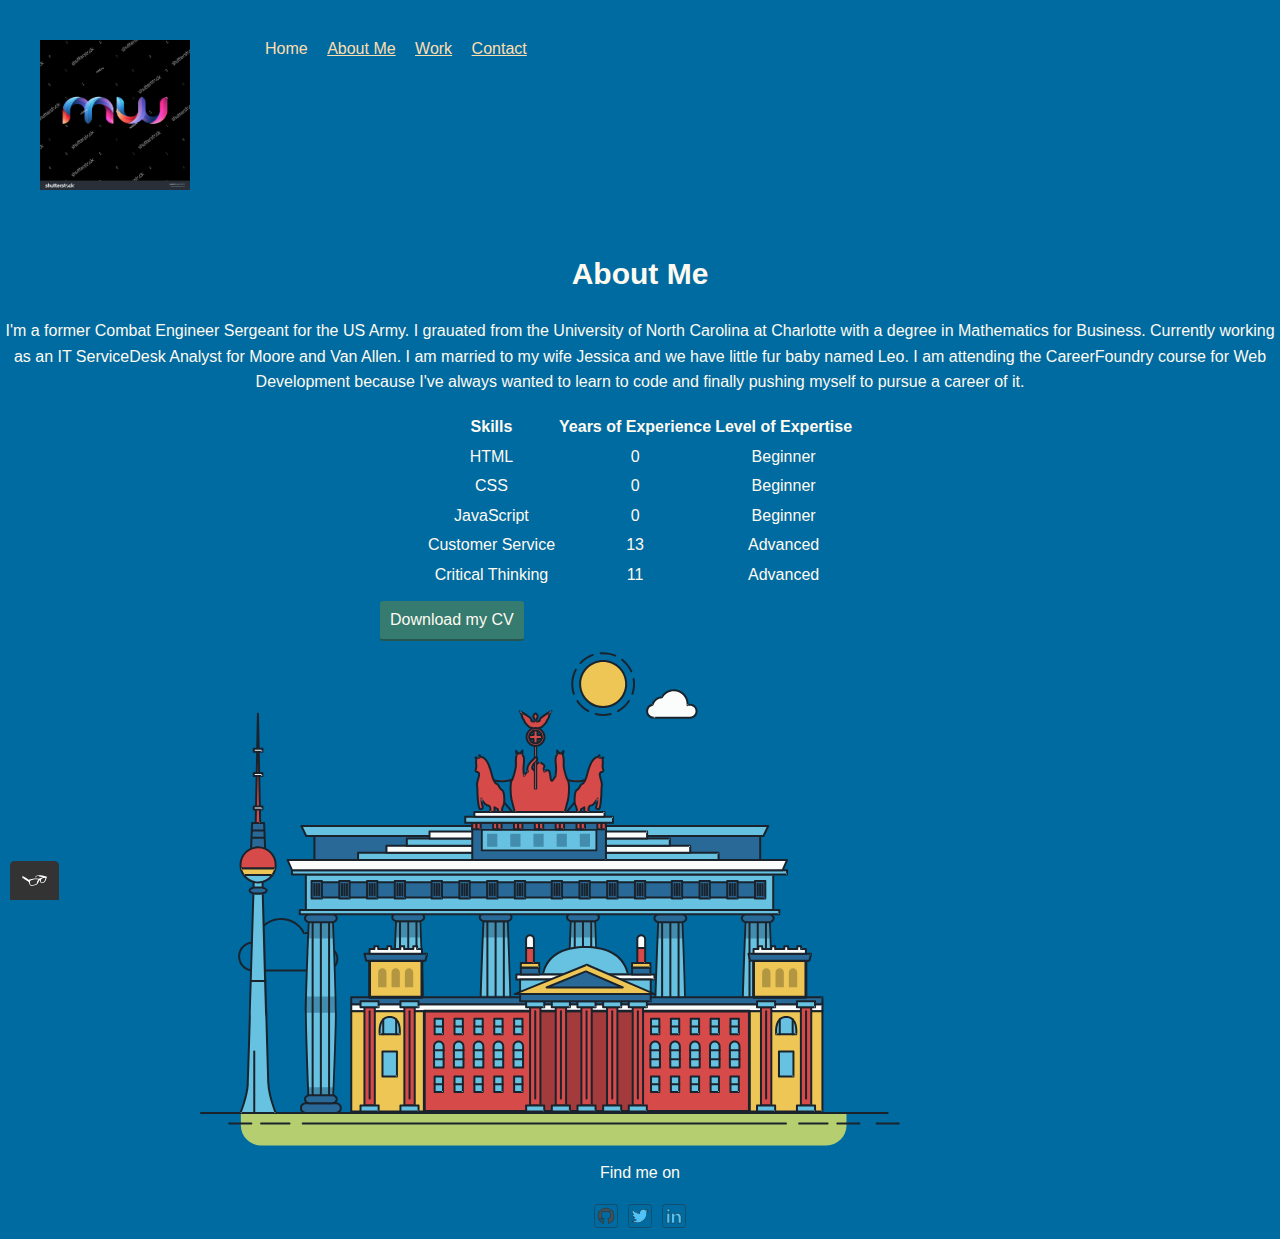
==== aboutme.html @ 094f6484 "Initial commit" ====
<!DOCTYPE html>

<html>

<head>
  <meta charset="utf-8">
  <title>Monkendrick Williams - Portfolio</title>
  <link rel='shortcut icon' href='img/firsticon.png'>
  <link rel="stylesheet" type="text/css" href="css/normalize.css">
  <link href="https://fonts.googleapis.com/css2?family=Trispace:wght@100&display=swap" rel="stylesheet">
  <link rel="stylesheet" type="text/css" href="css/styles.production.css">
  <meta name="viewport" content="width=device-width, initial-scale=1">
</head>

<body>

  <header class="page-header">
    <!--My logo will go here-->
    <img src="img/logothought.jpg" alt="MW, initials of Monkendrick Williams" class="page-header__item" width="150px" height="150px" alt="logo" >
    <nav>
      <ul role="menubar" class="navigation-list">
        <li role="presentation">
          <a href="index.html" role="menuitem" class="navigation-list__item navigation-list__item--active">Home</a>
        </li>
        <li role="presentation">
          <a href="aboutme.html" role="menuitem" class="navigation-list__item navigation-list__item">About Me</a>
        </li>
        <li role="presentation">
          <a href="work.html" role="menuitem" class="navigation-list__item navigation-list__item__item">Work</a>
        </li>
        <li role="presentation">
          <a href="contact.html" role="menuitem" class="navigation-list__item navigation-list__item">Contact</a>
        </li>
      </ul>  
    </nav>
  </header>

    <div class="aboutme">
      <h1 id="#about">About Me</h1>
      <p>I'm a former Combat Engineer Sergeant for the US Army. I grauated from the 
        University of North Carolina at Charlotte with a degree in Mathematics for Business.
        Currently working as an IT ServiceDesk Analyst for Moore and Van Allen. I am married to
        my wife Jessica and we have little fur baby named Leo. I am attending the CareerFoundry 
        course for Web Development because I've always wanted to learn to code and finally pushing 
        myself to pursue a career of it.
      </p>
    </div>
    <table class="about--table">
      <thead>
      <tr>
        <th>Skills</th>
        <th>Years of Experience</th>
        <th>Level of Expertise</th>
      </tr>
      </thead>
      <tbody>
      <tr>
        <td>HTML</td>
        <td>0</td>
        <td>Beginner</td>
      </tr>
      <tr>
        <td>CSS</td>
        <td>0</td>
        <td>Beginner</td>
      </tr>
      <tr>
        <td>JavaScript</td>
        <td>0</td>
        <td>Beginner</td>
      </tr>
      <tr>
        <td>Customer Service</td>
        <td>13</td>
        <td>Advanced</td>
      </tr>
      <tr>
        <td>Critical Thinking</td>
        <td>11</td>
        <td>Advanced</td>
      </tr>
    </tbody>
    </table>

    <button href="" class="CV--button" download>Download my CV</button>
    <br/>

    <svg xmlns="http://www.w3.org/2000/svg" class="berlin-illustration" height="505" viewBox="0 0 700 505" xmlns:xlink="http://www.w3.org/1999/xlink">
      <defs>
          <polygon id="a" points=".06 231.917 .06 .929 688.717 .929 688.717 231.917" />
      </defs>
      <g fill="none" fill-rule="evenodd">
        <g transform="translate(0 241)" class="cloud-front">
        <path fill="#1A232C" d="M87.602,29 L87.602,28 C87.326,28.001 87.103,28.024 86.927,28.033 L86.979,29.031 L87.947,28.78 C85.741,20.282 78.041,14.002 68.852,14 C67.858,14 66.904,14.096 65.98,14.231 L66.125,15.22 L67.019,14.772 C62.626,6.015 53.567,0.001 43.102,0 C29.041,0.002 17.524,10.848 16.443,24.632 L17.44,24.71 L17.606,23.724 C16.803,23.589 15.969,23.5 15.102,23.5 C6.817,23.501 0.102,30.215 0.102,38.5 C0.102,46.785 6.817,53.499 15.102,53.5 L87.602,53.5 C94.644,53.499 100.351,47.792 100.352,40.75 C100.351,33.708 94.644,28.001 87.602,28 L87.602,30 C90.573,30 93.254,31.202 95.203,33.149 C97.15,35.097 98.351,37.778 98.352,40.75 C98.351,43.722 97.15,46.403 95.203,48.351 C93.254,50.298 90.573,51.5 87.602,51.5 L15.102,51.5 C11.509,51.5 8.265,50.046 5.909,47.692 C3.555,45.337 2.102,42.093 2.102,38.5 C2.102,34.907 3.555,31.663 5.909,29.308 C8.265,26.954 11.509,25.5 15.102,25.5 C15.831,25.5 16.553,25.575 17.273,25.697 C17.551,25.743 17.832,25.672 18.055,25.499 C18.277,25.325 18.414,25.07 18.436,24.789 C19.436,12.04 30.094,1.998 43.102,2 C52.786,1.999 61.163,7.564 65.231,15.669 C65.425,16.055 65.842,16.272 66.27,16.21 C67.132,16.084 67.988,16 68.852,16 C77.108,15.998 84.027,21.647 86.011,29.283 C86.13,29.741 86.557,30.054 87.031,30.03 C87.27,30.017 87.457,29.999 87.602,30 L87.602,29"
            transform="translate(38 36)" />
          </g>
          <path fill="#B5CE6F" d="M646.484,484.382 C646.484,489.501 644.531,494.62 640.627,498.525 C636.722,502.43 631.603,504.382 626.484,504.382 L60.873,504.382 C55.754,504.382 50.636,502.43 46.731,498.525 C42.826,494.62 40.873,489.501 40.873,484.382 L40.873,471.917 L646.484,471.917 L646.484,484.382"
          />
          <polyline fill="#67C2E2" points="334.824 185.029 101.449 185.029 106.209 195.08 563.438 195.08 568.2 185.029 334.824 185.029" />
          <path fill="#1A232C" d="M334.824,185.029 L334.824,184.029 L101.449,184.029 C101.104,184.029 100.788,184.203 100.604,184.494 C100.42,184.785 100.398,185.146 100.545,185.457 L105.306,195.508 C105.471,195.856 105.824,196.079 106.209,196.079 L563.438,196.079 C563.824,196.079 564.177,195.856 564.342,195.508 L569.104,185.457 C569.251,185.146 569.229,184.785 569.045,184.494 C568.861,184.203 568.544,184.029 568.2,184.029 L334.824,184.029 L334.824,186.029 L566.62,186.029 L562.806,194.08 L106.842,194.08 L103.029,186.029 L334.824,186.029 L334.824,185.029"
          />
          <polygon fill="#296997" points="114.416 218.974 560.222 218.974 560.222 195.08 114.416 195.08" />
          <path fill="#1A232C" d="M560.222,218.974 L560.222,217.974 L115.416,217.974 L115.416,196.079 L559.222,196.079 L559.222,218.974 L560.222,218.974 L560.222,217.974 L560.222,218.974 L561.222,218.974 L561.222,195.08 C561.222,194.816 561.115,194.559 560.929,194.372 C560.742,194.186 560.485,194.08 560.222,194.08 L114.416,194.08 C114.152,194.08 113.895,194.186 113.708,194.372 C113.522,194.559 113.416,194.816 113.416,195.08 L113.416,218.974 C113.416,219.237 113.522,219.495 113.708,219.681 C113.895,219.867 114.152,219.974 114.416,219.974 L560.222,219.974 C560.485,219.974 560.742,219.867 560.929,219.681 C561.115,219.495 561.222,219.237 561.222,218.974 L560.222,218.974"
          />
          <polygon fill="#67C2E2" points="105.85 269.08 573.225 269.08 573.225 233.398 105.85 233.398" />
          <path fill="#1A232C" d="M573.225,233.398 L573.225,232.398 L105.85,232.398 C105.587,232.398 105.329,232.505 105.143,232.691 C104.957,232.877 104.85,233.134 104.85,233.398 L104.85,269.08 C104.85,269.344 104.957,269.601 105.143,269.788 C105.329,269.974 105.587,270.08 105.85,270.08 L573.225,270.08 C573.488,270.08 573.745,269.974 573.932,269.788 C574.118,269.601 574.225,269.344 574.225,269.08 L574.225,233.398 C574.225,233.134 574.118,232.877 573.932,232.691 C573.745,232.505 573.488,232.398 573.225,232.398 L573.225,233.398 L572.225,233.398 L572.225,268.08 L106.85,268.08 L106.85,234.398 L573.225,234.398 L573.225,233.398 L572.225,233.398 L573.225,233.398"
          />
          <polygon fill="#296997" points="116.751 256.508 562.557 256.508 562.557 241.243 116.751 241.243" />
          <path fill="#1A232C" d="M562.557,256.508 L562.557,255.508 L117.75,255.508 L117.75,242.243 L561.557,242.243 L561.557,256.508 L562.557,256.508 L562.557,255.508 L562.557,256.508 L563.557,256.508 L563.557,241.243 C563.557,240.979 563.45,240.722 563.264,240.535 C563.078,240.349 562.82,240.243 562.557,240.243 L116.75,240.243 C116.487,240.243 116.23,240.349 116.043,240.535 C115.857,240.722 115.751,240.979 115.751,241.243 L115.751,256.508 C115.751,256.771 115.857,257.029 116.043,257.215 C116.23,257.401 116.487,257.508 116.751,257.508 L562.557,257.508 C562.82,257.508 563.077,257.401 563.264,257.215 C563.45,257.029 563.557,256.771 563.557,256.508 L562.557,256.508"
          />
          <polygon fill="#67C2E2" points="158.07 218.974 518.563 218.974 518.563 211.858 158.07 211.858" />
          <path fill="#1A232C" d="M518.563,211.858 L518.563,210.858 L158.07,210.858 C157.807,210.858 157.549,210.964 157.363,211.151 C157.177,211.337 157.07,211.594 157.07,211.858 L157.07,218.974 C157.07,219.237 157.177,219.495 157.363,219.681 C157.549,219.867 157.807,219.974 158.07,219.974 L518.563,219.974 C518.826,219.974 519.083,219.867 519.27,219.681 C519.456,219.495 519.562,219.237 519.562,218.974 L519.562,211.858 C519.562,211.594 519.456,211.337 519.27,211.151 C519.083,210.964 518.826,210.858 518.563,210.858 L518.563,211.858 L517.563,211.858 L517.563,217.974 L159.07,217.974 L159.07,212.858 L518.563,212.858 L518.563,211.858 L517.563,211.858 L518.563,211.858"
          />
          <polygon fill="#FBFDFC" points="186.438 211.858 490.194 211.858 490.194 204.741 186.438 204.741" />
          <path fill="#1A232C" d="M490.194,204.741 L490.194,203.741 L186.438,203.741 C186.175,203.741 185.917,203.848 185.731,204.034 C185.545,204.221 185.438,204.478 185.438,204.741 L185.438,211.858 C185.438,212.121 185.545,212.379 185.731,212.565 C185.917,212.751 186.175,212.858 186.438,212.858 L490.194,212.858 C490.458,212.858 490.715,212.751 490.902,212.565 C491.088,212.379 491.194,212.121 491.194,211.858 L491.194,204.741 C491.194,204.478 491.088,204.221 490.902,204.034 C490.715,203.848 490.458,203.741 490.194,203.741 L490.194,204.741 L489.194,204.741 L489.194,210.858 L187.438,210.858 L187.438,205.741 L490.194,205.741 L490.194,204.741 L489.194,204.741 L490.194,204.741"
          />
          <polygon fill="#67C2E2" points="206.805 204.741 469.828 204.741 469.828 197.624 206.805 197.624" />
          <path fill="#1A232C" d="M469.828,197.624 L469.828,196.624 L206.805,196.624 C206.541,196.624 206.284,196.731 206.098,196.917 C205.911,197.103 205.805,197.361 205.805,197.624 L205.805,204.741 C205.805,205.005 205.911,205.262 206.098,205.449 C206.284,205.635 206.541,205.741 206.805,205.741 L469.828,205.741 C470.091,205.741 470.349,205.635 470.535,205.449 C470.722,205.262 470.828,205.005 470.828,204.741 L470.828,197.624 C470.828,197.361 470.722,197.103 470.535,196.917 C470.349,196.731 470.091,196.624 469.828,196.624 L469.828,197.624 L468.828,197.624 L468.828,203.741 L207.805,203.741 L207.805,198.624 L469.828,198.624 L469.828,197.624 L468.828,197.624 L469.828,197.624"
          />
          <polygon fill="#FBFDFC" points="229.521 197.624 447.111 197.624 447.111 190.509 229.521 190.509" />
          <path fill="#1A232C" d="M447.111,190.509 L447.111,189.509 L229.521,189.509 C229.258,189.509 229,189.616 228.814,189.802 C228.628,189.988 228.521,190.246 228.521,190.509 L228.521,197.624 C228.521,197.888 228.628,198.145 228.814,198.332 C229,198.518 229.258,198.624 229.521,198.624 L447.111,198.624 C447.375,198.624 447.632,198.518 447.818,198.332 C448.005,198.145 448.111,197.888 448.111,197.624 L448.111,190.509 C448.111,190.246 448.005,189.988 447.818,189.802 C447.632,189.616 447.375,189.509 447.111,189.509 L447.111,190.509 L446.111,190.509 L446.111,196.624 L230.521,196.624 L230.521,191.509 L447.111,191.509 L447.111,190.509 L446.111,190.509 L447.111,190.509"
          />
          <path fill="#67C2E2" d="M135.607,355.447 C135.163,337.766 134.264,313.326 133.648,297.387 C133.274,287.721 133.004,281.18 133.004,281.18 L108.722,281.18 C108.722,281.18 108.452,287.721 108.079,297.387 C107.462,313.326 106.563,337.766 106.119,355.447 C105.953,362.059 105.85,367.732 105.85,371.653 L105.85,371.654 C105.85,386.117 107.243,424.332 108.089,446.189 C108.457,455.706 108.722,462.126 108.722,462.126 L133.004,462.126 C133.004,462.126 133.269,455.706 133.637,446.189 C134.482,424.332 135.876,386.117 135.876,371.654 L135.876,371.653 C135.876,367.732 135.773,362.059 135.607,355.447"
          />
          <path fill="#428DAE" d="M133.648 297.387L108.079 297.387C108.452 287.721 108.722 281.18 108.722 281.18L133.004 281.18C133.004 281.18 133.274 287.721 133.648 297.387M135.876 371.654L105.85 371.654 105.85 371.653C105.85 367.732 105.953 362.059 106.119 355.447L135.607 355.447C135.773 362.059 135.876 367.732 135.876 371.653L135.876 371.654M133.004 462.126L108.722 462.126C108.722 462.126 108.457 455.706 108.089 446.189L133.637 446.189C133.269 455.706 133.004 462.126 133.004 462.126"
          />
          <path fill="#1A232C" d="M109.612,461.199 L132.114,461.199 C132.447,453.007 134.949,390.886 134.949,371.653 C134.949,352.42 132.447,290.299 132.114,282.108 L109.612,282.108 C109.279,290.299 106.778,352.42 106.778,371.653 C106.778,390.886 109.279,453.007 109.612,461.199 Z M133.895,463.054 L107.832,463.054 L107.794,462.164 C107.766,461.466 104.922,392.193 104.922,371.653 C104.922,351.114 107.766,281.839 107.794,281.142 L107.832,280.252 L133.895,280.252 L133.931,281.142 C133.96,281.839 136.804,351.114 136.804,371.653 C136.804,392.193 133.96,461.466 133.931,462.164 L133.895,463.054 L133.895,463.054 Z"
          />
          <path fill="#1A232C" d="M111.638 281.18L111.638 462.126C111.638 462.679 112.086 463.126 112.638 463.126 113.19 463.126 113.638 462.679 113.638 462.126L113.638 281.18C113.638 280.628 113.19 280.18 112.638 280.18 112.086 280.18 111.638 280.628 111.638 281.18M119.863 281.18L119.863 462.126C119.863 462.679 120.311 463.126 120.863 463.126 121.416 463.126 121.863 462.679 121.863 462.126L121.863 281.18C121.863 280.628 121.416 280.18 120.863 280.18 120.311 280.18 119.863 280.628 119.863 281.18M128.088 281.18L128.088 462.126C128.088 462.679 128.536 463.126 129.088 463.126 129.64 463.126 130.088 462.679 130.088 462.126L130.088 281.18C130.088 280.628 129.64 280.18 129.088 280.18 128.536 280.18 128.088 280.628 128.088 281.18"
          />
          <path fill="#296997" d="M136.79,277.265 C136.79,279.418 134.675,281.18 132.09,281.18 L109.636,281.18 C107.051,281.18 104.936,279.418 104.936,277.265 C104.936,275.111 107.051,273.349 109.636,273.349 L132.09,273.349 C134.675,273.349 136.79,275.111 136.79,277.265"
          />
          <path fill="#1A232C" d="M136.79,277.265 L135.79,277.265 C135.789,278.005 135.433,278.704 134.769,279.262 C134.109,279.814 133.155,280.181 132.09,280.18 L109.636,280.18 C108.571,280.181 107.617,279.814 106.956,279.262 C106.293,278.704 105.936,278.005 105.936,277.265 C105.936,276.524 106.293,275.825 106.957,275.267 C107.617,274.715 108.571,274.348 109.636,274.349 L132.09,274.349 C133.155,274.348 134.109,274.716 134.769,275.267 C135.433,275.825 135.789,276.524 135.79,277.265 L137.79,277.265 C137.791,275.851 137.09,274.593 136.049,273.731 C135.006,272.863 133.61,272.35 132.09,272.349 L109.636,272.349 C108.116,272.35 106.72,272.863 105.676,273.731 C104.636,274.593 103.935,275.851 103.936,277.265 C103.935,278.678 104.636,279.937 105.677,280.798 C106.72,281.666 108.116,282.179 109.636,282.18 L132.09,282.18 C133.61,282.179 135.006,281.666 136.049,280.798 C137.09,279.937 137.791,278.678 137.79,277.265 L136.79,277.265"
          />
          <path fill="#296997" d="M140.775,467.217 C140.775,469.803 138.661,471.917 136.076,471.917 L105.65,471.917 C103.065,471.917 100.951,469.803 100.951,467.217 L100.951,466.825 C100.951,464.241 103.065,462.126 105.65,462.126 L136.076,462.126 C138.661,462.126 140.775,464.241 140.775,466.825 L140.775,467.217"
          />
          <path fill="#1A232C" d="M140.775,467.217 L139.775,467.217 C139.775,468.235 139.361,469.155 138.688,469.83 C138.013,470.503 137.093,470.917 136.076,470.917 L105.65,470.917 C104.633,470.917 103.713,470.504 103.038,469.83 C102.365,469.155 101.951,468.235 101.951,467.217 L101.951,466.825 C101.951,465.808 102.365,464.889 103.038,464.214 C103.713,463.54 104.633,463.127 105.65,463.126 L136.076,463.126 C137.093,463.127 138.013,463.54 138.688,464.214 C139.362,464.889 139.775,465.808 139.775,466.825 L139.775,467.217 L141.775,467.217 L141.775,466.825 C141.772,463.684 139.217,461.13 136.076,461.126 L105.65,461.126 C102.509,461.13 99.955,463.684 99.951,466.825 L99.951,467.217 C99.954,470.36 102.509,472.914 105.65,472.917 L136.076,472.917 C139.217,472.914 141.772,470.36 141.775,467.217 L140.775,467.217"
          />
          <path fill="#296997" d="M136.79,458.208 C136.79,460.363 134.675,462.126 132.09,462.126 L109.636,462.126 C107.051,462.126 104.936,460.363 104.936,458.208 C104.936,456.057 107.051,454.292 109.636,454.292 L132.09,454.292 C134.675,454.292 136.79,456.057 136.79,458.208"
          />
          <path fill="#1A232C" d="M136.79,458.208 L135.79,458.208 C135.789,458.949 135.432,459.649 134.769,460.207 C134.108,460.76 133.154,461.128 132.09,461.126 L109.636,461.126 C108.572,461.128 107.617,460.76 106.957,460.207 C106.293,459.649 105.936,458.949 105.936,458.208 C105.936,457.47 106.293,456.77 106.957,456.212 C107.617,455.659 108.572,455.291 109.636,455.292 L132.09,455.292 C133.154,455.291 134.108,455.659 134.769,456.212 C135.433,456.77 135.789,457.47 135.79,458.208 L137.79,458.208 C137.791,456.796 137.09,455.538 136.05,454.675 C135.006,453.808 133.61,453.294 132.09,453.292 L109.636,453.292 C108.115,453.294 106.719,453.808 105.676,454.675 C104.636,455.538 103.935,456.796 103.936,458.208 C103.935,459.622 104.636,460.881 105.676,461.743 C106.72,462.611 108.116,463.125 109.636,463.126 L132.09,463.126 C133.61,463.125 135.006,462.611 136.05,461.743 C137.09,460.881 137.791,459.622 137.79,458.208 L136.79,458.208"
          />
          <path fill="#67C2E2" d="M572.471,355.447 C572.025,337.766 571.126,313.326 570.51,297.387 C570.137,287.721 569.867,281.18 569.867,281.18 L545.585,281.18 C545.585,281.18 545.315,287.721 544.942,297.387 C544.326,313.326 543.427,337.766 542.981,355.447 C542.815,362.059 542.713,367.732 542.713,371.653 L542.713,371.654 C542.713,386.117 544.107,424.332 544.952,446.189 C545.32,455.706 545.585,462.126 545.585,462.126 L569.867,462.126 C569.867,462.126 570.132,455.706 570.499,446.189 C571.346,424.332 572.739,386.117 572.739,371.654 L572.739,371.653 C572.739,367.732 572.637,362.059 572.471,355.447"
          />
          <path fill="#428DAE" d="M569.582 297.387L566.951 297.387 566.951 282.108 568.977 282.108C569.063 284.206 569.29 289.841 569.582 297.387M564.951 297.387L545.871 297.387C546.162 289.841 546.39 284.206 546.476 282.108L564.951 282.108 564.951 297.387M571.8 369.187L566.951 369.187 566.951 356.265 571.562 356.265C571.685 361.272 571.771 365.701 571.8 369.187M564.951 369.187L543.653 369.187C543.684 365.512 543.777 360.79 543.912 355.447L553.551 355.447 553.551 356.265 564.951 356.265 564.951 369.187"
          />
          <path fill="#1A232C" d="M546.476,461.199 L568.977,461.199 C569.31,453.007 571.812,390.886 571.812,371.653 C571.812,352.42 569.31,290.299 568.977,282.108 L546.476,282.108 C546.142,290.299 543.642,352.42 543.642,371.653 C543.642,390.886 546.142,453.007 546.476,461.199 M570.758,463.054 L544.694,463.054 L544.658,462.164 C544.629,461.466 541.785,392.193 541.785,371.653 C541.785,351.114 544.629,281.839 544.658,281.142 L544.694,280.252 L570.758,280.252 L570.795,281.142 C570.823,281.839 573.667,351.114 573.667,371.653 C573.667,392.193 570.823,461.466 570.795,462.164 L570.758,463.054"
          />
          <path fill="#1A232C" d="M548.501 281.18L548.501 462.126C548.501 462.679 548.949 463.126 549.501 463.126 550.053 463.126 550.501 462.679 550.501 462.126L550.501 281.18C550.501 280.628 550.053 280.18 549.501 280.18 548.949 280.18 548.501 280.628 548.501 281.18M556.727 281.18L556.727 462.126C556.727 462.679 557.174 463.126 557.727 463.126 558.279 463.126 558.727 462.679 558.727 462.126L558.727 281.18C558.727 280.628 558.279 280.18 557.727 280.18 557.174 280.18 556.727 280.628 556.727 281.18M564.951 281.18L564.951 462.126C564.951 462.679 565.399 463.126 565.951 463.126 566.503 463.126 566.951 462.679 566.951 462.126L566.951 281.18C566.951 280.628 566.503 280.18 565.951 280.18 565.399 280.18 564.951 280.628 564.951 281.18"
          />
          <path fill="#296997" d="M573.653,277.265 C573.653,279.418 571.537,281.18 568.953,281.18 L546.499,281.18 C543.915,281.18 541.799,279.418 541.799,277.265 C541.799,275.111 543.915,273.349 546.499,273.349 L568.953,273.349 C571.537,273.349 573.653,275.111 573.653,277.265"
          />
          <path fill="#1A232C" d="M573.653,277.265 L572.653,277.265 C572.653,278.005 572.296,278.704 571.632,279.262 C570.972,279.814 570.017,280.181 568.953,280.18 L546.499,280.18 C545.435,280.181 544.48,279.814 543.82,279.262 C543.156,278.704 542.8,278.005 542.799,277.265 C542.8,276.525 543.156,275.825 543.82,275.267 C544.481,274.715 545.435,274.348 546.499,274.349 L568.953,274.349 C570.017,274.348 570.972,274.715 571.632,275.267 C572.296,275.825 572.653,276.525 572.653,277.265 L574.653,277.265 C574.654,275.851 573.953,274.593 572.912,273.731 C571.869,272.863 570.473,272.35 568.953,272.349 L546.499,272.349 C544.979,272.35 543.583,272.863 542.54,273.731 C541.499,274.593 540.798,275.851 540.799,277.265 C540.798,278.679 541.499,279.937 542.54,280.798 C543.583,281.666 544.979,282.179 546.499,282.18 L568.953,282.18 C570.473,282.179 571.869,281.666 572.912,280.798 C573.953,279.937 574.654,278.679 574.653,277.265 L573.653,277.265"
          />
          <path fill="#296997" d="M577.639,467.217 C577.639,469.803 575.524,471.917 572.938,471.917 L542.514,471.917 C539.929,471.917 537.813,469.803 537.813,467.217 L537.813,466.825 C537.813,464.241 539.929,462.126 542.514,462.126 L572.938,462.126 C575.524,462.126 577.639,464.241 577.639,466.825 L577.639,467.217"
          />
          <path fill="#1A232C" d="M577.639,467.217 L576.639,467.217 C576.638,468.235 576.225,469.155 575.551,469.83 C574.876,470.503 573.956,470.917 572.938,470.917 L542.514,470.917 C541.497,470.917 540.576,470.503 539.901,469.83 C539.227,469.155 538.814,468.234 538.813,467.217 L538.813,466.825 C538.814,465.808 539.227,464.889 539.901,464.214 C540.576,463.54 541.497,463.127 542.514,463.126 L572.938,463.126 C573.956,463.127 574.876,463.54 575.551,464.214 C576.225,464.888 576.638,465.808 576.639,466.825 L576.639,467.217 L578.639,467.217 L578.639,466.825 C578.635,463.684 576.081,461.13 572.938,461.126 L542.514,461.126 C539.372,461.13 536.817,463.684 536.813,466.825 L536.813,467.217 C536.817,470.36 539.372,472.914 542.514,472.917 L572.938,472.917 C576.081,472.914 578.635,470.359 578.639,467.217 L577.639,467.217"
          />
          <path fill="#296997" d="M573.653,458.208 C573.653,460.363 571.537,462.126 568.953,462.126 L546.499,462.126 C543.915,462.126 541.799,460.363 541.799,458.208 C541.799,456.057 543.915,454.292 546.499,454.292 L568.953,454.292 C571.537,454.292 573.653,456.057 573.653,458.208"
          />
          <path fill="#1A232C" d="M573.653,458.208 L572.653,458.208 C572.653,458.949 572.296,459.649 571.632,460.207 C570.971,460.76 570.017,461.128 568.953,461.126 L546.499,461.126 C545.435,461.128 544.481,460.76 543.82,460.207 C543.157,459.649 542.799,458.949 542.799,458.208 C542.799,457.47 543.156,456.77 543.82,456.212 C544.481,455.659 545.435,455.291 546.499,455.292 L568.953,455.292 C570.017,455.291 570.971,455.659 571.632,456.212 C572.296,456.77 572.653,457.47 572.653,458.208 L574.653,458.208 C574.654,456.796 573.953,455.538 572.912,454.675 C571.869,453.808 570.473,453.294 568.953,453.292 L546.499,453.292 C544.979,453.294 543.583,453.808 542.54,454.675 C541.499,455.538 540.798,456.796 540.799,458.208 C540.798,459.622 541.499,460.881 542.54,461.743 C543.583,462.611 544.979,463.125 546.499,463.126 L568.953,463.126 C570.473,463.125 571.869,462.611 572.912,461.743 C573.953,460.881 574.654,459.622 574.653,458.208 L573.653,458.208"
          />
          <path fill="#67C2E2" d="M485.098,355.447 C484.654,337.766 483.753,313.326 483.137,297.387 C482.764,287.721 482.494,281.18 482.494,281.18 L458.213,281.18 C458.213,281.18 457.942,287.721 457.569,297.387 C456.953,313.326 456.055,337.766 455.608,355.447 C455.443,362.059 455.34,367.732 455.34,371.653 L455.34,371.654 C455.34,386.117 456.733,424.332 457.58,446.189 C457.948,455.706 458.213,462.126 458.213,462.126 L482.494,462.126 C482.494,462.126 482.759,455.706 483.126,446.189 C483.973,424.332 485.366,386.117 485.366,371.654 L485.366,371.653 C485.366,367.732 485.265,362.059 485.098,355.447"
          />
          <path fill="#428DAE" d="M483.137 297.387L457.569 297.387C457.942 287.721 458.213 281.18 458.213 281.18L482.494 281.18C482.494 281.18 482.764 287.721 483.137 297.387M485.355 369.187L455.351 369.187C455.382 365.502 455.475 360.78 455.608 355.447L485.098 355.447C485.232 360.78 485.325 365.502 485.355 369.187"
          />
          <path fill="#1A232C" d="M459.103,461.199 L481.605,461.199 C481.938,453.007 484.439,390.886 484.439,371.653 C484.439,352.42 481.938,290.299 481.605,282.108 L459.103,282.108 C458.769,290.299 456.268,352.42 456.268,371.653 C456.268,390.886 458.769,453.007 459.103,461.199 Z M483.386,463.054 L457.321,463.054 L457.285,462.164 C457.256,461.466 454.412,392.193 454.412,371.653 C454.412,351.114 457.256,281.839 457.285,281.142 L457.321,280.252 L483.386,280.252 L483.422,281.142 C483.45,281.839 486.294,351.114 486.294,371.653 C486.294,392.193 483.45,461.466 483.422,462.164 L483.386,463.054 L483.386,463.054 Z"
          />
          <path fill="#1A232C" d="M461.128 281.18L461.128 462.126C461.128 462.679 461.576 463.126 462.128 463.126 462.68 463.126 463.128 462.679 463.128 462.126L463.128 281.18C463.128 280.628 462.68 280.18 462.128 280.18 461.576 280.18 461.128 280.628 461.128 281.18M469.354 281.18L469.354 462.126C469.354 462.679 469.801 463.126 470.354 463.126 470.906 463.126 471.354 462.679 471.354 462.126L471.354 281.18C471.354 280.628 470.906 280.18 470.354 280.18 469.801 280.18 469.354 280.628 469.354 281.18M477.578 281.18L477.578 462.126C477.578 462.679 478.026 463.126 478.578 463.126 479.13 463.126 479.578 462.679 479.578 462.126L479.578 281.18C479.578 280.628 479.13 280.18 478.578 280.18 478.026 280.18 477.578 280.628 477.578 281.18"
          />
          <path fill="#296997" d="M486.281,277.265 C486.281,279.418 484.164,281.18 481.58,281.18 L459.126,281.18 C456.542,281.18 454.426,279.418 454.426,277.265 C454.426,275.111 456.542,273.349 459.126,273.349 L481.58,273.349 C484.164,273.349 486.281,275.111 486.281,277.265"
          />
          <path fill="#1A232C" d="M486.281,277.265 L485.281,277.265 C485.281,278.005 484.924,278.704 484.26,279.262 C483.599,279.814 482.644,280.181 481.58,280.18 L459.126,280.18 C458.062,280.181 457.107,279.814 456.447,279.262 C455.783,278.704 455.427,278.005 455.426,277.265 C455.427,276.525 455.783,275.825 456.447,275.267 C457.108,274.715 458.062,274.348 459.126,274.349 L481.58,274.349 C482.644,274.348 483.599,274.716 484.26,275.268 C484.924,275.825 485.281,276.525 485.281,277.265 L487.281,277.265 C487.282,275.851 486.58,274.593 485.54,273.731 C484.496,272.863 483.1,272.35 481.58,272.349 L459.126,272.349 C457.606,272.35 456.21,272.863 455.167,273.731 C454.126,274.593 453.425,275.851 453.426,277.265 C453.425,278.679 454.126,279.937 455.167,280.798 C456.21,281.666 457.606,282.179 459.126,282.18 L481.58,282.18 C483.1,282.179 484.496,281.666 485.54,280.799 C486.58,279.937 487.282,278.679 487.281,277.265 L486.281,277.265"
          />
          <path fill="#296997" d="M490.266,467.217 C490.266,469.803 488.151,471.917 485.565,471.917 L455.141,471.917 C452.556,471.917 450.44,469.803 450.44,467.217 L450.44,466.825 C450.44,464.241 452.556,462.126 455.141,462.126 L485.565,462.126 C488.151,462.126 490.266,464.241 490.266,466.825 L490.266,467.217"
          />
          <path fill="#1A232C" d="M490.266,467.217 L489.266,467.217 C489.265,468.235 488.852,469.155 488.178,469.83 C487.503,470.503 486.583,470.917 485.565,470.917 L455.141,470.917 C454.124,470.917 453.203,470.503 452.528,469.83 C451.854,469.155 451.441,468.234 451.44,467.217 L451.44,466.825 C451.441,465.808 451.854,464.889 452.528,464.214 C453.203,463.54 454.124,463.127 455.141,463.126 L485.565,463.126 C486.583,463.127 487.503,463.54 488.178,464.214 C488.852,464.888 489.265,465.808 489.266,466.825 L489.266,467.217 L491.266,467.217 L491.266,466.825 C491.262,463.684 488.708,461.13 485.565,461.126 L455.141,461.126 C451.999,461.13 449.444,463.684 449.44,466.825 L449.44,467.217 C449.444,470.36 451.999,472.914 455.141,472.917 L485.565,472.917 C488.708,472.914 491.262,470.359 491.266,467.217 L490.266,467.217"
          />
          <path fill="#296997" d="M486.281,458.208 C486.281,460.363 484.164,462.126 481.58,462.126 L459.126,462.126 C456.542,462.126 454.426,460.363 454.426,458.208 C454.426,456.057 456.542,454.292 459.126,454.292 L481.58,454.292 C484.164,454.292 486.281,456.057 486.281,458.208"
          />
          <path fill="#1A232C" d="M486.281,458.208 L485.281,458.208 C485.281,458.949 484.923,459.649 484.26,460.207 C483.599,460.76 482.644,461.128 481.58,461.126 L459.126,461.126 C458.062,461.128 457.108,460.76 456.447,460.207 C455.784,459.649 455.427,458.949 455.426,458.208 C455.426,457.47 455.783,456.77 456.447,456.212 C457.108,455.659 458.062,455.291 459.126,455.292 L481.58,455.292 C482.644,455.291 483.598,455.659 484.26,456.212 C484.924,456.77 485.281,457.47 485.281,458.208 L487.281,458.208 C487.282,456.795 486.58,455.538 485.54,454.675 C484.496,453.808 483.1,453.294 481.58,453.292 L459.126,453.292 C457.606,453.294 456.21,453.808 455.167,454.675 C454.126,455.538 453.425,456.796 453.426,458.208 C453.425,459.622 454.126,460.881 455.167,461.743 C456.21,462.611 457.606,463.125 459.126,463.126 L481.58,463.126 C483.1,463.125 484.496,462.611 485.54,461.743 C486.581,460.881 487.282,459.622 487.281,458.208 L486.281,458.208"
          />
          <path fill="#67C2E2" d="M397.726,354.466 C397.28,336.787 396.381,312.346 395.765,296.407 C395.392,286.742 395.122,280.2 395.122,280.2 L370.84,280.2 C370.84,280.2 370.57,286.742 370.197,296.407 C369.581,312.346 368.682,336.787 368.236,354.466 C368.07,361.078 367.968,366.751 367.968,370.672 L367.968,370.673 C367.968,385.136 369.361,423.352 370.207,445.208 C370.575,454.726 370.84,461.146 370.84,461.146 L395.122,461.146 C395.122,461.146 395.386,454.726 395.754,445.208 C396.601,423.352 397.994,385.136 397.994,370.673 L397.994,370.672 C397.994,366.751 397.892,361.078 397.726,354.466"
          />
          <path fill="#428DAE" d="M394.837 296.407L392.206 296.407 392.206 281.127 394.233 281.127C394.318 283.225 394.545 288.861 394.837 296.407L394.837 296.407zM383.981 296.407L390.206 296.407 390.206 281.127 383.981 281.127 383.981 296.407zM375.756 296.407L381.98 296.407 381.98 281.127 375.756 281.127 375.756 296.407zM373.756 296.407L371.126 296.407C371.417 288.861 371.645 283.225 371.73 281.127L373.756 281.127 373.756 296.407 373.756 296.407zM397.062 369.187L392.206 369.187 392.206 354.466 396.796 354.466C396.943 360.298 397.041 365.389 397.062 369.187L397.062 369.187zM383.981 369.187L390.206 369.187 390.206 354.466 383.981 354.466 383.981 369.187zM375.756 369.187L381.98 369.187 381.98 354.466 375.756 354.466 375.756 369.187zM373.756 369.187L368.9 369.187C368.921 365.389 369.019 360.298 369.166 354.466L373.756 354.466 373.756 369.187 373.756 369.187z"
          />
          <path fill="#1A232C" d="M371.73,460.218 L394.233,460.218 C394.565,452.027 397.066,389.906 397.066,370.672 C397.066,351.44 394.565,289.319 394.233,281.127 L371.73,281.127 C371.397,289.319 368.895,351.44 368.895,370.672 C368.895,389.906 371.397,452.027 371.73,460.218 M396.013,462.074 L369.949,462.074 L369.912,461.184 C369.884,460.486 367.04,391.212 367.04,370.672 C367.04,350.133 369.884,280.859 369.912,280.162 L369.949,279.272 L396.013,279.272 L396.05,280.162 C396.078,280.859 398.922,350.133 398.922,370.672 C398.922,391.212 396.078,460.486 396.05,461.184 L396.013,462.074"
          />
          <path fill="#1A232C" d="M373.756 280.2L373.756 461.146C373.756 461.698 374.203 462.146 374.756 462.146 375.308 462.146 375.756 461.698 375.756 461.146L375.756 280.2C375.756 279.647 375.308 279.2 374.756 279.2 374.203 279.2 373.756 279.647 373.756 280.2M381.98 280.2L381.98 461.146C381.98 461.698 382.428 462.146 382.98 462.146 383.533 462.146 383.981 461.698 383.981 461.146L383.981 280.2C383.981 279.647 383.533 279.2 382.98 279.2 382.428 279.2 381.98 279.647 381.98 280.2M390.206 280.2L390.206 461.146C390.206 461.698 390.654 462.146 391.206 462.146 391.758 462.146 392.206 461.698 392.206 461.146L392.206 280.2C392.206 279.647 391.758 279.2 391.206 279.2 390.654 279.2 390.206 279.647 390.206 280.2"
          />
          <path fill="#296997" d="M398.908,276.285 C398.908,278.439 396.792,280.2 394.208,280.2 L371.754,280.2 C369.17,280.2 367.053,278.439 367.053,276.285 C367.053,274.13 369.17,272.369 371.754,272.369 L394.208,272.369 C396.792,272.369 398.908,274.13 398.908,276.285"
          />
          <path fill="#1A232C" d="M398.908,276.285 L397.908,276.285 C397.907,277.025 397.551,277.724 396.887,278.281 C396.227,278.833 395.272,279.201 394.208,279.2 L371.754,279.2 C370.69,279.201 369.735,278.833 369.074,278.281 C368.41,277.724 368.053,277.025 368.053,276.285 C368.053,275.544 368.41,274.845 369.074,274.287 C369.735,273.735 370.69,273.367 371.754,273.369 L394.208,273.369 C395.272,273.367 396.227,273.735 396.887,274.287 C397.551,274.844 397.907,275.544 397.908,276.285 L399.908,276.285 C399.909,274.871 399.208,273.612 398.167,272.75 C397.124,271.883 395.728,271.37 394.208,271.369 L371.754,271.369 C370.234,271.37 368.838,271.883 367.794,272.75 C366.754,273.612 366.052,274.871 366.053,276.285 C366.052,277.699 366.754,278.957 367.795,279.818 C368.838,280.686 370.234,281.198 371.754,281.2 L394.208,281.2 C395.728,281.198 397.123,280.686 398.167,279.818 C399.208,278.957 399.909,277.698 399.908,276.285 L398.908,276.285"
          />
          <path fill="#296997" d="M402.894,466.237 C402.894,468.823 400.779,470.937 398.193,470.937 L367.768,470.937 C365.183,470.937 363.068,468.823 363.068,466.237 L363.068,465.844 C363.068,463.26 365.183,461.146 367.768,461.146 L398.193,461.146 C400.779,461.146 402.894,463.26 402.894,465.844 L402.894,466.237"
          />
          <path fill="#1A232C" d="M402.894,466.237 L401.894,466.237 C401.893,467.254 401.48,468.174 400.806,468.849 C400.131,469.523 399.211,469.937 398.193,469.937 L367.768,469.937 C366.751,469.937 365.831,469.523 365.156,468.849 C364.482,468.174 364.069,467.254 364.068,466.237 L364.068,465.844 C364.069,464.828 364.482,463.908 365.156,463.233 C365.831,462.56 366.751,462.146 367.768,462.146 L398.193,462.146 C399.211,462.146 400.131,462.56 400.806,463.233 C401.48,463.908 401.893,464.828 401.894,465.844 L401.894,466.237 L403.894,466.237 L403.894,465.844 C403.89,462.703 401.336,460.15 398.193,460.146 L367.768,460.146 C364.626,460.15 362.072,462.703 362.068,465.844 L362.068,466.237 C362.072,469.379 364.626,471.933 367.768,471.937 L398.193,471.937 C401.336,471.933 403.89,469.379 403.894,466.237 L402.894,466.237"
          />
          <path fill="#296997" d="M398.908,457.228 C398.908,459.382 396.792,461.146 394.208,461.146 L371.754,461.146 C369.17,461.146 367.053,459.382 367.053,457.228 C367.053,455.077 369.17,453.312 371.754,453.312 L394.208,453.312 C396.792,453.312 398.908,455.077 398.908,457.228"
          />
          <path fill="#1A232C" d="M398.908,457.228 L397.908,457.228 C397.908,457.968 397.55,458.669 396.887,459.226 C396.226,459.779 395.272,460.147 394.208,460.146 L371.754,460.146 C370.69,460.147 369.736,459.779 369.074,459.226 C368.411,458.668 368.053,457.968 368.053,457.228 C368.053,456.489 368.41,455.789 369.074,455.231 C369.736,454.679 370.69,454.311 371.754,454.312 L394.208,454.312 C395.272,454.311 396.226,454.679 396.887,455.231 C397.551,455.789 397.908,456.489 397.908,457.228 L399.908,457.228 C399.909,455.815 399.208,454.557 398.167,453.695 C397.124,452.827 395.728,452.313 394.208,452.312 L371.754,452.312 C370.234,452.313 368.838,452.827 367.794,453.695 C366.754,454.557 366.052,455.815 366.053,457.228 C366.052,458.642 366.753,459.901 367.794,460.763 C368.838,461.631 370.234,462.145 371.754,462.146 L394.208,462.146 C395.728,462.145 397.124,461.631 398.167,460.763 C399.208,459.9 399.909,458.642 399.908,457.228 L398.908,457.228"
          />
          <path fill="#67C2E2" d="M310.353,354.466 C309.908,336.787 309.009,312.346 308.393,296.407 C308.019,286.742 307.75,280.2 307.75,280.2 L283.467,280.2 C283.467,280.2 283.198,286.742 282.824,296.407 C282.208,312.346 281.309,336.787 280.864,354.466 C280.698,361.078 280.596,366.751 280.596,370.672 L280.596,370.673 C280.596,385.136 281.989,423.352 282.834,445.208 C283.202,454.726 283.467,461.146 283.467,461.146 L307.75,461.146 C307.75,461.146 308.014,454.726 308.382,445.208 C309.228,423.352 310.622,385.136 310.622,370.673 L310.622,370.672 C310.622,366.751 310.518,361.078 310.353,354.466"
          />
          <path fill="#428DAE" d="M308.393 296.407L282.824 296.407C283.198 286.742 283.467 280.2 283.467 280.2L307.75 280.2C307.75 280.2 308.019 286.742 308.393 296.407M310.617 369.187L280.6 369.187C280.621 365.377 280.718 360.285 280.864 354.466L310.353 354.466C310.498 360.285 310.596 365.377 310.617 369.187"
          />
          <path fill="#1A232C" d="M284.357,460.218 L306.86,460.218 C307.193,452.027 309.694,389.906 309.694,370.672 C309.694,351.44 307.193,289.319 306.86,281.127 L284.357,281.127 C284.024,289.319 281.523,351.44 281.523,370.672 C281.523,389.906 284.024,452.027 284.357,460.218 Z M308.639,462.074 L282.576,462.074 L282.54,461.184 C282.511,460.486 279.668,391.212 279.668,370.672 C279.668,350.133 282.511,280.859 282.54,280.162 L282.576,279.272 L308.639,279.272 L308.677,280.162 C308.706,280.859 311.549,350.133 311.549,370.672 C311.549,391.212 308.706,460.486 308.677,461.184 L308.639,462.074 L308.639,462.074 Z"
          />
          <path fill="#1A232C" d="M286.383 280.2L286.383 461.146C286.383 461.698 286.831 462.146 287.383 462.146 287.936 462.146 288.383 461.698 288.383 461.146L288.383 280.2C288.383 279.647 287.936 279.2 287.383 279.2 286.831 279.2 286.383 279.647 286.383 280.2M294.608 280.2L294.608 461.146C294.608 461.698 295.056 462.146 295.608 462.146 296.161 462.146 296.608 461.698 296.608 461.146L296.608 280.2C296.608 279.647 296.161 279.2 295.608 279.2 295.056 279.2 294.608 279.647 294.608 280.2M302.834 280.2L302.834 461.146C302.834 461.698 303.281 462.146 303.834 462.146 304.386 462.146 304.834 461.698 304.834 461.146L304.834 280.2C304.834 279.647 304.386 279.2 303.834 279.2 303.281 279.2 302.834 279.647 302.834 280.2"
          />
          <path fill="#296997" d="M311.535,276.285 C311.535,278.439 309.42,280.2 306.836,280.2 L284.381,280.2 C281.797,280.2 279.681,278.439 279.681,276.285 C279.681,274.13 281.797,272.369 284.381,272.369 L306.836,272.369 C309.42,272.369 311.535,274.13 311.535,276.285"
          />
          <path fill="#1A232C" d="M311.535,276.285 L310.535,276.285 C310.534,277.025 310.177,277.724 309.514,278.282 C308.854,278.833 307.901,279.201 306.836,279.2 L284.381,279.2 C283.316,279.201 282.362,278.833 281.702,278.281 C281.038,277.724 280.681,277.025 280.681,276.285 C280.681,275.544 281.038,274.844 281.702,274.287 C282.362,273.735 283.317,273.367 284.381,273.369 L306.836,273.369 C307.9,273.367 308.854,273.735 309.514,274.287 C310.177,274.844 310.534,275.544 310.535,276.285 L312.535,276.285 C312.535,274.871 311.835,273.613 310.795,272.75 C309.751,271.883 308.356,271.37 306.836,271.369 L284.381,271.369 C282.861,271.37 281.465,271.883 280.422,272.75 C279.381,273.612 278.68,274.871 278.681,276.285 C278.68,277.698 279.381,278.957 280.422,279.818 C281.465,280.686 282.861,281.198 284.381,281.2 L306.836,281.2 C308.356,281.198 309.751,280.685 310.794,279.818 C311.835,278.956 312.535,277.698 312.535,276.285 L311.535,276.285"
          />
          <path fill="#296997" d="M315.522,466.237 C315.522,468.823 313.407,470.937 310.821,470.937 L280.396,470.937 C277.811,470.937 275.696,468.823 275.696,466.237 L275.696,465.844 C275.696,463.26 277.811,461.146 280.396,461.146 L310.821,461.146 C313.407,461.146 315.522,463.26 315.522,465.844 L315.522,466.237"
          />
          <path fill="#1A232C" d="M315.522,466.237 L314.522,466.237 C314.521,467.254 314.108,468.174 313.434,468.849 C312.759,469.523 311.838,469.937 310.821,469.937 L280.396,469.937 C279.379,469.937 278.458,469.523 277.783,468.849 C277.11,468.174 276.696,467.254 276.696,466.237 L276.696,465.844 C276.696,464.828 277.11,463.908 277.783,463.233 C278.458,462.56 279.379,462.146 280.396,462.146 L310.821,462.146 C311.838,462.146 312.759,462.56 313.434,463.233 C314.108,463.908 314.521,464.828 314.522,465.844 L314.522,466.237 L316.521,466.237 L316.521,465.844 C316.518,462.703 313.963,460.15 310.821,460.146 L280.396,460.146 C277.254,460.15 274.7,462.703 274.696,465.844 L274.696,466.237 C274.699,469.379 277.254,471.933 280.396,471.937 L310.821,471.937 C313.963,471.933 316.518,469.379 316.521,466.237 L315.522,466.237"
          />
          <path fill="#296997" d="M311.535,457.228 C311.535,459.382 309.42,461.146 306.836,461.146 L284.381,461.146 C281.797,461.146 279.681,459.382 279.681,457.228 C279.681,455.077 281.797,453.312 284.381,453.312 L306.836,453.312 C309.42,453.312 311.535,455.077 311.535,457.228"
          />
          <path fill="#1A232C" d="M311.535,457.228 L310.535,457.228 C310.534,457.969 310.177,458.669 309.514,459.227 C308.854,459.779 307.9,460.147 306.836,460.146 L284.381,460.146 C283.317,460.147 282.363,459.779 281.702,459.227 C281.038,458.669 280.681,457.968 280.681,457.228 C280.681,456.489 281.038,455.789 281.702,455.231 C282.363,454.679 283.317,454.311 284.381,454.312 L306.836,454.312 C307.9,454.311 308.854,454.679 309.514,455.231 C310.177,455.789 310.534,456.489 310.535,457.228 L312.535,457.228 C312.535,455.815 311.835,454.558 310.795,453.695 C309.752,452.827 308.356,452.313 306.836,452.312 L284.381,452.312 C282.861,452.313 281.465,452.827 280.422,453.695 C279.381,454.557 278.68,455.815 278.681,457.228 C278.68,458.642 279.381,459.9 280.422,460.763 C281.465,461.631 282.861,462.145 284.381,462.146 L306.836,462.146 C308.356,462.145 309.752,461.631 310.795,460.763 C311.835,459.9 312.535,458.641 312.535,457.228 L311.535,457.228"
          />
          <path fill="#67C2E2" d="M222.981,354.466 C222.535,336.787 221.636,312.346 221.02,296.407 C220.647,286.742 220.377,280.2 220.377,280.2 L196.094,280.2 C196.094,280.2 195.825,286.742 195.452,296.407 C194.835,312.346 193.936,336.787 193.491,354.466 C193.325,361.078 193.223,366.751 193.223,370.672 L193.223,370.673 C193.223,385.136 194.616,423.352 195.462,445.208 C195.83,454.726 196.094,461.146 196.094,461.146 L220.377,461.146 C220.377,461.146 220.642,454.726 221.009,445.208 C221.855,423.352 223.249,385.136 223.249,370.673 L223.249,370.672 C223.249,366.751 223.146,361.078 222.981,354.466"
          />
          <path fill="#428DAE" d="M220.091 296.407L209.236 296.407 209.236 281.127 219.487 281.127C219.573 283.225 219.8 288.861 220.091 296.407L220.091 296.407zM201.011 296.407L207.236 296.407 207.236 281.127 201.011 281.127 201.011 296.407zM199.011 296.407L196.381 296.407C196.672 288.861 196.899 283.225 196.985 281.127L199.011 281.127 199.011 296.407 199.011 296.407zM222.317 369.187L209.236 369.187 209.236 356.265 221.923 356.265 221.923 354.466 222.051 354.466C222.198 360.298 222.296 365.389 222.317 369.187L222.317 369.187zM201.011 369.187L207.236 369.187 207.236 356.265 201.011 356.265 201.011 369.187zM199.011 369.187L194.155 369.187C194.174 365.784 194.255 361.345 194.377 356.265L199.011 356.265 199.011 369.187 199.011 369.187z"
          />
          <path fill="#1A232C" d="M196.985,460.218 L219.487,460.218 C219.82,452.027 222.321,389.906 222.321,370.672 C222.321,351.44 219.82,289.319 219.487,281.127 L196.985,281.127 C196.651,289.319 194.151,351.44 194.151,370.672 C194.151,389.906 196.651,452.027 196.985,460.218 M221.267,462.074 L195.204,462.074 L195.167,461.184 C195.138,460.486 192.295,391.212 192.295,370.672 C192.295,350.133 195.138,280.859 195.167,280.162 L195.204,279.272 L221.267,279.272 L221.305,280.162 C221.334,280.859 224.177,350.133 224.177,370.672 C224.177,391.212 221.334,460.486 221.305,461.184 L221.267,462.074"
          />
          <path fill="#1A232C" d="M199.011 280.2L199.011 461.146C199.011 461.698 199.458 462.146 200.011 462.146 200.563 462.146 201.011 461.698 201.011 461.146L201.011 280.2C201.011 279.647 200.563 279.2 200.011 279.2 199.458 279.2 199.011 279.647 199.011 280.2M207.236 280.2L207.236 461.146C207.236 461.698 207.684 462.146 208.236 462.146 208.788 462.146 209.236 461.698 209.236 461.146L209.236 280.2C209.236 279.647 208.788 279.2 208.236 279.2 207.684 279.2 207.236 279.647 207.236 280.2M215.461 280.2L215.461 461.146C215.461 461.698 215.909 462.146 216.461 462.146 217.013 462.146 217.461 461.698 217.461 461.146L217.461 280.2C217.461 279.647 217.013 279.2 216.461 279.2 215.909 279.2 215.461 279.647 215.461 280.2"
          />
          <path fill="#296997" d="M224.162,276.285 C224.162,278.439 222.047,280.2 219.463,280.2 L197.008,280.2 C194.424,280.2 192.308,278.439 192.308,276.285 C192.308,274.13 194.424,272.369 197.008,272.369 L219.463,272.369 C222.047,272.369 224.162,274.13 224.162,276.285"
          />
          <path fill="#1A232C" d="M224.162,276.285 L223.162,276.285 C223.161,277.025 222.805,277.724 222.142,278.282 C221.482,278.833 220.528,279.201 219.463,279.2 L197.008,279.2 C195.944,279.201 194.99,278.833 194.329,278.281 C193.665,277.724 193.308,277.025 193.308,276.285 C193.308,275.544 193.665,274.845 194.329,274.287 C194.99,273.735 195.944,273.367 197.008,273.369 L219.463,273.369 C220.528,273.367 221.481,273.735 222.142,274.287 C222.805,274.844 223.161,275.544 223.162,276.285 L225.162,276.285 C225.163,274.871 224.462,273.613 223.422,272.75 C222.379,271.883 220.983,271.37 219.463,271.369 L197.008,271.369 C195.489,271.37 194.093,271.883 193.049,272.75 C192.008,273.612 191.307,274.871 191.308,276.285 C191.307,277.698 192.008,278.957 193.049,279.818 C194.093,280.686 195.489,281.198 197.008,281.2 L219.463,281.2 C220.983,281.198 222.379,280.686 223.422,279.818 C224.462,278.956 225.163,277.698 225.162,276.285 L224.162,276.285"
          />
          <path fill="#296997" d="M228.149,466.237 C228.149,468.823 226.034,470.937 223.448,470.937 L193.022,470.937 C190.438,470.937 188.323,468.823 188.323,466.237 L188.323,465.844 C188.323,463.26 190.438,461.146 193.022,461.146 L223.448,461.146 C226.034,461.146 228.149,463.26 228.149,465.844 L228.149,466.237"
          />
          <path fill="#1A232C" d="M228.149,466.237 L227.149,466.237 C227.149,467.254 226.735,468.174 226.061,468.849 C225.386,469.523 224.466,469.937 223.448,469.937 L193.022,469.937 C192.006,469.937 191.086,469.523 190.411,468.849 C189.737,468.174 189.324,467.254 189.323,466.237 L189.323,465.844 C189.324,464.828 189.737,463.908 190.411,463.233 C191.086,462.56 192.006,462.146 193.022,462.146 L223.448,462.146 C224.466,462.146 225.386,462.56 226.061,463.233 C226.735,463.908 227.149,464.828 227.149,465.844 L227.149,466.237 L229.149,466.237 L229.149,465.844 C229.145,462.703 226.59,460.15 223.448,460.146 L193.022,460.146 C189.881,460.15 187.327,462.703 187.323,465.844 L187.323,466.237 C187.327,469.379 189.881,471.933 193.022,471.937 L223.448,471.937 C226.59,471.933 229.145,469.379 229.149,466.237 L228.149,466.237"
          />
          <path fill="#296997" d="M224.162,457.228 C224.162,459.382 222.047,461.146 219.463,461.146 L197.008,461.146 C194.424,461.146 192.308,459.382 192.308,457.228 C192.308,455.077 194.424,453.312 197.008,453.312 L219.463,453.312 C222.047,453.312 224.162,455.077 224.162,457.228"
          />
          <path fill="#1A232C" d="M224.162,457.228 L223.162,457.228 C223.161,457.969 222.805,458.669 222.141,459.227 C221.481,459.779 220.527,460.147 219.463,460.146 L197.008,460.146 C195.944,460.147 194.99,459.779 194.329,459.227 C193.665,458.669 193.308,457.968 193.308,457.228 C193.308,456.489 193.665,455.789 194.329,455.231 C194.99,454.679 195.945,454.311 197.008,454.312 L219.463,454.312 C220.527,454.311 221.481,454.679 222.141,455.231 C222.805,455.789 223.161,456.489 223.162,457.228 L225.162,457.228 C225.163,455.815 224.462,454.557 223.422,453.695 C222.379,452.827 220.984,452.313 219.463,452.312 L197.008,452.312 C195.488,452.313 194.092,452.827 193.049,453.695 C192.008,454.557 191.307,455.815 191.308,457.228 C191.307,458.642 192.008,459.9 193.049,460.763 C194.092,461.631 195.488,462.145 197.008,462.146 L219.463,462.146 C220.983,462.145 222.379,461.631 223.422,460.763 C224.462,459.9 225.163,458.641 225.162,457.228 L224.162,457.228"
          />
          <polygon fill="#67C2E2" points="99.774 273.349 579.301 273.349 579.301 269.08 99.774 269.08" />
          <path fill="#1A232C" d="M579.301,273.349 L579.301,272.349 L100.774,272.349 L100.774,270.08 L578.301,270.08 L578.301,273.349 L579.301,273.349 L579.301,272.349 L579.301,273.349 L580.301,273.349 L580.301,269.08 C580.301,268.817 580.194,268.56 580.008,268.373 C579.822,268.187 579.564,268.08 579.301,268.08 L99.774,268.08 C99.511,268.08 99.254,268.187 99.067,268.373 C98.881,268.56 98.774,268.817 98.774,269.08 L98.774,273.349 C98.774,273.612 98.881,273.87 99.067,274.056 C99.254,274.242 99.511,274.349 99.774,274.349 L579.301,274.349 C579.564,274.349 579.822,274.242 580.008,274.056 C580.194,273.87 580.301,273.612 580.301,273.349 L579.301,273.349"
          />
          <polygon fill="#67C2E2" points="92.01 233.398 587.064 233.398 587.064 229.131 92.01 229.131" />
          <path fill="#1A232C" d="M587.064,233.398 L587.064,232.398 L93.01,232.398 L93.01,230.131 L586.064,230.131 L586.064,233.398 L587.064,233.398 L587.064,232.398 L587.064,233.398 L588.064,233.398 L588.064,229.131 C588.064,228.868 587.958,228.61 587.772,228.424 C587.585,228.238 587.328,228.131 587.064,228.131 L92.01,228.131 C91.746,228.131 91.489,228.238 91.303,228.424 C91.116,228.61 91.01,228.868 91.01,229.131 L91.01,233.398 C91.01,233.661 91.117,233.919 91.303,234.105 C91.489,234.291 91.746,234.398 92.01,234.398 L587.064,234.398 C587.328,234.398 587.585,234.291 587.771,234.105 C587.958,233.919 588.064,233.661 588.064,233.398 L587.064,233.398"
          />
          <polyline fill="#FBFDFC" points="337.318 218.974 87.572 218.974 92.01 229.131 582.626 229.131 587.064 218.974 337.318 218.974" />
          <path fill="#1A232C" d="M337.318,218.974 L337.318,217.974 L87.572,217.974 C87.235,217.974 86.92,218.144 86.736,218.426 C86.551,218.709 86.521,219.065 86.656,219.374 L91.093,229.532 C91.253,229.896 91.612,230.131 92.01,230.131 L582.626,230.131 C583.024,230.131 583.383,229.897 583.542,229.532 L587.981,219.374 C588.116,219.065 588.086,218.709 587.901,218.426 C587.716,218.144 587.402,217.974 587.064,217.974 L337.318,217.974 L337.318,219.974 L585.536,219.974 L581.972,228.131 L92.664,228.131 L89.1,219.974 L337.318,219.974 L337.318,218.974"
          />
          <polygon fill="#296997" points="272.283 218.974 405.943 218.974 405.943 181.701 272.283 181.701" />
          <path fill="#1A232C" d="M405.943,218.974 L405.943,217.974 L273.283,217.974 L273.283,182.701 L404.943,182.701 L404.943,218.974 L405.943,218.974 L405.943,217.974 L405.943,218.974 L406.943,218.974 L406.943,181.701 C406.943,181.437 406.837,181.18 406.65,180.993 C406.464,180.807 406.207,180.701 405.943,180.701 L272.283,180.701 C272.02,180.701 271.762,180.807 271.576,180.993 C271.39,181.18 271.283,181.437 271.283,181.701 L271.283,218.974 C271.283,219.237 271.39,219.495 271.576,219.681 C271.762,219.867 272.02,219.974 272.283,219.974 L405.943,219.974 C406.207,219.974 406.464,219.867 406.65,219.681 C406.837,219.495 406.943,219.237 406.943,218.974 L405.943,218.974"
          />
          <polygon fill="#67C2E2" points="281.833 209.312 396.393 209.312 396.393 188.946 281.833 188.946" />
          <polygon fill="#428DAE" points="287.111 205.753 297.328 205.753 297.328 192.749 287.111 192.749" />
          <polygon fill="#428DAE" points="310.284 205.753 320.501 205.753 320.501 192.749 310.284 192.749" />
          <polygon fill="#428DAE" points="333.457 205.753 343.673 205.753 343.673 192.749 333.457 192.749" />
          <polygon fill="#428DAE" points="356.63 205.753 366.847 205.753 366.847 192.749 356.63 192.749" />
          <polygon fill="#428DAE" points="379.804 205.753 390.02 205.753 390.02 192.749 379.804 192.749" />
          <path fill="#1A232C" d="M282.761,208.384 L395.465,208.384 L395.465,189.873 L282.761,189.873 L282.761,208.384 Z M280.905,210.24 L397.32,210.24 L397.32,188.018 L280.905,188.018 L280.905,210.24 Z" />
          <polygon fill="#D64A4A" points="272.283 188.359 276.48 188.359 276.48 181.701 272.283 181.701" />
          <path fill="#1A232C" d="M276.48,188.359 L276.48,187.359 L273.283,187.359 L273.283,182.701 L275.48,182.701 L275.48,188.359 L276.48,188.359 L276.48,187.359 L276.48,188.359 L277.48,188.359 L277.48,181.701 C277.48,181.437 277.374,181.18 277.188,180.993 C277.001,180.807 276.744,180.701 276.48,180.701 L272.283,180.701 C272.02,180.701 271.762,180.807 271.576,180.993 C271.39,181.18 271.283,181.437 271.283,181.701 L271.283,188.359 C271.283,188.622 271.39,188.88 271.576,189.066 C271.762,189.252 272.02,189.359 272.283,189.359 L276.48,189.359 C276.744,189.359 277.001,189.252 277.188,189.066 C277.374,188.88 277.48,188.622 277.48,188.359 L276.48,188.359"
          />
          <polygon fill="#D64A4A" points="276.48 188.359 280.678 188.359 280.678 181.701 276.48 181.701" />
          <path fill="#1A232C" d="M280.678,188.359 L280.678,187.359 L277.48,187.359 L277.48,182.701 L279.678,182.701 L279.678,188.359 L280.678,188.359 L280.678,187.359 L280.678,188.359 L281.678,188.359 L281.678,181.701 C281.678,181.437 281.571,181.18 281.385,180.993 C281.199,180.807 280.941,180.701 280.678,180.701 L276.48,180.701 C276.217,180.701 275.96,180.807 275.773,180.993 C275.587,181.18 275.48,181.437 275.48,181.701 L275.48,188.359 C275.48,188.622 275.587,188.88 275.773,189.066 C275.96,189.252 276.217,189.359 276.48,189.359 L280.678,189.359 C280.941,189.359 281.199,189.252 281.385,189.066 C281.571,188.88 281.678,188.622 281.678,188.359 L280.678,188.359"
          />
          <polygon fill="#D64A4A" points="293.13 188.359 297.328 188.359 297.328 181.701 293.13 181.701" />
          <path fill="#1A232C" d="M297.328,188.359 L297.328,187.359 L294.13,187.359 L294.13,182.701 L296.328,182.701 L296.328,188.359 L297.328,188.359 L297.328,187.359 L297.328,188.359 L298.328,188.359 L298.328,181.701 C298.328,181.437 298.221,181.18 298.035,180.993 C297.849,180.807 297.591,180.701 297.328,180.701 L293.13,180.701 C292.867,180.701 292.609,180.807 292.423,180.993 C292.237,181.18 292.13,181.437 292.13,181.701 L292.13,188.359 C292.13,188.622 292.237,188.88 292.423,189.066 C292.609,189.252 292.867,189.359 293.13,189.359 L297.328,189.359 C297.591,189.359 297.849,189.252 298.035,189.066 C298.221,188.88 298.328,188.622 298.328,188.359 L297.328,188.359"
          />
          <polygon fill="#D64A4A" points="297.328 188.359 301.524 188.359 301.524 181.701 297.328 181.701" />
          <path fill="#1A232C" d="M301.524,188.359 L301.524,187.359 L298.328,187.359 L298.328,182.701 L300.524,182.701 L300.524,188.359 L301.524,188.359 L301.524,187.359 L301.524,188.359 L302.524,188.359 L302.524,181.701 C302.524,181.437 302.418,181.18 302.232,180.993 C302.045,180.807 301.788,180.701 301.524,180.701 L297.328,180.701 C297.064,180.701 296.807,180.807 296.621,180.993 C296.434,181.18 296.328,181.437 296.328,181.701 L296.328,188.359 C296.328,188.622 296.434,188.88 296.621,189.066 C296.807,189.252 297.064,189.359 297.328,189.359 L301.524,189.359 C301.788,189.359 302.045,189.252 302.232,189.066 C302.418,188.88 302.524,188.622 302.524,188.359 L301.524,188.359"
          />
          <polygon fill="#D64A4A" points="313.977 188.359 318.175 188.359 318.175 181.701 313.977 181.701" />
          <path fill="#1A232C" d="M318.175,188.359 L318.175,187.359 L314.977,187.359 L314.977,182.701 L317.175,182.701 L317.175,188.359 L318.175,188.359 L318.175,187.359 L318.175,188.359 L319.175,188.359 L319.175,181.701 C319.175,181.437 319.068,181.18 318.882,180.993 C318.696,180.807 318.438,180.701 318.175,180.701 L313.977,180.701 C313.714,180.701 313.456,180.807 313.27,180.993 C313.084,181.18 312.977,181.437 312.977,181.701 L312.977,188.359 C312.977,188.622 313.084,188.88 313.27,189.066 C313.456,189.252 313.714,189.359 313.977,189.359 L318.175,189.359 C318.438,189.359 318.696,189.252 318.882,189.066 C319.068,188.88 319.175,188.622 319.175,188.359 L318.175,188.359"
          />
          <polygon fill="#D64A4A" points="318.175 188.359 322.372 188.359 322.372 181.701 318.175 181.701" />
          <path fill="#1A232C" d="M322.372,188.359 L322.372,187.359 L319.175,187.359 L319.175,182.701 L321.372,182.701 L321.372,188.359 L322.372,188.359 L322.372,187.359 L322.372,188.359 L323.372,188.359 L323.372,181.701 C323.372,181.437 323.265,181.18 323.079,180.993 C322.893,180.807 322.635,180.701 322.372,180.701 L318.175,180.701 C317.911,180.701 317.654,180.807 317.468,180.993 C317.281,181.18 317.175,181.437 317.175,181.701 L317.175,188.359 C317.175,188.622 317.282,188.88 317.468,189.066 C317.654,189.252 317.911,189.359 318.175,189.359 L322.372,189.359 C322.635,189.359 322.892,189.252 323.079,189.066 C323.265,188.88 323.372,188.622 323.372,188.359 L322.372,188.359"
          />
          <polygon fill="#D64A4A" points="334.824 188.359 339.022 188.359 339.022 181.701 334.824 181.701" />
          <path fill="#1A232C" d="M339.022,188.359 L339.022,187.359 L335.824,187.359 L335.824,182.701 L338.021,182.701 L338.022,188.359 L339.022,188.359 L339.022,187.359 L339.022,188.359 L340.021,188.359 L340.021,181.701 C340.021,181.437 339.915,181.18 339.729,180.993 C339.542,180.807 339.285,180.701 339.022,180.701 L334.824,180.701 C334.561,180.701 334.303,180.807 334.117,180.993 C333.931,181.18 333.824,181.437 333.824,181.701 L333.824,188.359 C333.824,188.622 333.931,188.88 334.117,189.066 C334.303,189.252 334.561,189.359 334.824,189.359 L339.022,189.359 C339.285,189.359 339.542,189.252 339.729,189.066 C339.915,188.88 340.021,188.622 340.021,188.359 L339.022,188.359"
          />
          <polygon fill="#D64A4A" points="339.022 188.359 343.219 188.359 343.219 181.701 339.022 181.701" />
          <path fill="#1A232C" d="M343.219,188.359 L343.219,187.359 L340.021,187.359 L340.021,182.701 L342.219,182.701 L342.219,188.359 L343.219,188.359 L343.219,187.359 L343.219,188.359 L344.219,188.359 L344.219,181.701 C344.219,181.437 344.112,181.18 343.926,180.993 C343.74,180.807 343.482,180.701 343.219,180.701 L339.022,180.701 C338.758,180.701 338.501,180.807 338.314,180.993 C338.128,181.18 338.022,181.437 338.022,181.701 L338.022,188.359 C338.022,188.622 338.128,188.88 338.314,189.066 C338.501,189.252 338.758,189.359 339.022,189.359 L343.219,189.359 C343.482,189.359 343.74,189.252 343.926,189.066 C344.112,188.88 344.219,188.622 344.219,188.359 L343.219,188.359"
          />
          <polygon fill="#D64A4A" points="355.671 188.359 359.868 188.359 359.868 181.701 355.671 181.701" />
          <path fill="#1A232C" d="M359.868,188.359 L359.868,187.359 L356.671,187.359 L356.671,182.701 L358.868,182.701 L358.868,188.359 L359.868,188.359 L359.868,187.359 L359.868,188.359 L360.868,188.359 L360.868,181.701 C360.868,181.437 360.762,181.18 360.575,180.993 C360.389,180.807 360.132,180.701 359.868,180.701 L355.671,180.701 C355.408,180.701 355.15,180.807 354.964,180.993 C354.778,181.18 354.671,181.437 354.671,181.701 L354.671,188.359 C354.671,188.622 354.778,188.88 354.964,189.066 C355.15,189.252 355.408,189.359 355.671,189.359 L359.868,189.359 C360.132,189.359 360.389,189.252 360.575,189.066 C360.762,188.88 360.868,188.622 360.868,188.359 L359.868,188.359"
          />
          <polygon fill="#D64A4A" points="359.868 188.359 364.065 188.359 364.065 181.701 359.868 181.701" />
          <path fill="#1A232C" d="M364.065,188.359 L364.065,187.359 L360.868,187.359 L360.868,182.701 L363.065,182.701 L363.065,188.359 L364.065,188.359 L364.065,187.359 L364.065,188.359 L365.065,188.359 L365.065,181.701 C365.065,181.437 364.959,181.18 364.773,180.993 C364.586,180.807 364.329,180.701 364.065,180.701 L359.868,180.701 C359.605,180.701 359.347,180.807 359.161,180.993 C358.975,181.18 358.868,181.437 358.868,181.701 L358.868,188.359 C358.868,188.622 358.975,188.88 359.161,189.066 C359.347,189.252 359.605,189.359 359.868,189.359 L364.065,189.359 C364.329,189.359 364.586,189.252 364.773,189.066 C364.959,188.88 365.065,188.622 365.065,188.359 L364.065,188.359"
          />
          <polygon fill="#D64A4A" points="376.518 188.359 380.715 188.359 380.715 181.701 376.518 181.701" />
          <path fill="#1A232C" d="M380.715,188.359 L380.715,187.359 L377.518,187.359 L377.518,182.701 L379.715,182.701 L379.715,188.359 L380.715,188.359 L380.715,187.359 L380.715,188.359 L381.715,188.359 L381.715,181.701 C381.715,181.437 381.608,181.18 381.422,180.993 C381.236,180.807 380.978,180.701 380.715,180.701 L376.518,180.701 C376.254,180.701 375.997,180.807 375.81,180.993 C375.624,181.18 375.518,181.437 375.518,181.701 L375.518,188.359 C375.518,188.622 375.624,188.88 375.81,189.066 C375.997,189.252 376.254,189.359 376.518,189.359 L380.715,189.359 C380.978,189.359 381.236,189.252 381.422,189.066 C381.608,188.88 381.715,188.622 381.715,188.359 L380.715,188.359"
          />
          <polygon fill="#D64A4A" points="380.715 188.359 384.912 188.359 384.912 181.701 380.715 181.701" />
          <path fill="#1A232C" d="M384.912,188.359 L384.912,187.359 L381.715,187.359 L381.715,182.701 L383.912,182.701 L383.912,188.359 L384.912,188.359 L384.912,187.359 L384.912,188.359 L385.912,188.359 L385.912,181.701 C385.912,181.437 385.805,181.18 385.619,180.993 C385.433,180.807 385.175,180.701 384.912,180.701 L380.715,180.701 C380.452,180.701 380.194,180.807 380.008,180.993 C379.822,181.18 379.715,181.437 379.715,181.701 L379.715,188.359 C379.715,188.622 379.822,188.88 380.008,189.066 C380.194,189.252 380.452,189.359 380.715,189.359 L384.912,189.359 C385.175,189.359 385.433,189.252 385.619,189.066 C385.805,188.88 385.912,188.622 385.912,188.359 L384.912,188.359"
          />
          <polygon fill="#D64A4A" points="397.364 188.359 401.561 188.359 401.561 181.701 397.364 181.701" />
          <path fill="#1A232C" d="M401.561,188.359 L401.561,187.359 L398.364,187.359 L398.364,182.701 L400.561,182.701 L400.561,188.359 L401.561,188.359 L401.561,187.359 L401.561,188.359 L402.561,188.359 L402.561,181.701 C402.561,181.437 402.454,181.18 402.268,180.993 C402.081,180.807 401.824,180.701 401.561,180.701 L397.364,180.701 C397.101,180.701 396.843,180.807 396.657,180.993 C396.471,181.18 396.364,181.437 396.364,181.701 L396.364,188.359 C396.364,188.622 396.471,188.88 396.657,189.066 C396.843,189.252 397.101,189.359 397.364,189.359 L401.561,189.359 C401.824,189.359 402.081,189.252 402.268,189.066 C402.454,188.88 402.561,188.622 402.561,188.359 L401.561,188.359"
          />
          <polygon fill="#D64A4A" points="401.561 188.359 405.759 188.359 405.759 181.701 401.561 181.701" />
          <path fill="#1A232C" d="M405.759,188.359 L405.759,187.359 L402.561,187.359 L402.561,182.701 L404.759,182.701 L404.759,188.359 L405.759,188.359 L405.759,187.359 L405.759,188.359 L406.759,188.359 L406.759,181.701 C406.759,181.437 406.652,181.18 406.466,180.993 C406.28,180.807 406.022,180.701 405.759,180.701 L401.561,180.701 C401.297,180.701 401.04,180.807 400.853,180.993 C400.667,181.18 400.561,181.437 400.561,181.701 L400.561,188.359 C400.561,188.622 400.667,188.88 400.853,189.066 C401.04,189.252 401.297,189.359 401.561,189.359 L405.759,189.359 C406.022,189.359 406.28,189.252 406.466,189.066 C406.652,188.88 406.759,188.622 406.759,188.359 L405.759,188.359"
          />
          <polygon fill="#67C2E2" points="265.221 181.701 413.006 181.701 413.006 175.695 265.221 175.695" />
          <path fill="#1A232C" d="M413.006,175.695 L413.006,174.695 L265.221,174.695 C264.957,174.695 264.7,174.801 264.514,174.988 C264.327,175.174 264.221,175.431 264.221,175.695 L264.221,181.701 C264.221,181.964 264.327,182.221 264.514,182.408 C264.7,182.594 264.957,182.701 265.221,182.701 L413.006,182.701 C413.269,182.701 413.527,182.594 413.713,182.408 C413.899,182.221 414.006,181.964 414.006,181.701 L414.006,175.695 C414.006,175.431 413.899,175.174 413.713,174.988 C413.527,174.801 413.269,174.695 413.006,174.695 L413.006,175.695 L412.006,175.695 L412.006,180.701 L266.221,180.701 L266.221,176.695 L413.006,176.695 L413.006,175.695 L412.006,175.695 L413.006,175.695"
          />
          <polygon fill="#FBFDFC" points="274.382 175.695 404.506 175.695 404.506 170.979 274.382 170.979" />
          <path fill="#1A232C" d="M404.506,170.979 L404.506,169.979 L274.382,169.979 C274.119,169.979 273.861,170.086 273.675,170.272 C273.489,170.458 273.382,170.716 273.382,170.979 L273.382,175.695 C273.382,175.958 273.489,176.216 273.675,176.402 C273.861,176.588 274.119,176.695 274.382,176.695 L404.506,176.695 C404.769,176.695 405.027,176.588 405.213,176.402 C405.399,176.216 405.506,175.958 405.506,175.695 L405.506,170.979 C405.506,170.716 405.399,170.458 405.213,170.272 C405.027,170.086 404.769,169.979 404.506,169.979 L404.506,170.979 L403.506,170.979 L403.506,174.695 L275.382,174.695 L275.382,171.979 L404.506,171.979 L404.506,170.979 L403.506,170.979 L404.506,170.979"
          />
          <path fill="#D64A4A" d="M375.91,159.845 L366.735,170.979" />
          <path fill="#1A232C" d="M375.138,159.209 L365.964,170.343 C365.612,170.769 365.673,171.399 366.099,171.751 C366.526,172.102 367.156,172.041 367.507,171.615 L376.682,160.481 C377.033,160.055 376.972,159.425 376.546,159.073 C376.12,158.722 375.49,158.783 375.138,159.209"
          />
          <path fill="#D64A4A" d="M401.361,153.429 C401.361,153.429 400.742,167.964 398.733,168.119 C396.723,168.273 395.486,167.037 396.259,165.335 C397.031,163.634 397.495,157.604 397.495,157.604 C397.495,157.604 394.402,164.098 390.847,164.562 C387.29,165.026 388.837,170.979 388.837,170.979 L384.353,170.979 L384.353,166.263 L380.95,168.273 L380.95,170.979 L377.239,170.979 C377.239,170.979 376.621,165.953 375.384,164.252 C374.147,162.552 374.147,150.336 376.775,149.099 C379.404,147.862 380.485,143.068 382.033,142.914 C383.579,142.759 385.435,139.049 386.672,135.183 C387.909,131.317 390.46,117.285 397.418,116.009 L399.506,114.269 L399.506,116.704 C399.506,116.704 400.55,116.473 401.361,116.936 L403.333,116.588 L402.637,118.676 C402.637,118.676 403.101,122.851 402.637,124.011 C402.173,125.17 403.333,129.693 403.333,129.693 C403.333,129.693 402.985,130.737 401.478,131.085 C399.97,131.433 399.622,132.593 399.854,134.448 C400.086,136.304 402.289,141.986 401.825,144.653 C401.361,147.321 401.519,150.726 401.361,153.429"
          />
          <path fill="#1A232C" d="M401.361,153.429 L400.362,153.387 C400.362,153.387 400.353,153.608 400.332,154.002 C400.26,155.379 400.05,158.847 399.645,161.95 C399.444,163.499 399.189,164.962 398.898,165.982 C398.756,166.49 398.597,166.888 398.479,167.088 L398.408,167.196 L398.387,167.221 L398.569,167.406 L398.449,167.179 L398.387,167.221 L398.569,167.406 L398.449,167.179 L398.697,167.651 L398.657,167.121 L398.449,167.179 L398.697,167.651 L398.657,167.121 L398.4,167.132 C397.86,167.133 397.483,166.988 397.289,166.836 C397.096,166.675 397.036,166.56 397.026,166.316 C397.026,166.178 397.06,165.99 397.169,165.749 C397.429,165.165 397.598,164.439 397.76,163.595 C398.232,161.093 398.49,157.699 398.492,157.681 C398.529,157.199 398.219,156.762 397.753,156.638 C397.286,156.513 396.8,156.738 396.592,157.174 L396.563,157.235 C396.404,157.559 395.603,159.129 394.473,160.622 C393.91,161.368 393.264,162.092 392.605,162.628 C391.945,163.168 391.285,163.5 390.717,163.57 C390.092,163.65 389.529,163.876 389.079,164.214 C388.399,164.723 388.006,165.437 387.788,166.143 C387.568,166.854 387.503,167.584 387.502,168.266 C387.505,169.843 387.859,171.184 387.869,171.23 L388.837,170.979 L388.837,169.979 L385.353,169.979 L385.353,166.263 C385.353,165.903 385.161,165.573 384.848,165.395 C384.535,165.216 384.154,165.219 383.844,165.402 L380.442,167.412 C380.137,167.592 379.95,167.919 379.95,168.273 L379.95,169.979 L377.239,169.979 L377.239,170.979 L378.232,170.857 C378.229,170.84 378.073,169.562 377.754,168.047 C377.594,167.289 377.395,166.472 377.146,165.71 C376.893,164.947 376.61,164.245 376.192,163.664 L376.176,163.636 C376.129,163.552 376.04,163.311 375.966,162.986 C375.733,162 375.58,160.263 375.582,158.403 C375.581,156.47 375.74,154.375 376.074,152.735 C376.24,151.917 376.452,151.213 376.681,150.727 C376.904,150.231 377.156,150.009 377.201,150.004 C378.062,149.596 378.721,148.948 379.272,148.253 C380.096,147.208 380.706,146.017 381.241,145.125 C381.505,144.681 381.752,144.314 381.942,144.105 C382.036,144 382.113,143.937 382.15,143.914 L382.173,143.901 L382.117,143.754 L382.132,143.909 L382.173,143.901 L382.117,143.754 L382.132,143.909 C382.515,143.87 382.854,143.729 383.15,143.547 C383.668,143.224 384.09,142.773 384.499,142.232 C385.107,141.42 385.67,140.39 386.198,139.232 C386.723,138.074 387.208,136.789 387.624,135.488 C387.953,134.457 388.339,132.869 388.858,131.003 C389.632,128.212 390.698,124.826 392.168,122.09 C392.9,120.722 393.733,119.522 394.645,118.638 C395.56,117.752 396.531,117.189 397.598,116.992 C397.765,116.962 397.928,116.885 398.058,116.777 L398.506,116.404 L398.506,116.704 C398.506,117.008 398.643,117.294 398.88,117.484 C399.117,117.674 399.426,117.747 399.723,117.681 L399.644,117.325 L399.716,117.682 L399.723,117.681 L399.644,117.325 L399.716,117.682 C399.725,117.68 399.905,117.646 400.129,117.646 C400.388,117.644 400.688,117.698 400.865,117.805 C401.069,117.921 401.303,117.962 401.535,117.921 L401.853,117.865 L401.688,118.36 C401.642,118.498 401.627,118.641 401.643,118.787 C401.643,118.787 401.655,118.894 401.674,119.088 C401.73,119.666 401.843,120.989 401.843,122.112 C401.843,122.485 401.83,122.836 401.803,123.115 C401.778,123.391 401.725,123.606 401.708,123.639 C401.549,124.057 401.533,124.424 401.527,124.834 C401.531,125.838 401.744,127.072 401.95,128.105 C402.157,129.132 402.362,129.931 402.364,129.942 L403.333,129.693 L402.384,129.377 L402.762,129.503 L402.395,129.347 L402.384,129.377 L402.762,129.503 L402.395,129.347 C402.392,129.356 402.329,129.497 402.165,129.654 C401.999,129.81 401.739,129.996 401.253,130.11 C400.462,130.284 399.756,130.712 399.337,131.358 C398.916,131.999 398.789,132.737 398.788,133.5 C398.788,133.844 398.815,134.201 398.861,134.572 C398.93,135.103 399.092,135.731 399.296,136.481 C399.602,137.597 400.005,138.947 400.329,140.271 C400.655,141.591 400.892,142.895 400.889,143.819 C400.889,144.076 400.872,144.301 400.84,144.482 C400.353,147.317 400.521,150.743 400.363,153.371 L400.362,153.387 L401.361,153.429 L402.36,153.487 C402.516,150.709 402.37,147.325 402.81,144.825 C402.867,144.499 402.889,144.165 402.889,143.819 C402.883,142.181 402.401,140.226 401.915,138.423 C401.671,137.525 401.422,136.673 401.225,135.952 C401.027,135.236 400.882,134.633 400.846,134.324 C400.807,134.016 400.788,133.74 400.788,133.5 C400.787,132.958 400.889,132.631 401.005,132.462 C401.122,132.297 401.261,132.17 401.703,132.059 C402.656,131.843 403.32,131.368 403.712,130.929 C404.108,130.49 404.25,130.103 404.282,130.009 C404.342,129.829 404.349,129.629 404.302,129.445 L404.269,129.315 C404.195,129.014 404.006,128.224 403.837,127.337 C403.668,126.455 403.525,125.457 403.527,124.834 C403.527,124.694 403.534,124.575 403.545,124.493 L403.561,124.4 L403.566,124.381 L403.547,124.375 L403.565,124.382 L403.566,124.381 L403.547,124.375 L403.565,124.382 C403.703,124.028 403.753,123.689 403.793,123.311 C403.83,122.935 403.843,122.529 403.843,122.112 C403.842,120.451 403.632,118.585 403.631,118.566 L402.637,118.676 L403.585,118.993 L404.282,116.905 C404.394,116.569 404.321,116.203 404.09,115.935 C403.859,115.667 403.508,115.542 403.159,115.603 L401.187,115.952 L401.361,116.936 L401.858,116.068 C401.224,115.711 400.595,115.649 400.129,115.646 C399.661,115.647 399.337,115.718 399.289,115.728 L399.506,116.704 L400.506,116.704 L400.506,114.269 C400.506,113.88 400.282,113.528 399.93,113.363 C399.578,113.198 399.165,113.252 398.866,113.501 L396.778,115.24 L397.418,116.009 L397.238,115.025 C395.176,115.405 393.519,116.71 392.195,118.377 C390.205,120.888 388.847,124.295 387.829,127.447 C387.323,129.023 386.907,130.535 386.561,131.829 C386.215,133.121 385.936,134.204 385.719,134.878 C385.118,136.76 384.36,138.607 383.599,139.946 C383.22,140.615 382.838,141.155 382.513,141.494 C382.352,141.663 382.206,141.78 382.101,141.844 C381.995,141.91 381.938,141.919 381.934,141.919 C381.485,141.964 381.12,142.169 380.841,142.397 C380.351,142.803 380.016,143.307 379.669,143.86 C379.161,144.688 378.665,145.643 378.108,146.459 C377.555,147.28 376.945,147.922 376.35,148.194 C375.615,148.556 375.203,149.184 374.869,149.88 C374.379,150.938 374.079,152.284 373.874,153.772 C373.673,155.257 373.583,156.873 373.582,158.403 C373.583,159.803 373.658,161.127 373.803,162.222 C373.876,162.77 373.966,163.261 374.081,163.689 C374.201,164.12 374.322,164.481 374.575,164.84 C374.777,165.11 375.034,165.674 375.245,166.331 C375.569,167.321 375.826,168.528 375.994,169.475 C376.079,169.949 376.142,170.358 376.185,170.648 C376.206,170.793 376.221,170.908 376.232,170.985 L376.247,171.101 C376.308,171.601 376.735,171.979 377.239,171.979 L380.95,171.979 C381.214,171.979 381.471,171.872 381.657,171.686 C381.844,171.5 381.95,171.242 381.95,170.979 L381.95,168.844 L383.353,168.015 L383.353,170.979 C383.353,171.242 383.459,171.5 383.645,171.686 C383.832,171.872 384.089,171.979 384.353,171.979 L388.837,171.979 C389.148,171.979 389.438,171.836 389.628,171.591 C389.818,171.345 389.883,171.028 389.805,170.727 L389.803,170.721 C389.776,170.62 389.5,169.458 389.502,168.266 C389.498,167.536 389.614,166.806 389.854,166.343 C389.973,166.109 390.11,165.941 390.277,165.816 C390.445,165.692 390.65,165.598 390.976,165.553 C392.149,165.395 393.157,164.785 394.035,164.04 C395.349,162.913 396.412,161.428 397.176,160.214 C397.937,159.001 398.386,158.058 398.398,158.034 L397.495,157.604 L396.498,157.527 C396.498,157.528 396.47,157.894 396.415,158.479 C396.333,159.356 396.191,160.715 396,161.994 C395.905,162.634 395.798,163.254 395.683,163.775 C395.571,164.294 395.44,164.725 395.348,164.922 C395.14,165.379 395.026,165.85 395.026,166.316 C395.016,167.158 395.435,167.95 396.075,168.426 C396.713,168.91 397.523,169.13 398.4,169.131 C398.535,169.131 398.671,169.126 398.81,169.116 C399.245,169.082 399.583,168.857 399.801,168.635 C400.213,168.207 400.418,167.722 400.63,167.14 C400.982,166.128 401.245,164.807 401.468,163.351 C402.127,158.999 402.359,153.49 402.36,153.472 L401.361,153.429 L402.36,153.487 L401.361,153.429"
          />
          <path fill="#D64A4A" d="M385.085,139.252 C385.085,139.252 376.873,142.052 366.735,138.714" />
          <path fill="#1A232C" d="M384.762,138.305 L384.739,138.313 C384.438,138.411 381.414,139.352 376.96,139.351 C374.127,139.351 370.717,138.973 367.048,137.764 C366.523,137.592 365.958,137.877 365.786,138.402 C365.613,138.926 365.898,139.491 366.423,139.664 C370.325,140.949 373.949,141.351 376.96,141.351 C382.011,141.35 385.335,140.222 385.408,140.198 C385.93,140.02 386.21,139.452 386.031,138.929 C385.853,138.406 385.285,138.127 384.762,138.305"
          />
          <polyline fill="#CA6A6F" points="334.873 122.735 336.209 121.807 336.209 103.793 334.873 103.793 334.873 122.735" />
          <path fill="#1A232C" d="M334.873,122.735 L335.443,123.556 L336.779,122.628 C337.049,122.441 337.209,122.135 337.209,121.807 L337.209,103.793 C337.209,103.53 337.102,103.272 336.916,103.086 C336.73,102.9 336.472,102.793 336.209,102.793 L334.873,102.793 C334.61,102.793 334.352,102.9 334.166,103.086 C333.98,103.272 333.873,103.53 333.873,103.793 L333.873,122.735 C333.873,123.108 334.079,123.448 334.41,123.621 C334.74,123.794 335.137,123.769 335.443,123.556 L334.873,122.735 L335.873,122.735 L335.873,104.793 L336.209,104.793 L336.209,103.793 L335.209,103.793 L335.209,121.284 L334.303,121.913 L334.873,122.735 L335.873,122.735 L334.873,122.735"
          />
          <path fill="#D64A4A" d="M367.891,139.512 C366.035,136.729 363.603,126.832 363.659,124.359 C363.715,121.885 363.909,115.777 362.865,114.269 L363.562,110.094 L361.01,112.53 L359.387,112.298 L357.183,109.514 L357.183,113.457 C357.183,113.457 355.676,114.849 355.56,118.212 C355.443,121.575 356.255,125.75 356.139,128.302 C356.023,130.853 355.549,134.796 355.549,134.796 C355.549,134.796 352.987,140.117 351.563,139.742 C350.139,139.367 350.663,130.296 348.414,129.396 C346.166,128.497 344.426,130.621 344.426,130.621 L343.614,127.606 C343.614,127.606 344.774,125.634 344.194,124.359 C343.628,123.113 339.976,121.209 339.804,121.12 L339.804,121.111 L339.796,121.116 L339.787,121.111 L339.787,121.12 C339.614,121.21 335.963,123.113 335.397,124.359 C334.816,125.634 335.977,127.606 335.977,127.606 L335.165,130.621 C335.165,130.621 334.469,129.345 332.846,128.185 C331.222,127.026 332.961,123.895 333.657,123.083 C334.353,122.271 337.601,120.415 337.137,118.096 C336.673,115.777 337.368,114.153 331.338,120.3 C325.307,126.446 327.858,130.505 327.858,130.505 C326.351,130.853 324.043,134.796 324.043,134.796 C324.043,134.796 323.568,130.853 323.452,128.302 C323.336,125.75 324.147,121.575 324.032,118.212 C323.916,114.849 322.408,113.457 322.408,113.457 L322.408,109.514 L320.205,112.298 L318.581,112.53 L316.03,110.094 L316.726,114.269 C315.682,115.777 315.875,121.885 315.931,124.359 C315.987,126.832 313.555,136.729 311.7,139.512 C309.844,142.295 310.617,155.285 311.7,159.15 C312.782,163.015 314.792,170.979 314.792,170.979 L364.799,170.979 C364.799,170.979 366.809,163.015 367.891,159.15 C368.974,155.285 369.746,142.295 367.891,139.512"
          />
          <path fill="#1A232C" d="M367.891,139.512 L368.723,138.957 C368.35,138.406 367.861,137.322 367.396,136.025 C366.691,134.073 365.998,131.609 365.488,129.41 C365.233,128.31 365.022,127.275 364.878,126.407 C364.733,125.542 364.656,124.828 364.658,124.447 L364.659,124.386 L364.659,124.381 C364.677,123.58 364.71,122.379 364.71,121.071 C364.71,119.714 364.675,118.244 364.547,116.949 C364.482,116.3 364.395,115.696 364.268,115.155 C364.136,114.613 363.984,114.138 363.687,113.7 L362.865,114.269 L363.852,114.433 L364.548,110.259 C364.619,109.833 364.411,109.412 364.029,109.21 C363.648,109.008 363.184,109.073 362.871,109.371 L360.671,111.471 L359.923,111.364 L357.967,108.893 C357.702,108.559 357.256,108.43 356.854,108.57 C356.452,108.71 356.183,109.088 356.183,109.514 L356.183,113.457 L357.183,113.457 L356.504,112.723 C356.362,112.843 354.68,114.514 354.56,118.178 C354.552,118.416 354.548,118.657 354.548,118.9 C354.549,120.464 354.703,122.111 354.854,123.658 C355.005,125.203 355.151,126.654 355.15,127.767 C355.15,127.939 355.147,128.102 355.14,128.257 C355.084,129.495 354.938,131.11 354.806,132.404 C354.74,133.052 354.677,133.621 354.631,134.028 C354.585,134.434 354.556,134.676 354.556,134.676 L355.549,134.796 L354.648,134.362 L354.624,134.411 C354.5,134.664 353.897,135.868 353.185,136.968 C352.832,137.516 352.447,138.038 352.119,138.379 C351.958,138.549 351.81,138.671 351.719,138.727 L351.641,138.769 L351.712,138.968 L351.712,138.76 L351.641,138.769 L351.712,138.968 L351.712,138.76 L351.712,139.173 L351.816,138.774 L351.712,138.76 L351.712,139.173 L351.816,138.774 L351.691,139.252 L352.076,138.922 C352.063,138.906 351.978,138.817 351.817,138.775 L351.691,139.252 L352.076,138.922 L352.021,138.969 L352.08,138.927 L352.076,138.922 L352.021,138.969 L352.08,138.927 C352.066,138.917 351.966,138.714 351.888,138.414 C351.741,137.884 351.611,137.06 351.488,136.142 C351.301,134.758 351.122,133.155 350.799,131.766 C350.636,131.07 350.44,130.425 350.153,129.856 C350.008,129.571 349.838,129.303 349.619,129.061 C349.401,128.821 349.124,128.603 348.786,128.468 C348.276,128.263 347.766,128.174 347.289,128.174 C346.154,128.178 345.255,128.651 344.647,129.084 C344.035,129.522 343.69,129.943 343.652,129.987 L344.426,130.621 L345.391,130.361 L344.58,127.346 L343.614,127.606 L344.476,128.113 C344.493,128.084 344.7,127.731 344.913,127.204 C345.123,126.675 345.352,125.977 345.357,125.186 C345.356,124.791 345.295,124.364 345.105,123.945 C344.969,123.65 344.791,123.418 344.593,123.196 C344.247,122.814 343.826,122.468 343.375,122.135 C342.031,121.149 340.398,120.304 340.265,120.233 L339.804,121.12 L340.804,121.12 L340.804,121.111 C340.804,120.757 340.614,120.427 340.309,120.248 C340.003,120.069 339.622,120.066 339.313,120.24 L339.306,120.244 L339.796,121.116 L340.243,120.221 L340.234,120.217 C339.923,120.061 339.557,120.078 339.261,120.261 C338.966,120.443 338.787,120.764 338.787,121.111 L338.787,121.12 L339.787,121.12 L339.326,120.233 C339.226,120.285 338.249,120.793 337.201,121.463 C336.675,121.8 336.132,122.175 335.656,122.573 C335.418,122.772 335.196,122.977 334.998,123.196 C334.8,123.418 334.622,123.65 334.486,123.945 C334.296,124.364 334.234,124.791 334.234,125.186 C334.239,125.977 334.468,126.675 334.678,127.204 C334.891,127.731 335.098,128.084 335.115,128.113 L335.977,127.606 L335.011,127.346 L334.199,130.361 L335.165,130.621 L336.043,130.142 C335.995,130.057 335.223,128.658 333.427,127.372 C333.33,127.3 333.288,127.243 333.245,127.148 C333.204,127.054 333.173,126.912 333.173,126.722 C333.167,126.278 333.363,125.608 333.639,125.023 C333.907,124.44 334.262,123.909 334.416,123.734 C334.465,123.669 334.758,123.413 335.116,123.124 C335.66,122.677 336.383,122.09 337.003,121.354 C337.313,120.984 337.6,120.574 337.818,120.109 C338.035,119.645 338.182,119.118 338.182,118.55 C338.182,118.336 338.161,118.118 338.117,117.9 C338.016,117.403 337.978,116.908 337.867,116.413 C337.805,116.163 337.736,115.896 337.518,115.592 C337.409,115.442 337.248,115.287 337.042,115.178 C336.837,115.068 336.599,115.018 336.389,115.019 C335.932,115.029 335.609,115.188 335.271,115.38 C334.77,115.679 334.219,116.129 333.471,116.81 C332.727,117.49 331.801,118.4 330.624,119.599 C327.22,123.058 326.316,126.058 326.322,128.137 C326.323,129.893 326.943,130.927 327.012,131.037 L327.858,130.505 L327.633,129.53 C327.271,129.616 326.974,129.777 326.699,129.962 C326.221,130.29 325.799,130.714 325.394,131.173 C324.197,132.543 323.198,134.264 323.18,134.291 L324.043,134.796 L325.035,134.676 C325.035,134.676 325.006,134.434 324.96,134.027 C324.822,132.81 324.535,130.118 324.451,128.256 C324.444,128.103 324.44,127.94 324.44,127.769 C324.439,126.656 324.585,125.204 324.737,123.658 C324.888,122.11 325.043,120.462 325.043,118.897 C325.043,118.655 325.039,118.416 325.031,118.178 C324.911,114.514 323.229,112.843 323.087,112.723 L322.408,113.457 L323.408,113.457 L323.408,109.514 C323.408,109.088 323.139,108.709 322.737,108.57 C322.335,108.43 321.888,108.559 321.624,108.893 L319.668,111.364 L318.92,111.471 L316.72,109.371 C316.408,109.073 315.944,109.008 315.562,109.21 C315.18,109.412 314.972,109.832 315.043,110.259 L315.739,114.433 L316.726,114.269 L315.903,113.7 C315.607,114.138 315.455,114.614 315.323,115.157 C315.133,115.967 315.028,116.928 314.963,117.954 C314.9,118.978 314.88,120.061 314.88,121.079 C314.88,122.384 314.913,123.581 314.931,124.382 L314.931,124.38 L314.932,124.446 C314.935,124.96 314.795,126.042 314.546,127.326 C314.175,129.263 313.567,131.723 312.889,133.931 C312.55,135.034 312.193,136.076 311.843,136.953 C311.495,137.828 311.144,138.546 310.868,138.957 C310.573,139.404 310.38,139.916 310.218,140.502 C309.746,142.248 309.583,144.724 309.579,147.403 C309.58,149.695 309.709,152.114 309.916,154.248 C310.125,156.387 310.402,158.218 310.737,159.42 C311.274,161.337 312.047,164.293 312.683,166.763 C313.002,167.999 313.287,169.114 313.492,169.921 C313.697,170.727 313.822,171.222 313.822,171.224 C313.935,171.669 314.333,171.979 314.792,171.979 L364.799,171.979 C365.258,171.979 365.656,171.669 365.768,171.224 C365.769,171.222 365.894,170.727 366.099,169.921 C366.714,167.504 368.048,162.297 368.854,159.419 C369.188,158.218 369.465,156.387 369.675,154.249 C369.882,152.115 370.011,149.696 370.011,147.404 C370.011,145.621 369.933,143.919 369.747,142.472 C369.653,141.748 369.532,141.088 369.373,140.502 C369.21,139.916 369.018,139.404 368.723,138.957 L367.059,140.067 C367.169,140.228 367.32,140.569 367.443,141.03 C367.83,142.422 368.015,144.825 368.011,147.404 C368.011,149.62 367.885,151.987 367.684,154.055 C367.485,156.119 367.203,157.907 366.928,158.88 C365.839,162.771 363.831,170.73 363.829,170.734 L364.799,170.979 L364.799,169.979 L314.792,169.979 L314.792,170.979 L315.762,170.734 C315.76,170.73 313.752,162.771 312.663,158.88 C312.388,157.907 312.105,156.119 311.906,154.055 C311.706,151.986 311.579,149.619 311.579,147.403 C311.579,145.681 311.656,144.046 311.827,142.728 C311.912,142.069 312.021,141.49 312.147,141.03 C312.271,140.569 312.421,140.228 312.532,140.067 C313.077,139.242 313.575,138.082 314.075,136.704 C314.819,134.644 315.524,132.128 316.05,129.861 C316.313,128.727 316.531,127.657 316.685,126.734 C316.838,125.807 316.93,125.043 316.932,124.446 L316.93,124.337 L316.93,124.336 C316.912,123.529 316.88,122.351 316.88,121.079 C316.879,119.758 316.915,118.335 317.033,117.15 C317.092,116.559 317.172,116.028 317.269,115.615 C317.362,115.204 317.492,114.909 317.548,114.838 C317.695,114.625 317.755,114.36 317.712,114.105 L317.509,112.889 L317.891,113.253 C318.113,113.465 318.418,113.563 318.723,113.52 L320.346,113.288 C320.599,113.252 320.83,113.119 320.989,112.918 L321.408,112.388 L321.408,113.457 C321.408,113.736 321.525,114.003 321.73,114.192 L321.98,113.921 L321.72,114.183 L321.73,114.192 L321.98,113.921 L321.72,114.183 C321.749,114.222 322.927,115.373 323.032,118.247 C323.04,118.459 323.043,118.676 323.043,118.897 C323.043,120.33 322.897,121.924 322.746,123.464 C322.597,125.007 322.441,126.493 322.44,127.769 C322.44,127.966 322.444,128.159 322.453,128.347 C322.573,130.964 323.049,134.903 323.05,134.915 C323.101,135.341 323.419,135.688 323.839,135.775 C324.259,135.862 324.689,135.671 324.905,135.301 L324.928,135.264 C325.045,135.066 325.627,134.109 326.326,133.195 C326.673,132.738 327.053,132.293 327.394,131.971 C327.563,131.811 327.723,131.682 327.85,131.599 C327.977,131.514 328.07,131.48 328.083,131.479 C328.399,131.406 328.659,131.186 328.783,130.886 C328.907,130.586 328.878,130.247 328.705,129.973 L328.242,130.263 L328.712,129.984 L328.705,129.973 L328.242,130.263 L328.712,129.984 L328.654,129.869 C328.545,129.629 328.323,129.035 328.322,128.137 C328.329,126.634 328.923,124.201 332.052,121 C333.601,119.42 334.701,118.363 335.449,117.731 C335.822,117.416 336.108,117.208 336.289,117.102 L336.463,117.014 L336.461,117.009 L336.462,117.013 L336.463,117.014 L336.461,117.009 L336.462,117.013 L336.389,116.646 L336.389,117.019 L336.462,117.013 L336.389,116.646 L336.389,117.019 L336.389,116.416 L336.109,116.947 C336.206,117 336.321,117.021 336.389,117.019 L336.389,116.416 L336.109,116.947 L336.385,116.423 L335.924,116.799 L336.109,116.947 L336.385,116.423 L335.924,116.799 L336.176,116.593 L335.881,116.734 L335.924,116.799 L336.176,116.593 L335.881,116.734 L335.891,116.762 C335.918,116.84 335.959,117.051 335.998,117.32 C336.038,117.591 336.083,117.925 336.156,118.292 L336.182,118.55 C336.182,118.845 336.081,119.166 335.866,119.524 C335.547,120.06 334.976,120.627 334.407,121.112 C334.122,121.356 333.839,121.583 333.585,121.794 C333.328,122.009 333.107,122.192 332.898,122.432 C332.566,122.825 332.178,123.429 331.826,124.181 C331.482,124.931 331.18,125.796 331.173,126.722 C331.173,127.119 331.235,127.535 331.408,127.939 C331.579,128.342 331.873,128.722 332.265,128.999 C332.99,129.517 333.507,130.062 333.838,130.469 C334.003,130.672 334.122,130.841 334.196,130.953 L334.274,131.077 L334.288,131.102 L334.29,131.105 L334.771,130.836 L334.287,131.1 L334.29,131.105 L334.771,130.836 L334.287,131.1 C334.482,131.458 334.878,131.662 335.283,131.614 C335.688,131.566 336.025,131.274 336.131,130.881 L336.942,127.866 C337.012,127.608 336.974,127.329 336.838,127.099 L336.547,127.27 L336.84,127.101 L336.838,127.099 L336.547,127.27 L336.84,127.101 C336.835,127.093 336.671,126.807 336.518,126.419 C336.362,126.034 336.23,125.541 336.234,125.186 C336.234,125.002 336.265,124.864 336.307,124.773 C336.312,124.756 336.372,124.656 336.484,124.535 C336.678,124.318 337.014,124.029 337.4,123.747 C338.565,122.888 340.156,122.054 340.248,122.007 C340.579,121.835 340.787,121.493 340.787,121.12 L340.787,121.111 L339.787,121.111 L339.34,122.006 L339.349,122.01 C339.645,122.158 339.998,122.149 340.286,121.987 L340.294,121.983 L339.804,121.111 L338.804,121.111 L338.804,121.12 C338.804,121.493 339.011,121.835 339.342,122.007 C339.415,122.045 340.35,122.533 341.312,123.148 C341.792,123.455 342.279,123.794 342.652,124.107 C342.839,124.262 342.996,124.411 343.107,124.535 C343.218,124.656 343.279,124.756 343.284,124.773 C343.326,124.864 343.357,125.002 343.357,125.186 C343.361,125.553 343.219,126.065 343.058,126.456 C342.979,126.653 342.898,126.821 342.84,126.936 L342.771,127.066 L342.754,127.096 L342.751,127.101 L343.045,127.271 L342.752,127.099 L342.751,127.101 L343.045,127.271 L342.752,127.099 C342.617,127.329 342.579,127.608 342.649,127.866 L343.46,130.881 C343.558,131.244 343.848,131.52 344.216,131.599 C344.584,131.678 344.961,131.546 345.199,131.255 L345.151,131.215 L345.198,131.256 L345.199,131.255 L345.151,131.215 L345.198,131.256 C345.227,131.221 345.494,130.922 345.886,130.658 C346.281,130.389 346.779,130.172 347.289,130.174 C347.522,130.175 347.767,130.215 348.043,130.325 L348.11,130.376 C348.192,130.452 348.335,130.656 348.465,130.968 C348.7,131.511 348.903,132.349 349.062,133.274 C349.305,134.668 349.464,136.261 349.677,137.579 C349.786,138.241 349.904,138.831 350.084,139.346 C350.176,139.604 350.282,139.848 350.453,140.09 C350.62,140.324 350.887,140.595 351.308,140.709 C351.443,140.744 351.58,140.761 351.712,140.76 C352.185,140.755 352.546,140.576 352.846,140.379 C353.37,140.025 353.788,139.544 354.199,139.009 C355.406,137.413 356.433,135.258 356.45,135.23 C356.498,135.13 356.528,135.025 356.542,134.915 C356.543,134.903 357.019,130.964 357.138,128.347 C357.146,128.158 357.15,127.965 357.15,127.767 C357.149,126.491 356.994,125.007 356.844,123.464 C356.694,121.925 356.548,120.332 356.548,118.9 C356.548,118.678 356.552,118.46 356.559,118.247 C356.613,116.71 356.978,115.674 357.306,115.027 C357.47,114.705 357.627,114.48 357.733,114.343 L357.85,114.204 L357.871,114.183 L357.611,113.922 L357.861,114.192 L357.871,114.183 L357.611,113.922 L357.861,114.192 C358.066,114.003 358.183,113.736 358.183,113.457 L358.183,112.388 L358.603,112.918 C358.761,113.119 358.992,113.252 359.245,113.288 L360.868,113.52 C361.172,113.563 361.478,113.465 361.7,113.253 L362.082,112.889 L361.879,114.104 C361.836,114.36 361.895,114.625 362.043,114.838 C362.099,114.909 362.228,115.203 362.321,115.614 C362.468,116.233 362.571,117.114 362.63,118.073 C362.69,119.034 362.71,120.081 362.71,121.071 C362.71,122.346 362.678,123.527 362.659,124.336 L362.66,124.332 L362.658,124.447 C362.661,125.238 362.822,126.348 363.079,127.704 C363.468,129.726 364.088,132.233 364.79,134.519 C365.141,135.661 365.512,136.748 365.89,137.695 C366.271,138.644 366.647,139.447 367.059,140.067 L367.891,139.512"
          />
          <polyline fill="#CA6A6F" points="334.873 122.028 334.873 147.553 336.209 147.553 336.209 120.741 334.873 122.028" />
          <path fill="#1A232C" d="M334.873,122.028 L333.873,122.028 L333.873,147.553 C333.873,147.816 333.98,148.074 334.166,148.26 C334.352,148.446 334.61,148.553 334.873,148.553 L336.209,148.553 C336.472,148.553 336.73,148.446 336.916,148.26 C337.102,148.074 337.209,147.816 337.209,147.553 L337.209,120.741 C337.209,120.339 336.97,119.977 336.6,119.82 C336.231,119.663 335.804,119.742 335.515,120.02 L334.179,121.308 C333.984,121.496 333.873,121.757 333.873,122.028 L334.873,122.028 L335.567,122.748 L336.903,121.461 L336.209,120.741 L335.209,120.741 L335.209,146.553 L334.873,146.553 L334.873,147.553 L335.873,147.553 L335.873,122.028 L334.873,122.028 L335.567,122.748 L334.873,122.028"
          />
          <polyline fill="#D64A4A" points="342.586 93.971 337.516 93.971 337.516 88.9 333.565 88.9 333.565 93.971 328.495 93.971 328.495 97.921 333.565 97.921 333.565 102.991 337.516 102.991 337.516 97.921 342.586 97.921 342.586 93.971" />
          <path fill="#1A232C" d="M342.586,93.971 L342.586,92.971 L338.516,92.971 L338.516,88.9 C338.516,88.637 338.409,88.379 338.223,88.193 C338.037,88.007 337.779,87.9 337.516,87.9 L333.565,87.9 C333.302,87.9 333.045,88.007 332.858,88.193 C332.672,88.379 332.565,88.637 332.565,88.9 L332.565,92.971 L328.495,92.971 C328.232,92.971 327.974,93.077 327.788,93.263 C327.602,93.45 327.495,93.707 327.495,93.971 L327.495,97.921 C327.495,98.184 327.602,98.442 327.788,98.628 C327.974,98.814 328.232,98.921 328.495,98.921 L332.565,98.921 L332.565,102.991 C332.565,103.254 332.672,103.512 332.858,103.698 C333.045,103.884 333.302,103.991 333.565,103.991 L337.516,103.991 C337.779,103.991 338.037,103.884 338.223,103.698 C338.409,103.512 338.516,103.254 338.516,102.991 L338.516,98.921 L342.586,98.921 C342.849,98.921 343.107,98.814 343.293,98.628 C343.479,98.442 343.586,98.184 343.586,97.921 L343.586,93.971 C343.586,93.707 343.479,93.45 343.293,93.263 C343.107,93.077 342.849,92.971 342.586,92.971 L342.586,93.971 L341.586,93.971 L341.586,96.921 L337.516,96.921 C337.252,96.921 336.995,97.027 336.809,97.214 C336.622,97.4 336.516,97.657 336.516,97.921 L336.516,101.991 L334.565,101.991 L334.565,97.921 C334.565,97.657 334.459,97.4 334.273,97.214 C334.086,97.027 333.829,96.921 333.565,96.921 L329.495,96.921 L329.495,94.971 L333.565,94.971 C333.829,94.971 334.086,94.864 334.273,94.678 C334.459,94.491 334.565,94.234 334.565,93.971 L334.565,89.9 L336.516,89.9 L336.516,93.971 C336.516,94.234 336.622,94.491 336.809,94.678 C336.995,94.864 337.252,94.971 337.516,94.971 L342.586,94.971 L342.586,93.971 L341.586,93.971 L342.586,93.971"
          />
          <path fill="#D64A4A" d="M335.541,102.324 C332.019,102.324 329.162,99.468 329.162,95.946 C329.162,92.423 332.019,89.567 335.541,89.567 C339.064,89.567 341.919,92.423 341.919,95.946 C341.919,99.468 339.064,102.324 335.541,102.324 Z M335.541,87.016 C330.609,87.016 326.611,91.014 326.611,95.946 C326.611,100.878 330.609,104.875 335.541,104.875 C340.473,104.875 344.471,100.878 344.471,95.946 C344.471,91.014 340.473,87.016 335.541,87.016 L335.541,87.016 Z"
          />
          <path fill="#1A232C" d="M335.541,102.324 L335.541,101.324 C334.053,101.324 332.714,100.724 331.738,99.749 C330.763,98.772 330.163,97.434 330.162,95.946 C330.163,94.458 330.763,93.119 331.738,92.143 C332.714,91.168 334.053,90.568 335.541,90.567 C337.029,90.568 338.367,91.168 339.344,92.143 C340.319,93.119 340.918,94.457 340.919,95.946 C340.918,97.434 340.319,98.772 339.344,99.749 C338.367,100.724 337.029,101.324 335.541,101.324 L335.541,103.324 C339.616,103.323 342.918,100.021 342.919,95.946 C342.918,91.871 339.616,88.568 335.541,88.567 C331.466,88.568 328.163,91.87 328.162,95.946 C328.163,100.021 331.466,103.323 335.541,103.324 L335.541,102.324 Z M335.541,87.016 L335.541,86.016 C330.057,86.017 325.612,90.461 325.611,95.946 C325.612,101.431 330.057,105.875 335.541,105.875 C341.025,105.875 345.47,101.43 345.471,95.946 C345.47,90.461 341.025,86.017 335.541,86.016 L335.541,88.016 C337.734,88.016 339.71,88.902 341.148,90.339 C342.585,91.777 343.47,93.753 343.471,95.946 C343.47,98.139 342.585,100.115 341.148,101.553 C339.71,102.989 337.734,103.875 335.541,103.875 C333.348,103.875 331.372,102.989 329.934,101.553 C328.497,100.115 327.611,98.139 327.611,95.946 C327.611,93.753 328.497,91.777 329.934,90.339 C331.372,88.902 333.348,88.016 335.541,88.016 L335.541,87.016 L335.541,87.016 Z"
          />
          <path fill="#D64A4A" d="M339.82,78.756 C340.028,80.465 338.022,80.532 336.685,80.394 C336.639,80.248 336.308,79.108 336.693,77.97 C337.106,76.752 338.44,75.129 337.223,73.853 C336.005,72.578 335.541,72.531 335.541,72.531 C335.541,72.531 335.077,72.578 333.859,73.853 C332.642,75.129 333.976,76.752 334.389,77.97 C334.774,79.108 334.442,80.248 334.397,80.394 C333.061,80.532 331.054,80.465 331.261,78.756 C331.569,76.217 319.664,70.239 319.664,70.239 C319.664,70.239 321.751,72.868 321.905,74.955 C322.06,77.042 324.303,78.975 324.457,80.367 C324.611,81.759 327.858,84.62 328.941,85.702 C330.024,86.784 333.432,87.272 333.432,87.272 L335.541,87.016 L337.65,87.272 C337.65,87.272 341.058,86.784 342.141,85.702 C343.223,84.62 346.47,81.759 346.624,80.367 C346.779,78.975 349.022,77.042 349.176,74.955 C349.33,72.868 351.418,70.239 351.418,70.239 C351.418,70.239 339.512,76.217 339.82,78.756"
          />
          <path fill="#1A232C" d="M339.82,78.756 L338.828,78.876 L338.835,78.993 C338.832,79.12 338.813,79.136 338.803,79.155 C338.793,79.177 338.711,79.261 338.471,79.333 C338.239,79.403 337.894,79.442 337.536,79.441 C337.284,79.441 337.025,79.424 336.787,79.4 L336.685,80.394 L337.639,80.094 C337.629,80.067 337.507,79.648 337.509,79.151 C337.508,78.872 337.545,78.571 337.64,78.291 C337.74,77.987 337.987,77.518 338.229,76.983 C338.466,76.445 338.718,75.822 338.723,75.074 C338.734,74.437 338.483,73.711 337.946,73.163 C337.297,72.484 336.824,72.102 336.463,71.871 C336.103,71.642 335.847,71.558 335.641,71.536 L335.442,71.536 C335.235,71.558 334.979,71.642 334.619,71.871 C334.258,72.102 333.785,72.484 333.136,73.163 C332.599,73.711 332.348,74.437 332.359,75.074 C332.364,75.822 332.616,76.445 332.853,76.983 C333.095,77.518 333.342,77.987 333.442,78.291 C333.537,78.57 333.573,78.871 333.573,79.15 C333.574,79.649 333.454,80.062 333.441,80.102 L334.397,80.394 L334.295,79.4 C334.057,79.424 333.798,79.441 333.546,79.441 C333.068,79.446 332.614,79.365 332.42,79.26 C332.319,79.209 332.29,79.172 332.278,79.155 C332.268,79.136 332.249,79.119 332.246,78.992 L332.253,78.877 L332.254,78.876 L332.267,78.657 C332.266,78.306 332.172,77.996 332.045,77.718 C331.802,77.197 331.435,76.752 330.989,76.296 C330.206,75.506 329.155,74.707 327.998,73.918 C324.537,71.564 320.132,69.357 320.112,69.345 C319.694,69.135 319.183,69.245 318.888,69.608 C318.592,69.972 318.589,70.495 318.88,70.861 L318.897,70.882 C318.993,71.006 319.488,71.658 319.96,72.485 C320.436,73.306 320.866,74.325 320.908,75.029 C321.023,76.411 321.738,77.524 322.344,78.468 C322.651,78.939 322.943,79.366 323.147,79.724 C323.355,80.08 323.457,80.368 323.463,80.477 L323.463,80.478 C323.503,80.824 323.616,81.114 323.753,81.395 C323.997,81.883 324.336,82.35 324.727,82.826 C325.311,83.537 326.014,84.255 326.662,84.891 C327.308,85.524 327.904,86.078 328.235,86.409 C328.666,86.833 329.176,87.096 329.713,87.326 C330.517,87.662 331.392,87.886 332.084,88.038 C332.773,88.188 333.273,88.26 333.29,88.262 L333.552,88.265 L335.541,88.023 L337.53,88.265 L337.792,88.262 C337.815,88.259 338.694,88.133 339.742,87.861 C340.266,87.723 340.833,87.551 341.369,87.326 C341.906,87.096 342.416,86.833 342.848,86.409 C343.356,85.899 344.46,84.894 345.458,83.837 C345.959,83.304 346.438,82.757 346.825,82.216 C347.018,81.945 347.189,81.675 347.328,81.395 C347.465,81.114 347.577,80.823 347.618,80.477 L347.618,80.478 C347.624,80.369 347.726,80.08 347.934,79.725 C348.241,79.185 348.743,78.5 349.202,77.727 C349.657,76.95 350.092,76.065 350.173,75.029 C350.217,74.277 350.706,73.171 351.216,72.322 C351.468,71.894 351.719,71.522 351.905,71.261 C351.997,71.131 352.074,71.028 352.126,70.959 L352.185,70.882 L352.201,70.861 C352.492,70.495 352.489,69.972 352.194,69.608 C351.899,69.245 351.388,69.135 350.969,69.345 C350.955,69.353 348.039,70.816 345.093,72.624 C343.619,73.529 342.139,74.516 340.986,75.481 C340.408,75.966 339.911,76.442 339.524,76.936 C339.331,77.185 339.165,77.439 339.036,77.718 C338.909,77.996 338.815,78.306 338.814,78.657 L338.828,78.879 L338.828,78.876 L339.82,78.756 L340.813,78.633 L340.62,78.657 L340.814,78.657 L340.813,78.633 L340.62,78.657 L340.814,78.657 L340.756,78.657 L340.814,78.664 L340.814,78.657 L340.756,78.657 L340.814,78.664 C340.804,78.655 340.903,78.387 341.189,78.057 C341.677,77.468 342.617,76.685 343.724,75.907 C345.387,74.733 347.433,73.531 349.054,72.631 C349.865,72.181 350.57,71.805 351.072,71.543 C351.322,71.411 351.522,71.308 351.659,71.238 C351.795,71.169 351.866,71.133 351.867,71.133 L351.418,70.239 L350.635,69.617 C350.617,69.641 350.071,70.327 349.493,71.306 C348.921,72.294 348.289,73.545 348.179,74.881 C348.139,75.587 347.655,76.484 347.063,77.375 C346.771,77.823 346.463,78.27 346.199,78.731 C345.938,79.194 345.702,79.669 345.63,80.256 L345.63,80.257 C345.632,80.259 345.609,80.362 345.535,80.508 C345.409,80.767 345.146,81.15 344.81,81.556 C344.306,82.17 343.643,82.852 343.019,83.463 C342.394,84.076 341.813,84.615 341.434,84.994 C341.324,85.112 341.002,85.315 340.595,85.482 C339.984,85.74 339.194,85.949 338.573,86.084 C338.262,86.151 337.991,86.202 337.801,86.235 C337.706,86.251 337.631,86.264 337.58,86.272 L337.509,86.282 L337.65,87.272 L337.771,86.28 L335.662,86.023 L335.42,86.023 L333.311,86.28 L333.432,87.272 L333.574,86.282 L333.443,86.262 C333.134,86.212 332.316,86.067 331.495,85.829 C331.085,85.711 330.675,85.57 330.339,85.417 C330.003,85.268 329.745,85.096 329.648,84.994 C329.074,84.422 328.013,83.455 327.078,82.464 C326.613,81.972 326.184,81.475 325.884,81.055 C325.735,80.845 325.618,80.655 325.545,80.508 C325.471,80.362 325.448,80.258 325.45,80.257 L325.451,80.257 C325.38,79.67 325.143,79.195 324.883,78.731 C324.486,78.042 323.992,77.373 323.601,76.709 C323.206,76.047 322.937,75.41 322.903,74.881 C322.792,73.545 322.161,72.294 321.588,71.306 C321.01,70.327 320.465,69.641 320.447,69.617 L319.664,70.239 L319.215,71.133 C319.215,71.133 319.389,71.22 319.702,71.382 C320.797,71.949 323.555,73.414 326.005,74.997 C327.228,75.786 328.376,76.608 329.174,77.329 C329.573,77.687 329.883,78.022 330.065,78.28 C330.156,78.408 330.214,78.515 330.241,78.584 L330.265,78.655 L330.267,78.665 L330.335,78.657 L330.267,78.657 L330.267,78.665 L330.335,78.657 L330.267,78.657 L330.443,78.657 L330.268,78.635 L330.267,78.657 L330.443,78.657 L330.268,78.635 L330.268,78.634 C330.254,78.754 330.246,78.873 330.246,78.992 C330.243,79.45 330.371,79.907 330.617,80.269 C330.99,80.82 331.537,81.1 332.04,81.25 C332.551,81.4 333.063,81.44 333.546,81.441 C333.885,81.441 334.208,81.419 334.5,81.389 C334.899,81.348 335.236,81.071 335.354,80.687 C335.398,80.539 335.572,79.948 335.573,79.15 C335.573,78.703 335.517,78.187 335.336,77.649 C335.146,77.1 334.878,76.617 334.678,76.165 C334.472,75.717 334.353,75.318 334.359,75.074 C334.369,74.861 334.39,74.761 334.583,74.544 C335.152,73.947 335.519,73.668 335.695,73.557 L335.79,73.501 L335.813,73.49 L335.582,72.942 L335.641,73.526 C335.756,73.515 335.813,73.49 335.813,73.49 L335.582,72.942 L335.641,73.526 L335.541,72.531 L335.442,73.526 L335.506,72.885 L335.27,73.49 C335.28,73.494 335.339,73.516 335.442,73.526 L335.506,72.885 L335.27,73.49 L335.28,73.495 C335.352,73.527 335.753,73.76 336.499,74.544 C336.692,74.761 336.713,74.861 336.723,75.074 C336.729,75.318 336.61,75.717 336.404,76.165 C336.204,76.617 335.936,77.1 335.746,77.649 C335.564,78.187 335.509,78.704 335.509,79.151 C335.51,79.95 335.682,80.535 335.731,80.694 C335.85,81.074 336.186,81.348 336.582,81.389 C336.874,81.419 337.197,81.441 337.536,81.441 C338.179,81.436 338.876,81.378 339.551,81.051 C339.885,80.886 340.22,80.634 340.464,80.27 C340.71,79.908 340.838,79.451 340.835,78.993 C340.835,78.875 340.828,78.755 340.813,78.635 L340.813,78.633 L339.82,78.756"
          />
          <path fill="#D64A4A" d="M302.979,159.845 L312.154,170.979" />
          <path fill="#1A232C" d="M302.207,160.481 L311.382,171.615 C311.733,172.041 312.364,172.102 312.79,171.751 C313.216,171.399 313.277,170.769 312.926,170.343 L303.75,159.209 C303.399,158.783 302.769,158.722 302.343,159.073 C301.916,159.425 301.856,160.055 302.207,160.481"
          />
          <path fill="#D64A4A" d="M277.527,153.429 C277.527,153.429 278.146,167.964 280.156,168.119 C282.166,168.273 283.403,167.037 282.63,165.335 C281.856,163.634 281.393,157.604 281.393,157.604 C281.393,157.604 284.485,164.098 288.042,164.562 C291.598,165.026 290.052,170.979 290.052,170.979 L294.536,170.979 L294.536,166.263 L297.938,168.273 L297.938,170.979 L301.649,170.979 C301.649,170.979 302.267,165.953 303.505,164.252 C304.742,162.552 304.742,150.336 302.113,149.099 C299.484,147.862 298.402,143.068 296.855,142.914 C295.309,142.759 293.454,139.049 292.217,135.183 C290.98,131.317 288.429,117.285 281.47,116.009 L279.383,114.269 L279.383,116.704 C279.383,116.704 278.339,116.473 277.527,116.936 L275.556,116.588 L276.251,118.676 C276.251,118.676 275.788,122.851 276.251,124.011 C276.715,125.17 275.556,129.693 275.556,129.693 C275.556,129.693 275.904,130.737 277.411,131.085 C278.919,131.433 279.267,132.593 279.035,134.448 C278.803,136.304 276.6,141.986 277.064,144.653 C277.527,147.321 277.37,150.726 277.527,153.429"
          />
          <path fill="#1A232C" d="M277.527,153.429 L276.528,153.472 C276.529,153.484 276.684,157.131 277.094,160.826 C277.3,162.677 277.567,164.534 277.926,165.997 C278.109,166.732 278.307,167.364 278.574,167.896 C278.711,168.162 278.863,168.408 279.088,168.635 C279.307,168.857 279.644,169.082 280.079,169.116 C280.218,169.126 280.354,169.131 280.489,169.131 C281.366,169.13 282.176,168.91 282.814,168.426 C283.454,167.95 283.873,167.158 283.862,166.316 C283.862,165.85 283.748,165.379 283.54,164.922 C283.414,164.655 283.234,163.989 283.093,163.224 C282.873,162.065 282.695,160.63 282.575,159.496 C282.514,158.928 282.468,158.434 282.437,158.083 C282.405,157.732 282.39,157.528 282.39,157.527 L281.393,157.604 L280.49,158.034 C280.506,158.066 281.297,159.73 282.574,161.495 C283.214,162.379 283.975,163.289 284.853,164.04 C285.731,164.785 286.739,165.395 287.912,165.553 C288.238,165.598 288.444,165.692 288.612,165.816 C288.858,166 289.054,166.298 289.191,166.737 C289.328,167.172 289.387,167.721 289.386,168.268 C289.387,168.902 289.31,169.531 289.233,169.992 C289.194,170.223 289.156,170.413 289.128,170.541 L289.094,170.687 L289.086,170.721 L289.084,170.728 C289.006,171.028 289.071,171.345 289.261,171.591 C289.451,171.836 289.742,171.979 290.052,171.979 L294.536,171.979 C294.799,171.979 295.057,171.872 295.243,171.686 C295.429,171.5 295.536,171.242 295.536,170.979 L295.536,168.015 L296.938,168.844 L296.938,170.979 C296.938,171.242 297.045,171.5 297.231,171.686 C297.417,171.872 297.675,171.979 297.938,171.979 L301.649,171.979 C302.153,171.979 302.581,171.601 302.642,171.101 C302.642,171.101 302.651,171.031 302.669,170.895 C302.734,170.421 302.917,169.189 303.211,167.919 C303.357,167.285 303.531,166.641 303.725,166.089 C303.916,165.538 304.139,165.076 304.313,164.841 C304.567,164.481 304.688,164.12 304.808,163.689 C304.979,163.048 305.098,162.261 305.181,161.36 C305.264,160.46 305.306,159.452 305.307,158.402 C305.306,156.361 305.147,154.172 304.774,152.337 C304.586,151.417 304.348,150.586 304.02,149.88 C303.686,149.184 303.273,148.556 302.539,148.194 C302.085,147.983 301.623,147.569 301.184,147.012 C300.522,146.179 299.939,145.069 299.364,144.1 C299.072,143.614 298.784,143.161 298.433,142.768 C298.257,142.572 298.062,142.388 297.822,142.232 C297.584,142.078 297.289,141.952 296.955,141.919 C296.951,141.919 296.893,141.91 296.787,141.844 C296.601,141.734 296.301,141.453 295.989,141.032 C295.514,140.402 294.997,139.475 294.512,138.405 C294.025,137.333 293.565,136.114 293.169,134.878 C292.88,133.976 292.483,132.36 291.958,130.468 C291.166,127.622 290.079,124.123 288.484,121.144 C287.683,119.654 286.755,118.29 285.636,117.203 C284.521,116.119 283.192,115.307 281.651,115.025 L281.47,116.009 L282.11,115.24 L280.023,113.501 C279.724,113.252 279.311,113.198 278.959,113.363 C278.606,113.528 278.383,113.88 278.383,114.269 L278.383,116.704 L279.383,116.704 L279.6,115.728 C279.551,115.718 279.228,115.647 278.759,115.646 C278.293,115.649 277.665,115.711 277.031,116.068 L277.527,116.936 L277.701,115.952 L275.73,115.603 C275.384,115.543 275.028,115.669 274.799,115.935 C274.569,116.201 274.496,116.572 274.607,116.904 L275.303,118.992 L276.251,118.676 L275.258,118.566 C275.256,118.585 275.046,120.451 275.045,122.112 C275.045,122.529 275.058,122.935 275.095,123.311 C275.135,123.689 275.185,124.028 275.323,124.382 L275.342,124.374 L275.322,124.38 L275.323,124.382 L275.342,124.374 L275.322,124.38 C275.333,124.405 275.363,124.59 275.361,124.834 C275.364,125.549 275.175,126.744 274.978,127.711 C274.88,128.197 274.782,128.634 274.708,128.947 C274.671,129.104 274.641,129.229 274.619,129.315 L274.587,129.445 C274.54,129.629 274.547,129.829 274.607,130.01 C274.639,130.103 274.781,130.49 275.177,130.929 C275.569,131.368 276.233,131.843 277.186,132.059 C277.628,132.17 277.766,132.297 277.884,132.462 C278,132.631 278.102,132.958 278.101,133.499 C278.101,133.739 278.081,134.016 278.043,134.324 C278.006,134.633 277.862,135.237 277.664,135.952 C277.368,137.034 276.957,138.407 276.617,139.796 C276.278,141.189 276.003,142.587 275.999,143.82 C276,144.165 276.022,144.5 276.078,144.825 C276.296,146.07 276.373,147.548 276.411,149.053 C276.449,150.56 276.448,152.093 276.529,153.487 L277.527,153.429 L276.528,153.472 L277.527,153.429 L278.526,153.371 C278.449,152.062 278.448,150.541 278.41,149.003 C278.371,147.462 278.295,145.904 278.049,144.482 C278.017,144.301 277.999,144.076 277.999,143.82 C277.993,142.582 278.424,140.691 278.903,138.948 C279.142,138.072 279.389,137.225 279.593,136.481 C279.797,135.731 279.959,135.103 280.027,134.572 C280.074,134.201 280.101,133.844 280.101,133.499 C280.099,132.737 279.973,131.998 279.551,131.357 C279.132,130.712 278.426,130.284 277.636,130.11 C277.082,129.979 276.818,129.757 276.66,129.587 L276.512,129.384 L276.493,129.346 L276.127,129.503 L276.504,129.377 L276.493,129.346 L276.127,129.503 L276.504,129.377 L275.556,129.693 L276.524,129.942 C276.527,129.931 276.732,129.132 276.939,128.105 C277.144,127.072 277.357,125.838 277.361,124.834 C277.355,124.425 277.339,124.057 277.18,123.639 C277.163,123.606 277.11,123.391 277.086,123.115 C277.058,122.836 277.045,122.485 277.045,122.112 C277.045,121.364 277.095,120.525 277.145,119.879 C277.171,119.556 277.196,119.281 277.215,119.088 C277.233,118.894 277.245,118.787 277.245,118.787 C277.261,118.641 277.246,118.499 277.2,118.36 L277.035,117.865 L277.353,117.921 C277.585,117.962 277.819,117.921 278.024,117.805 C278.201,117.698 278.501,117.644 278.759,117.646 C278.887,117.646 279.001,117.657 279.077,117.667 L279.159,117.68 L279.173,117.682 L279.245,117.324 L279.166,117.681 L279.173,117.682 L279.245,117.324 L279.166,117.681 C279.462,117.747 279.772,117.674 280.009,117.484 C280.245,117.294 280.383,117.008 280.383,116.704 L280.383,116.404 L280.83,116.777 C280.964,116.889 281.118,116.961 281.29,116.992 C282.707,117.25 283.978,118.178 285.128,119.622 C286.85,121.776 288.181,125.012 289.156,128.06 C289.646,129.584 290.053,131.062 290.396,132.346 C290.74,133.631 291.017,134.712 291.264,135.488 C291.9,137.471 292.689,139.412 293.551,140.934 C293.984,141.695 294.433,142.353 294.929,142.875 C295.179,143.136 295.441,143.364 295.739,143.547 C296.035,143.729 296.373,143.87 296.756,143.909 L296.775,143.724 L296.723,143.903 L296.756,143.909 L296.775,143.724 L296.723,143.903 L296.738,143.852 L296.715,143.9 L296.723,143.903 L296.738,143.852 L296.715,143.9 C296.723,143.902 296.807,143.953 296.92,144.076 C297.122,144.289 297.395,144.696 297.686,145.191 C298.128,145.935 298.626,146.875 299.248,147.76 C299.873,148.641 300.627,149.499 301.688,150.004 C301.733,150.009 301.984,150.231 302.208,150.727 C302.554,151.458 302.85,152.671 303.033,154.04 C303.219,155.413 303.307,156.952 303.307,158.402 C303.307,159.728 303.233,160.983 303.103,161.958 C303.039,162.445 302.959,162.863 302.877,163.171 C302.836,163.324 302.794,163.449 302.758,163.536 L302.713,163.636 L302.696,163.664 C302.279,164.245 301.995,164.947 301.742,165.71 C301.004,167.983 300.663,170.825 300.657,170.857 L301.649,170.979 L301.649,169.979 L298.938,169.979 L298.938,168.273 C298.938,167.919 298.751,167.592 298.447,167.412 L295.045,165.402 C294.734,165.219 294.354,165.216 294.04,165.395 C293.727,165.573 293.536,165.903 293.536,166.263 L293.536,169.979 L290.052,169.979 L290.052,170.979 L291.02,171.23 C291.03,171.184 291.384,169.844 291.386,168.268 C291.382,167.36 291.277,166.361 290.82,165.443 C290.591,164.987 290.261,164.552 289.809,164.214 C289.359,163.876 288.796,163.65 288.171,163.57 C287.565,163.496 286.854,163.121 286.151,162.518 C285.096,161.622 284.104,160.27 283.406,159.152 C283.055,158.593 282.775,158.092 282.583,157.735 C282.488,157.556 282.414,157.413 282.365,157.316 L282.311,157.206 L282.295,157.174 C282.088,156.738 281.602,156.513 281.135,156.638 C280.668,156.762 280.358,157.199 280.396,157.681 C280.396,157.69 280.513,159.208 280.729,160.954 C280.837,161.828 280.969,162.758 281.128,163.596 C281.291,164.439 281.459,165.165 281.72,165.749 C281.829,165.99 281.862,166.178 281.862,166.316 C281.852,166.56 281.792,166.676 281.6,166.837 C281.405,166.988 281.028,167.133 280.489,167.132 L280.232,167.121 L280.192,167.649 L280.442,167.18 L280.232,167.121 L280.192,167.649 L280.442,167.18 L280.323,167.403 L280.502,167.221 L280.442,167.18 L280.323,167.403 L280.502,167.221 C280.487,167.222 280.298,166.935 280.15,166.49 C279.872,165.706 279.61,164.454 279.4,163.063 C279.082,160.972 278.862,158.544 278.723,156.647 C278.654,155.698 278.605,154.881 278.573,154.302 C278.541,153.724 278.527,153.387 278.526,153.387 L278.526,153.371 L277.527,153.429"
          />
          <path fill="#D64A4A" d="M293.804,139.252 C293.804,139.252 302.015,142.052 312.154,138.714" />
          <path fill="#1A232C" d="M293.481,140.198 C293.555,140.222 296.878,141.35 301.929,141.351 C304.939,141.351 308.564,140.949 312.467,139.664 C312.991,139.491 313.276,138.926 313.104,138.402 C312.931,137.877 312.366,137.592 311.841,137.764 C308.171,138.973 304.762,139.351 301.929,139.351 C299.553,139.351 297.585,139.084 296.219,138.82 C295.536,138.687 295.004,138.556 294.647,138.459 C294.469,138.41 294.334,138.37 294.246,138.343 L294.15,138.313 L294.127,138.305 C293.604,138.127 293.036,138.406 292.858,138.929 C292.679,139.452 292.959,140.02 293.481,140.198"
          />
          <polygon fill="#296997" points="111.594 257.55 121.907 257.55 121.907 239.925 111.594 239.925" />
          <path fill="#1A232C" d="M121.907,257.55 L121.907,256.55 L112.594,256.55 L112.594,240.925 L120.907,240.925 L120.907,257.55 L121.907,257.55 L121.907,256.55 L121.907,257.55 L122.907,257.55 L122.907,239.925 C122.907,239.662 122.801,239.404 122.614,239.218 C122.428,239.032 122.171,238.925 121.907,238.925 L111.594,238.925 C111.331,238.925 111.073,239.032 110.887,239.218 C110.701,239.404 110.594,239.662 110.594,239.925 L110.594,257.55 C110.594,257.813 110.701,258.071 110.887,258.257 C111.073,258.443 111.331,258.55 111.594,258.55 L121.907,258.55 C122.171,258.55 122.428,258.443 122.614,258.257 C122.801,258.071 122.907,257.813 122.907,257.55 L121.907,257.55"
          />
          <path fill="#296997" d="M114.335,242.929 L114.335,254.287" />
          <path fill="#1A232C" d="M113.335,242.929 L113.335,254.287 C113.335,254.839 113.783,255.287 114.335,255.287 C114.888,255.287 115.335,254.839 115.335,254.287 L115.335,242.929 C115.335,242.377 114.888,241.929 114.335,241.929 C113.783,241.929 113.335,242.377 113.335,242.929"
          />
          <path fill="#296997" d="M116.751,242.929 L116.751,254.287" />
          <path fill="#1A232C" d="M115.751,242.929 L115.751,254.287 C115.751,254.839 116.198,255.287 116.751,255.287 C117.303,255.287 117.751,254.839 117.751,254.287 L117.751,242.929 C117.751,242.377 117.303,241.929 116.751,241.929 C116.198,241.929 115.751,242.377 115.751,242.929"
          />
          <path fill="#296997" d="M119.166,242.929 L119.166,254.287" />
          <path fill="#1A232C" d="M118.166,242.929 L118.166,254.287 C118.166,254.839 118.614,255.287 119.166,255.287 C119.718,255.287 120.166,254.839 120.166,254.287 L120.166,242.929 C120.166,242.377 119.718,241.929 119.166,241.929 C118.614,241.929 118.166,242.377 118.166,242.929"
          />
          <polygon fill="#296997" points="139.314 257.55 149.627 257.55 149.627 239.925 139.314 239.925" />
          <path fill="#1A232C" d="M149.627,257.55 L149.627,256.55 L140.314,256.55 L140.314,240.925 L148.627,240.925 L148.627,257.55 L149.627,257.55 L149.627,256.55 L149.627,257.55 L150.627,257.55 L150.627,239.925 C150.627,239.662 150.521,239.404 150.335,239.218 C150.148,239.032 149.891,238.925 149.627,238.925 L139.314,238.925 C139.051,238.925 138.794,239.032 138.607,239.218 C138.421,239.404 138.314,239.662 138.314,239.925 L138.314,257.55 C138.314,257.813 138.421,258.071 138.607,258.257 C138.794,258.443 139.051,258.55 139.314,258.55 L149.627,258.55 C149.891,258.55 150.148,258.443 150.335,258.257 C150.521,258.071 150.627,257.813 150.627,257.55 L149.627,257.55"
          />
          <path fill="#296997" d="M142.055,242.929 L142.055,254.287" />
          <path fill="#1A232C" d="M141.055,242.929 L141.055,254.287 C141.055,254.839 141.503,255.287 142.055,255.287 C142.607,255.287 143.055,254.839 143.055,254.287 L143.055,242.929 C143.055,242.377 142.607,241.929 142.055,241.929 C141.503,241.929 141.055,242.377 141.055,242.929"
          />
          <path fill="#296997" d="M144.47,242.929 L144.47,254.287" />
          <path fill="#1A232C" d="M143.47,242.929 L143.47,254.287 C143.47,254.839 143.918,255.287 144.47,255.287 C145.023,255.287 145.47,254.839 145.47,254.287 L145.47,242.929 C145.47,242.377 145.023,241.929 144.47,241.929 C143.918,241.929 143.47,242.377 143.47,242.929"
          />
          <path fill="#296997" d="M146.886,242.929 L146.886,254.287" />
          <path fill="#1A232C" d="M145.886,242.929 L145.886,254.287 C145.886,254.839 146.333,255.287 146.886,255.287 C147.438,255.287 147.886,254.839 147.886,254.287 L147.886,242.929 C147.886,242.377 147.438,241.929 146.886,241.929 C146.333,241.929 145.886,242.377 145.886,242.929"
          />
          <polygon fill="#296997" points="167.034 257.55 177.347 257.55 177.347 239.925 167.034 239.925" />
          <path fill="#1A232C" d="M177.347,257.55 L177.347,256.55 L168.034,256.55 L168.034,240.925 L176.347,240.925 L176.347,257.55 L177.347,257.55 L177.347,256.55 L177.347,257.55 L178.347,257.55 L178.347,239.925 C178.347,239.662 178.241,239.404 178.054,239.218 C177.868,239.032 177.611,238.925 177.347,238.925 L167.034,238.925 C166.771,238.925 166.513,239.032 166.327,239.218 C166.141,239.404 166.034,239.662 166.034,239.925 L166.034,257.55 C166.034,257.813 166.141,258.071 166.327,258.257 C166.513,258.443 166.771,258.55 167.034,258.55 L177.347,258.55 C177.611,258.55 177.868,258.443 178.054,258.257 C178.24,258.071 178.347,257.813 178.347,257.55 L177.347,257.55"
          />
          <path fill="#296997" d="M169.775,242.929 L169.775,254.287" />
          <path fill="#1A232C" d="M168.775,242.929 L168.775,254.287 C168.775,254.839 169.223,255.287 169.775,255.287 C170.327,255.287 170.775,254.839 170.775,254.287 L170.775,242.929 C170.775,242.377 170.327,241.929 169.775,241.929 C169.223,241.929 168.775,242.377 168.775,242.929"
          />
          <path fill="#296997" d="M172.19,242.929 L172.19,254.287" />
          <path fill="#1A232C" d="M171.19,242.929 L171.19,254.287 C171.19,254.839 171.638,255.287 172.19,255.287 C172.743,255.287 173.19,254.839 173.19,254.287 L173.19,242.929 C173.19,242.377 172.743,241.929 172.19,241.929 C171.638,241.929 171.19,242.377 171.19,242.929"
          />
          <path fill="#296997" d="M174.606,242.929 L174.606,254.287" />
          <path fill="#1A232C" d="M173.606,242.929 L173.606,254.287 C173.606,254.839 174.054,255.287 174.606,255.287 C175.158,255.287 175.606,254.839 175.606,254.287 L175.606,242.929 C175.606,242.377 175.158,241.929 174.606,241.929 C174.054,241.929 173.606,242.377 173.606,242.929"
          />
          <polygon fill="#296997" points="194.754 257.55 205.067 257.55 205.067 239.925 194.754 239.925" />
          <path fill="#1A232C" d="M205.067,257.55 L205.067,256.55 L195.754,256.55 L195.754,240.925 L204.067,240.925 L204.067,257.55 L205.067,257.55 L205.067,256.55 L205.067,257.55 L206.067,257.55 L206.067,239.925 C206.067,239.662 205.961,239.404 205.775,239.218 C205.588,239.032 205.331,238.925 205.067,238.925 L194.754,238.925 C194.491,238.925 194.233,239.032 194.047,239.218 C193.861,239.404 193.754,239.662 193.754,239.925 L193.754,257.55 C193.754,257.813 193.861,258.071 194.047,258.257 C194.233,258.443 194.491,258.55 194.754,258.55 L205.067,258.55 C205.331,258.55 205.588,258.443 205.775,258.257 C205.961,258.071 206.067,257.813 206.067,257.55 L205.067,257.55"
          />
          <path fill="#296997" d="M197.495,242.929 L197.495,254.287" />
          <path fill="#1A232C" d="M196.495,242.929 L196.495,254.287 C196.495,254.839 196.942,255.287 197.495,255.287 C198.047,255.287 198.495,254.839 198.495,254.287 L198.495,242.929 C198.495,242.377 198.047,241.929 197.495,241.929 C196.942,241.929 196.495,242.377 196.495,242.929"
          />
          <path fill="#296997" d="M199.91,242.929 L199.91,254.287" />
          <path fill="#1A232C" d="M198.91,242.929 L198.91,254.287 C198.91,254.839 199.358,255.287 199.91,255.287 C200.462,255.287 200.91,254.839 200.91,254.287 L200.91,242.929 C200.91,242.377 200.462,241.929 199.91,241.929 C199.358,241.929 198.91,242.377 198.91,242.929"
          />
          <path fill="#296997" d="M202.326,242.929 L202.326,254.287" />
          <path fill="#1A232C" d="M201.326,242.929 L201.326,254.287 C201.326,254.839 201.773,255.287 202.326,255.287 C202.878,255.287 203.326,254.839 203.326,254.287 L203.326,242.929 C203.326,242.377 202.878,241.929 202.326,241.929 C201.773,241.929 201.326,242.377 201.326,242.929"
          />
          <polygon fill="#296997" points="231.671 257.55 241.985 257.55 241.985 239.925 231.671 239.925" />
          <path fill="#1A232C" d="M241.985,257.55 L241.985,256.55 L232.671,256.55 L232.671,240.925 L240.985,240.925 L240.985,257.55 L241.985,257.55 L241.985,256.55 L241.985,257.55 L242.985,257.55 L242.985,239.925 C242.985,239.662 242.878,239.404 242.692,239.218 C242.506,239.032 242.248,238.925 241.985,238.925 L231.671,238.925 C231.408,238.925 231.15,239.032 230.964,239.218 C230.778,239.404 230.671,239.662 230.671,239.925 L230.671,257.55 C230.671,257.813 230.778,258.071 230.964,258.257 C231.15,258.443 231.408,258.55 231.671,258.55 L241.985,258.55 C242.248,258.55 242.506,258.443 242.692,258.257 C242.878,258.071 242.985,257.813 242.985,257.55 L241.985,257.55"
          />
          <path fill="#296997" d="M234.413,242.929 L234.413,254.287" />
          <path fill="#1A232C" d="M233.413,242.929 L233.413,254.287 C233.413,254.839 233.86,255.287 234.413,255.287 C234.965,255.287 235.413,254.839 235.413,254.287 L235.413,242.929 C235.413,242.377 234.965,241.929 234.413,241.929 C233.86,241.929 233.413,242.377 233.413,242.929"
          />
          <path fill="#296997" d="M236.828,242.929 L236.828,254.287" />
          <path fill="#1A232C" d="M235.828,242.929 L235.828,254.287 C235.828,254.839 236.276,255.287 236.828,255.287 C237.38,255.287 237.828,254.839 237.828,254.287 L237.828,242.929 C237.828,242.377 237.38,241.929 236.828,241.929 C236.276,241.929 235.828,242.377 235.828,242.929"
          />
          <path fill="#296997" d="M239.243,242.929 L239.243,254.287" />
          <path fill="#1A232C" d="M238.243,242.929 L238.243,254.287 C238.243,254.839 238.691,255.287 239.243,255.287 C239.795,255.287 240.243,254.839 240.243,254.287 L240.243,242.929 C240.243,242.377 239.795,241.929 239.243,241.929 C238.691,241.929 238.243,242.377 238.243,242.929"
          />
          <polygon fill="#296997" points="259.391 257.55 269.705 257.55 269.705 239.925 259.391 239.925" />
          <path fill="#1A232C" d="M269.705,257.55 L269.705,256.55 L260.391,256.55 L260.391,240.925 L268.705,240.925 L268.705,257.55 L269.705,257.55 L269.705,256.55 L269.705,257.55 L270.705,257.55 L270.705,239.925 C270.705,239.662 270.598,239.404 270.412,239.218 C270.226,239.032 269.968,238.925 269.705,238.925 L259.391,238.925 C259.128,238.925 258.87,239.032 258.684,239.218 C258.498,239.404 258.391,239.662 258.391,239.925 L258.391,257.55 C258.391,257.813 258.498,258.071 258.684,258.257 C258.87,258.443 259.128,258.55 259.391,258.55 L269.705,258.55 C269.968,258.55 270.225,258.443 270.412,258.257 C270.598,258.071 270.705,257.813 270.705,257.55 L269.705,257.55"
          />
          <path fill="#296997" d="M262.133,242.929 L262.133,254.287" />
          <path fill="#1A232C" d="M261.133,242.929 L261.133,254.287 C261.133,254.839 261.581,255.287 262.133,255.287 C262.685,255.287 263.133,254.839 263.133,254.287 L263.133,242.929 C263.133,242.377 262.685,241.929 262.133,241.929 C261.581,241.929 261.133,242.377 261.133,242.929"
          />
          <path fill="#296997" d="M264.548,242.929 L264.548,254.287" />
          <path fill="#1A232C" d="M263.548,242.929 L263.548,254.287 C263.548,254.839 263.996,255.287 264.548,255.287 C265.1,255.287 265.548,254.839 265.548,254.287 L265.548,242.929 C265.548,242.377 265.1,241.929 264.548,241.929 C263.996,241.929 263.548,242.377 263.548,242.929"
          />
          <path fill="#296997" d="M266.963,242.929 L266.963,254.287" />
          <path fill="#1A232C" d="M265.963,242.929 L265.963,254.287 C265.963,254.839 266.411,255.287 266.963,255.287 C267.515,255.287 267.963,254.839 267.963,254.287 L267.963,242.929 C267.963,242.377 267.515,241.929 266.963,241.929 C266.411,241.929 265.963,242.377 265.963,242.929"
          />
          <polygon fill="#296997" points="287.111 257.55 297.425 257.55 297.425 239.925 287.111 239.925" />
          <path fill="#1A232C" d="M297.425,257.55 L297.425,256.55 L288.111,256.55 L288.111,240.925 L296.425,240.925 L296.425,257.55 L297.425,257.55 L297.425,256.55 L297.425,257.55 L298.425,257.55 L298.425,239.925 C298.425,239.662 298.318,239.404 298.132,239.218 C297.946,239.032 297.688,238.925 297.425,238.925 L287.111,238.925 C286.848,238.925 286.59,239.032 286.404,239.218 C286.218,239.404 286.111,239.662 286.111,239.925 L286.111,257.55 C286.111,257.813 286.218,258.071 286.404,258.257 C286.59,258.443 286.848,258.55 287.111,258.55 L297.425,258.55 C297.688,258.55 297.946,258.443 298.132,258.257 C298.318,258.071 298.425,257.813 298.425,257.55 L297.425,257.55"
          />
          <path fill="#296997" d="M289.853,242.929 L289.853,254.287" />
          <path fill="#1A232C" d="M288.853,242.929 L288.853,254.287 C288.853,254.839 289.3,255.287 289.853,255.287 C290.405,255.287 290.853,254.839 290.853,254.287 L290.853,242.929 C290.853,242.377 290.405,241.929 289.853,241.929 C289.3,241.929 288.853,242.377 288.853,242.929"
          />
          <path fill="#296997" d="M292.268,242.929 L292.268,254.287" />
          <path fill="#1A232C" d="M291.268,242.929 L291.268,254.287 C291.268,254.839 291.715,255.287 292.268,255.287 C292.82,255.287 293.268,254.839 293.268,254.287 L293.268,242.929 C293.268,242.377 292.82,241.929 292.268,241.929 C291.715,241.929 291.268,242.377 291.268,242.929"
          />
          <path fill="#296997" d="M294.683,242.929 L294.683,254.287" />
          <path fill="#1A232C" d="M293.683,242.929 L293.683,254.287 C293.683,254.839 294.13,255.287 294.683,255.287 C295.235,255.287 295.683,254.839 295.683,254.287 L295.683,242.929 C295.683,242.377 295.235,241.929 294.683,241.929 C294.13,241.929 293.683,242.377 293.683,242.929"
          />
          <polygon fill="#296997" points="314.831 257.55 325.145 257.55 325.145 239.925 314.831 239.925" />
          <path fill="#1A232C" d="M325.145,257.55 L325.145,256.55 L315.831,256.55 L315.831,240.925 L324.145,240.925 L324.145,257.55 L325.145,257.55 L325.145,256.55 L325.145,257.55 L326.145,257.55 L326.145,239.925 C326.145,239.662 326.038,239.404 325.852,239.218 C325.665,239.032 325.408,238.925 325.145,238.925 L314.831,238.925 C314.568,238.925 314.31,239.032 314.124,239.218 C313.938,239.404 313.831,239.662 313.831,239.925 L313.831,257.55 C313.831,257.813 313.938,258.071 314.124,258.257 C314.31,258.443 314.568,258.55 314.831,258.55 L325.145,258.55 C325.408,258.55 325.665,258.443 325.852,258.257 C326.038,258.071 326.145,257.813 326.145,257.55 L325.145,257.55"
          />
          <path fill="#296997" d="M317.573,242.929 L317.573,254.287" />
          <path fill="#1A232C" d="M316.573,242.929 L316.573,254.287 C316.573,254.839 317.02,255.287 317.573,255.287 C318.125,255.287 318.573,254.839 318.573,254.287 L318.573,242.929 C318.573,242.377 318.125,241.929 317.573,241.929 C317.02,241.929 316.573,242.377 316.573,242.929"
          />
          <path fill="#296997" d="M319.987,242.929 L319.987,254.287" />
          <path fill="#1A232C" d="M318.987,242.929 L318.987,254.287 C318.987,254.839 319.435,255.287 319.987,255.287 C320.54,255.287 320.987,254.839 320.987,254.287 L320.987,242.929 C320.987,242.377 320.54,241.929 319.987,241.929 C319.435,241.929 318.987,242.377 318.987,242.929"
          />
          <path fill="#296997" d="M322.403,242.929 L322.403,254.287" />
          <path fill="#1A232C" d="M321.403,242.929 L321.403,254.287 C321.403,254.839 321.851,255.287 322.403,255.287 C322.955,255.287 323.403,254.839 323.403,254.287 L323.403,242.929 C323.403,242.377 322.955,241.929 322.403,241.929 C321.851,241.929 321.403,242.377 321.403,242.929"
          />
          <polygon fill="#296997" points="351.749 257.55 362.063 257.55 362.063 239.925 351.749 239.925" />
          <path fill="#1A232C" d="M362.063,257.55 L362.063,256.55 L352.749,256.55 L352.749,240.925 L361.063,240.925 L361.063,257.55 L362.063,257.55 L362.063,256.55 L362.063,257.55 L363.063,257.55 L363.063,239.925 C363.063,239.662 362.956,239.404 362.77,239.218 C362.583,239.032 362.326,238.925 362.063,238.925 L351.749,238.925 C351.486,238.925 351.228,239.032 351.042,239.218 C350.856,239.404 350.749,239.662 350.749,239.925 L350.749,257.55 C350.749,257.813 350.856,258.071 351.042,258.257 C351.228,258.443 351.486,258.55 351.749,258.55 L362.063,258.55 C362.326,258.55 362.583,258.443 362.77,258.257 C362.956,258.071 363.063,257.813 363.063,257.55 L362.063,257.55"
          />
          <path fill="#296997" d="M354.49,242.929 L354.49,254.287" />
          <path fill="#1A232C" d="M353.49,242.929 L353.49,254.287 C353.49,254.839 353.938,255.287 354.49,255.287 C355.043,255.287 355.49,254.839 355.49,254.287 L355.49,242.929 C355.49,242.377 355.043,241.929 354.49,241.929 C353.938,241.929 353.49,242.377 353.49,242.929"
          />
          <path fill="#296997" d="M356.904,242.929 L356.904,254.287" />
          <path fill="#1A232C" d="M355.904,242.929 L355.904,254.287 C355.904,254.839 356.352,255.287 356.904,255.287 C357.457,255.287 357.904,254.839 357.904,254.287 L357.904,242.929 C357.904,242.377 357.457,241.929 356.904,241.929 C356.352,241.929 355.904,242.377 355.904,242.929"
          />
          <path fill="#296997" d="M359.321,242.929 L359.321,254.287" />
          <path fill="#1A232C" d="M358.321,242.929 L358.321,254.287 C358.321,254.839 358.769,255.287 359.321,255.287 C359.874,255.287 360.321,254.839 360.321,254.287 L360.321,242.929 C360.321,242.377 359.874,241.929 359.321,241.929 C358.769,241.929 358.321,242.377 358.321,242.929"
          />
          <polygon fill="#296997" points="379.469 257.55 389.781 257.55 389.781 239.925 379.469 239.925" />
          <path fill="#1A232C" d="M389.781,257.55 L389.781,256.55 L380.469,256.55 L380.469,240.925 L388.781,240.925 L388.781,257.55 L389.781,257.55 L389.781,256.55 L389.781,257.55 L390.781,257.55 L390.781,239.925 C390.781,239.662 390.675,239.404 390.488,239.218 C390.302,239.032 390.045,238.925 389.781,238.925 L379.469,238.925 C379.205,238.925 378.948,239.032 378.762,239.218 C378.575,239.404 378.469,239.662 378.469,239.925 L378.469,257.55 C378.469,257.813 378.575,258.071 378.762,258.257 C378.948,258.443 379.205,258.55 379.469,258.55 L389.781,258.55 C390.045,258.55 390.302,258.443 390.488,258.257 C390.675,258.071 390.781,257.813 390.781,257.55 L389.781,257.55"
          />
          <path fill="#296997" d="M382.21,242.929 L382.21,254.287" />
          <path fill="#1A232C" d="M381.21,242.929 L381.21,254.287 C381.21,254.839 381.658,255.287 382.21,255.287 C382.762,255.287 383.21,254.839 383.21,254.287 L383.21,242.929 C383.21,242.377 382.762,241.929 382.21,241.929 C381.658,241.929 381.21,242.377 381.21,242.929"
          />
          <path fill="#296997" d="M384.625,242.929 L384.625,254.287" />
          <path fill="#1A232C" d="M383.625,242.929 L383.625,254.287 C383.625,254.839 384.073,255.287 384.625,255.287 C385.177,255.287 385.625,254.839 385.625,254.287 L385.625,242.929 C385.625,242.377 385.177,241.929 384.625,241.929 C384.073,241.929 383.625,242.377 383.625,242.929"
          />
          <path fill="#296997" d="M387.041,242.929 L387.041,254.287" />
          <path fill="#1A232C" d="M386.041,242.929 L386.041,254.287 C386.041,254.839 386.489,255.287 387.041,255.287 C387.593,255.287 388.041,254.839 388.041,254.287 L388.041,242.929 C388.041,242.377 387.593,241.929 387.041,241.929 C386.489,241.929 386.041,242.377 386.041,242.929"
          />
          <polygon fill="#296997" points="407.189 257.55 417.502 257.55 417.502 239.925 407.189 239.925" />
          <path fill="#1A232C" d="M417.502,257.55 L417.502,256.55 L408.188,256.55 L408.188,240.925 L416.502,240.925 L416.502,257.55 L417.502,257.55 L417.502,256.55 L417.502,257.55 L418.502,257.55 L418.502,239.925 C418.502,239.662 418.395,239.404 418.209,239.218 C418.023,239.032 417.765,238.925 417.502,238.925 L407.189,238.925 C406.925,238.925 406.668,239.032 406.481,239.218 C406.295,239.404 406.189,239.662 406.189,239.925 L406.189,257.55 C406.189,257.813 406.295,258.071 406.481,258.257 C406.668,258.443 406.925,258.55 407.189,258.55 L417.502,258.55 C417.765,258.55 418.023,258.443 418.209,258.257 C418.395,258.071 418.502,257.813 418.502,257.55 L417.502,257.55"
          />
          <path fill="#296997" d="M409.93,242.929 L409.93,254.287" />
          <path fill="#1A232C" d="M408.93,242.929 L408.93,254.287 C408.93,254.839 409.377,255.287 409.93,255.287 C410.482,255.287 410.93,254.839 410.93,254.287 L410.93,242.929 C410.93,242.377 410.482,241.929 409.93,241.929 C409.377,241.929 408.93,242.377 408.93,242.929"
          />
          <path fill="#296997" d="M412.345,242.929 L412.345,254.287" />
          <path fill="#1A232C" d="M411.345,242.929 L411.345,254.287 C411.345,254.839 411.792,255.287 412.345,255.287 C412.897,255.287 413.345,254.839 413.345,254.287 L413.345,242.929 C413.345,242.377 412.897,241.929 412.345,241.929 C411.792,241.929 411.345,242.377 411.345,242.929"
          />
          <path fill="#296997" d="M414.761,242.929 L414.761,254.287" />
          <path fill="#1A232C" d="M413.761,242.929 L413.761,254.287 C413.761,254.839 414.208,255.287 414.761,255.287 C415.313,255.287 415.761,254.839 415.761,254.287 L415.761,242.929 C415.761,242.377 415.313,241.929 414.761,241.929 C414.208,241.929 413.761,242.377 413.761,242.929"
          />
          <polygon fill="#296997" points="434.908 257.55 445.222 257.55 445.222 239.925 434.908 239.925" />
          <path fill="#1A232C" d="M445.222,257.55 L445.222,256.55 L435.908,256.55 L435.908,240.925 L444.222,240.925 L444.222,257.55 L445.222,257.55 L445.222,256.55 L445.222,257.55 L446.222,257.55 L446.222,239.925 C446.222,239.662 446.115,239.404 445.929,239.218 C445.743,239.032 445.485,238.925 445.222,238.925 L434.908,238.925 C434.645,238.925 434.387,239.032 434.201,239.218 C434.015,239.404 433.908,239.662 433.908,239.925 L433.908,257.55 C433.908,257.813 434.015,258.071 434.201,258.257 C434.387,258.443 434.645,258.55 434.908,258.55 L445.222,258.55 C445.485,258.55 445.743,258.443 445.929,258.257 C446.115,258.071 446.222,257.813 446.222,257.55 L445.222,257.55"
          />
          <path fill="#296997" d="M437.649,242.929 L437.649,254.287" />
          <path fill="#1A232C" d="M436.649,242.929 L436.649,254.287 C436.649,254.839 437.097,255.287 437.649,255.287 C438.202,255.287 438.649,254.839 438.649,254.287 L438.649,242.929 C438.649,242.377 438.202,241.929 437.649,241.929 C437.097,241.929 436.649,242.377 436.649,242.929"
          />
          <path fill="#296997" d="M440.065,242.929 L440.065,254.287" />
          <path fill="#1A232C" d="M439.065,242.929 L439.065,254.287 C439.065,254.839 439.513,255.287 440.065,255.287 C440.618,255.287 441.065,254.839 441.065,254.287 L441.065,242.929 C441.065,242.377 440.618,241.929 440.065,241.929 C439.513,241.929 439.065,242.377 439.065,242.929"
          />
          <path fill="#296997" d="M442.48,242.929 L442.48,254.287" />
          <path fill="#1A232C" d="M441.48,242.929 L441.48,254.287 C441.48,254.839 441.928,255.287 442.48,255.287 C443.033,255.287 443.48,254.839 443.48,254.287 L443.48,242.929 C443.48,242.377 443.033,241.929 442.48,241.929 C441.928,241.929 441.48,242.377 441.48,242.929"
          />
          <polygon fill="#296997" points="471.825 257.55 482.139 257.55 482.139 239.925 471.825 239.925" />
          <path fill="#1A232C" d="M482.139,257.55 L482.139,256.55 L472.825,256.55 L472.825,240.925 L481.139,240.925 L481.139,257.55 L482.139,257.55 L482.139,256.55 L482.139,257.55 L483.139,257.55 L483.139,239.925 C483.139,239.662 483.032,239.404 482.846,239.218 C482.66,239.032 482.402,238.925 482.139,238.925 L471.825,238.925 C471.562,238.925 471.304,239.032 471.118,239.218 C470.932,239.404 470.825,239.662 470.825,239.925 L470.825,257.55 C470.825,257.813 470.932,258.071 471.118,258.257 C471.304,258.443 471.562,258.55 471.825,258.55 L482.139,258.55 C482.402,258.55 482.66,258.443 482.846,258.257 C483.032,258.071 483.139,257.813 483.139,257.55 L482.139,257.55"
          />
          <path fill="#296997" d="M474.566,242.929 L474.566,254.287" />
          <path fill="#1A232C" d="M473.566,242.929 L473.566,254.287 C473.566,254.839 474.014,255.287 474.566,255.287 C475.119,255.287 475.566,254.839 475.566,254.287 L475.566,242.929 C475.566,242.377 475.119,241.929 474.566,241.929 C474.014,241.929 473.566,242.377 473.566,242.929"
          />
          <path fill="#296997" d="M476.981,242.929 L476.981,254.287" />
          <path fill="#1A232C" d="M475.981,242.929 L475.981,254.287 C475.981,254.839 476.429,255.287 476.981,255.287 C477.534,255.287 477.981,254.839 477.981,254.287 L477.981,242.929 C477.981,242.377 477.534,241.929 476.981,241.929 C476.429,241.929 475.981,242.377 475.981,242.929"
          />
          <path fill="#296997" d="M479.397,242.929 L479.397,254.287" />
          <path fill="#1A232C" d="M478.397,242.929 L478.397,254.287 C478.397,254.839 478.844,255.287 479.397,255.287 C479.949,255.287 480.397,254.839 480.397,254.287 L480.397,242.929 C480.397,242.377 479.949,241.929 479.397,241.929 C478.844,241.929 478.397,242.377 478.397,242.929"
          />
          <polygon fill="#296997" points="499.545 257.55 509.858 257.55 509.858 239.925 499.545 239.925" />
          <path fill="#1A232C" d="M509.858,257.55 L509.858,256.55 L500.545,256.55 L500.545,240.925 L508.858,240.925 L508.858,257.55 L509.858,257.55 L509.858,256.55 L509.858,257.55 L510.858,257.55 L510.858,239.925 C510.858,239.662 510.752,239.404 510.566,239.218 C510.379,239.032 510.122,238.925 509.858,238.925 L499.545,238.925 C499.282,238.925 499.024,239.032 498.838,239.218 C498.652,239.404 498.545,239.662 498.545,239.925 L498.545,257.55 C498.545,257.813 498.652,258.071 498.838,258.257 C499.024,258.443 499.282,258.55 499.545,258.55 L509.858,258.55 C510.122,258.55 510.379,258.443 510.566,258.257 C510.752,258.071 510.858,257.813 510.858,257.55 L509.858,257.55"
          />
          <path fill="#296997" d="M502.286,242.929 L502.286,254.287" />
          <path fill="#1A232C" d="M501.286,242.929 L501.286,254.287 C501.286,254.839 501.734,255.287 502.286,255.287 C502.838,255.287 503.286,254.839 503.286,254.287 L503.286,242.929 C503.286,242.377 502.838,241.929 502.286,241.929 C501.734,241.929 501.286,242.377 501.286,242.929"
          />
          <path fill="#296997" d="M504.702,242.929 L504.702,254.287" />
          <path fill="#1A232C" d="M503.702,242.929 L503.702,254.287 C503.702,254.839 504.15,255.287 504.702,255.287 C505.254,255.287 505.702,254.839 505.702,254.287 L505.702,242.929 C505.702,242.377 505.254,241.929 504.702,241.929 C504.15,241.929 503.702,242.377 503.702,242.929"
          />
          <path fill="#296997" d="M507.117,242.929 L507.117,254.287" />
          <path fill="#1A232C" d="M506.117,242.929 L506.117,254.287 C506.117,254.839 506.565,255.287 507.117,255.287 C507.669,255.287 508.117,254.839 508.117,254.287 L508.117,242.929 C508.117,242.377 507.669,241.929 507.117,241.929 C506.565,241.929 506.117,242.377 506.117,242.929"
          />
          <polygon fill="#296997" points="527.265 257.55 537.579 257.55 537.579 239.925 527.265 239.925" />
          <path fill="#1A232C" d="M537.579,257.55 L537.579,256.55 L528.265,256.55 L528.265,240.925 L536.579,240.925 L536.579,257.55 L537.579,257.55 L537.579,256.55 L537.579,257.55 L538.579,257.55 L538.579,239.925 C538.579,239.662 538.472,239.404 538.286,239.218 C538.1,239.032 537.842,238.925 537.579,238.925 L527.265,238.925 C527.001,238.925 526.744,239.032 526.557,239.218 C526.371,239.404 526.265,239.662 526.265,239.925 L526.265,257.55 C526.265,257.813 526.371,258.071 526.557,258.257 C526.744,258.443 527.001,258.55 527.265,258.55 L537.579,258.55 C537.842,258.55 538.1,258.443 538.286,258.257 C538.472,258.071 538.579,257.813 538.579,257.55 L537.579,257.55"
          />
          <path fill="#296997" d="M530.007,242.929 L530.007,254.287" />
          <path fill="#1A232C" d="M529.007,242.929 L529.007,254.287 C529.007,254.839 529.455,255.287 530.007,255.287 C530.559,255.287 531.007,254.839 531.007,254.287 L531.007,242.929 C531.007,242.377 530.559,241.929 530.007,241.929 C529.455,241.929 529.007,242.377 529.007,242.929"
          />
          <path fill="#296997" d="M532.422,242.929 L532.422,254.287" />
          <path fill="#1A232C" d="M531.422,242.929 L531.422,254.287 C531.422,254.839 531.87,255.287 532.422,255.287 C532.974,255.287 533.422,254.839 533.422,254.287 L533.422,242.929 C533.422,242.377 532.974,241.929 532.422,241.929 C531.87,241.929 531.422,242.377 531.422,242.929"
          />
          <path fill="#296997" d="M534.838,242.929 L534.838,254.287" />
          <path fill="#1A232C" d="M533.838,242.929 L533.838,254.287 C533.838,254.839 534.286,255.287 534.838,255.287 C535.39,255.287 535.838,254.839 535.838,254.287 L535.838,242.929 C535.838,242.377 535.39,241.929 534.838,241.929 C534.286,241.929 533.838,242.377 533.838,242.929"
          />
          <polygon fill="#296997" points="554.985 257.55 565.299 257.55 565.299 239.925 554.985 239.925" />
          <path fill="#1A232C" d="M565.299,257.55 L565.299,256.55 L555.985,256.55 L555.985,240.925 L564.299,240.925 L564.299,257.55 L565.299,257.55 L565.299,256.55 L565.299,257.55 L566.299,257.55 L566.299,239.925 C566.299,239.662 566.192,239.404 566.006,239.218 C565.82,239.032 565.562,238.925 565.299,238.925 L554.985,238.925 C554.722,238.925 554.464,239.032 554.278,239.218 C554.092,239.404 553.985,239.662 553.985,239.925 L553.985,257.55 C553.985,257.813 554.092,258.071 554.278,258.257 C554.464,258.443 554.722,258.55 554.985,258.55 L565.299,258.55 C565.562,258.55 565.82,258.443 566.006,258.257 C566.192,258.071 566.299,257.813 566.299,257.55 L565.299,257.55"
          />
          <path fill="#296997" d="M557.727,242.929 L557.727,254.287" />
          <path fill="#1A232C" d="M556.727,242.929 L556.727,254.287 C556.727,254.839 557.174,255.287 557.727,255.287 C558.279,255.287 558.727,254.839 558.727,254.287 L558.727,242.929 C558.727,242.377 558.279,241.929 557.727,241.929 C557.174,241.929 556.727,242.377 556.727,242.929"
          />
          <path fill="#296997" d="M560.142,242.929 L560.142,254.287" />
          <path fill="#1A232C" d="M559.142,242.929 L559.142,254.287 C559.142,254.839 559.589,255.287 560.142,255.287 C560.694,255.287 561.142,254.839 561.142,254.287 L561.142,242.929 C561.142,242.377 560.694,241.929 560.142,241.929 C559.589,241.929 559.142,242.377 559.142,242.929"
          />
          <path fill="#296997" d="M562.557,242.929 L562.557,254.287" />
          <g transform="translate(0 241)">
              <mask id="b" fill="white">
                  <use xlink:href="#a" />
              </mask>
              <path fill="#1A232C" d="M561.557 1.929L561.557 13.287C561.557 13.839 562.004 14.287 562.557 14.287 563.109 14.287 563.557 13.839 563.557 13.287L563.557 1.929C563.557 1.377 563.109.929 562.557.929 562.004.929 561.557 1.377 561.557 1.929M1 231.917L687.717 231.917C688.269 231.917 688.717 231.47 688.717 230.917 688.717 230.365 688.269 229.917 687.717 229.917L1 229.917C.448 229.917 0 230.365 0 230.917 0 231.47.448 231.917 1 231.917"
                  mask="url(#b)" />
          </g>

          <path fill="#FBFDFC" d="M102.808,482.615 L585.908,482.615" />
          <path fill="#1A232C" d="M102.808,483.615 L585.908,483.615 C586.46,483.615 586.908,483.167 586.908,482.615 C586.908,482.062 586.46,481.615 585.908,481.615 L102.808,481.615 C102.256,481.615 101.808,482.062 101.808,482.615 C101.808,483.167 102.256,483.615 102.808,483.615"
          />
          <path fill="#67C2E2" d="M68.388,442.64 C67.908,430.16 62.767,252.426 62.767,252.426 L53.434,252.426 C53.434,252.426 48.293,430.16 47.814,442.64 C47.333,455.12 40.434,472.06 40.434,472.06 L75.767,472.06 C75.767,472.06 68.868,455.12 68.388,442.64" />
          <path fill="#1A232C" d="M68.388,442.64 L69.387,442.602 C69.147,436.377 67.742,388.814 66.397,342.824 C65.724,319.827 65.067,297.22 64.577,280.363 C64.333,271.934 64.13,264.943 63.988,260.059 C63.918,257.616 63.862,255.701 63.824,254.396 C63.787,253.091 63.767,252.399 63.767,252.397 C63.751,251.857 63.307,251.426 62.767,251.426 L53.434,251.426 C52.894,251.426 52.45,251.857 52.434,252.397 C52.434,252.399 52.414,253.091 52.377,254.396 C51.81,273.964 47.264,430.919 46.814,442.602 C46.584,448.681 44.762,455.987 42.988,461.736 C42.102,464.612 41.23,467.104 40.581,468.874 C40.256,469.759 39.987,470.463 39.799,470.945 C39.706,471.186 39.632,471.372 39.583,471.496 C39.533,471.621 39.508,471.683 39.508,471.683 C39.382,471.992 39.418,472.34 39.604,472.618 C39.791,472.895 40.1,473.06 40.434,473.06 L75.767,473.06 C76.101,473.06 76.41,472.895 76.597,472.618 C76.784,472.34 76.819,471.992 76.693,471.683 C76.693,471.683 76.668,471.621 76.618,471.496 C76.246,470.562 74.542,466.204 72.881,460.64 C71.218,455.079 69.603,448.3 69.387,442.602 L68.388,442.64 L67.388,442.678 C67.638,449.08 69.505,456.484 71.302,462.324 C73.1,468.161 74.834,472.419 74.841,472.437 L75.767,472.06 L75.767,471.06 L40.434,471.06 L40.434,472.06 L41.36,472.437 C41.368,472.419 43.102,468.161 44.9,462.324 C46.696,456.484 48.563,449.08 48.813,442.678 C49.293,430.18 54.434,252.459 54.434,252.455 L53.434,252.426 L53.434,253.426 L62.767,253.426 L62.767,252.426 L61.768,252.455 C61.768,252.459 66.908,430.18 67.388,442.678 L68.388,442.64"
          />
          <polygon fill="#67C2E2" points="53.601 247.426 62.601 247.426 62.601 239.676 53.601 239.676" />
          <path fill="#1A232C" d="M62.601,247.426 L62.601,246.426 L54.601,246.426 L54.601,240.676 L61.601,240.676 L61.601,247.426 L62.601,247.426 L62.601,246.426 L62.601,247.426 L63.601,247.426 L63.601,239.676 C63.601,239.413 63.494,239.155 63.308,238.969 C63.121,238.783 62.864,238.676 62.601,238.676 L53.601,238.676 C53.337,238.676 53.08,238.783 52.894,238.969 C52.707,239.155 52.601,239.413 52.601,239.676 L52.601,247.426 C52.601,247.689 52.707,247.947 52.894,248.133 C53.08,248.319 53.337,248.426 53.601,248.426 L62.601,248.426 C62.864,248.426 63.121,248.319 63.308,248.133 C63.494,247.947 63.601,247.689 63.601,247.426 L62.601,247.426"
          />
          <polyline fill="#296997" points="65.267 211.176 50.934 211.176 52.101 182.093 64.101 182.093 65.267 211.176" />
          <path fill="#1A232C" d="M65.267,211.176 L65.267,210.176 L51.975,210.176 L53.061,183.093 L63.14,183.093 L64.268,211.216 L65.267,211.176 L65.267,210.176 L65.267,211.176 L66.266,211.136 L65.1,182.053 C65.078,181.516 64.638,181.093 64.101,181.093 L52.101,181.093 C51.564,181.093 51.123,181.516 51.101,182.053 L49.935,211.136 C49.924,211.407 50.025,211.674 50.213,211.869 C50.401,212.064 50.663,212.176 50.934,212.176 L65.267,212.176 C65.538,212.176 65.8,212.064 65.988,211.869 C66.176,211.674 66.277,211.407 66.266,211.136 L65.267,211.176"
          />
          <path fill="#296997" d="M66.601,249.509 C66.601,251.114 63.9,252.426 60.601,252.426 L55.601,252.426 C52.301,252.426 49.601,251.114 49.601,249.509 C49.601,247.906 52.301,246.593 55.601,246.593 L60.601,246.593 C63.9,246.593 66.601,247.906 66.601,249.509"
          />
          <path fill="#296997" d="M66.601,249.509 C66.601,251.114 63.9,252.426 60.601,252.426 L55.601,252.426 C52.301,252.426 49.601,251.114 49.601,249.509 C49.601,247.906 52.301,246.593 55.601,246.593 L60.601,246.593 C63.9,246.593 66.601,247.906 66.601,249.509"
          />
          <path fill="#1A232C" d="M66.601,249.509 L65.601,249.509 C65.599,249.621 65.562,249.764 65.374,249.984 C65.099,250.308 64.48,250.703 63.637,250.976 C62.794,251.254 61.738,251.427 60.601,251.426 L55.601,251.426 C54.084,251.429 52.71,251.116 51.8,250.67 C51.345,250.45 51.012,250.198 50.827,249.984 C50.639,249.764 50.602,249.621 50.601,249.509 C50.602,249.397 50.639,249.255 50.827,249.035 C51.102,248.711 51.721,248.316 52.565,248.043 C53.407,247.765 54.463,247.592 55.601,247.593 L60.601,247.593 C62.117,247.59 63.491,247.903 64.401,248.349 C64.856,248.569 65.189,248.821 65.374,249.035 C65.562,249.255 65.599,249.397 65.601,249.509 L67.601,249.509 C67.602,248.819 67.301,248.196 66.88,247.719 C66.241,246.998 65.334,246.501 64.262,246.143 C63.188,245.79 61.938,245.594 60.601,245.593 L55.601,245.593 C53.817,245.596 52.191,245.939 50.926,246.55 C50.294,246.859 49.746,247.236 49.321,247.719 C48.9,248.196 48.599,248.819 48.601,249.509 C48.599,250.199 48.9,250.823 49.321,251.3 C49.96,252.021 50.867,252.518 51.939,252.876 C53.013,253.229 54.263,253.425 55.601,253.426 L60.601,253.426 C62.384,253.423 64.01,253.08 65.275,252.469 C65.907,252.16 66.456,251.783 66.88,251.3 C67.301,250.823 67.602,250.199 67.601,249.509 L66.601,249.509"
          />
          <polyline fill="#D64A4A" points="60.184 182.093 55.684 182.093 57.934 72.676 60.184 182.093" />
          <path fill="#1A232C" d="M60.184,182.093 L60.184,181.093 L56.705,181.093 L57.934,121.316 L59.184,182.114 L60.184,182.093 L60.184,181.093 L60.184,182.093 L61.184,182.073 L58.934,72.656 C58.923,72.113 58.477,71.676 57.934,71.676 C57.391,71.676 56.945,72.113 56.934,72.656 L54.684,182.073 C54.679,182.34 54.783,182.602 54.97,182.793 C55.157,182.984 55.417,183.093 55.684,183.093 L60.184,183.093 C60.451,183.093 60.712,182.984 60.898,182.793 C61.085,182.602 61.189,182.34 61.184,182.073 L60.184,182.093"
          />
          <polygon fill="#FBFDFC" points="53.768 168.426 62.435 168.426 62.435 165.426 53.768 165.426" />
          <path fill="#1A232C" d="M62.434,168.426 L62.434,167.426 L54.768,167.426 L54.768,166.426 L61.434,166.426 L61.434,168.426 L62.434,168.426 L62.434,167.426 L62.434,168.426 L63.434,168.426 L63.434,165.426 C63.434,165.163 63.327,164.905 63.141,164.719 C62.955,164.533 62.697,164.426 62.434,164.426 L53.768,164.426 C53.504,164.426 53.247,164.533 53.061,164.719 C52.874,164.905 52.768,165.163 52.768,165.426 L52.768,168.426 C52.768,168.689 52.874,168.947 53.061,169.133 C53.247,169.319 53.504,169.426 53.768,169.426 L62.434,169.426 C62.697,169.426 62.955,169.319 63.141,169.133 C63.327,168.947 63.434,168.689 63.434,168.426 L62.434,168.426"
          />
          <polygon fill="#FBFDFC" points="53.768 135.093 62.435 135.093 62.435 132.093 53.768 132.093" />
          <path fill="#1A232C" d="M62.434,135.093 L62.434,134.093 L54.768,134.093 L54.768,133.093 L61.434,133.093 L61.434,135.093 L62.434,135.093 L62.434,134.093 L62.434,135.093 L63.434,135.093 L63.434,132.093 C63.434,131.829 63.327,131.572 63.141,131.386 C62.955,131.199 62.697,131.093 62.434,131.093 L53.768,131.093 C53.504,131.093 53.247,131.199 53.061,131.386 C52.874,131.572 52.768,131.829 52.768,132.093 L52.768,135.093 C52.768,135.356 52.874,135.614 53.061,135.8 C53.247,135.986 53.504,136.093 53.768,136.093 L62.434,136.093 C62.697,136.093 62.955,135.986 63.141,135.8 C63.327,135.614 63.434,135.356 63.434,135.093 L62.434,135.093"
          />
          <polygon fill="#FBFDFC" points="53.768 110.759 62.435 110.759 62.435 107.759 53.768 107.759" />
          <path fill="#1A232C" d="M62.434 110.759L62.434 109.759 54.768 109.759 54.768 108.759 61.434 108.759 61.434 110.759 62.434 110.759 62.434 109.759 62.434 110.759 63.434 110.759 63.434 107.759C63.434 107.496 63.327 107.238 63.141 107.052 62.955 106.866 62.697 106.759 62.434 106.759L53.768 106.759C53.504 106.759 53.247 106.866 53.061 107.052 52.874 107.238 52.768 107.496 52.768 107.759L52.768 110.759C52.768 111.022 52.874 111.28 53.061 111.466 53.247 111.652 53.504 111.759 53.768 111.759L62.434 111.759C62.697 111.759 62.955 111.652 63.141 111.466 63.327 111.28 63.434 111.022 63.434 110.759L62.434 110.759M52.05 190.551L63.809 190.551C64.361 190.551 64.809 190.103 64.809 189.551 64.809 188.999 64.361 188.551 63.809 188.551L52.05 188.551C51.498 188.551 51.05 188.999 51.05 189.551 51.05 190.103 51.498 190.551 52.05 190.551M52.05 197.634L63.809 197.634C64.361 197.634 64.809 197.186 64.809 196.634 64.809 196.082 64.361 195.634 63.809 195.634L52.05 195.634C51.498 195.634 51.05 196.082 51.05 196.634 51.05 197.186 51.498 197.634 52.05 197.634"
          />
          <path fill="#D64A4A" d="M75.684,223.843 C75.684,214.132 67.811,206.259 58.101,206.259 C48.39,206.259 40.517,214.132 40.517,223.843 C40.517,225.072 40.645,226.269 40.884,227.426 L75.317,227.426 C75.556,226.269 75.684,225.072 75.684,223.843" />
          <path fill="#1A232C" d="M75.684,223.843 L76.684,223.843 C76.683,213.58 68.364,205.26 58.101,205.259 C47.837,205.26 39.518,213.58 39.517,223.843 C39.517,225.141 39.652,226.407 39.905,227.629 C40.001,228.093 40.41,228.426 40.884,228.426 L75.317,228.426 C75.791,228.426 76.2,228.093 76.296,227.629 C76.549,226.407 76.684,225.141 76.684,223.843 L74.684,223.843 C74.684,225.002 74.564,226.131 74.338,227.224 L75.317,227.426 L75.317,226.426 L40.884,226.426 L40.884,227.426 L41.864,227.224 C41.638,226.131 41.517,225.002 41.517,223.843 C41.518,219.261 43.372,215.121 46.374,212.117 C49.379,209.114 53.518,207.26 58.101,207.259 C62.683,207.26 66.823,209.114 69.827,212.117 C72.829,215.121 74.684,219.261 74.684,223.843 L75.684,223.843"
          />
          <path fill="#67C2E2" d="M58.101,241.426 C63.971,241.426 69.155,238.538 72.349,234.118 L43.852,234.118 C47.046,238.538 52.23,241.426 58.101,241.426" />
          <path fill="#1A232C" d="M58.101,241.426 L58.101,242.426 C64.305,242.426 69.789,239.371 73.16,234.703 C73.38,234.398 73.411,233.998 73.24,233.662 C73.068,233.327 72.725,233.118 72.349,233.118 L43.852,233.118 C43.476,233.118 43.133,233.327 42.962,233.662 C42.79,233.997 42.821,234.398 43.042,234.703 C46.412,239.371 51.897,242.426 58.101,242.426 L58.101,240.426 C52.563,240.426 47.68,237.705 44.663,233.532 L43.852,234.118 L43.852,235.118 L72.349,235.118 L72.349,234.118 L71.538,233.532 C68.521,237.705 63.638,240.426 58.101,240.426 L58.101,241.426"
          />
          <path fill="#EDC655" d="M40.884,227.426 C41.394,229.888 42.431,232.15 43.852,234.118 L72.349,234.118 C73.771,232.15 74.807,229.888 75.317,227.426 L40.884,227.426" />
          <path fill="#1A232C" d="M40.884,227.426 L39.905,227.629 C40.445,230.236 41.542,232.628 43.041,234.703 C43.229,234.963 43.531,235.118 43.852,235.118 L72.349,235.118 C72.67,235.118 72.972,234.963 73.16,234.703 C74.659,232.628 75.756,230.236 76.296,227.629 C76.357,227.335 76.282,227.028 76.092,226.795 C75.903,226.562 75.617,226.426 75.317,226.426 L40.884,226.426 C40.584,226.426 40.298,226.562 40.109,226.795 C39.919,227.028 39.844,227.335 39.905,227.629 L40.884,227.426 L40.884,228.426 L75.317,228.426 L75.317,227.426 L74.338,227.223 C73.858,229.54 72.882,231.672 71.538,233.532 L72.349,234.118 L72.349,233.118 L43.852,233.118 L43.852,234.118 L44.663,233.532 C43.319,231.672 42.343,229.54 41.863,227.223 L40.884,227.426 L40.884,228.426 L40.884,227.426"
          />
          <polygon fill="#FBFDFC" points="151.248 370.187 622.418 370.187 622.418 363.226 151.248 363.226" />
          <path fill="#1A232C" d="M622.418,363.226 L622.418,362.226 L151.248,362.226 C150.984,362.226 150.727,362.333 150.54,362.519 C150.354,362.705 150.248,362.963 150.248,363.226 L150.248,370.187 C150.248,370.45 150.354,370.708 150.54,370.894 C150.727,371.08 150.984,371.187 151.248,371.187 L622.418,371.187 C622.681,371.187 622.939,371.08 623.125,370.894 C623.311,370.708 623.418,370.45 623.418,370.187 L623.418,363.226 C623.418,362.963 623.311,362.705 623.125,362.519 C622.939,362.333 622.681,362.226 622.418,362.226 L622.418,363.226 L621.418,363.226 L621.418,369.187 L152.248,369.187 L152.248,364.226 L622.418,364.226 L622.418,363.226 L621.418,363.226 L622.418,363.226"
          />
          <polygon fill="#296997" points="151.248 363.226 622.418 363.226 622.418 356.265 151.248 356.265" />
          <path fill="#1A232C" d="M622.418,356.265 L622.418,355.265 L151.248,355.265 C150.984,355.265 150.727,355.372 150.54,355.558 C150.354,355.744 150.248,356.002 150.248,356.265 L150.248,363.226 C150.248,363.489 150.354,363.747 150.54,363.933 C150.727,364.119 150.984,364.226 151.248,364.226 L622.418,364.226 C622.681,364.226 622.939,364.119 623.125,363.933 C623.311,363.747 623.418,363.489 623.418,363.226 L623.418,356.265 C623.418,356.002 623.311,355.744 623.125,355.558 C622.939,355.372 622.681,355.265 622.418,355.265 L622.418,356.265 L621.418,356.265 L621.418,362.226 L152.248,362.226 L152.248,357.265 L622.418,357.265 L622.418,356.265 L621.418,356.265 L622.418,356.265"
          />
          <polygon fill="#EDC655" points="151.248 470.489 622.418 470.489 622.418 370.187 151.248 370.187" />
          <path fill="#1A232C" d="M622.418,470.489 L622.418,469.489 L152.248,469.489 L152.248,371.187 L621.418,371.187 L621.418,470.489 L622.418,470.489 L622.418,469.489 L622.418,470.489 L623.418,470.489 L623.418,370.187 C623.418,369.923 623.311,369.666 623.125,369.48 C622.939,369.294 622.681,369.187 622.418,369.187 L151.248,369.187 C150.984,369.187 150.727,369.294 150.541,369.48 C150.354,369.666 150.248,369.923 150.248,370.187 L150.248,470.489 C150.248,470.752 150.354,471.009 150.541,471.196 C150.727,471.382 150.984,471.489 151.248,471.489 L622.418,471.489 C622.681,471.489 622.939,471.382 623.125,471.196 C623.311,471.009 623.418,470.752 623.418,470.489 L622.418,470.489"
          />
          <path fill="#67C2E2" d="M385.404,305.937 C345.101,305.937 343.136,333.42 343.136,333.42 L427.674,333.42 C427.674,333.42 425.709,305.937 385.404,305.937" />
          <path fill="#1A232C" d="M385.404,305.937 L385.404,304.937 C375.216,304.937 367.392,306.675 361.394,309.316 C352.392,313.274 347.542,319.273 344.993,324.269 C342.438,329.268 342.146,333.259 342.138,333.349 C342.118,333.627 342.214,333.898 342.404,334.102 C342.594,334.305 342.857,334.42 343.136,334.42 L427.674,334.42 C427.952,334.42 428.216,334.305 428.406,334.102 C428.595,333.898 428.691,333.627 428.671,333.349 C428.66,333.234 428.148,326.163 422.432,319.052 C419.576,315.5 415.414,311.955 409.415,309.316 C403.417,306.675 395.593,304.937 385.404,304.937 L385.404,306.937 C395.368,306.937 402.904,308.634 408.609,311.146 C417.164,314.918 421.644,320.513 424.036,325.18 C425.229,327.512 425.892,329.612 426.255,331.118 C426.436,331.871 426.542,332.476 426.603,332.887 C426.633,333.092 426.652,333.249 426.663,333.352 L426.674,333.464 L426.676,333.492 L427.674,333.42 L427.674,332.42 L343.136,332.42 L343.136,333.42 L344.133,333.492 L344.134,333.483 C344.156,333.184 344.779,326.52 350.189,319.994 C352.896,316.727 356.796,313.478 362.469,311.029 C368.141,308.582 375.597,306.937 385.404,306.937 L385.404,305.937"
          />
          <polygon fill="#FBFDFC" points="316.336 338.418 454.474 338.418 454.474 333.42 316.336 333.42" />
          <path fill="#1A232C" d="M454.474,338.418 L454.474,337.418 L317.336,337.418 L317.336,334.42 L453.474,334.42 L453.474,338.418 L454.474,338.418 L454.474,337.418 L454.474,338.418 L455.474,338.418 L455.474,333.42 C455.474,333.157 455.367,332.899 455.181,332.713 C454.995,332.527 454.737,332.42 454.474,332.42 L316.336,332.42 C316.073,332.42 315.815,332.527 315.629,332.713 C315.443,332.899 315.336,333.157 315.336,333.42 L315.336,338.418 C315.336,338.682 315.443,338.939 315.629,339.125 C315.815,339.312 316.073,339.418 316.336,339.418 L454.474,339.418 C454.737,339.418 454.995,339.312 455.181,339.125 C455.367,338.939 455.474,338.682 455.474,338.418 L454.474,338.418"
          />
          <polygon fill="#67C2E2" points="320.084 353.053 450.726 353.053 450.726 338.418 320.084 338.418" />
          <path fill="#1A232C" d="M450.726,353.053 L450.726,352.053 L321.083,352.053 L321.083,339.418 L449.726,339.418 L449.726,353.053 L450.726,353.053 L450.726,352.053 L450.726,353.053 L451.726,353.053 L451.726,338.418 C451.726,338.155 451.619,337.897 451.433,337.711 C451.247,337.525 450.989,337.418 450.726,337.418 L320.084,337.418 C319.82,337.418 319.563,337.525 319.376,337.711 C319.19,337.897 319.084,338.155 319.084,338.418 L319.084,353.053 C319.084,353.316 319.19,353.574 319.376,353.76 C319.563,353.946 319.82,354.053 320.084,354.053 L450.726,354.053 C450.989,354.053 451.246,353.946 451.433,353.76 C451.619,353.574 451.726,353.316 451.726,353.053 L450.726,353.053"
          />
          <polygon fill="#D64A4A" points="224.304 470.489 549.362 470.489 549.362 370.187 224.304 370.187" />
          <polygon fill="#A33B3C" points="333.939 470.489 437.875 470.489 437.875 371.615 333.939 371.615" />
          <path fill="#1A232C" d="M225.731,469.061 L547.935,469.061 L547.935,371.615 L225.731,371.615 L225.731,469.061 Z M549.362,471.916 L224.304,471.916 C223.514,471.916 222.876,471.278 222.876,470.489 L222.876,370.187 C222.876,369.397 223.514,368.758 224.304,368.758 L549.362,368.758 C550.151,368.758 550.79,369.397 550.79,370.187 L550.79,470.489 C550.79,471.278 550.151,471.916 549.362,471.916 L549.362,471.916 Z"
          />
          <polygon fill="#D64A4A" points="330.079 464.42 340.429 464.42 340.429 366.26 330.079 366.26" />
          <path fill="#1A232C" d="M340.429,464.42 L340.429,463.42 L331.079,463.42 L331.079,367.26 L339.429,367.26 L339.429,464.42 L340.429,464.42 L340.429,463.42 L340.429,464.42 L341.429,464.42 L341.429,366.26 C341.429,365.997 341.322,365.739 341.136,365.553 C340.95,365.367 340.692,365.26 340.429,365.26 L330.079,365.26 C329.816,365.26 329.558,365.367 329.372,365.553 C329.186,365.739 329.079,365.997 329.079,366.26 L329.079,464.42 C329.079,464.684 329.186,464.941 329.372,465.127 C329.558,465.314 329.816,465.42 330.079,465.42 L340.429,465.42 C340.692,465.42 340.95,465.314 341.136,465.127 C341.322,464.941 341.429,464.684 341.429,464.42 L340.429,464.42"
          />
          <path fill="#1A232C" d="M334.254,370.187 L334.254,457.52 C334.254,458.072 334.702,458.52 335.254,458.52 C335.806,458.52 336.254,458.072 336.254,457.52 L336.254,370.187 C336.254,369.635 335.806,369.187 335.254,369.187 C334.702,369.187 334.254,369.635 334.254,370.187"
          />
          <polygon fill="#67C2E2" points="326.15 366.26 344.237 366.26 344.237 360.192 326.15 360.192" />
          <path fill="#1A232C" d="M344.237,366.26 L344.237,365.26 L327.15,365.26 L327.15,361.192 L343.237,361.192 L343.237,366.26 L344.237,366.26 L344.237,365.26 L344.237,366.26 L345.237,366.26 L345.237,360.192 C345.237,359.928 345.131,359.671 344.944,359.485 C344.758,359.298 344.501,359.192 344.237,359.192 L326.15,359.192 C325.887,359.192 325.63,359.298 325.443,359.485 C325.257,359.671 325.15,359.928 325.15,360.192 L325.15,366.26 C325.15,366.523 325.257,366.781 325.443,366.967 C325.63,367.153 325.887,367.26 326.15,367.26 L344.237,367.26 C344.501,367.26 344.758,367.153 344.944,366.967 C345.131,366.781 345.237,366.523 345.237,366.26 L344.237,366.26"
          />
          <polygon fill="#67C2E2" points="326.15 470.489 344.237 470.489 344.237 464.42 326.15 464.42" />
          <path fill="#1A232C" d="M344.237,470.489 L344.237,469.489 L327.15,469.489 L327.15,465.42 L343.237,465.42 L343.237,470.489 L344.237,470.489 L344.237,469.489 L344.237,470.489 L345.237,470.489 L345.237,464.42 C345.237,464.157 345.131,463.899 344.944,463.713 C344.758,463.527 344.501,463.42 344.237,463.42 L326.15,463.42 C325.887,463.42 325.63,463.527 325.443,463.713 C325.257,463.899 325.15,464.157 325.15,464.42 L325.15,470.489 C325.15,470.752 325.257,471.01 325.443,471.196 C325.63,471.382 325.887,471.489 326.15,471.489 L344.237,471.489 C344.501,471.489 344.758,471.382 344.944,471.196 C345.131,471.01 345.237,470.752 345.237,470.489 L344.237,470.489"
          />
          <polygon fill="#D64A4A" points="164.455 464.42 174.806 464.42 174.806 366.26 164.455 366.26" />
          <path fill="#1A232C" d="M174.806,464.42 L174.806,463.42 L165.455,463.42 L165.455,367.26 L173.806,367.26 L173.806,464.42 L174.806,464.42 L174.806,463.42 L174.806,464.42 L175.806,464.42 L175.806,366.26 C175.806,365.997 175.699,365.739 175.513,365.553 C175.327,365.367 175.069,365.26 174.806,365.26 L164.455,365.26 C164.191,365.26 163.934,365.367 163.748,365.553 C163.561,365.739 163.455,365.997 163.455,366.26 L163.455,464.42 C163.455,464.684 163.561,464.941 163.748,465.127 C163.934,465.314 164.191,465.42 164.455,465.42 L174.806,465.42 C175.069,465.42 175.327,465.314 175.513,465.127 C175.699,464.941 175.806,464.684 175.806,464.42 L174.806,464.42"
          />
          <path fill="#1A232C" d="M168.631,370.187 L168.631,457.52 C168.631,458.072 169.079,458.52 169.631,458.52 C170.183,458.52 170.631,458.072 170.631,457.52 L170.631,370.187 C170.631,369.635 170.183,369.187 169.631,369.187 C169.079,369.187 168.631,369.635 168.631,370.187"
          />
          <polygon fill="#67C2E2" points="160.528 366.26 178.614 366.26 178.614 360.192 160.528 360.192" />
          <path fill="#1A232C" d="M178.614,366.26 L178.614,365.26 L161.528,365.26 L161.528,361.192 L177.614,361.192 L177.614,366.26 L178.614,366.26 L178.614,365.26 L178.614,366.26 L179.614,366.26 L179.614,360.192 C179.614,359.928 179.507,359.671 179.321,359.485 C179.135,359.298 178.877,359.192 178.614,359.192 L160.528,359.192 C160.265,359.192 160.007,359.298 159.821,359.485 C159.635,359.671 159.528,359.928 159.528,360.192 L159.528,366.26 C159.528,366.523 159.635,366.781 159.821,366.967 C160.007,367.153 160.265,367.26 160.528,367.26 L178.614,367.26 C178.877,367.26 179.135,367.153 179.321,366.967 C179.507,366.781 179.614,366.523 179.614,366.26 L178.614,366.26"
          />
          <polygon fill="#67C2E2" points="160.528 470.489 178.614 470.489 178.614 464.42 160.528 464.42" />
          <path fill="#1A232C" d="M178.614,470.489 L178.614,469.489 L161.528,469.489 L161.528,465.42 L177.614,465.42 L177.614,470.489 L178.614,470.489 L178.614,469.489 L178.614,470.489 L179.614,470.489 L179.614,464.42 C179.614,464.157 179.507,463.899 179.321,463.713 C179.135,463.527 178.877,463.42 178.614,463.42 L160.528,463.42 C160.265,463.42 160.007,463.527 159.821,463.713 C159.635,463.899 159.528,464.157 159.528,464.42 L159.528,470.489 C159.528,470.752 159.635,471.01 159.821,471.196 C160.007,471.382 160.265,471.489 160.528,471.489 L178.614,471.489 C178.877,471.489 179.135,471.382 179.321,471.196 C179.507,471.01 179.614,470.752 179.614,470.489 L178.614,470.489"
          />
          <polygon fill="#D64A4A" points="204.375 464.42 214.726 464.42 214.726 366.26 204.375 366.26" />
          <path fill="#1A232C" d="M214.726,464.42 L214.726,463.42 L205.375,463.42 L205.375,367.26 L213.726,367.26 L213.726,464.42 L214.726,464.42 L214.726,463.42 L214.726,464.42 L215.726,464.42 L215.726,366.26 C215.726,365.997 215.619,365.739 215.433,365.553 C215.247,365.367 214.989,365.26 214.726,365.26 L204.375,365.26 C204.111,365.26 203.854,365.367 203.667,365.553 C203.481,365.739 203.375,365.997 203.375,366.26 L203.375,464.42 C203.375,464.684 203.481,464.941 203.667,465.127 C203.854,465.314 204.111,465.42 204.375,465.42 L214.726,465.42 C214.989,465.42 215.246,465.314 215.433,465.127 C215.619,464.941 215.726,464.684 215.726,464.42 L214.726,464.42"
          />
          <path fill="#1A232C" d="M208.55,370.187 L208.55,457.52 C208.55,458.072 208.998,458.52 209.55,458.52 C210.102,458.52 210.55,458.072 210.55,457.52 L210.55,370.187 C210.55,369.635 210.102,369.187 209.55,369.187 C208.998,369.187 208.55,369.635 208.55,370.187"
          />
          <polygon fill="#67C2E2" points="200.447 366.26 218.534 366.26 218.534 360.192 200.447 360.192" />
          <path fill="#1A232C" d="M218.534,366.26 L218.534,365.26 L201.447,365.26 L201.447,361.192 L217.534,361.192 L217.534,366.26 L218.534,366.26 L218.534,365.26 L218.534,366.26 L219.534,366.26 L219.534,360.192 C219.534,359.928 219.427,359.671 219.241,359.485 C219.055,359.298 218.797,359.192 218.534,359.192 L200.447,359.192 C200.184,359.192 199.926,359.298 199.74,359.485 C199.554,359.671 199.447,359.928 199.447,360.192 L199.447,366.26 C199.447,366.523 199.554,366.781 199.74,366.967 C199.926,367.153 200.184,367.26 200.447,367.26 L218.534,367.26 C218.797,367.26 219.055,367.153 219.241,366.967 C219.427,366.781 219.534,366.523 219.534,366.26 L218.534,366.26"
          />
          <polygon fill="#67C2E2" points="200.447 470.489 218.534 470.489 218.534 464.42 200.447 464.42" />
          <path fill="#1A232C" d="M218.534,470.489 L218.534,469.489 L201.447,469.489 L201.447,465.42 L217.534,465.42 L217.534,470.489 L218.534,470.489 L218.534,469.489 L218.534,470.489 L219.534,470.489 L219.534,464.42 C219.534,464.157 219.427,463.899 219.241,463.713 C219.055,463.527 218.797,463.42 218.534,463.42 L200.447,463.42 C200.184,463.42 199.926,463.527 199.74,463.713 C199.554,463.899 199.447,464.157 199.447,464.42 L199.447,470.489 C199.447,470.752 199.554,471.01 199.74,471.196 C199.926,471.382 200.184,471.489 200.447,471.489 L218.534,471.489 C218.797,471.489 219.055,471.382 219.241,471.196 C219.427,471.01 219.534,470.752 219.534,470.489 L218.534,470.489"
          />
          <polygon fill="#D64A4A" points="432.7 464.42 443.053 464.42 443.053 366.26 432.7 366.26" />
          <path fill="#1A232C" d="M443.053,464.42 L443.053,463.42 L433.7,463.42 L433.7,367.26 L442.053,367.26 L442.053,464.42 L443.053,464.42 L443.053,463.42 L443.053,464.42 L444.053,464.42 L444.053,366.26 C444.053,365.997 443.946,365.739 443.76,365.553 C443.574,365.367 443.316,365.26 443.053,365.26 L432.7,365.26 C432.437,365.26 432.179,365.367 431.993,365.553 C431.807,365.739 431.7,365.997 431.7,366.26 L431.7,464.42 C431.7,464.684 431.807,464.941 431.993,465.127 C432.179,465.314 432.437,465.42 432.7,465.42 L443.053,465.42 C443.316,465.42 443.574,465.314 443.76,465.127 C443.946,464.941 444.053,464.684 444.053,464.42 L443.053,464.42"
          />
          <path fill="#1A232C" d="M436.875,370.187 L436.875,457.52 C436.875,458.072 437.323,458.52 437.875,458.52 C438.427,458.52 438.875,458.072 438.875,457.52 L438.875,370.187 C438.875,369.635 438.427,369.187 437.875,369.187 C437.323,369.187 436.875,369.635 436.875,370.187"
          />
          <polygon fill="#67C2E2" points="428.774 366.26 446.859 366.26 446.859 360.192 428.774 360.192" />
          <path fill="#1A232C" d="M446.859,366.26 L446.859,365.26 L429.774,365.26 L429.774,361.192 L445.859,361.192 L445.859,366.26 L446.859,366.26 L446.859,365.26 L446.859,366.26 L447.859,366.26 L447.859,360.192 C447.859,359.928 447.753,359.671 447.566,359.485 C447.38,359.298 447.123,359.192 446.859,359.192 L428.774,359.192 C428.511,359.192 428.254,359.298 428.067,359.485 C427.881,359.671 427.774,359.928 427.774,360.192 L427.774,366.26 C427.774,366.523 427.881,366.781 428.067,366.967 C428.254,367.153 428.511,367.26 428.774,367.26 L446.859,367.26 C447.123,367.26 447.38,367.153 447.566,366.967 C447.753,366.781 447.859,366.523 447.859,366.26 L446.859,366.26"
          />
          <polygon fill="#67C2E2" points="428.774 470.489 446.859 470.489 446.859 464.42 428.774 464.42" />
          <path fill="#1A232C" d="M446.859,470.489 L446.859,469.489 L429.774,469.489 L429.774,465.42 L445.859,465.42 L445.859,470.489 L446.859,470.489 L446.859,469.489 L446.859,470.489 L447.859,470.489 L447.859,464.42 C447.859,464.157 447.753,463.899 447.566,463.713 C447.38,463.527 447.123,463.42 446.859,463.42 L428.774,463.42 C428.511,463.42 428.254,463.527 428.067,463.713 C427.881,463.899 427.774,464.157 427.774,464.42 L427.774,470.489 C427.774,470.752 427.881,471.01 428.067,471.196 C428.254,471.382 428.511,471.489 428.774,471.489 L446.859,471.489 C447.123,471.489 447.38,471.382 447.566,471.196 C447.753,471.01 447.859,470.752 447.859,470.489 L446.859,470.489"
          />
          <polygon fill="#D64A4A" points="407.045 464.42 417.396 464.42 417.396 366.26 407.045 366.26" />
          <path fill="#1A232C" d="M417.396,464.42 L417.396,463.42 L408.045,463.42 L408.045,367.26 L416.396,367.26 L416.396,464.42 L417.396,464.42 L417.396,463.42 L417.396,464.42 L418.396,464.42 L418.396,366.26 C418.396,365.997 418.289,365.739 418.103,365.553 C417.916,365.367 417.659,365.26 417.396,365.26 L407.045,365.26 C406.782,365.26 406.524,365.367 406.338,365.553 C406.152,365.739 406.045,365.997 406.045,366.26 L406.045,464.42 C406.045,464.684 406.152,464.941 406.338,465.127 C406.524,465.314 406.782,465.42 407.045,465.42 L417.396,465.42 C417.659,465.42 417.916,465.314 418.103,465.127 C418.289,464.941 418.396,464.684 418.396,464.42 L417.396,464.42"
          />
          <path fill="#1A232C" d="M411.221,370.187 L411.221,457.52 C411.221,458.072 411.668,458.52 412.221,458.52 C412.773,458.52 413.221,458.072 413.221,457.52 L413.221,370.187 C413.221,369.635 412.773,369.187 412.221,369.187 C411.668,369.187 411.221,369.635 411.221,370.187"
          />
          <polygon fill="#67C2E2" points="403.118 366.26 421.203 366.26 421.203 360.192 403.118 360.192" />
          <path fill="#1A232C" d="M421.203,366.26 L421.203,365.26 L404.118,365.26 L404.118,361.192 L420.203,361.192 L420.203,366.26 L421.203,366.26 L421.203,365.26 L421.203,366.26 L422.203,366.26 L422.203,360.192 C422.203,359.928 422.096,359.671 421.91,359.485 C421.724,359.298 421.466,359.192 421.203,359.192 L403.118,359.192 C402.855,359.192 402.597,359.298 402.411,359.485 C402.225,359.671 402.118,359.928 402.118,360.192 L402.118,366.26 C402.118,366.523 402.225,366.781 402.411,366.967 C402.597,367.153 402.855,367.26 403.118,367.26 L421.203,367.26 C421.466,367.26 421.724,367.153 421.91,366.967 C422.096,366.781 422.203,366.523 422.203,366.26 L421.203,366.26"
          />
          <polygon fill="#67C2E2" points="403.118 470.489 421.203 470.489 421.203 464.42 403.118 464.42" />
          <path fill="#1A232C" d="M421.203,470.489 L421.203,469.489 L404.118,469.489 L404.118,465.42 L420.203,465.42 L420.203,470.489 L421.203,470.489 L421.203,469.489 L421.203,470.489 L422.203,470.489 L422.203,464.42 C422.203,464.157 422.096,463.899 421.91,463.713 C421.724,463.527 421.466,463.42 421.203,463.42 L403.118,463.42 C402.855,463.42 402.597,463.527 402.411,463.713 C402.225,463.899 402.118,464.157 402.118,464.42 L402.118,470.489 C402.118,470.752 402.225,471.01 402.411,471.196 C402.597,471.382 402.855,471.489 403.118,471.489 L421.203,471.489 C421.466,471.489 421.724,471.382 421.91,471.196 C422.096,471.01 422.203,470.752 422.203,470.489 L421.203,470.489"
          />
          <polygon fill="#D64A4A" points="381.389 464.42 391.74 464.42 391.74 366.26 381.389 366.26" />
          <path fill="#1A232C" d="M391.74,464.42 L391.74,463.42 L382.389,463.42 L382.389,367.26 L390.74,367.26 L390.74,464.42 L391.74,464.42 L391.74,463.42 L391.74,464.42 L392.74,464.42 L392.74,366.26 C392.74,365.997 392.634,365.739 392.447,365.553 C392.261,365.367 392.004,365.26 391.74,365.26 L381.389,365.26 C381.125,365.26 380.868,365.367 380.682,365.553 C380.495,365.739 380.389,365.997 380.389,366.26 L380.389,464.42 C380.389,464.684 380.495,464.941 380.682,465.127 C380.868,465.314 381.125,465.42 381.389,465.42 L391.74,465.42 C392.004,465.42 392.261,465.314 392.447,465.127 C392.634,464.941 392.74,464.684 392.74,464.42 L391.74,464.42"
          />
          <path fill="#1A232C" d="M385.565,370.187 L385.565,457.52 C385.565,458.072 386.013,458.52 386.565,458.52 C387.118,458.52 387.565,458.072 387.565,457.52 L387.565,370.187 C387.565,369.635 387.118,369.187 386.565,369.187 C386.013,369.187 385.565,369.635 385.565,370.187"
          />
          <polygon fill="#67C2E2" points="377.463 366.26 395.549 366.26 395.549 360.192 377.463 360.192" />
          <path fill="#1A232C" d="M395.549,366.26 L395.549,365.26 L378.463,365.26 L378.463,361.192 L394.549,361.192 L394.549,366.26 L395.549,366.26 L395.549,365.26 L395.549,366.26 L396.549,366.26 L396.549,360.192 C396.549,359.928 396.442,359.671 396.256,359.485 C396.07,359.298 395.812,359.192 395.549,359.192 L377.463,359.192 C377.2,359.192 376.942,359.298 376.756,359.485 C376.57,359.671 376.463,359.928 376.463,360.192 L376.463,366.26 C376.463,366.523 376.57,366.781 376.756,366.967 C376.942,367.153 377.2,367.26 377.463,367.26 L395.549,367.26 C395.812,367.26 396.07,367.153 396.256,366.967 C396.442,366.781 396.549,366.523 396.549,366.26 L395.549,366.26"
          />
          <polygon fill="#67C2E2" points="377.463 470.489 395.549 470.489 395.549 464.42 377.463 464.42" />
          <path fill="#1A232C" d="M395.549,470.489 L395.549,469.489 L378.463,469.489 L378.463,465.42 L394.549,465.42 L394.549,470.489 L395.549,470.489 L395.549,469.489 L395.549,470.489 L396.549,470.489 L396.549,464.42 C396.549,464.157 396.442,463.899 396.256,463.713 C396.07,463.527 395.812,463.42 395.549,463.42 L377.463,463.42 C377.2,463.42 376.942,463.527 376.756,463.713 C376.57,463.899 376.463,464.157 376.463,464.42 L376.463,470.489 C376.463,470.752 376.57,471.01 376.756,471.196 C376.942,471.382 377.2,471.489 377.463,471.489 L395.549,471.489 C395.812,471.489 396.07,471.382 396.256,471.196 C396.442,471.01 396.549,470.752 396.549,470.489 L395.549,470.489"
          />
          <polygon fill="#D64A4A" points="355.733 464.42 366.086 464.42 366.086 366.26 355.733 366.26" />
          <path fill="#1A232C" d="M366.086,464.42 L366.086,463.42 L356.733,463.42 L356.733,367.26 L365.086,367.26 L365.086,464.42 L366.086,464.42 L366.086,463.42 L366.086,464.42 L367.086,464.42 L367.086,366.26 C367.086,365.997 366.979,365.739 366.793,365.553 C366.607,365.367 366.349,365.26 366.086,365.26 L355.733,365.26 C355.47,365.26 355.213,365.367 355.026,365.553 C354.84,365.739 354.733,365.997 354.733,366.26 L354.733,464.42 C354.733,464.684 354.84,464.941 355.026,465.127 C355.213,465.314 355.47,465.42 355.733,465.42 L366.086,465.42 C366.349,465.42 366.607,465.314 366.793,465.127 C366.979,464.941 367.086,464.684 367.086,464.42 L366.086,464.42"
          />
          <path fill="#1A232C" d="M359.909,370.187 L359.909,457.52 C359.909,458.072 360.357,458.52 360.909,458.52 C361.461,458.52 361.909,458.072 361.909,457.52 L361.909,370.187 C361.909,369.635 361.461,369.187 360.909,369.187 C360.357,369.187 359.909,369.635 359.909,370.187"
          />
          <polygon fill="#67C2E2" points="351.808 366.26 369.893 366.26 369.893 360.192 351.808 360.192" />
          <path fill="#1A232C" d="M369.893,366.26 L369.893,365.26 L352.808,365.26 L352.808,361.192 L368.893,361.192 L368.893,366.26 L369.893,366.26 L369.893,365.26 L369.893,366.26 L370.893,366.26 L370.893,360.192 C370.893,359.928 370.786,359.671 370.6,359.485 C370.414,359.298 370.156,359.192 369.893,359.192 L351.808,359.192 C351.544,359.192 351.287,359.298 351.101,359.485 C350.914,359.671 350.808,359.928 350.808,360.192 L350.808,366.26 C350.808,366.523 350.914,366.781 351.101,366.967 C351.287,367.153 351.544,367.26 351.808,367.26 L369.893,367.26 C370.156,367.26 370.413,367.153 370.6,366.967 C370.786,366.781 370.893,366.523 370.893,366.26 L369.893,366.26"
          />
          <polygon fill="#67C2E2" points="351.808 470.489 369.893 470.489 369.893 464.42 351.808 464.42" />
          <path fill="#1A232C" d="M369.893,470.489 L369.893,469.489 L352.808,469.489 L352.808,465.42 L368.893,465.42 L368.893,470.489 L369.893,470.489 L369.893,469.489 L369.893,470.489 L370.893,470.489 L370.893,464.42 C370.893,464.157 370.786,463.899 370.6,463.713 C370.414,463.527 370.156,463.42 369.893,463.42 L351.808,463.42 C351.544,463.42 351.287,463.527 351.101,463.713 C350.914,463.899 350.808,464.157 350.808,464.42 L350.808,470.489 C350.808,470.752 350.914,471.01 351.101,471.196 C351.287,471.382 351.544,471.489 351.808,471.489 L369.893,471.489 C370.156,471.489 370.413,471.382 370.6,471.196 C370.786,471.01 370.893,470.752 370.893,470.489 L369.893,470.489"
          />
          <polygon fill="#296997" points="320.084 360.192 450.726 360.192 450.726 353.053 320.084 353.053" />
          <path fill="#1A232C" d="M450.726,360.192 L450.726,359.192 L321.083,359.192 L321.083,354.053 L449.726,354.053 L449.726,360.192 L450.726,360.192 L450.726,359.192 L450.726,360.192 L451.726,360.192 L451.726,353.053 C451.726,352.79 451.619,352.532 451.433,352.346 C451.247,352.16 450.989,352.053 450.726,352.053 L320.084,352.053 C319.82,352.053 319.563,352.16 319.376,352.346 C319.19,352.532 319.084,352.79 319.084,353.053 L319.084,360.192 C319.084,360.455 319.19,360.713 319.376,360.899 C319.563,361.085 319.82,361.192 320.084,361.192 L450.726,361.192 C450.989,361.192 451.246,361.085 451.433,360.899 C451.619,360.713 451.726,360.455 451.726,360.192 L450.726,360.192"
          />
          <polyline fill="#EDC655" points="386.833 323.783 314.73 353.053 454.651 353.053 386.833 323.783" />
          <path fill="#1A232C" d="M386.833,323.783 L386.457,322.856 L314.353,352.127 C313.911,352.306 313.657,352.777 313.748,353.245 C313.839,353.713 314.253,354.053 314.73,354.053 L454.651,354.053 C455.125,354.053 455.535,353.72 455.631,353.255 C455.727,352.791 455.483,352.323 455.048,352.135 L387.229,322.864 C386.984,322.759 386.704,322.756 386.457,322.856 L386.833,323.783 L386.437,324.701 L449.811,352.053 L319.851,352.053 L387.209,324.709 L386.833,323.783 L386.437,324.701 L386.833,323.783"
          />
          <polyline fill="#296997" points="385.859 330.435 346.522 346.403 422.859 346.403 385.859 330.435" />
          <path fill="#1A232C" d="M385.859,330.435 L385.483,329.508 L346.146,345.476 C345.704,345.656 345.45,346.126 345.541,346.594 C345.632,347.062 346.046,347.403 346.522,347.403 L422.859,347.403 C423.333,347.403 423.743,347.069 423.839,346.605 C423.935,346.141 423.691,345.672 423.256,345.485 L386.256,329.517 C386.01,329.411 385.731,329.408 385.483,329.508 L385.859,330.435 L385.463,331.353 L418.018,345.403 L351.645,345.403 L386.236,331.361 L385.859,330.435 L385.463,331.353 L385.859,330.435"
          />
          <polygon fill="#296997" points="320.821 333.42 339.204 333.42 339.204 326.639 320.821 326.639" />
          <path fill="#1A232C" d="M339.204,333.42 L339.204,332.42 L321.821,332.42 L321.821,327.639 L338.204,327.639 L338.204,333.42 L339.204,333.42 L339.204,332.42 L339.204,333.42 L340.204,333.42 L340.204,326.639 C340.204,326.376 340.097,326.118 339.911,325.932 C339.725,325.746 339.467,325.639 339.204,325.639 L320.821,325.639 C320.558,325.639 320.3,325.746 320.114,325.932 C319.928,326.118 319.821,326.376 319.821,326.639 L319.821,333.42 C319.821,333.684 319.928,333.941 320.114,334.127 C320.3,334.314 320.558,334.42 320.821,334.42 L339.204,334.42 C339.467,334.42 339.725,334.314 339.911,334.127 C340.097,333.941 340.204,333.684 340.204,333.42 L339.204,333.42"
          />
          <polygon fill="#EDC655" points="320.821 326.459 339.204 326.459 339.204 321.999 320.821 321.999" />
          <path fill="#1A232C" d="M339.204,326.459 L339.204,325.459 L321.821,325.459 L321.821,322.999 L338.204,322.999 L338.204,326.459 L339.204,326.459 L339.204,325.459 L339.204,326.459 L340.204,326.459 L340.204,321.999 C340.204,321.736 340.097,321.478 339.911,321.292 C339.725,321.106 339.467,320.999 339.204,320.999 L320.821,320.999 C320.558,320.999 320.3,321.106 320.114,321.292 C319.928,321.478 319.821,321.736 319.821,321.999 L319.821,326.459 C319.821,326.723 319.928,326.98 320.114,327.166 C320.3,327.353 320.558,327.459 320.821,327.459 L339.204,327.459 C339.467,327.459 339.725,327.353 339.911,327.166 C340.097,326.98 340.204,326.723 340.204,326.459 L339.204,326.459"
          />
          <polygon fill="#D64A4A" points="326.086 321.999 333.939 321.999 333.939 306.956 326.086 306.956" />
          <path fill="#1A232C" d="M333.939,321.999 L333.939,320.999 L327.086,320.999 L327.086,307.956 L332.939,307.956 L332.939,321.999 L333.939,321.999 L333.939,320.999 L333.939,321.999 L334.939,321.999 L334.939,306.956 C334.939,306.693 334.833,306.436 334.647,306.249 C334.46,306.063 334.203,305.956 333.939,305.956 L326.086,305.956 C325.823,305.956 325.565,306.063 325.379,306.249 C325.193,306.436 325.086,306.693 325.086,306.956 L325.086,321.999 C325.086,322.263 325.193,322.52 325.379,322.706 C325.565,322.893 325.823,322.999 326.086,322.999 L333.939,322.999 C334.203,322.999 334.46,322.893 334.647,322.706 C334.833,322.52 334.939,322.263 334.939,321.999 L333.939,321.999"
          />
          <path fill="#FBFDFC" d="M330.012,294.232 C327.842,294.232 326.086,295.99 326.086,298.159 L326.086,306.956 L333.939,306.956 L333.939,298.159 C333.939,295.99 332.183,294.232 330.012,294.232" />
          <path fill="#1A232C" d="M330.012,294.232 L330.012,293.232 C327.29,293.232 325.086,295.438 325.086,298.159 L325.086,306.956 C325.086,307.22 325.193,307.477 325.379,307.664 C325.565,307.85 325.823,307.956 326.086,307.956 L333.939,307.956 C334.203,307.956 334.46,307.85 334.647,307.664 C334.833,307.477 334.939,307.22 334.939,306.956 L334.939,298.159 C334.939,295.437 332.735,293.232 330.012,293.232 L330.012,295.232 C331.63,295.235 332.937,296.542 332.939,298.159 L332.939,305.956 L327.086,305.956 L327.086,298.159 C327.089,296.542 328.395,295.235 330.012,295.232 L330.012,294.232"
          />
          <polygon fill="#296997" points="432.034 333.42 450.418 333.42 450.418 326.639 432.034 326.639" />
          <path fill="#1A232C" d="M450.418,333.42 L450.418,332.42 L433.034,332.42 L433.034,327.639 L449.418,327.639 L449.418,333.42 L450.418,333.42 L450.418,332.42 L450.418,333.42 L451.418,333.42 L451.418,326.639 C451.418,326.376 451.311,326.118 451.125,325.932 C450.939,325.746 450.681,325.639 450.418,325.639 L432.034,325.639 C431.771,325.639 431.513,325.746 431.327,325.932 C431.141,326.118 431.034,326.376 431.034,326.639 L431.034,333.42 C431.034,333.684 431.141,333.941 431.327,334.127 C431.513,334.314 431.771,334.42 432.034,334.42 L450.418,334.42 C450.681,334.42 450.939,334.314 451.125,334.127 C451.311,333.941 451.418,333.684 451.418,333.42 L450.418,333.42"
          />
          <polygon fill="#EDC655" points="432.034 326.459 450.418 326.459 450.418 321.999 432.034 321.999" />
          <path fill="#1A232C" d="M450.418,326.459 L450.418,325.459 L433.034,325.459 L433.034,322.999 L449.418,322.999 L449.418,326.459 L450.418,326.459 L450.418,325.459 L450.418,326.459 L451.418,326.459 L451.418,321.999 C451.418,321.736 451.311,321.478 451.125,321.292 C450.939,321.106 450.681,320.999 450.418,320.999 L432.034,320.999 C431.771,320.999 431.513,321.106 431.327,321.292 C431.141,321.478 431.034,321.736 431.034,321.999 L431.034,326.459 C431.034,326.723 431.141,326.98 431.327,327.166 C431.513,327.353 431.771,327.459 432.034,327.459 L450.418,327.459 C450.681,327.459 450.939,327.353 451.125,327.166 C451.311,326.98 451.418,326.723 451.418,326.459 L450.418,326.459"
          />
          <polygon fill="#D64A4A" points="437.301 321.999 445.152 321.999 445.152 306.956 437.301 306.956" />
          <path fill="#1A232C" d="M445.152,321.999 L445.152,320.999 L438.301,320.999 L438.301,307.956 L444.152,307.956 L444.152,321.999 L445.152,321.999 L445.152,320.999 L445.152,321.999 L446.152,321.999 L446.152,306.956 C446.152,306.693 446.046,306.436 445.859,306.249 C445.673,306.063 445.416,305.956 445.152,305.956 L437.301,305.956 C437.037,305.956 436.78,306.063 436.594,306.249 C436.407,306.436 436.301,306.693 436.301,306.956 L436.301,321.999 C436.301,322.263 436.408,322.52 436.594,322.706 C436.78,322.893 437.037,322.999 437.301,322.999 L445.152,322.999 C445.416,322.999 445.673,322.893 445.859,322.706 C446.046,322.52 446.152,322.263 446.152,321.999 L445.152,321.999"
          />
          <path fill="#FBFDFC" d="M441.227,294.232 C439.057,294.232 437.301,295.99 437.301,298.159 L437.301,306.956 L445.152,306.956 L445.152,298.159 C445.152,295.99 443.397,294.232 441.227,294.232" />
          <path fill="#1A232C" d="M441.227,294.232 L441.227,293.232 C438.504,293.232 436.301,295.438 436.301,298.159 L436.301,306.956 C436.301,307.22 436.408,307.477 436.594,307.664 C436.78,307.85 437.037,307.956 437.301,307.956 L445.152,307.956 C445.416,307.956 445.673,307.85 445.859,307.664 C446.046,307.477 446.152,307.22 446.152,306.956 L446.152,298.159 C446.152,295.438 443.949,293.232 441.227,293.232 L441.227,295.232 C442.844,295.235 444.149,296.541 444.152,298.159 L444.152,305.956 L438.301,305.956 L438.301,298.159 C438.304,296.541 439.609,295.235 441.227,295.232 L441.227,294.232"
          />
          <path fill="#67C2E2" d="M323.059,405.168 C323.059,402.541 320.928,400.409 318.298,400.409 C315.668,400.409 313.539,402.541 313.539,405.168 L313.539,426.585 L323.058,426.585 L323.058,405.182 L323.059,405.168" />
          <path fill="#1A232C" d="M323.059,405.168 L324.059,405.168 C324.058,401.989 321.481,399.409 318.298,399.409 C315.115,399.409 312.54,401.989 312.539,405.168 L312.539,426.585 C312.539,426.849 312.646,427.106 312.832,427.292 C313.018,427.479 313.276,427.585 313.539,427.585 L323.058,427.585 C323.321,427.585 323.579,427.479 323.765,427.292 C323.951,427.106 324.058,426.849 324.058,426.585 L324.058,405.182 L323.058,405.182 L324.055,405.253 L324.056,405.24 L324.059,405.168 L323.059,405.168 L322.061,405.097 L322.06,405.111 L322.058,405.182 L322.058,425.585 L314.539,425.585 L314.539,405.168 C314.54,404.128 314.958,403.194 315.64,402.51 C316.323,401.828 317.256,401.409 318.298,401.409 C319.34,401.409 320.274,401.828 320.957,402.51 C321.639,403.194 322.058,404.128 322.059,405.168 L323.059,405.168 L322.061,405.097 L323.059,405.168"
          />
          <path fill="#67C2E2" d="M313.539,409.212 L323.058,409.212" />
          <path fill="#1A232C" d="M313.539,410.212 L323.058,410.212 C323.61,410.212 324.058,409.765 324.058,409.212 C324.058,408.66 323.61,408.212 323.058,408.212 L313.539,408.212 C312.987,408.212 312.539,408.66 312.539,409.212 C312.539,409.765 312.987,410.212 313.539,410.212"
          />
          <path fill="#67C2E2" d="M313.539,418.373 L323.058,418.373" />
          <path fill="#1A232C" d="M313.539,419.373 L323.058,419.373 C323.61,419.373 324.058,418.926 324.058,418.373 C324.058,417.821 323.61,417.373 323.058,417.373 L313.539,417.373 C312.987,417.373 312.539,417.821 312.539,418.373 C312.539,418.926 312.987,419.373 313.539,419.373"
          />
          <path fill="#67C2E2" d="M303.189,405.168 C303.189,402.541 301.058,400.409 298.43,400.409 C295.8,400.409 293.67,402.541 293.67,405.168 L293.67,426.585 L303.189,426.585 L303.189,405.168" />
          <path fill="#1A232C" d="M303.189,405.168 L304.189,405.168 C304.188,401.988 301.611,399.41 298.43,399.409 C295.247,399.409 292.671,401.989 292.67,405.168 L292.67,426.585 C292.67,426.849 292.777,427.106 292.963,427.292 C293.149,427.479 293.407,427.585 293.67,427.585 L303.189,427.585 C303.452,427.585 303.709,427.479 303.896,427.292 C304.082,427.106 304.188,426.849 304.188,426.585 L304.188,405.182 L303.189,405.182 L304.186,405.253 L304.187,405.24 L304.189,405.168 L303.189,405.168 L302.192,405.097 L302.191,405.111 L302.189,405.182 L302.189,425.585 L294.67,425.585 L294.67,405.168 C294.67,404.128 295.089,403.194 295.771,402.51 C296.454,401.828 297.388,401.409 298.43,401.409 C299.471,401.409 300.404,401.828 301.088,402.51 C301.77,403.194 302.189,404.128 302.189,405.168 L303.189,405.168 L302.192,405.097 L303.189,405.168"
          />
          <path fill="#67C2E2" d="M293.67,409.212 L303.189,409.212" />
          <path fill="#1A232C" d="M293.67,410.212 L303.189,410.212 C303.741,410.212 304.189,409.765 304.189,409.212 C304.189,408.66 303.741,408.212 303.189,408.212 L293.67,408.212 C293.118,408.212 292.67,408.66 292.67,409.212 C292.67,409.765 293.118,410.212 293.67,410.212"
          />
          <path fill="#67C2E2" d="M293.67,418.373 L303.189,418.373" />
          <path fill="#1A232C" d="M293.67,419.373 L303.189,419.373 C303.741,419.373 304.189,418.926 304.189,418.373 C304.189,417.821 303.741,417.373 303.189,417.373 L293.67,417.373 C293.118,417.373 292.67,417.821 292.67,418.373 C292.67,418.926 293.118,419.373 293.67,419.373"
          />
          <path fill="#67C2E2" d="M283.321,405.168 C283.321,402.541 281.189,400.409 278.561,400.409 C275.931,400.409 273.8,402.541 273.8,405.168 L273.8,426.585 L283.319,426.585 L283.319,405.182 L283.321,405.168" />
          <path fill="#1A232C" d="M283.321,405.168 L284.321,405.168 C284.32,401.988 281.743,399.41 278.561,399.409 C275.378,399.409 272.801,401.989 272.8,405.168 L272.8,426.585 C272.8,426.849 272.907,427.106 273.093,427.292 C273.279,427.479 273.537,427.585 273.8,427.585 L283.319,427.585 C283.582,427.585 283.84,427.479 284.026,427.292 C284.212,427.106 284.319,426.849 284.319,426.585 L284.319,405.182 L283.319,405.182 L284.303,405.358 L284.306,405.344 L284.321,405.168 L283.321,405.168 L282.337,404.993 L282.334,405.006 L282.319,405.182 L282.319,425.585 L274.8,425.585 L274.8,405.168 C274.801,404.128 275.219,403.194 275.901,402.51 C276.585,401.828 277.519,401.409 278.561,401.409 C279.602,401.409 280.536,401.828 281.22,402.51 C281.902,403.194 282.321,404.128 282.321,405.168 L283.321,405.168 L282.337,404.993 L283.321,405.168"
          />
          <path fill="#67C2E2" d="M273.8,409.212 L283.319,409.212" />
          <path fill="#1A232C" d="M273.8,410.212 L283.319,410.212 C283.871,410.212 284.319,409.765 284.319,409.212 C284.319,408.66 283.871,408.212 283.319,408.212 L273.8,408.212 C273.248,408.212 272.8,408.66 272.8,409.212 C272.8,409.765 273.248,410.212 273.8,410.212"
          />
          <path fill="#67C2E2" d="M273.8,418.373 L283.319,418.373" />
          <path fill="#1A232C" d="M273.8,419.373 L283.319,419.373 C283.871,419.373 284.319,418.926 284.319,418.373 C284.319,417.821 283.871,417.373 283.319,417.373 L273.8,417.373 C273.248,417.373 272.8,417.821 272.8,418.373 C272.8,418.926 273.248,419.373 273.8,419.373"
          />
          <path fill="#67C2E2" d="M263.452,405.168 C263.452,402.541 261.32,400.409 258.691,400.409 C256.062,400.409 253.931,402.541 253.931,405.168 L253.931,426.585 L263.451,426.585 L263.451,405.182 L263.452,405.168" />
          <path fill="#1A232C" d="M263.452,405.168 L264.452,405.168 C264.451,401.988 261.873,399.41 258.691,399.409 C255.509,399.409 252.932,401.989 252.931,405.168 L252.931,426.585 C252.931,426.849 253.038,427.106 253.224,427.292 C253.41,427.479 253.668,427.585 253.931,427.585 L263.451,427.585 C263.714,427.585 263.972,427.479 264.158,427.292 C264.344,427.106 264.451,426.849 264.451,426.585 L264.451,405.182 L263.451,405.182 L264.448,405.253 L264.449,405.24 L264.452,405.168 L263.452,405.168 L262.454,405.097 L262.453,405.111 L262.451,405.182 L262.451,425.585 L254.931,425.585 L254.931,405.168 C254.932,404.128 255.35,403.194 256.032,402.51 C256.716,401.828 257.65,401.409 258.691,401.409 C259.732,401.409 260.666,401.828 261.35,402.51 C262.032,403.194 262.451,404.128 262.452,405.168 L263.452,405.168 L262.454,405.097 L263.452,405.168"
          />
          <path fill="#67C2E2" d="M253.931,409.212 L263.451,409.212" />
          <path fill="#1A232C" d="M253.931,410.212 L263.451,410.212 C264.003,410.212 264.451,409.765 264.451,409.212 C264.451,408.66 264.003,408.212 263.451,408.212 L253.931,408.212 C253.379,408.212 252.931,408.66 252.931,409.212 C252.931,409.765 253.379,410.212 253.931,410.212"
          />
          <path fill="#67C2E2" d="M253.931,418.373 L263.451,418.373" />
          <path fill="#1A232C" d="M253.931,419.373 L263.451,419.373 C264.003,419.373 264.451,418.926 264.451,418.373 C264.451,417.821 264.003,417.373 263.451,417.373 L253.931,417.373 C253.379,417.373 252.931,417.821 252.931,418.373 C252.931,418.926 253.379,419.373 253.931,419.373"
          />
          <path fill="#67C2E2" d="M243.583,405.168 C243.583,402.541 241.451,400.409 238.822,400.409 C236.193,400.409 234.062,402.541 234.062,405.168 L234.062,426.585 L243.581,426.585 L243.581,405.182 L243.583,405.168" />
          <path fill="#1A232C" d="M243.583,405.168 L244.583,405.168 C244.582,401.988 242.004,399.41 238.822,399.409 C235.64,399.409 233.063,401.989 233.062,405.168 L233.062,426.585 C233.062,426.849 233.169,427.106 233.355,427.292 C233.541,427.479 233.799,427.585 234.062,427.585 L243.581,427.585 C243.844,427.585 244.102,427.479 244.288,427.292 C244.474,427.106 244.581,426.849 244.581,426.585 L244.581,405.182 L243.581,405.182 L244.575,405.289 L244.577,405.275 L244.583,405.168 L243.583,405.168 L242.588,405.062 L242.587,405.075 L242.581,405.182 L242.581,425.585 L235.062,425.585 L235.062,405.168 C235.063,404.128 235.481,403.194 236.163,402.51 C236.847,401.828 237.781,401.409 238.822,401.409 C239.863,401.409 240.797,401.828 241.481,402.51 C242.163,403.194 242.582,404.128 242.583,405.168 L243.583,405.168 L242.588,405.062 L243.583,405.168"
          />
          <path fill="#67C2E2" d="M234.062,409.212 L243.581,409.212" />
          <path fill="#1A232C" d="M234.062,410.212 L243.581,410.212 C244.133,410.212 244.581,409.765 244.581,409.212 C244.581,408.66 244.133,408.212 243.581,408.212 L234.062,408.212 C233.51,408.212 233.062,408.66 233.062,409.212 C233.062,409.765 233.51,410.212 234.062,410.212"
          />
          <path fill="#67C2E2" d="M234.062,418.373 L243.581,418.373" />
          <path fill="#1A232C" d="M234.062,419.373 L243.581,419.373 C244.133,419.373 244.581,418.926 244.581,418.373 C244.581,417.821 244.133,417.373 243.581,417.373 L234.062,417.373 C233.51,417.373 233.062,417.821 233.062,418.373 C233.062,418.926 233.51,419.373 234.062,419.373"
          />
          <polygon fill="#67C2E2" points="314.134 393.269 322.464 393.269 322.464 377.801 314.134 377.801" />
          <path fill="#1A232C" d="M322.464,393.269 L322.464,392.269 L315.134,392.269 L315.134,378.801 L321.464,378.801 L321.464,393.269 L322.464,393.269 L322.464,392.269 L322.464,393.269 L323.464,393.269 L323.464,377.801 C323.464,377.538 323.357,377.28 323.171,377.094 C322.985,376.908 322.727,376.801 322.464,376.801 L314.134,376.801 C313.87,376.801 313.613,376.908 313.427,377.094 C313.24,377.28 313.134,377.538 313.134,377.801 L313.134,393.269 C313.134,393.532 313.241,393.79 313.427,393.976 C313.613,394.162 313.87,394.269 314.134,394.269 L322.464,394.269 C322.727,394.269 322.985,394.162 323.171,393.976 C323.357,393.79 323.464,393.532 323.464,393.269 L322.464,393.269"
          />
          <path fill="#67C2E2" d="M314.134,385.535 L322.464,385.535" />
          <path fill="#1A232C" d="M314.134,386.535 L322.464,386.535 C323.016,386.535 323.464,386.087 323.464,385.535 C323.464,384.982 323.016,384.535 322.464,384.535 L314.134,384.535 C313.582,384.535 313.134,384.982 313.134,385.535 C313.134,386.087 313.582,386.535 314.134,386.535"
          />
          <polygon fill="#67C2E2" points="294.264 393.269 302.593 393.269 302.593 377.801 294.264 377.801" />
          <path fill="#1A232C" d="M302.593,393.269 L302.593,392.269 L295.264,392.269 L295.264,378.801 L301.593,378.801 L301.593,393.269 L302.593,393.269 L302.593,392.269 L302.593,393.269 L303.593,393.269 L303.593,377.801 C303.593,377.538 303.486,377.28 303.3,377.094 C303.114,376.908 302.856,376.801 302.593,376.801 L294.264,376.801 C294,376.801 293.743,376.908 293.557,377.094 C293.37,377.28 293.264,377.538 293.264,377.801 L293.264,393.269 C293.264,393.532 293.37,393.79 293.557,393.976 C293.743,394.162 294,394.269 294.264,394.269 L302.593,394.269 C302.856,394.269 303.114,394.162 303.3,393.976 C303.486,393.79 303.593,393.532 303.593,393.269 L302.593,393.269"
          />
          <path fill="#67C2E2" d="M294.264,385.535 L302.593,385.535" />
          <path fill="#1A232C" d="M294.264,386.535 L302.593,386.535 C303.145,386.535 303.593,386.087 303.593,385.535 C303.593,384.982 303.145,384.535 302.593,384.535 L294.264,384.535 C293.711,384.535 293.264,384.982 293.264,385.535 C293.264,386.087 293.711,386.535 294.264,386.535"
          />
          <polygon fill="#67C2E2" points="274.393 393.269 282.723 393.269 282.723 377.801 274.393 377.801" />
          <path fill="#1A232C" d="M282.723,393.269 L282.723,392.269 L275.393,392.269 L275.393,378.801 L281.723,378.801 L281.723,393.269 L282.723,393.269 L282.723,392.269 L282.723,393.269 L283.723,393.269 L283.723,377.801 C283.723,377.538 283.616,377.28 283.43,377.094 C283.244,376.908 282.986,376.801 282.723,376.801 L274.393,376.801 C274.13,376.801 273.872,376.908 273.686,377.094 C273.5,377.28 273.393,377.538 273.393,377.801 L273.393,393.269 C273.393,393.532 273.5,393.79 273.686,393.976 C273.872,394.162 274.13,394.269 274.393,394.269 L282.723,394.269 C282.986,394.269 283.244,394.162 283.43,393.976 C283.616,393.79 283.723,393.532 283.723,393.269 L282.723,393.269"
          />
          <path fill="#67C2E2" d="M274.393,385.535 L282.723,385.535" />
          <path fill="#1A232C" d="M274.393,386.535 L282.723,386.535 C283.275,386.535 283.723,386.087 283.723,385.535 C283.723,384.982 283.275,384.535 282.723,384.535 L274.393,384.535 C273.841,384.535 273.393,384.982 273.393,385.535 C273.393,386.087 273.841,386.535 274.393,386.535"
          />
          <polygon fill="#67C2E2" points="254.522 393.269 262.852 393.269 262.852 377.801 254.522 377.801" />
          <path fill="#1A232C" d="M262.852,393.269 L262.852,392.269 L255.522,392.269 L255.522,378.801 L261.852,378.801 L261.852,393.269 L262.852,393.269 L262.852,392.269 L262.852,393.269 L263.852,393.269 L263.852,377.801 C263.852,377.538 263.745,377.28 263.559,377.094 C263.373,376.908 263.115,376.801 262.852,376.801 L254.522,376.801 C254.259,376.801 254.001,376.908 253.815,377.094 C253.629,377.28 253.522,377.538 253.522,377.801 L253.522,393.269 C253.522,393.532 253.629,393.79 253.815,393.976 C254.001,394.162 254.259,394.269 254.522,394.269 L262.852,394.269 C263.115,394.269 263.373,394.162 263.559,393.976 C263.745,393.79 263.852,393.532 263.852,393.269 L262.852,393.269"
          />
          <path fill="#67C2E2" d="M254.522,385.535 L262.852,385.535" />
          <path fill="#1A232C" d="M254.522,386.535 L262.852,386.535 C263.404,386.535 263.852,386.087 263.852,385.535 C263.852,384.982 263.404,384.535 262.852,384.535 L254.522,384.535 C253.97,384.535 253.522,384.982 253.522,385.535 C253.522,386.087 253.97,386.535 254.522,386.535"
          />
          <polygon fill="#67C2E2" points="234.651 393.269 242.981 393.269 242.981 377.801 234.651 377.801" />
          <path fill="#1A232C" d="M242.981,393.269 L242.981,392.269 L235.651,392.269 L235.651,378.801 L241.981,378.801 L241.981,393.269 L242.981,393.269 L242.981,392.269 L242.981,393.269 L243.981,393.269 L243.981,377.801 C243.981,377.538 243.875,377.28 243.689,377.094 C243.502,376.908 243.245,376.801 242.981,376.801 L234.651,376.801 C234.388,376.801 234.13,376.908 233.944,377.094 C233.758,377.28 233.651,377.538 233.651,377.801 L233.651,393.269 C233.651,393.532 233.758,393.79 233.944,393.976 C234.131,394.162 234.388,394.269 234.651,394.269 L242.981,394.269 C243.245,394.269 243.502,394.162 243.689,393.976 C243.875,393.79 243.981,393.532 243.981,393.269 L242.981,393.269"
          />
          <path fill="#67C2E2" d="M234.651,385.535 L242.981,385.535" />
          <path fill="#1A232C" d="M234.651,386.535 L242.981,386.535 C243.534,386.535 243.981,386.087 243.981,385.535 C243.981,384.982 243.534,384.535 242.981,384.535 L234.651,384.535 C234.099,384.535 233.651,384.982 233.651,385.535 C233.651,386.087 234.099,386.535 234.651,386.535"
          />
          <polygon fill="#67C2E2" points="314.134 450.974 322.464 450.974 322.464 435.506 314.134 435.506" />
          <path fill="#1A232C" d="M322.464,450.974 L322.464,449.974 L315.134,449.974 L315.134,436.506 L321.464,436.506 L321.464,450.974 L322.464,450.974 L322.464,449.974 L322.464,450.974 L323.464,450.974 L323.464,435.506 C323.464,435.243 323.357,434.985 323.171,434.799 C322.985,434.613 322.727,434.506 322.464,434.506 L314.134,434.506 C313.87,434.506 313.613,434.613 313.427,434.799 C313.24,434.985 313.134,435.243 313.134,435.506 L313.134,450.974 C313.134,451.237 313.241,451.495 313.427,451.681 C313.613,451.867 313.87,451.974 314.134,451.974 L322.464,451.974 C322.727,451.974 322.985,451.867 323.171,451.681 C323.357,451.495 323.464,451.237 323.464,450.974 L322.464,450.974"
          />
          <path fill="#67C2E2" d="M314.134,443.241 L322.464,443.241" />
          <path fill="#1A232C" d="M314.134,444.241 L322.464,444.241 C323.016,444.241 323.464,443.793 323.464,443.241 C323.464,442.688 323.016,442.241 322.464,442.241 L314.134,442.241 C313.582,442.241 313.134,442.688 313.134,443.241 C313.134,443.793 313.582,444.241 314.134,444.241"
          />
          <polygon fill="#67C2E2" points="294.264 450.974 302.593 450.974 302.593 435.506 294.264 435.506" />
          <path fill="#1A232C" d="M302.593,450.974 L302.593,449.974 L295.264,449.974 L295.264,436.506 L301.593,436.506 L301.593,450.974 L302.593,450.974 L302.593,449.974 L302.593,450.974 L303.593,450.974 L303.593,435.506 C303.593,435.243 303.486,434.985 303.3,434.799 C303.114,434.613 302.856,434.506 302.593,434.506 L294.264,434.506 C294,434.506 293.743,434.613 293.557,434.799 C293.37,434.985 293.264,435.243 293.264,435.506 L293.264,450.974 C293.264,451.237 293.37,451.495 293.557,451.681 C293.743,451.867 294,451.974 294.264,451.974 L302.593,451.974 C302.856,451.974 303.114,451.867 303.3,451.681 C303.486,451.495 303.593,451.237 303.593,450.974 L302.593,450.974"
          />
          <path fill="#67C2E2" d="M294.264,443.241 L302.593,443.241" />
          <path fill="#1A232C" d="M294.264,444.241 L302.593,444.241 C303.145,444.241 303.593,443.793 303.593,443.241 C303.593,442.688 303.145,442.241 302.593,442.241 L294.264,442.241 C293.711,442.241 293.264,442.688 293.264,443.241 C293.264,443.793 293.711,444.241 294.264,444.241"
          />
          <polygon fill="#67C2E2" points="274.393 450.974 282.723 450.974 282.723 435.506 274.393 435.506" />
          <path fill="#1A232C" d="M282.723,450.974 L282.723,449.974 L275.393,449.974 L275.393,436.506 L281.723,436.506 L281.723,450.974 L282.723,450.974 L282.723,449.974 L282.723,450.974 L283.723,450.974 L283.723,435.506 C283.723,435.243 283.616,434.985 283.43,434.799 C283.244,434.613 282.986,434.506 282.723,434.506 L274.393,434.506 C274.13,434.506 273.872,434.613 273.686,434.799 C273.5,434.985 273.393,435.243 273.393,435.506 L273.393,450.974 C273.393,451.237 273.5,451.495 273.686,451.681 C273.872,451.867 274.13,451.974 274.393,451.974 L282.723,451.974 C282.986,451.974 283.244,451.867 283.43,451.681 C283.616,451.495 283.723,451.237 283.723,450.974 L282.723,450.974"
          />
          <path fill="#67C2E2" d="M274.393,443.241 L282.723,443.241" />
          <path fill="#1A232C" d="M274.393,444.241 L282.723,444.241 C283.275,444.241 283.723,443.793 283.723,443.241 C283.723,442.688 283.275,442.241 282.723,442.241 L274.393,442.241 C273.841,442.241 273.393,442.688 273.393,443.241 C273.393,443.793 273.841,444.241 274.393,444.241"
          />
          <polygon fill="#67C2E2" points="254.522 450.974 262.852 450.974 262.852 435.506 254.522 435.506" />
          <path fill="#1A232C" d="M262.852,450.974 L262.852,449.974 L255.522,449.974 L255.522,436.506 L261.852,436.506 L261.852,450.974 L262.852,450.974 L262.852,449.974 L262.852,450.974 L263.852,450.974 L263.852,435.506 C263.852,435.243 263.745,434.985 263.559,434.799 C263.373,434.613 263.115,434.506 262.852,434.506 L254.522,434.506 C254.259,434.506 254.001,434.613 253.815,434.799 C253.629,434.985 253.522,435.243 253.522,435.506 L253.522,450.974 C253.522,451.237 253.629,451.495 253.815,451.681 C254.001,451.867 254.259,451.974 254.522,451.974 L262.852,451.974 C263.115,451.974 263.373,451.867 263.559,451.681 C263.745,451.495 263.852,451.237 263.852,450.974 L262.852,450.974"
          />
          <path fill="#67C2E2" d="M254.522,443.241 L262.852,443.241" />
          <path fill="#1A232C" d="M254.522,444.241 L262.852,444.241 C263.404,444.241 263.852,443.793 263.852,443.241 C263.852,442.688 263.404,442.241 262.852,442.241 L254.522,442.241 C253.97,442.241 253.522,442.688 253.522,443.241 C253.522,443.793 253.97,444.241 254.522,444.241"
          />
          <polygon fill="#67C2E2" points="234.651 450.974 242.981 450.974 242.981 435.506 234.651 435.506" />
          <path fill="#1A232C" d="M242.981,450.974 L242.981,449.974 L235.651,449.974 L235.651,436.506 L241.981,436.506 L241.981,450.974 L242.981,450.974 L242.981,449.974 L242.981,450.974 L243.981,450.974 L243.981,435.506 C243.981,435.243 243.875,434.985 243.689,434.799 C243.502,434.613 243.245,434.506 242.981,434.506 L234.651,434.506 C234.388,434.506 234.13,434.613 233.944,434.799 C233.758,434.985 233.651,435.243 233.651,435.506 L233.651,450.974 C233.651,451.237 233.758,451.495 233.944,451.681 C234.131,451.867 234.388,451.974 234.651,451.974 L242.981,451.974 C243.245,451.974 243.502,451.867 243.689,451.681 C243.875,451.495 243.981,451.237 243.981,450.974 L242.981,450.974"
          />
          <path fill="#67C2E2" d="M234.651,443.241 L242.981,443.241" />
          <path fill="#1A232C" d="M234.651,444.241 L242.981,444.241 C243.534,444.241 243.981,443.793 243.981,443.241 C243.981,442.688 243.534,442.241 242.981,442.241 L234.651,442.241 C234.099,442.241 233.651,442.688 233.651,443.241 C233.651,443.793 234.099,444.241 234.651,444.241"
          />
          <path fill="#67C2E2" d="M539.414,405.168 C539.414,402.541 537.283,400.409 534.654,400.409 C532.024,400.409 529.894,402.541 529.894,405.168 L529.894,426.585 L539.413,426.585 L539.413,405.182 L539.414,405.168" />
          <path fill="#1A232C" d="M539.414,405.168 L540.414,405.168 C540.413,401.989 537.836,399.409 534.654,399.409 C531.471,399.409 528.894,401.989 528.894,405.168 L528.894,426.585 C528.894,426.849 529,427.106 529.186,427.292 C529.373,427.479 529.63,427.585 529.894,427.585 L539.413,427.585 C539.676,427.585 539.934,427.479 540.12,427.292 C540.306,427.106 540.413,426.849 540.413,426.585 L540.413,405.182 L539.413,405.182 L540.411,405.253 L540.411,405.24 L540.414,405.168 L539.414,405.168 L538.417,405.097 L538.416,405.111 L538.413,405.182 L538.413,425.585 L530.893,425.585 L530.893,405.168 C530.894,404.128 531.313,403.194 531.995,402.51 C532.679,401.828 533.612,401.409 534.654,401.409 C535.695,401.409 536.629,401.828 537.313,402.51 C537.995,403.194 538.414,404.128 538.414,405.168 L539.414,405.168 L538.417,405.097 L539.414,405.168"
          />
          <path fill="#67C2E2" d="M529.894,409.212 L539.413,409.212" />
          <path fill="#1A232C" d="M529.894,410.212 L539.413,410.212 C539.965,410.212 540.413,409.765 540.413,409.212 C540.413,408.66 539.965,408.212 539.413,408.212 L529.894,408.212 C529.341,408.212 528.894,408.66 528.894,409.212 C528.894,409.765 529.341,410.212 529.894,410.212"
          />
          <path fill="#67C2E2" d="M529.894,418.373 L539.413,418.373" />
          <path fill="#1A232C" d="M529.894,419.373 L539.413,419.373 C539.965,419.373 540.413,418.926 540.413,418.373 C540.413,417.821 539.965,417.373 539.413,417.373 L529.894,417.373 C529.341,417.373 528.894,417.821 528.894,418.373 C528.894,418.926 529.341,419.373 529.894,419.373"
          />
          <path fill="#67C2E2" d="M519.545,405.168 C519.545,402.541 517.413,400.409 514.785,400.409 C512.155,400.409 510.025,402.541 510.025,405.168 L510.025,426.585 L519.544,426.585 L519.544,405.182 L519.545,405.168" />
          <path fill="#1A232C" d="M519.545,405.168 L520.545,405.168 C520.544,401.988 517.966,399.41 514.785,399.409 C511.602,399.409 509.026,401.989 509.025,405.168 L509.025,426.585 C509.025,426.849 509.132,427.106 509.318,427.292 C509.505,427.479 509.762,427.585 510.025,427.585 L519.544,427.585 C519.807,427.585 520.065,427.479 520.251,427.292 C520.437,427.106 520.544,426.849 520.544,426.585 L520.544,405.182 L519.544,405.182 L520.541,405.253 L520.542,405.24 L520.545,405.168 L519.545,405.168 L518.547,405.097 L518.546,405.111 L518.544,405.182 L518.544,425.585 L511.025,425.585 L511.025,405.168 C511.026,404.128 511.444,403.194 512.126,402.51 C512.81,401.828 513.743,401.409 514.785,401.409 C515.826,401.409 516.76,401.828 517.443,402.51 C518.126,403.194 518.544,404.128 518.545,405.168 L519.545,405.168 L518.547,405.097 L519.545,405.168"
          />
          <path fill="#67C2E2" d="M510.025,409.212 L519.544,409.212" />
          <path fill="#1A232C" d="M510.025,410.212 L519.544,410.212 C520.096,410.212 520.544,409.765 520.544,409.212 C520.544,408.66 520.096,408.212 519.544,408.212 L510.025,408.212 C509.473,408.212 509.025,408.66 509.025,409.212 C509.025,409.765 509.473,410.212 510.025,410.212"
          />
          <path fill="#67C2E2" d="M510.025,418.373 L519.544,418.373" />
          <path fill="#1A232C" d="M510.025,419.373 L519.544,419.373 C520.096,419.373 520.544,418.926 520.544,418.373 C520.544,417.821 520.096,417.373 519.544,417.373 L510.025,417.373 C509.473,417.373 509.025,417.821 509.025,418.373 C509.025,418.926 509.473,419.373 510.025,419.373"
          />
          <path fill="#67C2E2" d="M499.677,405.168 C499.677,402.541 497.545,400.409 494.917,400.409 C492.287,400.409 490.156,402.541 490.156,405.168 L490.156,426.585 L499.676,426.585 L499.676,405.182 L499.677,405.168" />
          <path fill="#1A232C" d="M499.677,405.168 L500.677,405.168 C500.676,401.988 498.098,399.41 494.917,399.409 C491.734,399.409 489.157,401.989 489.156,405.168 L489.156,426.585 C489.156,426.849 489.263,427.106 489.449,427.292 C489.635,427.479 489.893,427.585 490.156,427.585 L499.676,427.585 C499.939,427.585 500.197,427.479 500.383,427.292 C500.569,427.106 500.676,426.849 500.676,426.585 L500.676,405.182 L499.676,405.182 L500.673,405.253 L500.674,405.24 L500.677,405.168 L499.677,405.168 L498.679,405.097 L498.678,405.111 L498.676,405.182 L498.676,425.585 L491.156,425.585 L491.156,405.168 C491.157,404.128 491.575,403.194 492.258,402.51 C492.941,401.828 493.875,401.409 494.917,401.409 C495.958,401.409 496.891,401.828 497.575,402.51 C498.257,403.194 498.676,404.128 498.677,405.168 L499.677,405.168 L498.679,405.097 L499.677,405.168"
          />
          <path fill="#67C2E2" d="M490.156,409.212 L499.676,409.212" />
          <path fill="#1A232C" d="M490.156,410.212 L499.676,410.212 C500.228,410.212 500.676,409.765 500.676,409.212 C500.676,408.66 500.228,408.212 499.676,408.212 L490.156,408.212 C489.604,408.212 489.156,408.66 489.156,409.212 C489.156,409.765 489.604,410.212 490.156,410.212"
          />
          <path fill="#67C2E2" d="M490.156,418.373 L499.676,418.373" />
          <path fill="#1A232C" d="M490.156,419.373 L499.676,419.373 C500.228,419.373 500.676,418.926 500.676,418.373 C500.676,417.821 500.228,417.373 499.676,417.373 L490.156,417.373 C489.604,417.373 489.156,417.821 489.156,418.373 C489.156,418.926 489.604,419.373 490.156,419.373"
          />
          <path fill="#67C2E2" d="M479.808,405.168 C479.808,402.541 477.676,400.409 475.047,400.409 C472.418,400.409 470.286,402.541 470.286,405.168 L470.286,426.585 L479.807,426.585 L479.807,405.182 L479.808,405.168" />
          <path fill="#1A232C" d="M479.808,405.168 L480.808,405.168 C480.807,401.988 478.229,399.41 475.047,399.409 C471.865,399.41 469.287,401.988 469.286,405.168 L469.286,426.585 C469.286,426.849 469.393,427.106 469.579,427.292 C469.765,427.479 470.023,427.585 470.286,427.585 L479.807,427.585 C480.07,427.585 480.328,427.479 480.514,427.292 C480.7,427.106 480.807,426.849 480.807,426.585 L480.807,405.182 L479.807,405.182 L480.804,405.253 L480.805,405.24 L480.808,405.168 L479.808,405.168 L478.81,405.097 L478.809,405.111 L478.807,405.182 L478.807,425.585 L471.286,425.585 L471.286,405.168 C471.287,404.128 471.705,403.194 472.388,402.51 C473.072,401.828 474.006,401.409 475.047,401.409 C476.088,401.409 477.022,401.828 477.706,402.51 C478.388,403.194 478.807,404.128 478.808,405.168 L479.808,405.168 L478.81,405.097 L479.808,405.168"
          />
          <path fill="#67C2E2" d="M470.286,409.212 L479.807,409.212" />
          <path fill="#1A232C" d="M470.286,410.212 L479.807,410.212 C480.359,410.212 480.807,409.765 480.807,409.212 C480.807,408.66 480.359,408.212 479.807,408.212 L470.286,408.212 C469.734,408.212 469.286,408.66 469.286,409.212 C469.286,409.765 469.734,410.212 470.286,410.212"
          />
          <path fill="#67C2E2" d="M470.286,418.373 L479.807,418.373" />
          <path fill="#1A232C" d="M470.286,419.373 L479.807,419.373 C480.359,419.373 480.807,418.926 480.807,418.373 C480.807,417.821 480.359,417.373 479.807,417.373 L470.286,417.373 C469.734,417.373 469.286,417.821 469.286,418.373 C469.286,418.926 469.734,419.373 470.286,419.373"
          />
          <path fill="#67C2E2" d="M459.939,405.168 C459.939,402.541 457.806,400.409 455.178,400.409 C452.55,400.409 450.418,402.541 450.418,405.168 L450.418,426.585 L459.938,426.585 L459.938,405.182 L459.939,405.168" />
          <path fill="#1A232C" d="M459.939,405.168 L460.938,405.168 C460.937,401.988 458.359,399.41 455.178,399.409 C451.997,399.41 449.419,401.988 449.418,405.168 L449.418,426.585 C449.418,426.849 449.525,427.106 449.711,427.292 C449.897,427.479 450.155,427.585 450.418,427.585 L459.938,427.585 C460.201,427.585 460.458,427.479 460.645,427.292 C460.831,427.106 460.938,426.849 460.938,426.585 L460.938,405.182 L459.938,405.182 L460.935,405.253 L460.936,405.24 L460.938,405.168 L459.939,405.168 L458.941,405.097 L458.94,405.111 L458.938,405.182 L458.938,425.585 L451.418,425.585 L451.418,405.168 C451.418,404.128 451.837,403.194 452.52,402.51 C453.203,401.828 454.137,401.409 455.178,401.409 C456.218,401.409 457.152,401.828 457.837,402.511 C458.519,403.194 458.938,404.128 458.939,405.168 L459.939,405.168 L458.941,405.097 L459.939,405.168"
          />
          <path fill="#67C2E2" d="M450.418,409.212 L459.938,409.212" />
          <path fill="#1A232C" d="M450.418,410.212 L459.938,410.212 C460.49,410.212 460.938,409.765 460.938,409.212 C460.938,408.66 460.49,408.212 459.938,408.212 L450.418,408.212 C449.866,408.212 449.418,408.66 449.418,409.212 C449.418,409.765 449.866,410.212 450.418,410.212"
          />
          <path fill="#67C2E2" d="M450.418,418.373 L459.938,418.373" />
          <path fill="#1A232C" d="M450.418,419.373 L459.938,419.373 C460.49,419.373 460.938,418.926 460.938,418.373 C460.938,417.821 460.49,417.373 459.938,417.373 L450.418,417.373 C449.866,417.373 449.418,417.821 449.418,418.373 C449.418,418.926 449.866,419.373 450.418,419.373"
          />
          <polygon fill="#67C2E2" points="530.49 393.269 538.819 393.269 538.819 377.801 530.49 377.801" />
          <path fill="#1A232C" d="M538.819,393.269 L538.819,392.269 L531.49,392.269 L531.49,378.801 L537.819,378.801 L537.819,393.269 L538.819,393.269 L538.819,392.269 L538.819,393.269 L539.819,393.269 L539.819,377.801 C539.819,377.538 539.713,377.28 539.526,377.094 C539.34,376.908 539.083,376.801 538.819,376.801 L530.49,376.801 C530.227,376.801 529.969,376.908 529.783,377.094 C529.597,377.28 529.49,377.538 529.49,377.801 L529.49,393.269 C529.49,393.532 529.597,393.79 529.783,393.976 C529.969,394.162 530.227,394.269 530.49,394.269 L538.819,394.269 C539.083,394.269 539.34,394.162 539.526,393.976 C539.713,393.79 539.819,393.532 539.819,393.269 L538.819,393.269"
          />
          <path fill="#67C2E2" d="M530.49,385.535 L538.819,385.535" />
          <path fill="#1A232C" d="M530.49,386.535 L538.819,386.535 C539.372,386.535 539.819,386.087 539.819,385.535 C539.819,384.982 539.372,384.535 538.819,384.535 L530.49,384.535 C529.938,384.535 529.49,384.982 529.49,385.535 C529.49,386.087 529.938,386.535 530.49,386.535"
          />
          <polygon fill="#67C2E2" points="510.619 393.269 518.949 393.269 518.949 377.801 510.619 377.801" />
          <path fill="#1A232C" d="M518.949,393.269 L518.949,392.269 L511.619,392.269 L511.619,378.801 L517.949,378.801 L517.949,393.269 L518.949,393.269 L518.949,392.269 L518.949,393.269 L519.949,393.269 L519.949,377.801 C519.949,377.538 519.843,377.28 519.656,377.094 C519.47,376.908 519.213,376.801 518.949,376.801 L510.619,376.801 C510.356,376.801 510.098,376.908 509.912,377.094 C509.726,377.28 509.619,377.538 509.619,377.801 L509.619,393.269 C509.619,393.532 509.726,393.79 509.912,393.976 C510.098,394.162 510.356,394.269 510.619,394.269 L518.949,394.269 C519.213,394.269 519.47,394.162 519.656,393.976 C519.843,393.79 519.949,393.532 519.949,393.269 L518.949,393.269"
          />
          <path fill="#67C2E2" d="M510.619,385.535 L518.949,385.535" />
          <path fill="#1A232C" d="M510.619,386.535 L518.949,386.535 C519.501,386.535 519.949,386.087 519.949,385.535 C519.949,384.982 519.501,384.535 518.949,384.535 L510.619,384.535 C510.067,384.535 509.619,384.982 509.619,385.535 C509.619,386.087 510.067,386.535 510.619,386.535"
          />
          <polygon fill="#67C2E2" points="490.749 393.269 499.078 393.269 499.078 377.801 490.749 377.801" />
          <path fill="#1A232C" d="M499.078,393.269 L499.078,392.269 L491.749,392.269 L491.749,378.801 L498.078,378.801 L498.078,393.269 L499.078,393.269 L499.078,392.269 L499.078,393.269 L500.078,393.269 L500.078,377.801 C500.078,377.538 499.971,377.28 499.785,377.094 C499.599,376.908 499.341,376.801 499.078,376.801 L490.749,376.801 C490.486,376.801 490.228,376.908 490.042,377.094 C489.856,377.28 489.749,377.538 489.749,377.801 L489.749,393.269 C489.749,393.532 489.856,393.79 490.042,393.976 C490.228,394.162 490.486,394.269 490.749,394.269 L499.078,394.269 C499.341,394.269 499.599,394.162 499.785,393.976 C499.971,393.79 500.078,393.532 500.078,393.269 L499.078,393.269"
          />
          <path fill="#67C2E2" d="M490.749,385.535 L499.078,385.535" />
          <path fill="#1A232C" d="M490.749,386.535 L499.078,386.535 C499.63,386.535 500.078,386.087 500.078,385.535 C500.078,384.982 499.63,384.535 499.078,384.535 L490.749,384.535 C490.197,384.535 489.749,384.982 489.749,385.535 C489.749,386.087 490.197,386.535 490.749,386.535"
          />
          <polygon fill="#67C2E2" points="470.878 393.269 479.208 393.269 479.208 377.801 470.878 377.801" />
          <path fill="#1A232C" d="M479.208,393.269 L479.208,392.269 L471.878,392.269 L471.878,378.801 L478.208,378.801 L478.208,393.269 L479.208,393.269 L479.208,392.269 L479.208,393.269 L480.208,393.269 L480.208,377.801 C480.208,377.538 480.101,377.28 479.915,377.094 C479.729,376.908 479.471,376.801 479.208,376.801 L470.878,376.801 C470.615,376.801 470.357,376.908 470.171,377.094 C469.985,377.28 469.878,377.538 469.878,377.801 L469.878,393.269 C469.878,393.532 469.985,393.79 470.171,393.976 C470.357,394.162 470.615,394.269 470.878,394.269 L479.208,394.269 C479.471,394.269 479.729,394.162 479.915,393.976 C480.101,393.79 480.208,393.532 480.208,393.269 L479.208,393.269"
          />
          <path fill="#67C2E2" d="M470.878,385.535 L479.208,385.535" />
          <path fill="#1A232C" d="M470.878,386.535 L479.208,386.535 C479.76,386.535 480.208,386.087 480.208,385.535 C480.208,384.982 479.76,384.535 479.208,384.535 L470.878,384.535 C470.326,384.535 469.878,384.982 469.878,385.535 C469.878,386.087 470.326,386.535 470.878,386.535"
          />
          <polygon fill="#67C2E2" points="451.008 393.269 459.337 393.269 459.337 377.801 451.008 377.801" />
          <path fill="#1A232C" d="M459.337,393.269 L459.337,392.269 L452.008,392.269 L452.008,378.801 L458.337,378.801 L458.337,393.269 L459.337,393.269 L459.337,392.269 L459.337,393.269 L460.337,393.269 L460.337,377.801 C460.337,377.538 460.23,377.28 460.044,377.094 C459.858,376.908 459.6,376.801 459.337,376.801 L451.008,376.801 C450.745,376.801 450.487,376.908 450.301,377.094 C450.115,377.28 450.008,377.538 450.008,377.801 L450.008,393.269 C450.008,393.532 450.115,393.79 450.301,393.976 C450.487,394.162 450.745,394.269 451.008,394.269 L459.337,394.269 C459.6,394.269 459.858,394.162 460.044,393.976 C460.23,393.79 460.337,393.532 460.337,393.269 L459.337,393.269"
          />
          <path fill="#67C2E2" d="M451.008,385.535 L459.337,385.535" />
          <path fill="#1A232C" d="M451.008,386.535 L459.337,386.535 C459.889,386.535 460.337,386.087 460.337,385.535 C460.337,384.982 459.889,384.535 459.337,384.535 L451.008,384.535 C450.456,384.535 450.008,384.982 450.008,385.535 C450.008,386.087 450.456,386.535 451.008,386.535"
          />
          <polygon fill="#67C2E2" points="530.49 450.974 538.819 450.974 538.819 435.506 530.49 435.506" />
          <path fill="#1A232C" d="M538.819,450.974 L538.819,449.974 L531.49,449.974 L531.49,436.506 L537.819,436.506 L537.819,450.974 L538.819,450.974 L538.819,449.974 L538.819,450.974 L539.819,450.974 L539.819,435.506 C539.819,435.243 539.713,434.985 539.526,434.799 C539.34,434.613 539.083,434.506 538.819,434.506 L530.49,434.506 C530.227,434.506 529.969,434.613 529.783,434.799 C529.597,434.985 529.49,435.243 529.49,435.506 L529.49,450.974 C529.49,451.237 529.597,451.495 529.783,451.681 C529.969,451.867 530.227,451.974 530.49,451.974 L538.819,451.974 C539.083,451.974 539.34,451.867 539.526,451.681 C539.713,451.495 539.819,451.237 539.819,450.974 L538.819,450.974"
          />
          <path fill="#67C2E2" d="M530.49,443.241 L538.819,443.241" />
          <path fill="#1A232C" d="M530.49,444.241 L538.819,444.241 C539.372,444.241 539.819,443.793 539.819,443.241 C539.819,442.688 539.372,442.241 538.819,442.241 L530.49,442.241 C529.938,442.241 529.49,442.688 529.49,443.241 C529.49,443.793 529.938,444.241 530.49,444.241"
          />
          <polygon fill="#67C2E2" points="510.619 450.974 518.949 450.974 518.949 435.506 510.619 435.506" />
          <path fill="#1A232C" d="M518.949,450.974 L518.949,449.974 L511.619,449.974 L511.619,436.506 L517.949,436.506 L517.949,450.974 L518.949,450.974 L518.949,449.974 L518.949,450.974 L519.949,450.974 L519.949,435.506 C519.949,435.243 519.843,434.985 519.656,434.799 C519.47,434.613 519.213,434.506 518.949,434.506 L510.619,434.506 C510.356,434.506 510.098,434.613 509.912,434.799 C509.726,434.985 509.619,435.243 509.619,435.506 L509.619,450.974 C509.619,451.237 509.726,451.495 509.912,451.681 C510.098,451.867 510.356,451.974 510.619,451.974 L518.949,451.974 C519.213,451.974 519.47,451.867 519.656,451.681 C519.843,451.495 519.949,451.237 519.949,450.974 L518.949,450.974"
          />
          <path fill="#67C2E2" d="M510.619,443.241 L518.949,443.241" />
          <path fill="#1A232C" d="M510.619,444.241 L518.949,444.241 C519.501,444.241 519.949,443.793 519.949,443.241 C519.949,442.688 519.501,442.241 518.949,442.241 L510.619,442.241 C510.067,442.241 509.619,442.688 509.619,443.241 C509.619,443.793 510.067,444.241 510.619,444.241"
          />
          <polygon fill="#67C2E2" points="490.749 450.974 499.078 450.974 499.078 435.506 490.749 435.506" />
          <path fill="#1A232C" d="M499.078,450.974 L499.078,449.974 L491.749,449.974 L491.749,436.506 L498.078,436.506 L498.078,450.974 L499.078,450.974 L499.078,449.974 L499.078,450.974 L500.078,450.974 L500.078,435.506 C500.078,435.243 499.971,434.985 499.785,434.799 C499.599,434.613 499.341,434.506 499.078,434.506 L490.749,434.506 C490.486,434.506 490.228,434.613 490.042,434.799 C489.856,434.985 489.749,435.243 489.749,435.506 L489.749,450.974 C489.749,451.237 489.856,451.495 490.042,451.681 C490.228,451.867 490.486,451.974 490.749,451.974 L499.078,451.974 C499.341,451.974 499.599,451.867 499.785,451.681 C499.971,451.495 500.078,451.237 500.078,450.974 L499.078,450.974"
          />
          <path fill="#67C2E2" d="M490.749,443.241 L499.078,443.241" />
          <path fill="#1A232C" d="M490.749,444.241 L499.078,444.241 C499.63,444.241 500.078,443.793 500.078,443.241 C500.078,442.688 499.63,442.241 499.078,442.241 L490.749,442.241 C490.197,442.241 489.749,442.688 489.749,443.241 C489.749,443.793 490.197,444.241 490.749,444.241"
          />
          <polygon fill="#67C2E2" points="470.878 450.974 479.208 450.974 479.208 435.506 470.878 435.506" />
          <path fill="#1A232C" d="M479.208,450.974 L479.208,449.974 L471.878,449.974 L471.878,436.506 L478.208,436.506 L478.208,450.974 L479.208,450.974 L479.208,449.974 L479.208,450.974 L480.208,450.974 L480.208,435.506 C480.208,435.243 480.101,434.985 479.915,434.799 C479.729,434.613 479.471,434.506 479.208,434.506 L470.878,434.506 C470.615,434.506 470.357,434.613 470.171,434.799 C469.985,434.985 469.878,435.243 469.878,435.506 L469.878,450.974 C469.878,451.237 469.985,451.495 470.171,451.681 C470.357,451.867 470.615,451.974 470.878,451.974 L479.208,451.974 C479.471,451.974 479.729,451.867 479.915,451.681 C480.101,451.495 480.208,451.237 480.208,450.974 L479.208,450.974"
          />
          <path fill="#67C2E2" d="M470.878,443.241 L479.208,443.241" />
          <path fill="#1A232C" d="M470.878,444.241 L479.208,444.241 C479.76,444.241 480.208,443.793 480.208,443.241 C480.208,442.688 479.76,442.241 479.208,442.241 L470.878,442.241 C470.326,442.241 469.878,442.688 469.878,443.241 C469.878,443.793 470.326,444.241 470.878,444.241"
          />
          <polygon fill="#67C2E2" points="451.008 450.974 459.337 450.974 459.337 435.506 451.008 435.506" />
          <path fill="#1A232C" d="M459.337,450.974 L459.337,449.974 L452.008,449.974 L452.008,436.506 L458.337,436.506 L458.337,450.974 L459.337,450.974 L459.337,449.974 L459.337,450.974 L460.337,450.974 L460.337,435.506 C460.337,435.243 460.23,434.985 460.044,434.799 C459.858,434.613 459.6,434.506 459.337,434.506 L451.008,434.506 C450.745,434.506 450.487,434.613 450.301,434.799 C450.115,434.985 450.008,435.243 450.008,435.506 L450.008,450.974 C450.008,451.237 450.115,451.495 450.301,451.681 C450.487,451.867 450.745,451.974 451.008,451.974 L459.337,451.974 C459.6,451.974 459.858,451.867 460.044,451.681 C460.23,451.495 460.337,451.237 460.337,450.974 L459.337,450.974"
          />
          <path fill="#67C2E2" d="M451.008,443.241 L459.337,443.241" />
          <path fill="#1A232C" d="M451.008,444.241 L459.337,444.241 C459.889,444.241 460.337,443.793 460.337,443.241 C460.337,442.688 459.889,442.241 459.337,442.241 L451.008,442.241 C450.456,442.241 450.008,442.688 450.008,443.241 C450.008,443.793 450.456,444.241 451.008,444.241"
          />
          <path fill="#67C2E2" d="M189.709,375.898 C177.572,375.898 179.714,393.269 179.714,393.269 L199.704,393.269 C199.704,393.269 201.845,375.898 189.709,375.898" />
          <path fill="#1A232C" d="M189.709,375.898 L189.709,374.898 C187.292,374.894 185.306,375.549 183.764,376.641 C181.444,378.282 180.165,380.801 179.45,383.321 C178.735,385.848 178.57,388.422 178.569,390.339 C178.569,392.142 178.718,393.361 178.722,393.391 C178.784,393.891 179.21,394.269 179.714,394.269 L199.704,394.269 C200.208,394.269 200.634,393.891 200.696,393.391 C200.7,393.361 200.849,392.143 200.849,390.34 C200.844,387.785 200.564,384.061 199.047,380.835 C198.287,379.225 197.199,377.731 195.654,376.641 C194.112,375.549 192.126,374.894 189.709,374.898 L189.709,376.898 C191.777,376.901 193.301,377.433 194.501,378.275 C196.295,379.535 197.402,381.6 198.044,383.868 C198.686,386.127 198.85,388.543 198.849,390.34 C198.849,391.186 198.814,391.895 198.779,392.389 C198.761,392.636 198.744,392.829 198.731,392.959 L198.716,393.104 L198.711,393.147 L199.704,393.269 L199.704,392.269 L179.714,392.269 L179.714,393.269 L180.707,393.147 L180.702,393.104 C180.677,392.882 180.568,391.819 180.569,390.339 C180.563,387.942 180.868,384.446 182.179,381.689 C182.832,380.307 183.719,379.119 184.916,378.275 C186.116,377.433 187.641,376.901 189.709,376.898 L189.709,375.898"
          />
          <path fill="#1A232C" d="M182.25 378.326L182.25 393.269C182.25 393.821 182.698 394.269 183.25 394.269 183.802 394.269 184.25 393.821 184.25 393.269L184.25 378.326C184.25 377.773 183.802 377.326 183.25 377.326 182.698 377.326 182.25 377.773 182.25 378.326M195.167 378.326L195.167 393.269C195.167 393.821 195.615 394.269 196.167 394.269 196.719 394.269 197.167 393.821 197.167 393.269L197.167 378.326C197.167 377.773 196.719 377.326 196.167 377.326 195.615 377.326 195.167 377.773 195.167 378.326"
          />
          <polygon fill="#67C2E2" points="182.479 435.506 196.939 435.506 196.939 410.403 182.479 410.403" />
          <path fill="#1A232C" d="M196.939,435.506 L196.939,434.506 L183.479,434.506 L183.479,411.403 L195.938,411.403 L195.939,435.506 L196.939,435.506 L196.939,434.506 L196.939,435.506 L197.938,435.506 L197.938,410.403 C197.938,410.139 197.832,409.882 197.646,409.696 C197.459,409.509 197.202,409.403 196.939,409.403 L182.479,409.403 C182.216,409.403 181.958,409.509 181.772,409.696 C181.586,409.882 181.479,410.139 181.479,410.403 L181.479,435.506 C181.479,435.77 181.586,436.027 181.772,436.213 C181.958,436.4 182.216,436.506 182.479,436.506 L196.939,436.506 C197.202,436.506 197.459,436.4 197.646,436.213 C197.832,436.027 197.938,435.77 197.938,435.506 L196.939,435.506"
          />
          <polygon fill="#D64A4A" points="560.961 464.42 571.313 464.42 571.313 366.26 560.961 366.26" />
          <path fill="#1A232C" d="M571.313,464.42 L571.313,463.42 L561.961,463.42 L561.961,367.26 L570.312,367.26 L570.313,464.42 L571.313,464.42 L571.313,463.42 L571.313,464.42 L572.312,464.42 L572.312,366.26 C572.312,365.997 572.206,365.739 572.02,365.553 C571.833,365.367 571.576,365.26 571.313,365.26 L560.961,365.26 C560.698,365.26 560.44,365.367 560.254,365.553 C560.068,365.739 559.961,365.997 559.961,366.26 L559.961,464.42 C559.961,464.684 560.068,464.941 560.254,465.127 C560.44,465.314 560.698,465.42 560.961,465.42 L571.313,465.42 C571.576,465.42 571.833,465.314 572.02,465.127 C572.206,464.941 572.312,464.684 572.312,464.42 L571.313,464.42"
          />
          <path fill="#1A232C" d="M565.137,370.187 L565.137,457.52 C565.137,458.072 565.584,458.52 566.137,458.52 C566.689,458.52 567.137,458.072 567.137,457.52 L567.137,370.187 C567.137,369.635 566.689,369.187 566.137,369.187 C565.584,369.187 565.137,369.635 565.137,370.187"
          />
          <polygon fill="#67C2E2" points="557.034 366.26 575.121 366.26 575.121 360.192 557.034 360.192" />
          <path fill="#1A232C" d="M575.121,366.26 L575.121,365.26 L558.034,365.26 L558.034,361.192 L574.121,361.192 L574.121,366.26 L575.121,366.26 L575.121,365.26 L575.121,366.26 L576.121,366.26 L576.121,360.192 C576.121,359.928 576.014,359.671 575.828,359.485 C575.642,359.298 575.384,359.192 575.121,359.192 L557.034,359.192 C556.771,359.192 556.513,359.298 556.327,359.485 C556.141,359.671 556.034,359.928 556.034,360.192 L556.034,366.26 C556.034,366.523 556.141,366.781 556.327,366.967 C556.513,367.153 556.771,367.26 557.034,367.26 L575.121,367.26 C575.384,367.26 575.642,367.153 575.828,366.967 C576.014,366.781 576.121,366.523 576.121,366.26 L575.121,366.26"
          />
          <polygon fill="#67C2E2" points="557.034 470.489 575.121 470.489 575.121 464.42 557.034 464.42" />
          <path fill="#1A232C" d="M575.121,470.489 L575.121,469.489 L558.034,469.489 L558.034,465.42 L574.121,465.42 L574.121,470.489 L575.121,470.489 L575.121,469.489 L575.121,470.489 L576.121,470.489 L576.121,464.42 C576.121,464.157 576.014,463.899 575.828,463.713 C575.642,463.527 575.384,463.42 575.121,463.42 L557.034,463.42 C556.771,463.42 556.513,463.527 556.327,463.713 C556.141,463.899 556.034,464.157 556.034,464.42 L556.034,470.489 C556.034,470.752 556.141,471.01 556.327,471.196 C556.513,471.382 556.771,471.489 557.034,471.489 L575.121,471.489 C575.384,471.489 575.642,471.382 575.828,471.196 C576.014,471.01 576.121,470.752 576.121,470.489 L575.121,470.489"
          />
          <polygon fill="#D64A4A" points="600.881 464.42 611.231 464.42 611.231 366.26 600.881 366.26" />
          <path fill="#1A232C" d="M611.231,464.42 L611.231,463.42 L601.881,463.42 L601.881,367.26 L610.231,367.26 L610.231,464.42 L611.231,464.42 L611.231,463.42 L611.231,464.42 L612.231,464.42 L612.231,366.26 C612.231,365.997 612.125,365.739 611.939,365.553 C611.752,365.367 611.495,365.26 611.231,365.26 L600.881,365.26 C600.617,365.26 600.36,365.367 600.174,365.553 C599.987,365.739 599.881,365.997 599.881,366.26 L599.881,464.42 C599.881,464.684 599.988,464.941 600.174,465.127 C600.36,465.314 600.617,465.42 600.881,465.42 L611.231,465.42 C611.495,465.42 611.752,465.314 611.939,465.127 C612.125,464.941 612.231,464.684 612.231,464.42 L611.231,464.42"
          />
          <path fill="#1A232C" d="M605.057,370.187 L605.057,457.52 C605.057,458.072 605.504,458.52 606.057,458.52 C606.609,458.52 607.057,458.072 607.057,457.52 L607.057,370.187 C607.057,369.635 606.609,369.187 606.057,369.187 C605.504,369.187 605.057,369.635 605.057,370.187"
          />
          <polygon fill="#67C2E2" points="596.955 366.26 615.04 366.26 615.04 360.192 596.955 360.192" />
          <path fill="#1A232C" d="M615.04,366.26 L615.04,365.26 L597.955,365.26 L597.955,361.192 L614.04,361.192 L614.04,366.26 L615.04,366.26 L615.04,365.26 L615.04,366.26 L616.04,366.26 L616.04,360.192 C616.04,359.928 615.933,359.671 615.747,359.485 C615.561,359.298 615.303,359.192 615.04,359.192 L596.955,359.192 C596.692,359.192 596.434,359.298 596.248,359.485 C596.062,359.671 595.955,359.928 595.955,360.192 L595.955,366.26 C595.955,366.523 596.062,366.781 596.248,366.967 C596.434,367.153 596.692,367.26 596.955,367.26 L615.04,367.26 C615.303,367.26 615.561,367.153 615.747,366.967 C615.933,366.781 616.04,366.523 616.04,366.26 L615.04,366.26"
          />
          <polygon fill="#67C2E2" points="596.955 470.489 615.04 470.489 615.04 464.42 596.955 464.42" />
          <path fill="#1A232C" d="M615.04,470.489 L615.04,469.489 L597.955,469.489 L597.955,465.42 L614.04,465.42 L614.04,470.489 L615.04,470.489 L615.04,469.489 L615.04,470.489 L616.04,470.489 L616.04,464.42 C616.04,464.157 615.933,463.899 615.747,463.713 C615.561,463.527 615.303,463.42 615.04,463.42 L596.955,463.42 C596.692,463.42 596.434,463.527 596.248,463.713 C596.062,463.899 595.955,464.157 595.955,464.42 L595.955,470.489 C595.955,470.752 596.062,471.01 596.248,471.196 C596.434,471.382 596.692,471.489 596.955,471.489 L615.04,471.489 C615.303,471.489 615.561,471.382 615.747,471.196 C615.933,471.01 616.04,470.752 616.04,470.489 L615.04,470.489"
          />
          <path fill="#67C2E2" d="M586.214,375.898 C574.078,375.898 576.222,393.269 576.222,393.269 L596.209,393.269 C596.209,393.269 598.352,375.898 586.214,375.898" />
          <path fill="#1A232C" d="M586.214,375.898 L586.214,374.898 C583.797,374.894 581.812,375.549 580.27,376.64 C577.95,378.281 576.672,380.799 575.957,383.318 C575.242,385.845 575.077,388.419 575.076,390.336 C575.076,392.141 575.226,393.361 575.229,393.391 C575.291,393.892 575.718,394.269 576.222,394.269 L596.209,394.269 C596.713,394.269 597.14,393.891 597.201,393.391 C597.205,393.361 597.355,392.142 597.355,390.338 C597.35,387.783 597.069,384.059 595.552,380.834 C594.792,379.224 593.704,377.73 592.159,376.641 C590.617,375.549 588.631,374.894 586.214,374.898 L586.214,376.898 C588.282,376.901 589.806,377.433 591.007,378.275 C592.8,379.534 593.907,381.599 594.549,383.866 C595.192,386.125 595.356,388.541 595.355,390.338 C595.355,391.184 595.319,391.894 595.284,392.388 C595.267,392.635 595.249,392.829 595.237,392.958 L595.221,393.104 L595.216,393.147 L596.209,393.269 L596.209,392.269 L576.222,392.269 L576.222,393.269 L577.214,393.146 L577.209,393.104 C577.184,392.881 577.075,391.818 577.076,390.336 C577.07,387.939 577.375,384.443 578.686,381.687 C579.339,380.306 580.226,379.119 581.423,378.275 C582.622,377.433 584.146,376.901 586.214,376.898 L586.214,375.898"
          />
          <path fill="#1A232C" d="M578.757 378.326L578.757 393.269C578.757 393.821 579.205 394.269 579.757 394.269 580.309 394.269 580.757 393.821 580.757 393.269L580.757 378.326C580.757 377.773 580.309 377.326 579.757 377.326 579.205 377.326 578.757 377.773 578.757 378.326M591.674 378.326L591.674 393.269C591.674 393.821 592.122 394.269 592.674 394.269 593.226 394.269 593.674 393.821 593.674 393.269L593.674 378.326C593.674 377.773 593.226 377.326 592.674 377.326 592.122 377.326 591.674 377.773 591.674 378.326"
          />
          <polygon fill="#67C2E2" points="578.986 435.506 593.444 435.506 593.444 410.403 578.986 410.403" />
          <path fill="#1A232C" d="M593.444,435.506 L593.444,434.506 L579.986,434.506 L579.986,411.403 L592.444,411.403 L592.444,435.506 L593.444,435.506 L593.444,434.506 L593.444,435.506 L594.444,435.506 L594.444,410.403 C594.444,410.139 594.338,409.882 594.151,409.696 C593.965,409.509 593.708,409.403 593.444,409.403 L578.986,409.403 C578.723,409.403 578.465,409.509 578.279,409.696 C578.093,409.882 577.986,410.139 577.986,410.403 L577.986,435.506 C577.986,435.77 578.093,436.027 578.279,436.213 C578.465,436.4 578.723,436.506 578.986,436.506 L593.444,436.506 C593.708,436.506 593.965,436.4 594.151,436.213 C594.338,436.027 594.444,435.77 594.444,435.506 L593.444,435.506"
          />
          <polygon fill="#EDC655" points="169.572 356.265 221.923 356.265 221.923 319.678 169.572 319.678" />
          <path fill="#B29642" d="M186.496 346.271L178.168 346.271 178.168 331.457C178.168 329.158 180.032 327.294 182.333 327.294 184.632 327.294 186.495 329.158 186.495 331.457L186.496 331.457 186.496 346.271M199.853 346.271L191.524 346.271 191.524 331.457C191.524 329.158 193.388 327.294 195.689 327.294 197.988 327.294 199.851 329.158 199.851 331.457L199.853 331.457 199.853 346.271M213.209 346.271L204.88 346.271 204.88 331.457C204.88 329.158 206.744 327.294 209.046 327.294 211.344 327.294 213.207 329.158 213.207 331.457L213.209 331.457 213.209 346.271"
          />
          <path fill="#1A232C" d="M171,354.837 L220.496,354.837 L220.496,321.107 L171,321.107 L171,354.837 Z M221.923,357.694 L169.572,357.694 C168.782,357.694 168.144,357.055 168.144,356.265 L168.144,319.678 C168.144,318.89 168.782,318.25 169.572,318.25 L221.923,318.25 C222.712,318.25 223.35,318.89 223.35,319.678 L223.35,356.265 C223.35,357.055 222.712,357.694 221.923,357.694 L221.923,357.694 Z"
          />
          <polyline fill="#296997" points="227.102 312.858 164.455 312.858 166.154 319.678 225.402 319.678 227.102 312.858" />
          <path fill="#1A232C" d="M227.102,312.858 L227.102,311.858 L164.455,311.858 C164.147,311.858 163.856,312 163.667,312.242 C163.478,312.484 163.41,312.802 163.484,313.1 L165.184,319.92 C165.295,320.365 165.695,320.678 166.154,320.678 L225.402,320.678 C225.861,320.678 226.261,320.365 226.372,319.92 L228.072,313.1 C228.147,312.802 228.079,312.484 227.89,312.242 C227.701,312 227.409,311.858 227.102,311.858 L227.102,312.858 L226.132,312.616 L224.621,318.678 L166.936,318.678 L165.734,313.858 L227.102,313.858 L227.102,312.858 L226.132,312.616 L227.102,312.858"
          />
          <polyline fill="#FBFDFC" points="217.104 307.957 217.104 305.223 213.296 305.223 213.296 307.957 204.136 307.957 204.136 305.223 200.328 305.223 200.328 307.957 191.168 307.957 191.168 305.223 187.359 305.223 187.359 307.957 178.199 307.957 178.199 305.223 174.391 305.223 174.391 307.957 169.572 307.957 169.572 312.858 221.923 312.858 221.923 307.957 217.104 307.957"
          />
          <path fill="#1A232C" d="M217.104,307.957 L218.104,307.957 L218.104,305.223 C218.104,304.96 217.997,304.702 217.811,304.516 C217.625,304.33 217.367,304.223 217.104,304.223 L213.296,304.223 C213.033,304.223 212.776,304.33 212.589,304.516 C212.403,304.702 212.296,304.96 212.296,305.223 L212.296,306.957 L205.136,306.957 L205.136,305.223 C205.136,304.96 205.029,304.702 204.843,304.516 C204.657,304.33 204.399,304.223 204.136,304.223 L200.328,304.223 C200.065,304.223 199.807,304.33 199.621,304.516 C199.435,304.702 199.328,304.96 199.328,305.223 L199.328,306.957 L192.167,306.957 L192.167,305.223 C192.167,304.96 192.061,304.702 191.875,304.516 C191.688,304.33 191.431,304.223 191.168,304.223 L187.359,304.223 C187.096,304.223 186.839,304.33 186.652,304.516 C186.466,304.702 186.359,304.96 186.359,305.223 L186.359,306.957 L179.199,306.957 L179.199,305.223 C179.199,304.96 179.092,304.702 178.906,304.516 C178.72,304.33 178.462,304.223 178.199,304.223 L174.391,304.223 C174.127,304.223 173.87,304.33 173.684,304.516 C173.497,304.702 173.391,304.96 173.391,305.223 L173.391,306.957 L169.572,306.957 C169.308,306.957 169.051,307.064 168.865,307.25 C168.678,307.437 168.572,307.694 168.572,307.957 L168.572,312.858 C168.572,313.121 168.678,313.379 168.865,313.565 C169.051,313.751 169.308,313.858 169.572,313.858 L221.923,313.858 C222.187,313.858 222.444,313.751 222.63,313.565 C222.817,313.379 222.923,313.121 222.923,312.858 L222.923,307.957 C222.923,307.694 222.817,307.437 222.63,307.25 C222.444,307.064 222.187,306.957 221.923,306.957 L217.104,306.957 L217.104,307.957 L218.104,307.957 L217.104,307.957 L217.104,308.957 L220.923,308.957 L220.923,311.858 L170.572,311.858 L170.572,308.957 L174.391,308.957 C174.654,308.957 174.912,308.851 175.098,308.664 C175.284,308.478 175.391,308.221 175.391,307.957 L175.391,306.223 L177.199,306.223 L177.199,307.957 C177.199,308.221 177.305,308.478 177.492,308.664 C177.678,308.851 177.935,308.957 178.199,308.957 L187.359,308.957 C187.623,308.957 187.88,308.851 188.066,308.664 C188.253,308.478 188.359,308.221 188.359,307.957 L188.359,306.223 L190.168,306.223 L190.168,307.957 C190.168,308.221 190.274,308.478 190.46,308.664 C190.647,308.851 190.904,308.957 191.168,308.957 L200.328,308.957 C200.591,308.957 200.849,308.851 201.035,308.664 C201.221,308.478 201.328,308.221 201.328,307.957 L201.328,306.223 L203.136,306.223 L203.136,307.957 C203.136,308.221 203.242,308.478 203.429,308.664 C203.615,308.851 203.872,308.957 204.136,308.957 L213.296,308.957 C213.56,308.957 213.817,308.851 214.004,308.664 C214.19,308.478 214.296,308.221 214.296,307.957 L214.296,306.223 L216.104,306.223 L216.104,307.957 C216.104,308.221 216.211,308.478 216.397,308.664 C216.583,308.851 216.841,308.957 217.104,308.957 L217.104,307.957"
          />
          <polygon fill="#EDC655" points="553.551 356.265 605.902 356.265 605.902 319.678 553.551 319.678" />
          <path fill="#B29642" d="M570.476 346.271L562.146 346.271 562.146 331.457C562.146 329.158 564.01 327.294 566.312 327.294 568.609 327.294 570.475 329.158 570.475 331.457L570.476 331.457 570.476 346.271M583.831 346.271L575.503 346.271 575.503 331.457C575.503 329.158 577.367 327.294 579.668 327.294 581.966 327.294 583.83 329.158 583.83 331.457L583.831 331.457 583.831 346.271M597.188 346.271L588.858 346.271 588.858 331.457C588.858 329.158 590.724 327.294 593.023 327.294 595.324 327.294 597.186 329.158 597.186 331.457L597.188 331.457 597.188 346.271"
          />
          <path fill="#1A232C" d="M554.979,354.837 L604.474,354.837 L604.474,321.107 L554.979,321.107 L554.979,354.837 Z M605.902,357.694 L553.551,357.694 C552.762,357.694 552.123,357.055 552.123,356.265 L552.123,319.678 C552.123,318.89 552.762,318.25 553.551,318.25 L605.902,318.25 C606.69,318.25 607.33,318.89 607.33,319.678 L607.33,356.265 C607.33,357.055 606.69,357.694 605.902,357.694 L605.902,357.694 Z"
          />
          <polyline fill="#296997" points="611.08 312.858 548.434 312.858 550.133 319.678 609.381 319.678 611.08 312.858" />
          <path fill="#1A232C" d="M611.08,312.858 L611.08,311.858 L548.434,311.858 C548.126,311.858 547.835,312 547.646,312.242 C547.456,312.484 547.389,312.801 547.463,313.1 L549.162,319.92 C549.273,320.365 549.674,320.678 550.133,320.678 L609.381,320.678 C609.84,320.678 610.24,320.365 610.351,319.92 L612.05,313.1 C612.125,312.801 612.057,312.484 611.868,312.242 C611.679,312 611.387,311.858 611.08,311.858 L611.08,312.858 L610.11,312.616 L608.599,318.678 L550.914,318.678 L549.713,313.858 L611.08,313.858 L611.08,312.858 L610.11,312.616 L611.08,312.858"
          />
          <polyline fill="#FBFDFC" points="601.083 307.957 601.083 305.223 597.274 305.223 597.274 307.957 588.114 307.957 588.114 305.223 584.306 305.223 584.306 307.957 575.146 307.957 575.146 305.223 571.338 305.223 571.338 307.957 562.178 307.957 562.178 305.223 558.369 305.223 558.369 307.957 553.551 307.957 553.551 312.858 605.902 312.858 605.902 307.957 601.083 307.957"
          />
          <path fill="#1A232C" d="M601.083,307.957 L602.083,307.957 L602.083,305.223 C602.083,304.96 601.976,304.702 601.79,304.516 C601.604,304.33 601.346,304.223 601.083,304.223 L597.274,304.223 C597.011,304.223 596.753,304.33 596.567,304.516 C596.381,304.702 596.274,304.96 596.274,305.223 L596.274,306.957 L589.114,306.957 L589.114,305.223 C589.114,304.96 589.008,304.702 588.821,304.516 C588.635,304.33 588.378,304.223 588.114,304.223 L584.306,304.223 C584.042,304.223 583.785,304.33 583.599,304.516 C583.412,304.702 583.306,304.96 583.306,305.223 L583.306,306.957 L576.145,306.957 L576.145,305.223 C576.145,304.96 576.039,304.702 575.853,304.516 C575.666,304.33 575.409,304.223 575.146,304.223 L571.338,304.223 C571.075,304.223 570.817,304.33 570.631,304.516 C570.445,304.702 570.338,304.96 570.338,305.223 L570.338,306.957 L563.178,306.957 L563.178,305.223 C563.178,304.96 563.071,304.702 562.885,304.516 C562.699,304.33 562.441,304.223 562.178,304.223 L558.369,304.223 C558.106,304.223 557.848,304.33 557.662,304.516 C557.476,304.702 557.369,304.96 557.369,305.223 L557.369,306.957 L553.551,306.957 C553.287,306.957 553.03,307.064 552.844,307.25 C552.657,307.437 552.551,307.694 552.551,307.957 L552.551,312.858 C552.551,313.121 552.657,313.379 552.844,313.565 C553.03,313.751 553.287,313.858 553.551,313.858 L605.902,313.858 C606.166,313.858 606.423,313.751 606.609,313.565 C606.796,313.379 606.902,313.121 606.902,312.858 L606.902,307.957 C606.902,307.694 606.796,307.437 606.609,307.25 C606.423,307.064 606.166,306.957 605.902,306.957 L601.083,306.957 L601.083,307.957 L602.083,307.957 L601.083,307.957 L601.083,308.957 L604.902,308.957 L604.902,311.858 L554.551,311.858 L554.551,308.957 L558.369,308.957 C558.632,308.957 558.89,308.851 559.076,308.664 C559.262,308.478 559.369,308.221 559.369,307.957 L559.369,306.223 L561.178,306.223 L561.178,307.957 C561.178,308.221 561.284,308.478 561.471,308.664 C561.657,308.851 561.914,308.957 562.178,308.957 L571.338,308.957 C571.601,308.957 571.859,308.851 572.045,308.664 C572.231,308.478 572.338,308.221 572.338,307.957 L572.338,306.223 L574.145,306.223 L574.146,307.957 C574.146,308.221 574.252,308.478 574.438,308.664 C574.625,308.851 574.882,308.957 575.146,308.957 L584.306,308.957 C584.569,308.957 584.827,308.851 585.013,308.664 C585.199,308.478 585.306,308.221 585.306,307.957 L585.306,306.223 L587.114,306.223 L587.114,307.957 C587.114,308.221 587.221,308.478 587.407,308.664 C587.593,308.851 587.851,308.957 588.114,308.957 L597.274,308.957 C597.538,308.957 597.795,308.851 597.982,308.664 C598.168,308.478 598.274,308.221 598.274,307.957 L598.274,306.223 L600.083,306.223 L600.083,307.957 C600.083,308.221 600.19,308.478 600.376,308.664 C600.562,308.851 600.82,308.957 601.083,308.957 L601.083,307.957"
          />
          <path fill="#FBFDFC" d="M89.484,482.615 L61.151,482.615" />
          <path fill="#1A232C" d="M89.484,481.615 L61.151,481.615 C60.599,481.615 60.151,482.062 60.151,482.615 C60.151,483.167 60.599,483.615 61.151,483.615 L89.484,483.615 C90.037,483.615 90.484,483.167 90.484,482.615 C90.484,482.062 90.037,481.615 89.484,481.615"
          />
          <path fill="#FBFDFC" d="M51.309,482.615 L29.273,482.615" />
          <path fill="#1A232C" d="M51.309,481.615 L29.273,481.615 C28.721,481.615 28.273,482.062 28.273,482.615 C28.273,483.167 28.721,483.615 29.273,483.615 L51.309,483.615 C51.861,483.615 52.309,483.167 52.309,482.615 C52.309,482.062 51.861,481.615 51.309,481.615"
          />
          <path fill="#FBFDFC" d="M599.187,482.615 L627.52,482.615" />
          <path fill="#1A232C" d="M599.187,483.615 L627.52,483.615 C628.072,483.615 628.52,483.167 628.52,482.615 C628.52,482.062 628.072,481.615 627.52,481.615 L599.187,481.615 C598.634,481.615 598.187,482.062 598.187,482.615 C598.187,483.167 598.634,483.615 599.187,483.615"
          />
          <path fill="#FBFDFC" d="M637.361,482.615 L659.398,482.615" />
          <path fill="#1A232C" d="M637.361,483.615 L659.398,483.615 C659.951,483.615 660.398,483.167 660.398,482.615 C660.398,482.062 659.951,481.615 659.398,481.615 L637.361,481.615 C636.809,481.615 636.361,482.062 636.361,482.615 C636.361,483.167 636.809,483.615 637.361,483.615"
          />
          <path fill="#FBFDFC" d="M676.652,482.615 L698.689,482.615" />
          <path fill="#1A232C" d="M676.652,483.615 L698.689,483.615 C699.242,483.615 699.689,483.167 699.689,482.615 C699.689,482.062 699.242,481.615 698.689,481.615 L676.652,481.615 C676.1,481.615 675.652,482.062 675.652,482.615 C675.652,483.167 676.1,483.615 676.652,483.615"
          />
          <path fill="#EDC655" class="sun" d="M380.124,43.03 C380.124,30.313 390.433,20.004 403.149,20.004 C415.866,20.004 426.175,30.313 426.175,43.03 C426.175,55.746 415.866,66.056 403.149,66.056 C390.433,66.056 380.124,55.746 380.124,43.03" />
          <path fill="#1A232C" d="M380.124 43.03L381.124 43.03C381.125 36.944 383.588 31.444 387.575 27.455 391.564 23.468 397.064 21.004 403.149 21.004 409.235 21.004 414.735 23.468 418.724 27.455 422.711 31.444 425.174 36.944 425.175 43.03 425.174 49.115 422.711 54.615 418.724 58.604 414.735 62.592 409.235 65.055 403.149 65.056 397.064 65.055 391.564 62.592 387.575 58.604 383.588 54.615 381.125 49.115 381.124 43.03L379.124 43.03C379.125 56.299 389.88 67.055 403.149 67.056 416.419 67.055 427.174 56.299 427.175 43.03 427.174 29.76 416.419 19.004 403.149 19.004 389.88 19.004 379.125 29.76 379.124 43.03L380.124 43.03M381.18 22.782C384.441 19.246 388.544 16.499 393.169 14.86 393.69 14.676 393.962 14.104 393.778 13.584 393.594 13.063 393.022 12.791 392.502 12.975 387.564 14.725 383.187 17.655 379.71 21.426 379.336 21.832 379.361 22.465 379.767 22.839 380.173 23.214 380.806 23.188 381.18 22.782zM400.715 13.251C401.518 13.186 402.33 13.153 403.149 13.153 407.323 13.153 411.292 14.008 414.898 15.552 415.406 15.769 415.994 15.534 416.211 15.026 416.428 14.518 416.193 13.93 415.685 13.713 411.837 12.065 407.597 11.153 403.149 11.153 402.276 11.153 401.41 11.188 400.554 11.257 400.004 11.302 399.594 11.784 399.638 12.334 399.682 12.885 400.164 13.295 400.715 13.251zM421.54 19.483C425.344 22.458 428.408 26.335 430.411 30.789 430.638 31.293 431.23 31.518 431.734 31.291 432.237 31.065 432.462 30.473 432.236 29.969 430.097 25.214 426.829 21.081 422.773 17.907 422.338 17.567 421.709 17.644 421.369 18.079 421.029 18.514 421.105 19.143 421.54 19.483zM432.634 38.177C432.891 39.756 433.025 41.377 433.025 43.03 433.025 46.344 432.487 49.528 431.492 52.504 431.317 53.028 431.6 53.595 432.124 53.77 432.648 53.945 433.214 53.662 433.389 53.138 434.451 49.961 435.025 46.561 435.025 43.03 435.025 41.269 434.882 39.54 434.607 37.855 434.518 37.31 434.004 36.94 433.459 37.029 432.914 37.118 432.545 37.632 432.634 38.177zM428.116 59.444C425.45 63.492 421.824 66.854 417.566 69.204 417.082 69.471 416.907 70.079 417.174 70.563 417.44 71.047 418.049 71.222 418.532 70.955 423.077 68.447 426.942 64.863 429.786 60.545 430.09 60.084 429.963 59.463 429.501 59.16 429.04 58.856 428.42 58.983 428.116 59.444zM410.384 72.024C408.068 72.6 405.646 72.906 403.149 72.906 400.689 72.906 398.3 72.609 396.014 72.049 395.477 71.917 394.936 72.246 394.805 72.782 394.673 73.319 395.001 73.86 395.538 73.991 397.978 74.589 400.528 74.906 403.149 74.906 405.809 74.906 408.395 74.58 410.867 73.965 411.403 73.832 411.729 73.289 411.596 72.754 411.463 72.218 410.92 71.891 410.384 72.024zM388.821 69.253C384.554 66.916 380.917 63.566 378.238 59.528 377.932 59.068 377.312 58.942 376.852 59.248 376.391 59.553 376.266 60.174 376.571 60.634 379.43 64.941 383.307 68.513 387.86 71.007 388.345 71.272 388.952 71.094 389.218 70.61 389.483 70.126 389.305 69.518 388.821 69.253zM374.839 52.6C373.824 49.597 373.274 46.379 373.273 43.03 373.274 37.989 374.52 33.246 376.721 29.083 376.979 28.595 376.793 27.99 376.305 27.732 375.816 27.473 375.211 27.66 374.953 28.148 372.604 32.59 371.273 37.658 371.273 43.03 371.273 46.599 371.861 50.034 372.944 53.241 373.121 53.764 373.689 54.045 374.212 53.868 374.735 53.691 375.016 53.124 374.839 52.6L374.839 52.6z"
          />

<g transform="translate(446 48)" class="cloud-back">
              <path fill="#FBFDFC" d="M6.576,15.756 C7.715,11.539 11.462,8.405 15.984,8.187 C18.35,4.065 22.785,1.282 27.877,1.282 C35.451,1.282 41.59,7.422 41.59,14.995 C41.59,15.386 41.564,15.77 41.531,16.153 C42.297,15.838 43.134,15.662 44.013,15.662 C47.615,15.662 50.536,18.582 50.536,22.185 C50.536,25.787 47.615,28.708 44.013,28.708 L8.321,28.708 L8.321,28.672 C8.098,28.695 7.871,28.708 7.641,28.708 C4.039,28.708 1.117,25.787 1.117,22.185 C1.117,18.946 3.481,16.266 6.576,15.756"
              />
              <path fill="#1A232C" d="M6.576,15.756 L7.542,16.016 C8.569,12.212 11.952,9.381 16.033,9.186 C16.373,9.169 16.682,8.98 16.852,8.685 C19.048,4.86 23.156,2.282 27.877,2.282 C31.391,2.283 34.563,3.704 36.867,6.006 C39.169,8.309 40.589,11.481 40.59,14.995 C40.59,15.343 40.567,15.698 40.535,16.066 C40.505,16.412 40.659,16.753 40.939,16.959 C41.219,17.164 41.59,17.21 41.912,17.078 C42.562,16.81 43.268,16.662 44.013,16.661 C45.541,16.662 46.916,17.278 47.918,18.279 C48.919,19.282 49.536,20.656 49.536,22.185 C49.536,23.713 48.919,25.088 47.918,26.09 C46.916,27.091 45.541,27.707 44.013,27.708 L8.321,27.708 L8.321,28.708 L9.321,28.708 L9.321,28.672 C9.321,28.39 9.201,28.119 8.991,27.93 C8.782,27.741 8.5,27.649 8.219,27.677 C8.027,27.697 7.834,27.708 7.641,27.708 C6.113,27.707 4.738,27.091 3.735,26.09 C2.734,25.088 2.118,23.713 2.117,22.185 C2.115,19.444 4.12,17.174 6.739,16.742 C7.126,16.679 7.439,16.395 7.542,16.016 L6.576,15.756 L6.414,14.769 C2.843,15.357 0.119,18.447 0.117,22.185 C0.118,26.34 3.486,29.707 7.641,29.708 C7.908,29.708 8.169,29.693 8.423,29.667 L8.321,28.672 L7.321,28.672 L7.321,28.708 C7.321,28.971 7.428,29.229 7.614,29.415 C7.8,29.601 8.058,29.708 8.321,29.708 L44.013,29.708 C48.168,29.707 51.535,26.34 51.536,22.185 C51.535,18.029 48.168,14.662 44.013,14.662 C43,14.661 42.032,14.865 41.151,15.228 L41.531,16.153 L42.528,16.239 C42.562,15.843 42.59,15.429 42.59,14.995 C42.589,6.869 36.004,0.283 27.877,0.282 C22.414,0.282 17.651,3.27 15.117,7.689 L15.984,8.187 L15.936,7.188 C10.972,7.429 6.861,10.865 5.611,15.495 L6.576,15.756 L6.414,14.769 L6.576,15.756"
              />
          </g>
          <path fill="#1A232C" d="M55.253 470.489L55.253 410.403C55.253 409.85 54.805 409.403 54.253 409.403 53.701 409.403 53.253 409.85 53.253 410.403L53.253 470.489C53.253 471.041 53.701 471.489 54.253 471.489 54.805 471.489 55.253 471.041 55.253 470.489M50.889 340.95L65.312 340.95C65.865 340.95 66.312 340.502 66.312 339.95 66.312 339.397 65.865 338.95 65.312 338.95L50.889 338.95C50.336 338.95 49.889 339.397 49.889 339.95 49.889 340.502 50.336 340.95 50.889 340.95"
          />
      </g>
  </svg>
    
    <footer class="page-footer">
      <p>Find me on</p>
      <div class="social-media">
        <a target="_blank" href="https://github.com/mcompass11"><img src="img/github_icon.svg" alt="Github"></a>
        <a target="_blank" href="https://twitter.com/MonkendrickW"><img src="img/twitter_icon.svg" alt="Twitter"></a>
        <a target="_blank" href="https://www.linkedin.com/in/monkendrick-williams-b6170ba2/"><img src="img/linkedin_icon.svg" alt="LinkedIn"></a>
      </div>
    </footer>

  <script src="tota11y.js"></script>
  </body>
  </html>
---- css/styles.production.css ----
/*
* Prefixed by https://autoprefixer.github.io
* PostCSS: v7.0.29,
* Autoprefixer: v9.7.6
* Browsers: last 4 version
*/

body {
    background-color: #006ba1;
    font-family: 'Lato', sans-serif;
    font-weight: 400;
    font-size: 16px;
    line-height: 1.6;
    color: #FFFAF0;
}

h1 {
    text-align: center;
    font-size: 30px;
    font-weight: 700;
}

h2 {
    font-size: 24px;
    font-weight: 700;
}

h3 {
    font-size: 18px;
    font-weight: 700;
}

a {
    color: #FFDEAD;
}

a:visited {
    /* visited link */
    color: #EEE8AA;
}

a:hover, a:focus {
    /* No underlining when hovering over a link */
    text-decoration: none;
}

a:active {
    /* selected link */
    color: #4B0082;
}

button {
    border: none;
    display: inline-block;
    font-family: inherit;
    background-color: #357b70;
    color: #FFFAF0;
    text-decoration: none;
    padding: 10px;
    border-radius: 3px;
    border-bottom: 2px solid rgba(0,0,0,0.3);
    -webkit-transition: 0.2s opacity;
    -o-transition: 0.2s opacity;
    transition: 0.2s opacity;
}

.button {
    border: none;
    display: inline-block;
    font-family: inherit;
    background-color: #357b70;
    color: #FFFAF0;
    text-decoration: none;
    padding: 10px;
    border-radius: 3px;
    border-bottom: 2px solid rgba(0,0,0,0.3);
    -webkit-transition: 0.2s opacity;
    -o-transition: 0.2s opacity;
    transition: 0.2s opacity;
}

.CV-button {
    border: none;
    display: inline-block;
    font-family: inherit;
    background-color: #357b70;
    color: #FFFAF0;
    text-decoration: none;
    padding: 10px;
    border-radius: 3px;
    border-bottom: 2px solid rgba(0,0,0,0.3);
    -webkit-transition: 0.2s opacity;
    -o-transition: 0.2s opacity;
    transition: 0.2s opacity;
}

button:hover,
button:focus,
.button:hover,
.button:focus,
.CV-button:hover,
.CV-button:focus {
    cursor: pointer;
    opacity: 0.8
}

.button_secondary {
    background-color: #e0b354;
    color: #2b2b2b;
}

.CV--button {
    position: relative;
    top: 10px;
    left: 380px;
}

.navigation-list__item--active {
    text-decoration: none;
}

.profile__portrait {
    float: left;
    width: 250px;
    height: 250px;
    margin-right: 40px;
    border-radius: 50%;
}

.page-footer {
    clear: both;
    display: -webkit-box;
    display: -ms-flexbox;
    display: flex;
    -webkit-box-orient: vertical;
    -webkit-box-direction: normal;
        -ms-flex-direction: column;
            flex-direction: column;
    text-align: center;
}

.profile {
    max-width: 700px;
    margin: 0 auto;
}

* {
    -webkit-box-sizing: border-box;
            box-sizing: border-box;
}

.page-header {
    display: -webkit-box;
    display: -ms-flexbox;
    display: flex;
    width: 100%;
    padding: 20px;
}

.page-header__item {
    margin: 20px 20px;
    -webkit-box-flex: 0;
        -ms-flex: 0 1 150px;
            flex: 0 1 150px;
}

.page-header__item:last-child {
    -webkit-box-flex: 1;
        -ms-flex-positive: 1;
            flex-grow: 1;
    text-align: right;
}

.navigation-list {
    list-style-type: none;
}

.navigation-list li {
    display: inline-block;
    margin-left: 15px;
}

.grid {
    display: -ms-grid;
    display: grid;
    -ms-grid-columns: 1fr 50px 1fr;
    grid-template-columns: 1fr 1fr;
    grid-gap: 50px;
    text-align: center;
    margin: 0 auto;
}

.grid__item {
    background-color: lightgray;
    width: 200px;
    min-height: auto;
    margin: 0;
}

.work--section {
    display: -webkit-box;
    display: -ms-flexbox;
    display: flex;
    width: 100%;
    padding: 10px;
}

.aboutme {
    text-align: center;
}.about--table {
    margin: auto;
    text-align: center;
    -ms-flex-item-align: center;
        -ms-grid-row-align: center;
        align-self: center;
}

.berlin-illustration {
    position: relative;
    top: 10px;
    left: 200px;

}

@media all and (max-width: 500px) {
    .grid {
        -ms-grid-columns: 1fr;
        grid-template-columns: 1fr;
        grid-gap: 10px;
    }
    .grid__item:last-child {
        grid-column: auto / auto;
        grid-row: auto / auto;
    }
    h1 {
        font-size: 15px;
    }
}
@media all and (min-width: 500px) and (max-width:750px) {
    .grid {
        -ms-grid-columns: 1fr 10px 1fr;
        grid-template-columns: 1fr 1fr;
        grid-gap: 10px;
    }
    .grid__item:last-child {
        grid-column: auto / auto;
        grid-row: auto / auto;
    }
    h1 {
        font-size: 15px;
    }
}
@media all and (max-width: 750px){
    /* shared code */
}
@media all and (max-width: 500px) {
    .grid {
        -ms-grid-columns: 1fr;
        grid-template-columns: 1fr;
    }
}
@media all and (min-width: 500px) and (max-width: 750px){
    .grid {
        -ms-grid-columns: 1fr 10px 1fr;
        grid-template-columns: 1fr 1fr;
    }
}
@media all and (max-width: 750px) {
    .grid {
        grid-gap: 10px;
    }
    .grid__item:last-child {
        grid-column: auto / auto;
        grid-row: auto / auto;
    }
    h1 {
        font-size: 15px;
    }
}

@-webkit-keyframes color-change {
    0% {
        fill: #edc655;
    }
    50% {
        fill: #fcffad;
    }
    100% {
        fill: #f76414;
    }
}

@keyframes color-change {
    0% {
        fill: #edc655;
    }
    50% {
        fill: #fcffad;
    }
    100% {
        fill: #f76414;
    }
}

.sun {
    /* animation: duration color-change interation-change direction timing-function */
    -webkit-animation: 4s color-change infinite alternate linear;
            animation: 4s color-change infinite alternate linear;
}

@-webkit-keyframes cloud-move {
    from {
        -webkit-transform: translate(0, 50px);
                transform: translate(0, 50px);
    }
    to {
        -webkit-transform: translate(200px, 50px);
                transform: translate(200px, 50px);
    }
}

@keyframes cloud-move {
    from {
        -webkit-transform: translate(0, 50px);
                transform: translate(0, 50px);
    }
    to {
        -webkit-transform: translate(200px, 50px);
                transform: translate(200px, 50px);
    }
}

.cloud-front {
    -webkit-animation: 30s cloud-move infinite alternate linear;
            animation: 30s cloud-move infinite alternate linear;
}

@-webkit-keyframes cloud-move-reverse {
    from {
        -webkit-transform: translate(446px, 48px);
                transform: translate(446px, 48px);
    }
    to {
        -webkit-transform: translate(100px, 48px);
                transform: translate(100px, 48px);
    }
}

@keyframes cloud-move-reverse {
    from {
        -webkit-transform: translate(446px, 48px);
                transform: translate(446px, 48px);
    }
    to {
        -webkit-transform: translate(100px, 48px);
                transform: translate(100px, 48px);
    }
}

.cloud-back {
    -webkit-animation: 34s cloud-move-reverse infinite alternate linear;
            animation: 34s cloud-move-reverse infinite alternate linear;
}
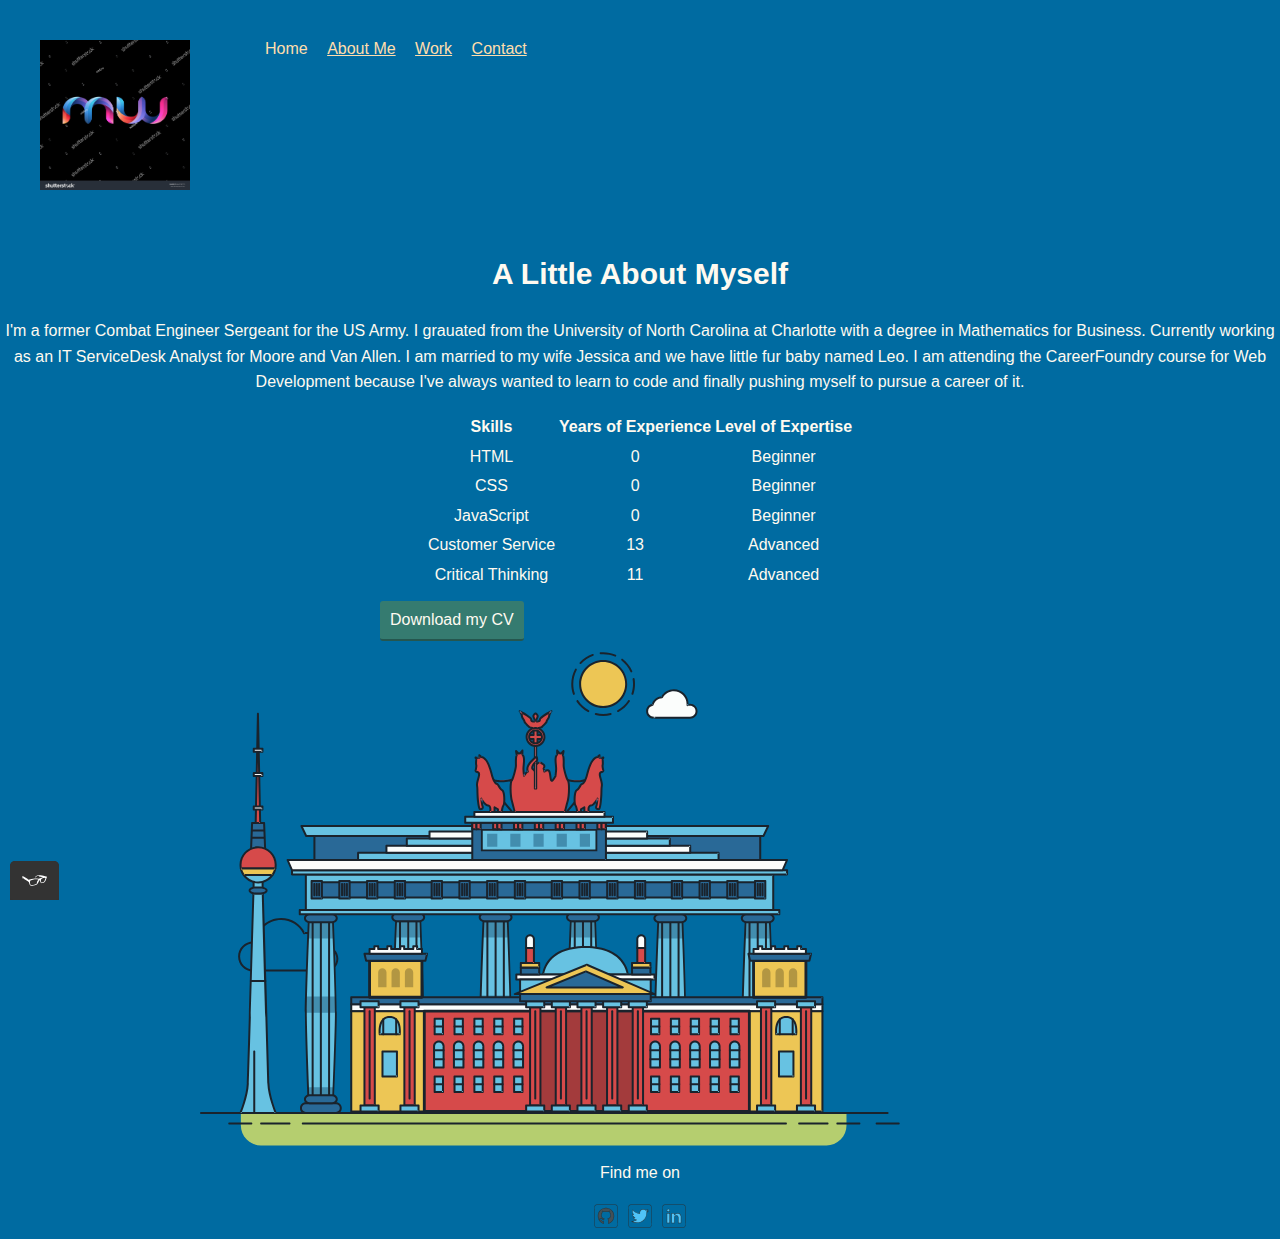
==== commit c701f0a5: "updated aboutme page header" ====
--- a/aboutme.html
+++ b/aboutme.html
@@ -36,7 +36,7 @@
   </header>
 
     <div class="aboutme">
-      <h1 id="#about">About Me</h1>
+      <h1 id="#about">A Little About Myself</h1>
       <p>I'm a former Combat Engineer Sergeant for the US Army. I grauated from the 
         University of North Carolina at Charlotte with a degree in Mathematics for Business.
         Currently working as an IT ServiceDesk Analyst for Moore and Van Allen. I am married to
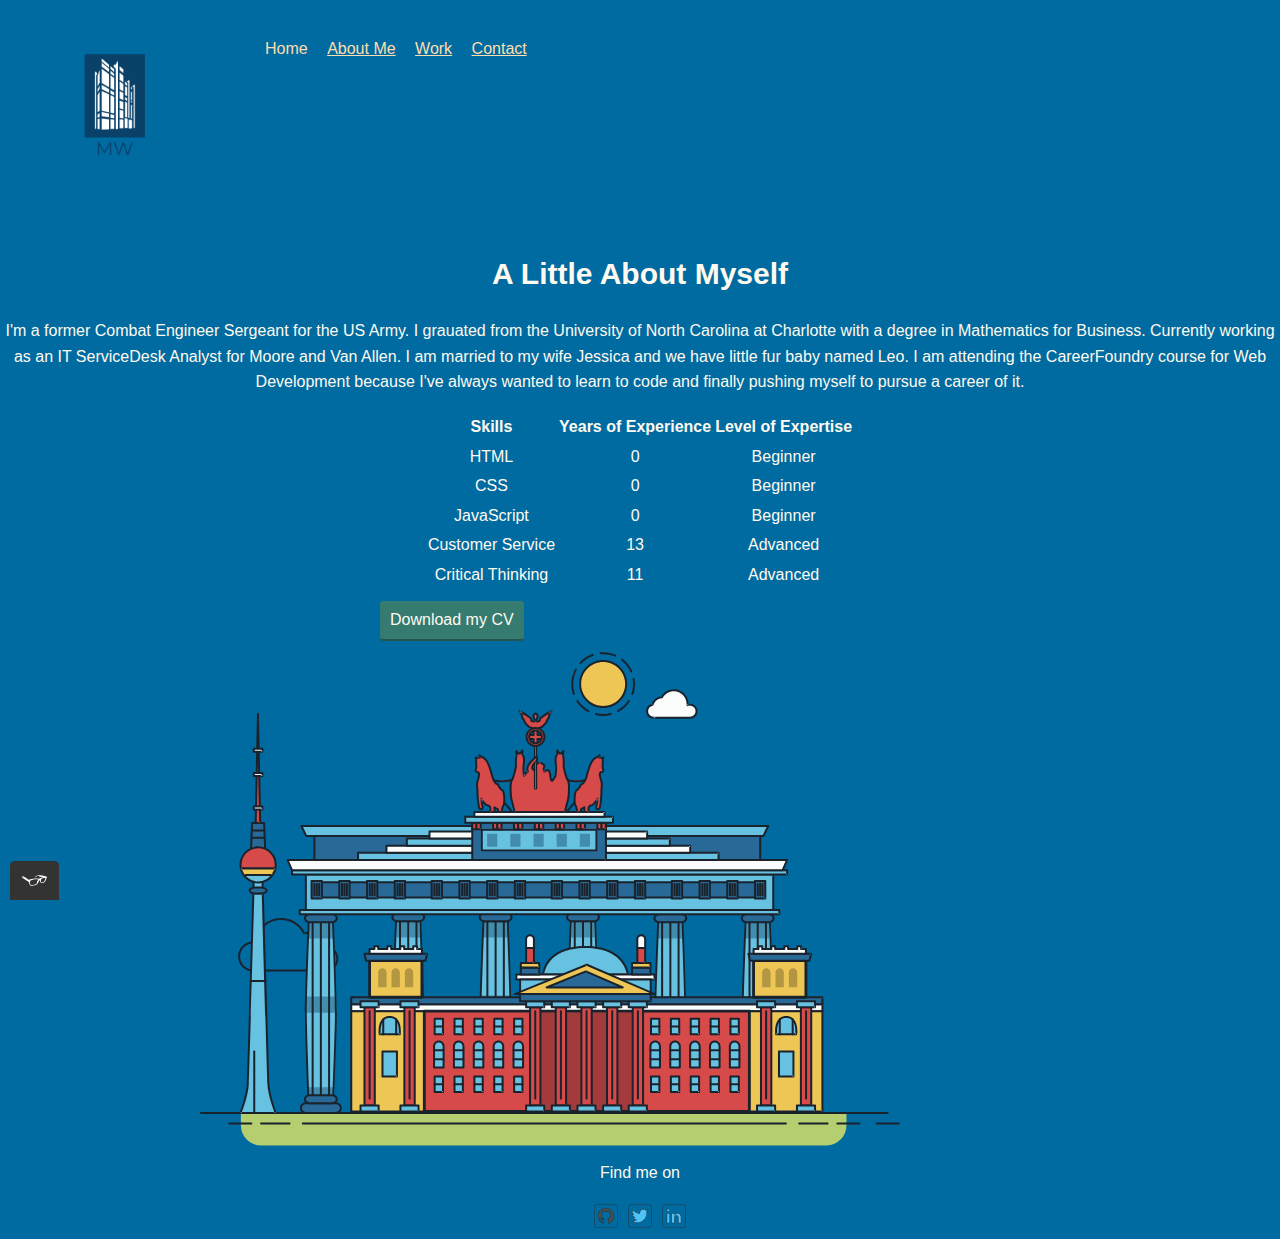
==== commit 3ca0c472: "minor update" ====
--- a/aboutme.html
+++ b/aboutme.html
@@ -1,6 +1,6 @@
 <!DOCTYPE html>
 
-<html>
+<html lang="en">
 
 <head>
   <meta charset="utf-8">
@@ -16,7 +16,8 @@
 
   <header class="page-header">
     <!--My logo will go here-->
-    <img src="img/logothought.jpg" alt="MW, initials of Monkendrick Williams" class="page-header__item" width="150px" height="150px" alt="logo" >
+    <img src="img/newlogo.png" alt="MW, initials of Monkendrick Williams" class="page-header__item" width="150"
+      height="150">
     <nav>
       <ul role="menubar" class="navigation-list">
         <li role="presentation">
@@ -31,29 +32,29 @@
         <li role="presentation">
           <a href="contact.html" role="menuitem" class="navigation-list__item navigation-list__item">Contact</a>
         </li>
-      </ul>  
+      </ul>
     </nav>
   </header>
 
-    <div class="aboutme">
-      <h1 id="#about">A Little About Myself</h1>
-      <p>I'm a former Combat Engineer Sergeant for the US Army. I grauated from the 
-        University of North Carolina at Charlotte with a degree in Mathematics for Business.
-        Currently working as an IT ServiceDesk Analyst for Moore and Van Allen. I am married to
-        my wife Jessica and we have little fur baby named Leo. I am attending the CareerFoundry 
-        course for Web Development because I've always wanted to learn to code and finally pushing 
-        myself to pursue a career of it.
-      </p>
-    </div>
-    <table class="about--table">
-      <thead>
+  <div class="aboutme">
+    <h1 id="#about">A Little About Myself</h1>
+    <p>I'm a former Combat Engineer Sergeant for the US Army. I grauated from the
+      University of North Carolina at Charlotte with a degree in Mathematics for Business.
+      Currently working as an IT ServiceDesk Analyst for Moore and Van Allen. I am married to
+      my wife Jessica and we have little fur baby named Leo. I am attending the CareerFoundry
+      course for Web Development because I've always wanted to learn to code and finally pushing
+      myself to pursue a career of it.
+    </p>
+  </div>
+  <table class="about--table">
+    <thead>
       <tr>
         <th>Skills</th>
         <th>Years of Experience</th>
         <th>Level of Expertise</th>
       </tr>
-      </thead>
-      <tbody>
+    </thead>
+    <tbody>
       <tr>
         <td>HTML</td>
         <td>0</td>
@@ -80,954 +81,986 @@
         <td>Advanced</td>
       </tr>
     </tbody>
-    </table>
-
-    <button href="" class="CV--button" download>Download my CV</button>
-    <br/>
-
-    <svg xmlns="http://www.w3.org/2000/svg" class="berlin-illustration" height="505" viewBox="0 0 700 505" xmlns:xlink="http://www.w3.org/1999/xlink">
-      <defs>
-          <polygon id="a" points=".06 231.917 .06 .929 688.717 .929 688.717 231.917" />
-      </defs>
-      <g fill="none" fill-rule="evenodd">
-        <g transform="translate(0 241)" class="cloud-front">
-        <path fill="#1A232C" d="M87.602,29 L87.602,28 C87.326,28.001 87.103,28.024 86.927,28.033 L86.979,29.031 L87.947,28.78 C85.741,20.282 78.041,14.002 68.852,14 C67.858,14 66.904,14.096 65.98,14.231 L66.125,15.22 L67.019,14.772 C62.626,6.015 53.567,0.001 43.102,0 C29.041,0.002 17.524,10.848 16.443,24.632 L17.44,24.71 L17.606,23.724 C16.803,23.589 15.969,23.5 15.102,23.5 C6.817,23.501 0.102,30.215 0.102,38.5 C0.102,46.785 6.817,53.499 15.102,53.5 L87.602,53.5 C94.644,53.499 100.351,47.792 100.352,40.75 C100.351,33.708 94.644,28.001 87.602,28 L87.602,30 C90.573,30 93.254,31.202 95.203,33.149 C97.15,35.097 98.351,37.778 98.352,40.75 C98.351,43.722 97.15,46.403 95.203,48.351 C93.254,50.298 90.573,51.5 87.602,51.5 L15.102,51.5 C11.509,51.5 8.265,50.046 5.909,47.692 C3.555,45.337 2.102,42.093 2.102,38.5 C2.102,34.907 3.555,31.663 5.909,29.308 C8.265,26.954 11.509,25.5 15.102,25.5 C15.831,25.5 16.553,25.575 17.273,25.697 C17.551,25.743 17.832,25.672 18.055,25.499 C18.277,25.325 18.414,25.07 18.436,24.789 C19.436,12.04 30.094,1.998 43.102,2 C52.786,1.999 61.163,7.564 65.231,15.669 C65.425,16.055 65.842,16.272 66.27,16.21 C67.132,16.084 67.988,16 68.852,16 C77.108,15.998 84.027,21.647 86.011,29.283 C86.13,29.741 86.557,30.054 87.031,30.03 C87.27,30.017 87.457,29.999 87.602,30 L87.602,29"
-            transform="translate(38 36)" />
-          </g>
-          <path fill="#B5CE6F" d="M646.484,484.382 C646.484,489.501 644.531,494.62 640.627,498.525 C636.722,502.43 631.603,504.382 626.484,504.382 L60.873,504.382 C55.754,504.382 50.636,502.43 46.731,498.525 C42.826,494.62 40.873,489.501 40.873,484.382 L40.873,471.917 L646.484,471.917 L646.484,484.382"
-          />
-          <polyline fill="#67C2E2" points="334.824 185.029 101.449 185.029 106.209 195.08 563.438 195.08 568.2 185.029 334.824 185.029" />
-          <path fill="#1A232C" d="M334.824,185.029 L334.824,184.029 L101.449,184.029 C101.104,184.029 100.788,184.203 100.604,184.494 C100.42,184.785 100.398,185.146 100.545,185.457 L105.306,195.508 C105.471,195.856 105.824,196.079 106.209,196.079 L563.438,196.079 C563.824,196.079 564.177,195.856 564.342,195.508 L569.104,185.457 C569.251,185.146 569.229,184.785 569.045,184.494 C568.861,184.203 568.544,184.029 568.2,184.029 L334.824,184.029 L334.824,186.029 L566.62,186.029 L562.806,194.08 L106.842,194.08 L103.029,186.029 L334.824,186.029 L334.824,185.029"
-          />
-          <polygon fill="#296997" points="114.416 218.974 560.222 218.974 560.222 195.08 114.416 195.08" />
-          <path fill="#1A232C" d="M560.222,218.974 L560.222,217.974 L115.416,217.974 L115.416,196.079 L559.222,196.079 L559.222,218.974 L560.222,218.974 L560.222,217.974 L560.222,218.974 L561.222,218.974 L561.222,195.08 C561.222,194.816 561.115,194.559 560.929,194.372 C560.742,194.186 560.485,194.08 560.222,194.08 L114.416,194.08 C114.152,194.08 113.895,194.186 113.708,194.372 C113.522,194.559 113.416,194.816 113.416,195.08 L113.416,218.974 C113.416,219.237 113.522,219.495 113.708,219.681 C113.895,219.867 114.152,219.974 114.416,219.974 L560.222,219.974 C560.485,219.974 560.742,219.867 560.929,219.681 C561.115,219.495 561.222,219.237 561.222,218.974 L560.222,218.974"
-          />
-          <polygon fill="#67C2E2" points="105.85 269.08 573.225 269.08 573.225 233.398 105.85 233.398" />
-          <path fill="#1A232C" d="M573.225,233.398 L573.225,232.398 L105.85,232.398 C105.587,232.398 105.329,232.505 105.143,232.691 C104.957,232.877 104.85,233.134 104.85,233.398 L104.85,269.08 C104.85,269.344 104.957,269.601 105.143,269.788 C105.329,269.974 105.587,270.08 105.85,270.08 L573.225,270.08 C573.488,270.08 573.745,269.974 573.932,269.788 C574.118,269.601 574.225,269.344 574.225,269.08 L574.225,233.398 C574.225,233.134 574.118,232.877 573.932,232.691 C573.745,232.505 573.488,232.398 573.225,232.398 L573.225,233.398 L572.225,233.398 L572.225,268.08 L106.85,268.08 L106.85,234.398 L573.225,234.398 L573.225,233.398 L572.225,233.398 L573.225,233.398"
-          />
-          <polygon fill="#296997" points="116.751 256.508 562.557 256.508 562.557 241.243 116.751 241.243" />
-          <path fill="#1A232C" d="M562.557,256.508 L562.557,255.508 L117.75,255.508 L117.75,242.243 L561.557,242.243 L561.557,256.508 L562.557,256.508 L562.557,255.508 L562.557,256.508 L563.557,256.508 L563.557,241.243 C563.557,240.979 563.45,240.722 563.264,240.535 C563.078,240.349 562.82,240.243 562.557,240.243 L116.75,240.243 C116.487,240.243 116.23,240.349 116.043,240.535 C115.857,240.722 115.751,240.979 115.751,241.243 L115.751,256.508 C115.751,256.771 115.857,257.029 116.043,257.215 C116.23,257.401 116.487,257.508 116.751,257.508 L562.557,257.508 C562.82,257.508 563.077,257.401 563.264,257.215 C563.45,257.029 563.557,256.771 563.557,256.508 L562.557,256.508"
-          />
-          <polygon fill="#67C2E2" points="158.07 218.974 518.563 218.974 518.563 211.858 158.07 211.858" />
-          <path fill="#1A232C" d="M518.563,211.858 L518.563,210.858 L158.07,210.858 C157.807,210.858 157.549,210.964 157.363,211.151 C157.177,211.337 157.07,211.594 157.07,211.858 L157.07,218.974 C157.07,219.237 157.177,219.495 157.363,219.681 C157.549,219.867 157.807,219.974 158.07,219.974 L518.563,219.974 C518.826,219.974 519.083,219.867 519.27,219.681 C519.456,219.495 519.562,219.237 519.562,218.974 L519.562,211.858 C519.562,211.594 519.456,211.337 519.27,211.151 C519.083,210.964 518.826,210.858 518.563,210.858 L518.563,211.858 L517.563,211.858 L517.563,217.974 L159.07,217.974 L159.07,212.858 L518.563,212.858 L518.563,211.858 L517.563,211.858 L518.563,211.858"
-          />
-          <polygon fill="#FBFDFC" points="186.438 211.858 490.194 211.858 490.194 204.741 186.438 204.741" />
-          <path fill="#1A232C" d="M490.194,204.741 L490.194,203.741 L186.438,203.741 C186.175,203.741 185.917,203.848 185.731,204.034 C185.545,204.221 185.438,204.478 185.438,204.741 L185.438,211.858 C185.438,212.121 185.545,212.379 185.731,212.565 C185.917,212.751 186.175,212.858 186.438,212.858 L490.194,212.858 C490.458,212.858 490.715,212.751 490.902,212.565 C491.088,212.379 491.194,212.121 491.194,211.858 L491.194,204.741 C491.194,204.478 491.088,204.221 490.902,204.034 C490.715,203.848 490.458,203.741 490.194,203.741 L490.194,204.741 L489.194,204.741 L489.194,210.858 L187.438,210.858 L187.438,205.741 L490.194,205.741 L490.194,204.741 L489.194,204.741 L490.194,204.741"
-          />
-          <polygon fill="#67C2E2" points="206.805 204.741 469.828 204.741 469.828 197.624 206.805 197.624" />
-          <path fill="#1A232C" d="M469.828,197.624 L469.828,196.624 L206.805,196.624 C206.541,196.624 206.284,196.731 206.098,196.917 C205.911,197.103 205.805,197.361 205.805,197.624 L205.805,204.741 C205.805,205.005 205.911,205.262 206.098,205.449 C206.284,205.635 206.541,205.741 206.805,205.741 L469.828,205.741 C470.091,205.741 470.349,205.635 470.535,205.449 C470.722,205.262 470.828,205.005 470.828,204.741 L470.828,197.624 C470.828,197.361 470.722,197.103 470.535,196.917 C470.349,196.731 470.091,196.624 469.828,196.624 L469.828,197.624 L468.828,197.624 L468.828,203.741 L207.805,203.741 L207.805,198.624 L469.828,198.624 L469.828,197.624 L468.828,197.624 L469.828,197.624"
-          />
-          <polygon fill="#FBFDFC" points="229.521 197.624 447.111 197.624 447.111 190.509 229.521 190.509" />
-          <path fill="#1A232C" d="M447.111,190.509 L447.111,189.509 L229.521,189.509 C229.258,189.509 229,189.616 228.814,189.802 C228.628,189.988 228.521,190.246 228.521,190.509 L228.521,197.624 C228.521,197.888 228.628,198.145 228.814,198.332 C229,198.518 229.258,198.624 229.521,198.624 L447.111,198.624 C447.375,198.624 447.632,198.518 447.818,198.332 C448.005,198.145 448.111,197.888 448.111,197.624 L448.111,190.509 C448.111,190.246 448.005,189.988 447.818,189.802 C447.632,189.616 447.375,189.509 447.111,189.509 L447.111,190.509 L446.111,190.509 L446.111,196.624 L230.521,196.624 L230.521,191.509 L447.111,191.509 L447.111,190.509 L446.111,190.509 L447.111,190.509"
-          />
-          <path fill="#67C2E2" d="M135.607,355.447 C135.163,337.766 134.264,313.326 133.648,297.387 C133.274,287.721 133.004,281.18 133.004,281.18 L108.722,281.18 C108.722,281.18 108.452,287.721 108.079,297.387 C107.462,313.326 106.563,337.766 106.119,355.447 C105.953,362.059 105.85,367.732 105.85,371.653 L105.85,371.654 C105.85,386.117 107.243,424.332 108.089,446.189 C108.457,455.706 108.722,462.126 108.722,462.126 L133.004,462.126 C133.004,462.126 133.269,455.706 133.637,446.189 C134.482,424.332 135.876,386.117 135.876,371.654 L135.876,371.653 C135.876,367.732 135.773,362.059 135.607,355.447"
-          />
-          <path fill="#428DAE" d="M133.648 297.387L108.079 297.387C108.452 287.721 108.722 281.18 108.722 281.18L133.004 281.18C133.004 281.18 133.274 287.721 133.648 297.387M135.876 371.654L105.85 371.654 105.85 371.653C105.85 367.732 105.953 362.059 106.119 355.447L135.607 355.447C135.773 362.059 135.876 367.732 135.876 371.653L135.876 371.654M133.004 462.126L108.722 462.126C108.722 462.126 108.457 455.706 108.089 446.189L133.637 446.189C133.269 455.706 133.004 462.126 133.004 462.126"
-          />
-          <path fill="#1A232C" d="M109.612,461.199 L132.114,461.199 C132.447,453.007 134.949,390.886 134.949,371.653 C134.949,352.42 132.447,290.299 132.114,282.108 L109.612,282.108 C109.279,290.299 106.778,352.42 106.778,371.653 C106.778,390.886 109.279,453.007 109.612,461.199 Z M133.895,463.054 L107.832,463.054 L107.794,462.164 C107.766,461.466 104.922,392.193 104.922,371.653 C104.922,351.114 107.766,281.839 107.794,281.142 L107.832,280.252 L133.895,280.252 L133.931,281.142 C133.96,281.839 136.804,351.114 136.804,371.653 C136.804,392.193 133.96,461.466 133.931,462.164 L133.895,463.054 L133.895,463.054 Z"
-          />
-          <path fill="#1A232C" d="M111.638 281.18L111.638 462.126C111.638 462.679 112.086 463.126 112.638 463.126 113.19 463.126 113.638 462.679 113.638 462.126L113.638 281.18C113.638 280.628 113.19 280.18 112.638 280.18 112.086 280.18 111.638 280.628 111.638 281.18M119.863 281.18L119.863 462.126C119.863 462.679 120.311 463.126 120.863 463.126 121.416 463.126 121.863 462.679 121.863 462.126L121.863 281.18C121.863 280.628 121.416 280.18 120.863 280.18 120.311 280.18 119.863 280.628 119.863 281.18M128.088 281.18L128.088 462.126C128.088 462.679 128.536 463.126 129.088 463.126 129.64 463.126 130.088 462.679 130.088 462.126L130.088 281.18C130.088 280.628 129.64 280.18 129.088 280.18 128.536 280.18 128.088 280.628 128.088 281.18"
-          />
-          <path fill="#296997" d="M136.79,277.265 C136.79,279.418 134.675,281.18 132.09,281.18 L109.636,281.18 C107.051,281.18 104.936,279.418 104.936,277.265 C104.936,275.111 107.051,273.349 109.636,273.349 L132.09,273.349 C134.675,273.349 136.79,275.111 136.79,277.265"
-          />
-          <path fill="#1A232C" d="M136.79,277.265 L135.79,277.265 C135.789,278.005 135.433,278.704 134.769,279.262 C134.109,279.814 133.155,280.181 132.09,280.18 L109.636,280.18 C108.571,280.181 107.617,279.814 106.956,279.262 C106.293,278.704 105.936,278.005 105.936,277.265 C105.936,276.524 106.293,275.825 106.957,275.267 C107.617,274.715 108.571,274.348 109.636,274.349 L132.09,274.349 C133.155,274.348 134.109,274.716 134.769,275.267 C135.433,275.825 135.789,276.524 135.79,277.265 L137.79,277.265 C137.791,275.851 137.09,274.593 136.049,273.731 C135.006,272.863 133.61,272.35 132.09,272.349 L109.636,272.349 C108.116,272.35 106.72,272.863 105.676,273.731 C104.636,274.593 103.935,275.851 103.936,277.265 C103.935,278.678 104.636,279.937 105.677,280.798 C106.72,281.666 108.116,282.179 109.636,282.18 L132.09,282.18 C133.61,282.179 135.006,281.666 136.049,280.798 C137.09,279.937 137.791,278.678 137.79,277.265 L136.79,277.265"
-          />
-          <path fill="#296997" d="M140.775,467.217 C140.775,469.803 138.661,471.917 136.076,471.917 L105.65,471.917 C103.065,471.917 100.951,469.803 100.951,467.217 L100.951,466.825 C100.951,464.241 103.065,462.126 105.65,462.126 L136.076,462.126 C138.661,462.126 140.775,464.241 140.775,466.825 L140.775,467.217"
-          />
-          <path fill="#1A232C" d="M140.775,467.217 L139.775,467.217 C139.775,468.235 139.361,469.155 138.688,469.83 C138.013,470.503 137.093,470.917 136.076,470.917 L105.65,470.917 C104.633,470.917 103.713,470.504 103.038,469.83 C102.365,469.155 101.951,468.235 101.951,467.217 L101.951,466.825 C101.951,465.808 102.365,464.889 103.038,464.214 C103.713,463.54 104.633,463.127 105.65,463.126 L136.076,463.126 C137.093,463.127 138.013,463.54 138.688,464.214 C139.362,464.889 139.775,465.808 139.775,466.825 L139.775,467.217 L141.775,467.217 L141.775,466.825 C141.772,463.684 139.217,461.13 136.076,461.126 L105.65,461.126 C102.509,461.13 99.955,463.684 99.951,466.825 L99.951,467.217 C99.954,470.36 102.509,472.914 105.65,472.917 L136.076,472.917 C139.217,472.914 141.772,470.36 141.775,467.217 L140.775,467.217"
-          />
-          <path fill="#296997" d="M136.79,458.208 C136.79,460.363 134.675,462.126 132.09,462.126 L109.636,462.126 C107.051,462.126 104.936,460.363 104.936,458.208 C104.936,456.057 107.051,454.292 109.636,454.292 L132.09,454.292 C134.675,454.292 136.79,456.057 136.79,458.208"
-          />
-          <path fill="#1A232C" d="M136.79,458.208 L135.79,458.208 C135.789,458.949 135.432,459.649 134.769,460.207 C134.108,460.76 133.154,461.128 132.09,461.126 L109.636,461.126 C108.572,461.128 107.617,460.76 106.957,460.207 C106.293,459.649 105.936,458.949 105.936,458.208 C105.936,457.47 106.293,456.77 106.957,456.212 C107.617,455.659 108.572,455.291 109.636,455.292 L132.09,455.292 C133.154,455.291 134.108,455.659 134.769,456.212 C135.433,456.77 135.789,457.47 135.79,458.208 L137.79,458.208 C137.791,456.796 137.09,455.538 136.05,454.675 C135.006,453.808 133.61,453.294 132.09,453.292 L109.636,453.292 C108.115,453.294 106.719,453.808 105.676,454.675 C104.636,455.538 103.935,456.796 103.936,458.208 C103.935,459.622 104.636,460.881 105.676,461.743 C106.72,462.611 108.116,463.125 109.636,463.126 L132.09,463.126 C133.61,463.125 135.006,462.611 136.05,461.743 C137.09,460.881 137.791,459.622 137.79,458.208 L136.79,458.208"
-          />
-          <path fill="#67C2E2" d="M572.471,355.447 C572.025,337.766 571.126,313.326 570.51,297.387 C570.137,287.721 569.867,281.18 569.867,281.18 L545.585,281.18 C545.585,281.18 545.315,287.721 544.942,297.387 C544.326,313.326 543.427,337.766 542.981,355.447 C542.815,362.059 542.713,367.732 542.713,371.653 L542.713,371.654 C542.713,386.117 544.107,424.332 544.952,446.189 C545.32,455.706 545.585,462.126 545.585,462.126 L569.867,462.126 C569.867,462.126 570.132,455.706 570.499,446.189 C571.346,424.332 572.739,386.117 572.739,371.654 L572.739,371.653 C572.739,367.732 572.637,362.059 572.471,355.447"
-          />
-          <path fill="#428DAE" d="M569.582 297.387L566.951 297.387 566.951 282.108 568.977 282.108C569.063 284.206 569.29 289.841 569.582 297.387M564.951 297.387L545.871 297.387C546.162 289.841 546.39 284.206 546.476 282.108L564.951 282.108 564.951 297.387M571.8 369.187L566.951 369.187 566.951 356.265 571.562 356.265C571.685 361.272 571.771 365.701 571.8 369.187M564.951 369.187L543.653 369.187C543.684 365.512 543.777 360.79 543.912 355.447L553.551 355.447 553.551 356.265 564.951 356.265 564.951 369.187"
-          />
-          <path fill="#1A232C" d="M546.476,461.199 L568.977,461.199 C569.31,453.007 571.812,390.886 571.812,371.653 C571.812,352.42 569.31,290.299 568.977,282.108 L546.476,282.108 C546.142,290.299 543.642,352.42 543.642,371.653 C543.642,390.886 546.142,453.007 546.476,461.199 M570.758,463.054 L544.694,463.054 L544.658,462.164 C544.629,461.466 541.785,392.193 541.785,371.653 C541.785,351.114 544.629,281.839 544.658,281.142 L544.694,280.252 L570.758,280.252 L570.795,281.142 C570.823,281.839 573.667,351.114 573.667,371.653 C573.667,392.193 570.823,461.466 570.795,462.164 L570.758,463.054"
-          />
-          <path fill="#1A232C" d="M548.501 281.18L548.501 462.126C548.501 462.679 548.949 463.126 549.501 463.126 550.053 463.126 550.501 462.679 550.501 462.126L550.501 281.18C550.501 280.628 550.053 280.18 549.501 280.18 548.949 280.18 548.501 280.628 548.501 281.18M556.727 281.18L556.727 462.126C556.727 462.679 557.174 463.126 557.727 463.126 558.279 463.126 558.727 462.679 558.727 462.126L558.727 281.18C558.727 280.628 558.279 280.18 557.727 280.18 557.174 280.18 556.727 280.628 556.727 281.18M564.951 281.18L564.951 462.126C564.951 462.679 565.399 463.126 565.951 463.126 566.503 463.126 566.951 462.679 566.951 462.126L566.951 281.18C566.951 280.628 566.503 280.18 565.951 280.18 565.399 280.18 564.951 280.628 564.951 281.18"
-          />
-          <path fill="#296997" d="M573.653,277.265 C573.653,279.418 571.537,281.18 568.953,281.18 L546.499,281.18 C543.915,281.18 541.799,279.418 541.799,277.265 C541.799,275.111 543.915,273.349 546.499,273.349 L568.953,273.349 C571.537,273.349 573.653,275.111 573.653,277.265"
-          />
-          <path fill="#1A232C" d="M573.653,277.265 L572.653,277.265 C572.653,278.005 572.296,278.704 571.632,279.262 C570.972,279.814 570.017,280.181 568.953,280.18 L546.499,280.18 C545.435,280.181 544.48,279.814 543.82,279.262 C543.156,278.704 542.8,278.005 542.799,277.265 C542.8,276.525 543.156,275.825 543.82,275.267 C544.481,274.715 545.435,274.348 546.499,274.349 L568.953,274.349 C570.017,274.348 570.972,274.715 571.632,275.267 C572.296,275.825 572.653,276.525 572.653,277.265 L574.653,277.265 C574.654,275.851 573.953,274.593 572.912,273.731 C571.869,272.863 570.473,272.35 568.953,272.349 L546.499,272.349 C544.979,272.35 543.583,272.863 542.54,273.731 C541.499,274.593 540.798,275.851 540.799,277.265 C540.798,278.679 541.499,279.937 542.54,280.798 C543.583,281.666 544.979,282.179 546.499,282.18 L568.953,282.18 C570.473,282.179 571.869,281.666 572.912,280.798 C573.953,279.937 574.654,278.679 574.653,277.265 L573.653,277.265"
-          />
-          <path fill="#296997" d="M577.639,467.217 C577.639,469.803 575.524,471.917 572.938,471.917 L542.514,471.917 C539.929,471.917 537.813,469.803 537.813,467.217 L537.813,466.825 C537.813,464.241 539.929,462.126 542.514,462.126 L572.938,462.126 C575.524,462.126 577.639,464.241 577.639,466.825 L577.639,467.217"
-          />
-          <path fill="#1A232C" d="M577.639,467.217 L576.639,467.217 C576.638,468.235 576.225,469.155 575.551,469.83 C574.876,470.503 573.956,470.917 572.938,470.917 L542.514,470.917 C541.497,470.917 540.576,470.503 539.901,469.83 C539.227,469.155 538.814,468.234 538.813,467.217 L538.813,466.825 C538.814,465.808 539.227,464.889 539.901,464.214 C540.576,463.54 541.497,463.127 542.514,463.126 L572.938,463.126 C573.956,463.127 574.876,463.54 575.551,464.214 C576.225,464.888 576.638,465.808 576.639,466.825 L576.639,467.217 L578.639,467.217 L578.639,466.825 C578.635,463.684 576.081,461.13 572.938,461.126 L542.514,461.126 C539.372,461.13 536.817,463.684 536.813,466.825 L536.813,467.217 C536.817,470.36 539.372,472.914 542.514,472.917 L572.938,472.917 C576.081,472.914 578.635,470.359 578.639,467.217 L577.639,467.217"
-          />
-          <path fill="#296997" d="M573.653,458.208 C573.653,460.363 571.537,462.126 568.953,462.126 L546.499,462.126 C543.915,462.126 541.799,460.363 541.799,458.208 C541.799,456.057 543.915,454.292 546.499,454.292 L568.953,454.292 C571.537,454.292 573.653,456.057 573.653,458.208"
-          />
-          <path fill="#1A232C" d="M573.653,458.208 L572.653,458.208 C572.653,458.949 572.296,459.649 571.632,460.207 C570.971,460.76 570.017,461.128 568.953,461.126 L546.499,461.126 C545.435,461.128 544.481,460.76 543.82,460.207 C543.157,459.649 542.799,458.949 542.799,458.208 C542.799,457.47 543.156,456.77 543.82,456.212 C544.481,455.659 545.435,455.291 546.499,455.292 L568.953,455.292 C570.017,455.291 570.971,455.659 571.632,456.212 C572.296,456.77 572.653,457.47 572.653,458.208 L574.653,458.208 C574.654,456.796 573.953,455.538 572.912,454.675 C571.869,453.808 570.473,453.294 568.953,453.292 L546.499,453.292 C544.979,453.294 543.583,453.808 542.54,454.675 C541.499,455.538 540.798,456.796 540.799,458.208 C540.798,459.622 541.499,460.881 542.54,461.743 C543.583,462.611 544.979,463.125 546.499,463.126 L568.953,463.126 C570.473,463.125 571.869,462.611 572.912,461.743 C573.953,460.881 574.654,459.622 574.653,458.208 L573.653,458.208"
-          />
-          <path fill="#67C2E2" d="M485.098,355.447 C484.654,337.766 483.753,313.326 483.137,297.387 C482.764,287.721 482.494,281.18 482.494,281.18 L458.213,281.18 C458.213,281.18 457.942,287.721 457.569,297.387 C456.953,313.326 456.055,337.766 455.608,355.447 C455.443,362.059 455.34,367.732 455.34,371.653 L455.34,371.654 C455.34,386.117 456.733,424.332 457.58,446.189 C457.948,455.706 458.213,462.126 458.213,462.126 L482.494,462.126 C482.494,462.126 482.759,455.706 483.126,446.189 C483.973,424.332 485.366,386.117 485.366,371.654 L485.366,371.653 C485.366,367.732 485.265,362.059 485.098,355.447"
-          />
-          <path fill="#428DAE" d="M483.137 297.387L457.569 297.387C457.942 287.721 458.213 281.18 458.213 281.18L482.494 281.18C482.494 281.18 482.764 287.721 483.137 297.387M485.355 369.187L455.351 369.187C455.382 365.502 455.475 360.78 455.608 355.447L485.098 355.447C485.232 360.78 485.325 365.502 485.355 369.187"
-          />
-          <path fill="#1A232C" d="M459.103,461.199 L481.605,461.199 C481.938,453.007 484.439,390.886 484.439,371.653 C484.439,352.42 481.938,290.299 481.605,282.108 L459.103,282.108 C458.769,290.299 456.268,352.42 456.268,371.653 C456.268,390.886 458.769,453.007 459.103,461.199 Z M483.386,463.054 L457.321,463.054 L457.285,462.164 C457.256,461.466 454.412,392.193 454.412,371.653 C454.412,351.114 457.256,281.839 457.285,281.142 L457.321,280.252 L483.386,280.252 L483.422,281.142 C483.45,281.839 486.294,351.114 486.294,371.653 C486.294,392.193 483.45,461.466 483.422,462.164 L483.386,463.054 L483.386,463.054 Z"
-          />
-          <path fill="#1A232C" d="M461.128 281.18L461.128 462.126C461.128 462.679 461.576 463.126 462.128 463.126 462.68 463.126 463.128 462.679 463.128 462.126L463.128 281.18C463.128 280.628 462.68 280.18 462.128 280.18 461.576 280.18 461.128 280.628 461.128 281.18M469.354 281.18L469.354 462.126C469.354 462.679 469.801 463.126 470.354 463.126 470.906 463.126 471.354 462.679 471.354 462.126L471.354 281.18C471.354 280.628 470.906 280.18 470.354 280.18 469.801 280.18 469.354 280.628 469.354 281.18M477.578 281.18L477.578 462.126C477.578 462.679 478.026 463.126 478.578 463.126 479.13 463.126 479.578 462.679 479.578 462.126L479.578 281.18C479.578 280.628 479.13 280.18 478.578 280.18 478.026 280.18 477.578 280.628 477.578 281.18"
-          />
-          <path fill="#296997" d="M486.281,277.265 C486.281,279.418 484.164,281.18 481.58,281.18 L459.126,281.18 C456.542,281.18 454.426,279.418 454.426,277.265 C454.426,275.111 456.542,273.349 459.126,273.349 L481.58,273.349 C484.164,273.349 486.281,275.111 486.281,277.265"
-          />
-          <path fill="#1A232C" d="M486.281,277.265 L485.281,277.265 C485.281,278.005 484.924,278.704 484.26,279.262 C483.599,279.814 482.644,280.181 481.58,280.18 L459.126,280.18 C458.062,280.181 457.107,279.814 456.447,279.262 C455.783,278.704 455.427,278.005 455.426,277.265 C455.427,276.525 455.783,275.825 456.447,275.267 C457.108,274.715 458.062,274.348 459.126,274.349 L481.58,274.349 C482.644,274.348 483.599,274.716 484.26,275.268 C484.924,275.825 485.281,276.525 485.281,277.265 L487.281,277.265 C487.282,275.851 486.58,274.593 485.54,273.731 C484.496,272.863 483.1,272.35 481.58,272.349 L459.126,272.349 C457.606,272.35 456.21,272.863 455.167,273.731 C454.126,274.593 453.425,275.851 453.426,277.265 C453.425,278.679 454.126,279.937 455.167,280.798 C456.21,281.666 457.606,282.179 459.126,282.18 L481.58,282.18 C483.1,282.179 484.496,281.666 485.54,280.799 C486.58,279.937 487.282,278.679 487.281,277.265 L486.281,277.265"
-          />
-          <path fill="#296997" d="M490.266,467.217 C490.266,469.803 488.151,471.917 485.565,471.917 L455.141,471.917 C452.556,471.917 450.44,469.803 450.44,467.217 L450.44,466.825 C450.44,464.241 452.556,462.126 455.141,462.126 L485.565,462.126 C488.151,462.126 490.266,464.241 490.266,466.825 L490.266,467.217"
-          />
-          <path fill="#1A232C" d="M490.266,467.217 L489.266,467.217 C489.265,468.235 488.852,469.155 488.178,469.83 C487.503,470.503 486.583,470.917 485.565,470.917 L455.141,470.917 C454.124,470.917 453.203,470.503 452.528,469.83 C451.854,469.155 451.441,468.234 451.44,467.217 L451.44,466.825 C451.441,465.808 451.854,464.889 452.528,464.214 C453.203,463.54 454.124,463.127 455.141,463.126 L485.565,463.126 C486.583,463.127 487.503,463.54 488.178,464.214 C488.852,464.888 489.265,465.808 489.266,466.825 L489.266,467.217 L491.266,467.217 L491.266,466.825 C491.262,463.684 488.708,461.13 485.565,461.126 L455.141,461.126 C451.999,461.13 449.444,463.684 449.44,466.825 L449.44,467.217 C449.444,470.36 451.999,472.914 455.141,472.917 L485.565,472.917 C488.708,472.914 491.262,470.359 491.266,467.217 L490.266,467.217"
-          />
-          <path fill="#296997" d="M486.281,458.208 C486.281,460.363 484.164,462.126 481.58,462.126 L459.126,462.126 C456.542,462.126 454.426,460.363 454.426,458.208 C454.426,456.057 456.542,454.292 459.126,454.292 L481.58,454.292 C484.164,454.292 486.281,456.057 486.281,458.208"
-          />
-          <path fill="#1A232C" d="M486.281,458.208 L485.281,458.208 C485.281,458.949 484.923,459.649 484.26,460.207 C483.599,460.76 482.644,461.128 481.58,461.126 L459.126,461.126 C458.062,461.128 457.108,460.76 456.447,460.207 C455.784,459.649 455.427,458.949 455.426,458.208 C455.426,457.47 455.783,456.77 456.447,456.212 C457.108,455.659 458.062,455.291 459.126,455.292 L481.58,455.292 C482.644,455.291 483.598,455.659 484.26,456.212 C484.924,456.77 485.281,457.47 485.281,458.208 L487.281,458.208 C487.282,456.795 486.58,455.538 485.54,454.675 C484.496,453.808 483.1,453.294 481.58,453.292 L459.126,453.292 C457.606,453.294 456.21,453.808 455.167,454.675 C454.126,455.538 453.425,456.796 453.426,458.208 C453.425,459.622 454.126,460.881 455.167,461.743 C456.21,462.611 457.606,463.125 459.126,463.126 L481.58,463.126 C483.1,463.125 484.496,462.611 485.54,461.743 C486.581,460.881 487.282,459.622 487.281,458.208 L486.281,458.208"
-          />
-          <path fill="#67C2E2" d="M397.726,354.466 C397.28,336.787 396.381,312.346 395.765,296.407 C395.392,286.742 395.122,280.2 395.122,280.2 L370.84,280.2 C370.84,280.2 370.57,286.742 370.197,296.407 C369.581,312.346 368.682,336.787 368.236,354.466 C368.07,361.078 367.968,366.751 367.968,370.672 L367.968,370.673 C367.968,385.136 369.361,423.352 370.207,445.208 C370.575,454.726 370.84,461.146 370.84,461.146 L395.122,461.146 C395.122,461.146 395.386,454.726 395.754,445.208 C396.601,423.352 397.994,385.136 397.994,370.673 L397.994,370.672 C397.994,366.751 397.892,361.078 397.726,354.466"
-          />
-          <path fill="#428DAE" d="M394.837 296.407L392.206 296.407 392.206 281.127 394.233 281.127C394.318 283.225 394.545 288.861 394.837 296.407L394.837 296.407zM383.981 296.407L390.206 296.407 390.206 281.127 383.981 281.127 383.981 296.407zM375.756 296.407L381.98 296.407 381.98 281.127 375.756 281.127 375.756 296.407zM373.756 296.407L371.126 296.407C371.417 288.861 371.645 283.225 371.73 281.127L373.756 281.127 373.756 296.407 373.756 296.407zM397.062 369.187L392.206 369.187 392.206 354.466 396.796 354.466C396.943 360.298 397.041 365.389 397.062 369.187L397.062 369.187zM383.981 369.187L390.206 369.187 390.206 354.466 383.981 354.466 383.981 369.187zM375.756 369.187L381.98 369.187 381.98 354.466 375.756 354.466 375.756 369.187zM373.756 369.187L368.9 369.187C368.921 365.389 369.019 360.298 369.166 354.466L373.756 354.466 373.756 369.187 373.756 369.187z"
-          />
-          <path fill="#1A232C" d="M371.73,460.218 L394.233,460.218 C394.565,452.027 397.066,389.906 397.066,370.672 C397.066,351.44 394.565,289.319 394.233,281.127 L371.73,281.127 C371.397,289.319 368.895,351.44 368.895,370.672 C368.895,389.906 371.397,452.027 371.73,460.218 M396.013,462.074 L369.949,462.074 L369.912,461.184 C369.884,460.486 367.04,391.212 367.04,370.672 C367.04,350.133 369.884,280.859 369.912,280.162 L369.949,279.272 L396.013,279.272 L396.05,280.162 C396.078,280.859 398.922,350.133 398.922,370.672 C398.922,391.212 396.078,460.486 396.05,461.184 L396.013,462.074"
-          />
-          <path fill="#1A232C" d="M373.756 280.2L373.756 461.146C373.756 461.698 374.203 462.146 374.756 462.146 375.308 462.146 375.756 461.698 375.756 461.146L375.756 280.2C375.756 279.647 375.308 279.2 374.756 279.2 374.203 279.2 373.756 279.647 373.756 280.2M381.98 280.2L381.98 461.146C381.98 461.698 382.428 462.146 382.98 462.146 383.533 462.146 383.981 461.698 383.981 461.146L383.981 280.2C383.981 279.647 383.533 279.2 382.98 279.2 382.428 279.2 381.98 279.647 381.98 280.2M390.206 280.2L390.206 461.146C390.206 461.698 390.654 462.146 391.206 462.146 391.758 462.146 392.206 461.698 392.206 461.146L392.206 280.2C392.206 279.647 391.758 279.2 391.206 279.2 390.654 279.2 390.206 279.647 390.206 280.2"
-          />
-          <path fill="#296997" d="M398.908,276.285 C398.908,278.439 396.792,280.2 394.208,280.2 L371.754,280.2 C369.17,280.2 367.053,278.439 367.053,276.285 C367.053,274.13 369.17,272.369 371.754,272.369 L394.208,272.369 C396.792,272.369 398.908,274.13 398.908,276.285"
-          />
-          <path fill="#1A232C" d="M398.908,276.285 L397.908,276.285 C397.907,277.025 397.551,277.724 396.887,278.281 C396.227,278.833 395.272,279.201 394.208,279.2 L371.754,279.2 C370.69,279.201 369.735,278.833 369.074,278.281 C368.41,277.724 368.053,277.025 368.053,276.285 C368.053,275.544 368.41,274.845 369.074,274.287 C369.735,273.735 370.69,273.367 371.754,273.369 L394.208,273.369 C395.272,273.367 396.227,273.735 396.887,274.287 C397.551,274.844 397.907,275.544 397.908,276.285 L399.908,276.285 C399.909,274.871 399.208,273.612 398.167,272.75 C397.124,271.883 395.728,271.37 394.208,271.369 L371.754,271.369 C370.234,271.37 368.838,271.883 367.794,272.75 C366.754,273.612 366.052,274.871 366.053,276.285 C366.052,277.699 366.754,278.957 367.795,279.818 C368.838,280.686 370.234,281.198 371.754,281.2 L394.208,281.2 C395.728,281.198 397.123,280.686 398.167,279.818 C399.208,278.957 399.909,277.698 399.908,276.285 L398.908,276.285"
-          />
-          <path fill="#296997" d="M402.894,466.237 C402.894,468.823 400.779,470.937 398.193,470.937 L367.768,470.937 C365.183,470.937 363.068,468.823 363.068,466.237 L363.068,465.844 C363.068,463.26 365.183,461.146 367.768,461.146 L398.193,461.146 C400.779,461.146 402.894,463.26 402.894,465.844 L402.894,466.237"
-          />
-          <path fill="#1A232C" d="M402.894,466.237 L401.894,466.237 C401.893,467.254 401.48,468.174 400.806,468.849 C400.131,469.523 399.211,469.937 398.193,469.937 L367.768,469.937 C366.751,469.937 365.831,469.523 365.156,468.849 C364.482,468.174 364.069,467.254 364.068,466.237 L364.068,465.844 C364.069,464.828 364.482,463.908 365.156,463.233 C365.831,462.56 366.751,462.146 367.768,462.146 L398.193,462.146 C399.211,462.146 400.131,462.56 400.806,463.233 C401.48,463.908 401.893,464.828 401.894,465.844 L401.894,466.237 L403.894,466.237 L403.894,465.844 C403.89,462.703 401.336,460.15 398.193,460.146 L367.768,460.146 C364.626,460.15 362.072,462.703 362.068,465.844 L362.068,466.237 C362.072,469.379 364.626,471.933 367.768,471.937 L398.193,471.937 C401.336,471.933 403.89,469.379 403.894,466.237 L402.894,466.237"
-          />
-          <path fill="#296997" d="M398.908,457.228 C398.908,459.382 396.792,461.146 394.208,461.146 L371.754,461.146 C369.17,461.146 367.053,459.382 367.053,457.228 C367.053,455.077 369.17,453.312 371.754,453.312 L394.208,453.312 C396.792,453.312 398.908,455.077 398.908,457.228"
-          />
-          <path fill="#1A232C" d="M398.908,457.228 L397.908,457.228 C397.908,457.968 397.55,458.669 396.887,459.226 C396.226,459.779 395.272,460.147 394.208,460.146 L371.754,460.146 C370.69,460.147 369.736,459.779 369.074,459.226 C368.411,458.668 368.053,457.968 368.053,457.228 C368.053,456.489 368.41,455.789 369.074,455.231 C369.736,454.679 370.69,454.311 371.754,454.312 L394.208,454.312 C395.272,454.311 396.226,454.679 396.887,455.231 C397.551,455.789 397.908,456.489 397.908,457.228 L399.908,457.228 C399.909,455.815 399.208,454.557 398.167,453.695 C397.124,452.827 395.728,452.313 394.208,452.312 L371.754,452.312 C370.234,452.313 368.838,452.827 367.794,453.695 C366.754,454.557 366.052,455.815 366.053,457.228 C366.052,458.642 366.753,459.901 367.794,460.763 C368.838,461.631 370.234,462.145 371.754,462.146 L394.208,462.146 C395.728,462.145 397.124,461.631 398.167,460.763 C399.208,459.9 399.909,458.642 399.908,457.228 L398.908,457.228"
-          />
-          <path fill="#67C2E2" d="M310.353,354.466 C309.908,336.787 309.009,312.346 308.393,296.407 C308.019,286.742 307.75,280.2 307.75,280.2 L283.467,280.2 C283.467,280.2 283.198,286.742 282.824,296.407 C282.208,312.346 281.309,336.787 280.864,354.466 C280.698,361.078 280.596,366.751 280.596,370.672 L280.596,370.673 C280.596,385.136 281.989,423.352 282.834,445.208 C283.202,454.726 283.467,461.146 283.467,461.146 L307.75,461.146 C307.75,461.146 308.014,454.726 308.382,445.208 C309.228,423.352 310.622,385.136 310.622,370.673 L310.622,370.672 C310.622,366.751 310.518,361.078 310.353,354.466"
-          />
-          <path fill="#428DAE" d="M308.393 296.407L282.824 296.407C283.198 286.742 283.467 280.2 283.467 280.2L307.75 280.2C307.75 280.2 308.019 286.742 308.393 296.407M310.617 369.187L280.6 369.187C280.621 365.377 280.718 360.285 280.864 354.466L310.353 354.466C310.498 360.285 310.596 365.377 310.617 369.187"
-          />
-          <path fill="#1A232C" d="M284.357,460.218 L306.86,460.218 C307.193,452.027 309.694,389.906 309.694,370.672 C309.694,351.44 307.193,289.319 306.86,281.127 L284.357,281.127 C284.024,289.319 281.523,351.44 281.523,370.672 C281.523,389.906 284.024,452.027 284.357,460.218 Z M308.639,462.074 L282.576,462.074 L282.54,461.184 C282.511,460.486 279.668,391.212 279.668,370.672 C279.668,350.133 282.511,280.859 282.54,280.162 L282.576,279.272 L308.639,279.272 L308.677,280.162 C308.706,280.859 311.549,350.133 311.549,370.672 C311.549,391.212 308.706,460.486 308.677,461.184 L308.639,462.074 L308.639,462.074 Z"
-          />
-          <path fill="#1A232C" d="M286.383 280.2L286.383 461.146C286.383 461.698 286.831 462.146 287.383 462.146 287.936 462.146 288.383 461.698 288.383 461.146L288.383 280.2C288.383 279.647 287.936 279.2 287.383 279.2 286.831 279.2 286.383 279.647 286.383 280.2M294.608 280.2L294.608 461.146C294.608 461.698 295.056 462.146 295.608 462.146 296.161 462.146 296.608 461.698 296.608 461.146L296.608 280.2C296.608 279.647 296.161 279.2 295.608 279.2 295.056 279.2 294.608 279.647 294.608 280.2M302.834 280.2L302.834 461.146C302.834 461.698 303.281 462.146 303.834 462.146 304.386 462.146 304.834 461.698 304.834 461.146L304.834 280.2C304.834 279.647 304.386 279.2 303.834 279.2 303.281 279.2 302.834 279.647 302.834 280.2"
-          />
-          <path fill="#296997" d="M311.535,276.285 C311.535,278.439 309.42,280.2 306.836,280.2 L284.381,280.2 C281.797,280.2 279.681,278.439 279.681,276.285 C279.681,274.13 281.797,272.369 284.381,272.369 L306.836,272.369 C309.42,272.369 311.535,274.13 311.535,276.285"
-          />
-          <path fill="#1A232C" d="M311.535,276.285 L310.535,276.285 C310.534,277.025 310.177,277.724 309.514,278.282 C308.854,278.833 307.901,279.201 306.836,279.2 L284.381,279.2 C283.316,279.201 282.362,278.833 281.702,278.281 C281.038,277.724 280.681,277.025 280.681,276.285 C280.681,275.544 281.038,274.844 281.702,274.287 C282.362,273.735 283.317,273.367 284.381,273.369 L306.836,273.369 C307.9,273.367 308.854,273.735 309.514,274.287 C310.177,274.844 310.534,275.544 310.535,276.285 L312.535,276.285 C312.535,274.871 311.835,273.613 310.795,272.75 C309.751,271.883 308.356,271.37 306.836,271.369 L284.381,271.369 C282.861,271.37 281.465,271.883 280.422,272.75 C279.381,273.612 278.68,274.871 278.681,276.285 C278.68,277.698 279.381,278.957 280.422,279.818 C281.465,280.686 282.861,281.198 284.381,281.2 L306.836,281.2 C308.356,281.198 309.751,280.685 310.794,279.818 C311.835,278.956 312.535,277.698 312.535,276.285 L311.535,276.285"
-          />
-          <path fill="#296997" d="M315.522,466.237 C315.522,468.823 313.407,470.937 310.821,470.937 L280.396,470.937 C277.811,470.937 275.696,468.823 275.696,466.237 L275.696,465.844 C275.696,463.26 277.811,461.146 280.396,461.146 L310.821,461.146 C313.407,461.146 315.522,463.26 315.522,465.844 L315.522,466.237"
-          />
-          <path fill="#1A232C" d="M315.522,466.237 L314.522,466.237 C314.521,467.254 314.108,468.174 313.434,468.849 C312.759,469.523 311.838,469.937 310.821,469.937 L280.396,469.937 C279.379,469.937 278.458,469.523 277.783,468.849 C277.11,468.174 276.696,467.254 276.696,466.237 L276.696,465.844 C276.696,464.828 277.11,463.908 277.783,463.233 C278.458,462.56 279.379,462.146 280.396,462.146 L310.821,462.146 C311.838,462.146 312.759,462.56 313.434,463.233 C314.108,463.908 314.521,464.828 314.522,465.844 L314.522,466.237 L316.521,466.237 L316.521,465.844 C316.518,462.703 313.963,460.15 310.821,460.146 L280.396,460.146 C277.254,460.15 274.7,462.703 274.696,465.844 L274.696,466.237 C274.699,469.379 277.254,471.933 280.396,471.937 L310.821,471.937 C313.963,471.933 316.518,469.379 316.521,466.237 L315.522,466.237"
-          />
-          <path fill="#296997" d="M311.535,457.228 C311.535,459.382 309.42,461.146 306.836,461.146 L284.381,461.146 C281.797,461.146 279.681,459.382 279.681,457.228 C279.681,455.077 281.797,453.312 284.381,453.312 L306.836,453.312 C309.42,453.312 311.535,455.077 311.535,457.228"
-          />
-          <path fill="#1A232C" d="M311.535,457.228 L310.535,457.228 C310.534,457.969 310.177,458.669 309.514,459.227 C308.854,459.779 307.9,460.147 306.836,460.146 L284.381,460.146 C283.317,460.147 282.363,459.779 281.702,459.227 C281.038,458.669 280.681,457.968 280.681,457.228 C280.681,456.489 281.038,455.789 281.702,455.231 C282.363,454.679 283.317,454.311 284.381,454.312 L306.836,454.312 C307.9,454.311 308.854,454.679 309.514,455.231 C310.177,455.789 310.534,456.489 310.535,457.228 L312.535,457.228 C312.535,455.815 311.835,454.558 310.795,453.695 C309.752,452.827 308.356,452.313 306.836,452.312 L284.381,452.312 C282.861,452.313 281.465,452.827 280.422,453.695 C279.381,454.557 278.68,455.815 278.681,457.228 C278.68,458.642 279.381,459.9 280.422,460.763 C281.465,461.631 282.861,462.145 284.381,462.146 L306.836,462.146 C308.356,462.145 309.752,461.631 310.795,460.763 C311.835,459.9 312.535,458.641 312.535,457.228 L311.535,457.228"
-          />
-          <path fill="#67C2E2" d="M222.981,354.466 C222.535,336.787 221.636,312.346 221.02,296.407 C220.647,286.742 220.377,280.2 220.377,280.2 L196.094,280.2 C196.094,280.2 195.825,286.742 195.452,296.407 C194.835,312.346 193.936,336.787 193.491,354.466 C193.325,361.078 193.223,366.751 193.223,370.672 L193.223,370.673 C193.223,385.136 194.616,423.352 195.462,445.208 C195.83,454.726 196.094,461.146 196.094,461.146 L220.377,461.146 C220.377,461.146 220.642,454.726 221.009,445.208 C221.855,423.352 223.249,385.136 223.249,370.673 L223.249,370.672 C223.249,366.751 223.146,361.078 222.981,354.466"
-          />
-          <path fill="#428DAE" d="M220.091 296.407L209.236 296.407 209.236 281.127 219.487 281.127C219.573 283.225 219.8 288.861 220.091 296.407L220.091 296.407zM201.011 296.407L207.236 296.407 207.236 281.127 201.011 281.127 201.011 296.407zM199.011 296.407L196.381 296.407C196.672 288.861 196.899 283.225 196.985 281.127L199.011 281.127 199.011 296.407 199.011 296.407zM222.317 369.187L209.236 369.187 209.236 356.265 221.923 356.265 221.923 354.466 222.051 354.466C222.198 360.298 222.296 365.389 222.317 369.187L222.317 369.187zM201.011 369.187L207.236 369.187 207.236 356.265 201.011 356.265 201.011 369.187zM199.011 369.187L194.155 369.187C194.174 365.784 194.255 361.345 194.377 356.265L199.011 356.265 199.011 369.187 199.011 369.187z"
-          />
-          <path fill="#1A232C" d="M196.985,460.218 L219.487,460.218 C219.82,452.027 222.321,389.906 222.321,370.672 C222.321,351.44 219.82,289.319 219.487,281.127 L196.985,281.127 C196.651,289.319 194.151,351.44 194.151,370.672 C194.151,389.906 196.651,452.027 196.985,460.218 M221.267,462.074 L195.204,462.074 L195.167,461.184 C195.138,460.486 192.295,391.212 192.295,370.672 C192.295,350.133 195.138,280.859 195.167,280.162 L195.204,279.272 L221.267,279.272 L221.305,280.162 C221.334,280.859 224.177,350.133 224.177,370.672 C224.177,391.212 221.334,460.486 221.305,461.184 L221.267,462.074"
-          />
-          <path fill="#1A232C" d="M199.011 280.2L199.011 461.146C199.011 461.698 199.458 462.146 200.011 462.146 200.563 462.146 201.011 461.698 201.011 461.146L201.011 280.2C201.011 279.647 200.563 279.2 200.011 279.2 199.458 279.2 199.011 279.647 199.011 280.2M207.236 280.2L207.236 461.146C207.236 461.698 207.684 462.146 208.236 462.146 208.788 462.146 209.236 461.698 209.236 461.146L209.236 280.2C209.236 279.647 208.788 279.2 208.236 279.2 207.684 279.2 207.236 279.647 207.236 280.2M215.461 280.2L215.461 461.146C215.461 461.698 215.909 462.146 216.461 462.146 217.013 462.146 217.461 461.698 217.461 461.146L217.461 280.2C217.461 279.647 217.013 279.2 216.461 279.2 215.909 279.2 215.461 279.647 215.461 280.2"
-          />
-          <path fill="#296997" d="M224.162,276.285 C224.162,278.439 222.047,280.2 219.463,280.2 L197.008,280.2 C194.424,280.2 192.308,278.439 192.308,276.285 C192.308,274.13 194.424,272.369 197.008,272.369 L219.463,272.369 C222.047,272.369 224.162,274.13 224.162,276.285"
-          />
-          <path fill="#1A232C" d="M224.162,276.285 L223.162,276.285 C223.161,277.025 222.805,277.724 222.142,278.282 C221.482,278.833 220.528,279.201 219.463,279.2 L197.008,279.2 C195.944,279.201 194.99,278.833 194.329,278.281 C193.665,277.724 193.308,277.025 193.308,276.285 C193.308,275.544 193.665,274.845 194.329,274.287 C194.99,273.735 195.944,273.367 197.008,273.369 L219.463,273.369 C220.528,273.367 221.481,273.735 222.142,274.287 C222.805,274.844 223.161,275.544 223.162,276.285 L225.162,276.285 C225.163,274.871 224.462,273.613 223.422,272.75 C222.379,271.883 220.983,271.37 219.463,271.369 L197.008,271.369 C195.489,271.37 194.093,271.883 193.049,272.75 C192.008,273.612 191.307,274.871 191.308,276.285 C191.307,277.698 192.008,278.957 193.049,279.818 C194.093,280.686 195.489,281.198 197.008,281.2 L219.463,281.2 C220.983,281.198 222.379,280.686 223.422,279.818 C224.462,278.956 225.163,277.698 225.162,276.285 L224.162,276.285"
-          />
-          <path fill="#296997" d="M228.149,466.237 C228.149,468.823 226.034,470.937 223.448,470.937 L193.022,470.937 C190.438,470.937 188.323,468.823 188.323,466.237 L188.323,465.844 C188.323,463.26 190.438,461.146 193.022,461.146 L223.448,461.146 C226.034,461.146 228.149,463.26 228.149,465.844 L228.149,466.237"
-          />
-          <path fill="#1A232C" d="M228.149,466.237 L227.149,466.237 C227.149,467.254 226.735,468.174 226.061,468.849 C225.386,469.523 224.466,469.937 223.448,469.937 L193.022,469.937 C192.006,469.937 191.086,469.523 190.411,468.849 C189.737,468.174 189.324,467.254 189.323,466.237 L189.323,465.844 C189.324,464.828 189.737,463.908 190.411,463.233 C191.086,462.56 192.006,462.146 193.022,462.146 L223.448,462.146 C224.466,462.146 225.386,462.56 226.061,463.233 C226.735,463.908 227.149,464.828 227.149,465.844 L227.149,466.237 L229.149,466.237 L229.149,465.844 C229.145,462.703 226.59,460.15 223.448,460.146 L193.022,460.146 C189.881,460.15 187.327,462.703 187.323,465.844 L187.323,466.237 C187.327,469.379 189.881,471.933 193.022,471.937 L223.448,471.937 C226.59,471.933 229.145,469.379 229.149,466.237 L228.149,466.237"
-          />
-          <path fill="#296997" d="M224.162,457.228 C224.162,459.382 222.047,461.146 219.463,461.146 L197.008,461.146 C194.424,461.146 192.308,459.382 192.308,457.228 C192.308,455.077 194.424,453.312 197.008,453.312 L219.463,453.312 C222.047,453.312 224.162,455.077 224.162,457.228"
-          />
-          <path fill="#1A232C" d="M224.162,457.228 L223.162,457.228 C223.161,457.969 222.805,458.669 222.141,459.227 C221.481,459.779 220.527,460.147 219.463,460.146 L197.008,460.146 C195.944,460.147 194.99,459.779 194.329,459.227 C193.665,458.669 193.308,457.968 193.308,457.228 C193.308,456.489 193.665,455.789 194.329,455.231 C194.99,454.679 195.945,454.311 197.008,454.312 L219.463,454.312 C220.527,454.311 221.481,454.679 222.141,455.231 C222.805,455.789 223.161,456.489 223.162,457.228 L225.162,457.228 C225.163,455.815 224.462,454.557 223.422,453.695 C222.379,452.827 220.984,452.313 219.463,452.312 L197.008,452.312 C195.488,452.313 194.092,452.827 193.049,453.695 C192.008,454.557 191.307,455.815 191.308,457.228 C191.307,458.642 192.008,459.9 193.049,460.763 C194.092,461.631 195.488,462.145 197.008,462.146 L219.463,462.146 C220.983,462.145 222.379,461.631 223.422,460.763 C224.462,459.9 225.163,458.641 225.162,457.228 L224.162,457.228"
-          />
-          <polygon fill="#67C2E2" points="99.774 273.349 579.301 273.349 579.301 269.08 99.774 269.08" />
-          <path fill="#1A232C" d="M579.301,273.349 L579.301,272.349 L100.774,272.349 L100.774,270.08 L578.301,270.08 L578.301,273.349 L579.301,273.349 L579.301,272.349 L579.301,273.349 L580.301,273.349 L580.301,269.08 C580.301,268.817 580.194,268.56 580.008,268.373 C579.822,268.187 579.564,268.08 579.301,268.08 L99.774,268.08 C99.511,268.08 99.254,268.187 99.067,268.373 C98.881,268.56 98.774,268.817 98.774,269.08 L98.774,273.349 C98.774,273.612 98.881,273.87 99.067,274.056 C99.254,274.242 99.511,274.349 99.774,274.349 L579.301,274.349 C579.564,274.349 579.822,274.242 580.008,274.056 C580.194,273.87 580.301,273.612 580.301,273.349 L579.301,273.349"
-          />
-          <polygon fill="#67C2E2" points="92.01 233.398 587.064 233.398 587.064 229.131 92.01 229.131" />
-          <path fill="#1A232C" d="M587.064,233.398 L587.064,232.398 L93.01,232.398 L93.01,230.131 L586.064,230.131 L586.064,233.398 L587.064,233.398 L587.064,232.398 L587.064,233.398 L588.064,233.398 L588.064,229.131 C588.064,228.868 587.958,228.61 587.772,228.424 C587.585,228.238 587.328,228.131 587.064,228.131 L92.01,228.131 C91.746,228.131 91.489,228.238 91.303,228.424 C91.116,228.61 91.01,228.868 91.01,229.131 L91.01,233.398 C91.01,233.661 91.117,233.919 91.303,234.105 C91.489,234.291 91.746,234.398 92.01,234.398 L587.064,234.398 C587.328,234.398 587.585,234.291 587.771,234.105 C587.958,233.919 588.064,233.661 588.064,233.398 L587.064,233.398"
-          />
-          <polyline fill="#FBFDFC" points="337.318 218.974 87.572 218.974 92.01 229.131 582.626 229.131 587.064 218.974 337.318 218.974" />
-          <path fill="#1A232C" d="M337.318,218.974 L337.318,217.974 L87.572,217.974 C87.235,217.974 86.92,218.144 86.736,218.426 C86.551,218.709 86.521,219.065 86.656,219.374 L91.093,229.532 C91.253,229.896 91.612,230.131 92.01,230.131 L582.626,230.131 C583.024,230.131 583.383,229.897 583.542,229.532 L587.981,219.374 C588.116,219.065 588.086,218.709 587.901,218.426 C587.716,218.144 587.402,217.974 587.064,217.974 L337.318,217.974 L337.318,219.974 L585.536,219.974 L581.972,228.131 L92.664,228.131 L89.1,219.974 L337.318,219.974 L337.318,218.974"
-          />
-          <polygon fill="#296997" points="272.283 218.974 405.943 218.974 405.943 181.701 272.283 181.701" />
-          <path fill="#1A232C" d="M405.943,218.974 L405.943,217.974 L273.283,217.974 L273.283,182.701 L404.943,182.701 L404.943,218.974 L405.943,218.974 L405.943,217.974 L405.943,218.974 L406.943,218.974 L406.943,181.701 C406.943,181.437 406.837,181.18 406.65,180.993 C406.464,180.807 406.207,180.701 405.943,180.701 L272.283,180.701 C272.02,180.701 271.762,180.807 271.576,180.993 C271.39,181.18 271.283,181.437 271.283,181.701 L271.283,218.974 C271.283,219.237 271.39,219.495 271.576,219.681 C271.762,219.867 272.02,219.974 272.283,219.974 L405.943,219.974 C406.207,219.974 406.464,219.867 406.65,219.681 C406.837,219.495 406.943,219.237 406.943,218.974 L405.943,218.974"
-          />
-          <polygon fill="#67C2E2" points="281.833 209.312 396.393 209.312 396.393 188.946 281.833 188.946" />
-          <polygon fill="#428DAE" points="287.111 205.753 297.328 205.753 297.328 192.749 287.111 192.749" />
-          <polygon fill="#428DAE" points="310.284 205.753 320.501 205.753 320.501 192.749 310.284 192.749" />
-          <polygon fill="#428DAE" points="333.457 205.753 343.673 205.753 343.673 192.749 333.457 192.749" />
-          <polygon fill="#428DAE" points="356.63 205.753 366.847 205.753 366.847 192.749 356.63 192.749" />
-          <polygon fill="#428DAE" points="379.804 205.753 390.02 205.753 390.02 192.749 379.804 192.749" />
-          <path fill="#1A232C" d="M282.761,208.384 L395.465,208.384 L395.465,189.873 L282.761,189.873 L282.761,208.384 Z M280.905,210.24 L397.32,210.24 L397.32,188.018 L280.905,188.018 L280.905,210.24 Z" />
-          <polygon fill="#D64A4A" points="272.283 188.359 276.48 188.359 276.48 181.701 272.283 181.701" />
-          <path fill="#1A232C" d="M276.48,188.359 L276.48,187.359 L273.283,187.359 L273.283,182.701 L275.48,182.701 L275.48,188.359 L276.48,188.359 L276.48,187.359 L276.48,188.359 L277.48,188.359 L277.48,181.701 C277.48,181.437 277.374,181.18 277.188,180.993 C277.001,180.807 276.744,180.701 276.48,180.701 L272.283,180.701 C272.02,180.701 271.762,180.807 271.576,180.993 C271.39,181.18 271.283,181.437 271.283,181.701 L271.283,188.359 C271.283,188.622 271.39,188.88 271.576,189.066 C271.762,189.252 272.02,189.359 272.283,189.359 L276.48,189.359 C276.744,189.359 277.001,189.252 277.188,189.066 C277.374,188.88 277.48,188.622 277.48,188.359 L276.48,188.359"
-          />
-          <polygon fill="#D64A4A" points="276.48 188.359 280.678 188.359 280.678 181.701 276.48 181.701" />
-          <path fill="#1A232C" d="M280.678,188.359 L280.678,187.359 L277.48,187.359 L277.48,182.701 L279.678,182.701 L279.678,188.359 L280.678,188.359 L280.678,187.359 L280.678,188.359 L281.678,188.359 L281.678,181.701 C281.678,181.437 281.571,181.18 281.385,180.993 C281.199,180.807 280.941,180.701 280.678,180.701 L276.48,180.701 C276.217,180.701 275.96,180.807 275.773,180.993 C275.587,181.18 275.48,181.437 275.48,181.701 L275.48,188.359 C275.48,188.622 275.587,188.88 275.773,189.066 C275.96,189.252 276.217,189.359 276.48,189.359 L280.678,189.359 C280.941,189.359 281.199,189.252 281.385,189.066 C281.571,188.88 281.678,188.622 281.678,188.359 L280.678,188.359"
-          />
-          <polygon fill="#D64A4A" points="293.13 188.359 297.328 188.359 297.328 181.701 293.13 181.701" />
-          <path fill="#1A232C" d="M297.328,188.359 L297.328,187.359 L294.13,187.359 L294.13,182.701 L296.328,182.701 L296.328,188.359 L297.328,188.359 L297.328,187.359 L297.328,188.359 L298.328,188.359 L298.328,181.701 C298.328,181.437 298.221,181.18 298.035,180.993 C297.849,180.807 297.591,180.701 297.328,180.701 L293.13,180.701 C292.867,180.701 292.609,180.807 292.423,180.993 C292.237,181.18 292.13,181.437 292.13,181.701 L292.13,188.359 C292.13,188.622 292.237,188.88 292.423,189.066 C292.609,189.252 292.867,189.359 293.13,189.359 L297.328,189.359 C297.591,189.359 297.849,189.252 298.035,189.066 C298.221,188.88 298.328,188.622 298.328,188.359 L297.328,188.359"
-          />
-          <polygon fill="#D64A4A" points="297.328 188.359 301.524 188.359 301.524 181.701 297.328 181.701" />
-          <path fill="#1A232C" d="M301.524,188.359 L301.524,187.359 L298.328,187.359 L298.328,182.701 L300.524,182.701 L300.524,188.359 L301.524,188.359 L301.524,187.359 L301.524,188.359 L302.524,188.359 L302.524,181.701 C302.524,181.437 302.418,181.18 302.232,180.993 C302.045,180.807 301.788,180.701 301.524,180.701 L297.328,180.701 C297.064,180.701 296.807,180.807 296.621,180.993 C296.434,181.18 296.328,181.437 296.328,181.701 L296.328,188.359 C296.328,188.622 296.434,188.88 296.621,189.066 C296.807,189.252 297.064,189.359 297.328,189.359 L301.524,189.359 C301.788,189.359 302.045,189.252 302.232,189.066 C302.418,188.88 302.524,188.622 302.524,188.359 L301.524,188.359"
-          />
-          <polygon fill="#D64A4A" points="313.977 188.359 318.175 188.359 318.175 181.701 313.977 181.701" />
-          <path fill="#1A232C" d="M318.175,188.359 L318.175,187.359 L314.977,187.359 L314.977,182.701 L317.175,182.701 L317.175,188.359 L318.175,188.359 L318.175,187.359 L318.175,188.359 L319.175,188.359 L319.175,181.701 C319.175,181.437 319.068,181.18 318.882,180.993 C318.696,180.807 318.438,180.701 318.175,180.701 L313.977,180.701 C313.714,180.701 313.456,180.807 313.27,180.993 C313.084,181.18 312.977,181.437 312.977,181.701 L312.977,188.359 C312.977,188.622 313.084,188.88 313.27,189.066 C313.456,189.252 313.714,189.359 313.977,189.359 L318.175,189.359 C318.438,189.359 318.696,189.252 318.882,189.066 C319.068,188.88 319.175,188.622 319.175,188.359 L318.175,188.359"
-          />
-          <polygon fill="#D64A4A" points="318.175 188.359 322.372 188.359 322.372 181.701 318.175 181.701" />
-          <path fill="#1A232C" d="M322.372,188.359 L322.372,187.359 L319.175,187.359 L319.175,182.701 L321.372,182.701 L321.372,188.359 L322.372,188.359 L322.372,187.359 L322.372,188.359 L323.372,188.359 L323.372,181.701 C323.372,181.437 323.265,181.18 323.079,180.993 C322.893,180.807 322.635,180.701 322.372,180.701 L318.175,180.701 C317.911,180.701 317.654,180.807 317.468,180.993 C317.281,181.18 317.175,181.437 317.175,181.701 L317.175,188.359 C317.175,188.622 317.282,188.88 317.468,189.066 C317.654,189.252 317.911,189.359 318.175,189.359 L322.372,189.359 C322.635,189.359 322.892,189.252 323.079,189.066 C323.265,188.88 323.372,188.622 323.372,188.359 L322.372,188.359"
-          />
-          <polygon fill="#D64A4A" points="334.824 188.359 339.022 188.359 339.022 181.701 334.824 181.701" />
-          <path fill="#1A232C" d="M339.022,188.359 L339.022,187.359 L335.824,187.359 L335.824,182.701 L338.021,182.701 L338.022,188.359 L339.022,188.359 L339.022,187.359 L339.022,188.359 L340.021,188.359 L340.021,181.701 C340.021,181.437 339.915,181.18 339.729,180.993 C339.542,180.807 339.285,180.701 339.022,180.701 L334.824,180.701 C334.561,180.701 334.303,180.807 334.117,180.993 C333.931,181.18 333.824,181.437 333.824,181.701 L333.824,188.359 C333.824,188.622 333.931,188.88 334.117,189.066 C334.303,189.252 334.561,189.359 334.824,189.359 L339.022,189.359 C339.285,189.359 339.542,189.252 339.729,189.066 C339.915,188.88 340.021,188.622 340.021,188.359 L339.022,188.359"
-          />
-          <polygon fill="#D64A4A" points="339.022 188.359 343.219 188.359 343.219 181.701 339.022 181.701" />
-          <path fill="#1A232C" d="M343.219,188.359 L343.219,187.359 L340.021,187.359 L340.021,182.701 L342.219,182.701 L342.219,188.359 L343.219,188.359 L343.219,187.359 L343.219,188.359 L344.219,188.359 L344.219,181.701 C344.219,181.437 344.112,181.18 343.926,180.993 C343.74,180.807 343.482,180.701 343.219,180.701 L339.022,180.701 C338.758,180.701 338.501,180.807 338.314,180.993 C338.128,181.18 338.022,181.437 338.022,181.701 L338.022,188.359 C338.022,188.622 338.128,188.88 338.314,189.066 C338.501,189.252 338.758,189.359 339.022,189.359 L343.219,189.359 C343.482,189.359 343.74,189.252 343.926,189.066 C344.112,188.88 344.219,188.622 344.219,188.359 L343.219,188.359"
-          />
-          <polygon fill="#D64A4A" points="355.671 188.359 359.868 188.359 359.868 181.701 355.671 181.701" />
-          <path fill="#1A232C" d="M359.868,188.359 L359.868,187.359 L356.671,187.359 L356.671,182.701 L358.868,182.701 L358.868,188.359 L359.868,188.359 L359.868,187.359 L359.868,188.359 L360.868,188.359 L360.868,181.701 C360.868,181.437 360.762,181.18 360.575,180.993 C360.389,180.807 360.132,180.701 359.868,180.701 L355.671,180.701 C355.408,180.701 355.15,180.807 354.964,180.993 C354.778,181.18 354.671,181.437 354.671,181.701 L354.671,188.359 C354.671,188.622 354.778,188.88 354.964,189.066 C355.15,189.252 355.408,189.359 355.671,189.359 L359.868,189.359 C360.132,189.359 360.389,189.252 360.575,189.066 C360.762,188.88 360.868,188.622 360.868,188.359 L359.868,188.359"
-          />
-          <polygon fill="#D64A4A" points="359.868 188.359 364.065 188.359 364.065 181.701 359.868 181.701" />
-          <path fill="#1A232C" d="M364.065,188.359 L364.065,187.359 L360.868,187.359 L360.868,182.701 L363.065,182.701 L363.065,188.359 L364.065,188.359 L364.065,187.359 L364.065,188.359 L365.065,188.359 L365.065,181.701 C365.065,181.437 364.959,181.18 364.773,180.993 C364.586,180.807 364.329,180.701 364.065,180.701 L359.868,180.701 C359.605,180.701 359.347,180.807 359.161,180.993 C358.975,181.18 358.868,181.437 358.868,181.701 L358.868,188.359 C358.868,188.622 358.975,188.88 359.161,189.066 C359.347,189.252 359.605,189.359 359.868,189.359 L364.065,189.359 C364.329,189.359 364.586,189.252 364.773,189.066 C364.959,188.88 365.065,188.622 365.065,188.359 L364.065,188.359"
-          />
-          <polygon fill="#D64A4A" points="376.518 188.359 380.715 188.359 380.715 181.701 376.518 181.701" />
-          <path fill="#1A232C" d="M380.715,188.359 L380.715,187.359 L377.518,187.359 L377.518,182.701 L379.715,182.701 L379.715,188.359 L380.715,188.359 L380.715,187.359 L380.715,188.359 L381.715,188.359 L381.715,181.701 C381.715,181.437 381.608,181.18 381.422,180.993 C381.236,180.807 380.978,180.701 380.715,180.701 L376.518,180.701 C376.254,180.701 375.997,180.807 375.81,180.993 C375.624,181.18 375.518,181.437 375.518,181.701 L375.518,188.359 C375.518,188.622 375.624,188.88 375.81,189.066 C375.997,189.252 376.254,189.359 376.518,189.359 L380.715,189.359 C380.978,189.359 381.236,189.252 381.422,189.066 C381.608,188.88 381.715,188.622 381.715,188.359 L380.715,188.359"
-          />
-          <polygon fill="#D64A4A" points="380.715 188.359 384.912 188.359 384.912 181.701 380.715 181.701" />
-          <path fill="#1A232C" d="M384.912,188.359 L384.912,187.359 L381.715,187.359 L381.715,182.701 L383.912,182.701 L383.912,188.359 L384.912,188.359 L384.912,187.359 L384.912,188.359 L385.912,188.359 L385.912,181.701 C385.912,181.437 385.805,181.18 385.619,180.993 C385.433,180.807 385.175,180.701 384.912,180.701 L380.715,180.701 C380.452,180.701 380.194,180.807 380.008,180.993 C379.822,181.18 379.715,181.437 379.715,181.701 L379.715,188.359 C379.715,188.622 379.822,188.88 380.008,189.066 C380.194,189.252 380.452,189.359 380.715,189.359 L384.912,189.359 C385.175,189.359 385.433,189.252 385.619,189.066 C385.805,188.88 385.912,188.622 385.912,188.359 L384.912,188.359"
-          />
-          <polygon fill="#D64A4A" points="397.364 188.359 401.561 188.359 401.561 181.701 397.364 181.701" />
-          <path fill="#1A232C" d="M401.561,188.359 L401.561,187.359 L398.364,187.359 L398.364,182.701 L400.561,182.701 L400.561,188.359 L401.561,188.359 L401.561,187.359 L401.561,188.359 L402.561,188.359 L402.561,181.701 C402.561,181.437 402.454,181.18 402.268,180.993 C402.081,180.807 401.824,180.701 401.561,180.701 L397.364,180.701 C397.101,180.701 396.843,180.807 396.657,180.993 C396.471,181.18 396.364,181.437 396.364,181.701 L396.364,188.359 C396.364,188.622 396.471,188.88 396.657,189.066 C396.843,189.252 397.101,189.359 397.364,189.359 L401.561,189.359 C401.824,189.359 402.081,189.252 402.268,189.066 C402.454,188.88 402.561,188.622 402.561,188.359 L401.561,188.359"
-          />
-          <polygon fill="#D64A4A" points="401.561 188.359 405.759 188.359 405.759 181.701 401.561 181.701" />
-          <path fill="#1A232C" d="M405.759,188.359 L405.759,187.359 L402.561,187.359 L402.561,182.701 L404.759,182.701 L404.759,188.359 L405.759,188.359 L405.759,187.359 L405.759,188.359 L406.759,188.359 L406.759,181.701 C406.759,181.437 406.652,181.18 406.466,180.993 C406.28,180.807 406.022,180.701 405.759,180.701 L401.561,180.701 C401.297,180.701 401.04,180.807 400.853,180.993 C400.667,181.18 400.561,181.437 400.561,181.701 L400.561,188.359 C400.561,188.622 400.667,188.88 400.853,189.066 C401.04,189.252 401.297,189.359 401.561,189.359 L405.759,189.359 C406.022,189.359 406.28,189.252 406.466,189.066 C406.652,188.88 406.759,188.622 406.759,188.359 L405.759,188.359"
-          />
-          <polygon fill="#67C2E2" points="265.221 181.701 413.006 181.701 413.006 175.695 265.221 175.695" />
-          <path fill="#1A232C" d="M413.006,175.695 L413.006,174.695 L265.221,174.695 C264.957,174.695 264.7,174.801 264.514,174.988 C264.327,175.174 264.221,175.431 264.221,175.695 L264.221,181.701 C264.221,181.964 264.327,182.221 264.514,182.408 C264.7,182.594 264.957,182.701 265.221,182.701 L413.006,182.701 C413.269,182.701 413.527,182.594 413.713,182.408 C413.899,182.221 414.006,181.964 414.006,181.701 L414.006,175.695 C414.006,175.431 413.899,175.174 413.713,174.988 C413.527,174.801 413.269,174.695 413.006,174.695 L413.006,175.695 L412.006,175.695 L412.006,180.701 L266.221,180.701 L266.221,176.695 L413.006,176.695 L413.006,175.695 L412.006,175.695 L413.006,175.695"
-          />
-          <polygon fill="#FBFDFC" points="274.382 175.695 404.506 175.695 404.506 170.979 274.382 170.979" />
-          <path fill="#1A232C" d="M404.506,170.979 L404.506,169.979 L274.382,169.979 C274.119,169.979 273.861,170.086 273.675,170.272 C273.489,170.458 273.382,170.716 273.382,170.979 L273.382,175.695 C273.382,175.958 273.489,176.216 273.675,176.402 C273.861,176.588 274.119,176.695 274.382,176.695 L404.506,176.695 C404.769,176.695 405.027,176.588 405.213,176.402 C405.399,176.216 405.506,175.958 405.506,175.695 L405.506,170.979 C405.506,170.716 405.399,170.458 405.213,170.272 C405.027,170.086 404.769,169.979 404.506,169.979 L404.506,170.979 L403.506,170.979 L403.506,174.695 L275.382,174.695 L275.382,171.979 L404.506,171.979 L404.506,170.979 L403.506,170.979 L404.506,170.979"
-          />
-          <path fill="#D64A4A" d="M375.91,159.845 L366.735,170.979" />
-          <path fill="#1A232C" d="M375.138,159.209 L365.964,170.343 C365.612,170.769 365.673,171.399 366.099,171.751 C366.526,172.102 367.156,172.041 367.507,171.615 L376.682,160.481 C377.033,160.055 376.972,159.425 376.546,159.073 C376.12,158.722 375.49,158.783 375.138,159.209"
-          />
-          <path fill="#D64A4A" d="M401.361,153.429 C401.361,153.429 400.742,167.964 398.733,168.119 C396.723,168.273 395.486,167.037 396.259,165.335 C397.031,163.634 397.495,157.604 397.495,157.604 C397.495,157.604 394.402,164.098 390.847,164.562 C387.29,165.026 388.837,170.979 388.837,170.979 L384.353,170.979 L384.353,166.263 L380.95,168.273 L380.95,170.979 L377.239,170.979 C377.239,170.979 376.621,165.953 375.384,164.252 C374.147,162.552 374.147,150.336 376.775,149.099 C379.404,147.862 380.485,143.068 382.033,142.914 C383.579,142.759 385.435,139.049 386.672,135.183 C387.909,131.317 390.46,117.285 397.418,116.009 L399.506,114.269 L399.506,116.704 C399.506,116.704 400.55,116.473 401.361,116.936 L403.333,116.588 L402.637,118.676 C402.637,118.676 403.101,122.851 402.637,124.011 C402.173,125.17 403.333,129.693 403.333,129.693 C403.333,129.693 402.985,130.737 401.478,131.085 C399.97,131.433 399.622,132.593 399.854,134.448 C400.086,136.304 402.289,141.986 401.825,144.653 C401.361,147.321 401.519,150.726 401.361,153.429"
-          />
-          <path fill="#1A232C" d="M401.361,153.429 L400.362,153.387 C400.362,153.387 400.353,153.608 400.332,154.002 C400.26,155.379 400.05,158.847 399.645,161.95 C399.444,163.499 399.189,164.962 398.898,165.982 C398.756,166.49 398.597,166.888 398.479,167.088 L398.408,167.196 L398.387,167.221 L398.569,167.406 L398.449,167.179 L398.387,167.221 L398.569,167.406 L398.449,167.179 L398.697,167.651 L398.657,167.121 L398.449,167.179 L398.697,167.651 L398.657,167.121 L398.4,167.132 C397.86,167.133 397.483,166.988 397.289,166.836 C397.096,166.675 397.036,166.56 397.026,166.316 C397.026,166.178 397.06,165.99 397.169,165.749 C397.429,165.165 397.598,164.439 397.76,163.595 C398.232,161.093 398.49,157.699 398.492,157.681 C398.529,157.199 398.219,156.762 397.753,156.638 C397.286,156.513 396.8,156.738 396.592,157.174 L396.563,157.235 C396.404,157.559 395.603,159.129 394.473,160.622 C393.91,161.368 393.264,162.092 392.605,162.628 C391.945,163.168 391.285,163.5 390.717,163.57 C390.092,163.65 389.529,163.876 389.079,164.214 C388.399,164.723 388.006,165.437 387.788,166.143 C387.568,166.854 387.503,167.584 387.502,168.266 C387.505,169.843 387.859,171.184 387.869,171.23 L388.837,170.979 L388.837,169.979 L385.353,169.979 L385.353,166.263 C385.353,165.903 385.161,165.573 384.848,165.395 C384.535,165.216 384.154,165.219 383.844,165.402 L380.442,167.412 C380.137,167.592 379.95,167.919 379.95,168.273 L379.95,169.979 L377.239,169.979 L377.239,170.979 L378.232,170.857 C378.229,170.84 378.073,169.562 377.754,168.047 C377.594,167.289 377.395,166.472 377.146,165.71 C376.893,164.947 376.61,164.245 376.192,163.664 L376.176,163.636 C376.129,163.552 376.04,163.311 375.966,162.986 C375.733,162 375.58,160.263 375.582,158.403 C375.581,156.47 375.74,154.375 376.074,152.735 C376.24,151.917 376.452,151.213 376.681,150.727 C376.904,150.231 377.156,150.009 377.201,150.004 C378.062,149.596 378.721,148.948 379.272,148.253 C380.096,147.208 380.706,146.017 381.241,145.125 C381.505,144.681 381.752,144.314 381.942,144.105 C382.036,144 382.113,143.937 382.15,143.914 L382.173,143.901 L382.117,143.754 L382.132,143.909 L382.173,143.901 L382.117,143.754 L382.132,143.909 C382.515,143.87 382.854,143.729 383.15,143.547 C383.668,143.224 384.09,142.773 384.499,142.232 C385.107,141.42 385.67,140.39 386.198,139.232 C386.723,138.074 387.208,136.789 387.624,135.488 C387.953,134.457 388.339,132.869 388.858,131.003 C389.632,128.212 390.698,124.826 392.168,122.09 C392.9,120.722 393.733,119.522 394.645,118.638 C395.56,117.752 396.531,117.189 397.598,116.992 C397.765,116.962 397.928,116.885 398.058,116.777 L398.506,116.404 L398.506,116.704 C398.506,117.008 398.643,117.294 398.88,117.484 C399.117,117.674 399.426,117.747 399.723,117.681 L399.644,117.325 L399.716,117.682 L399.723,117.681 L399.644,117.325 L399.716,117.682 C399.725,117.68 399.905,117.646 400.129,117.646 C400.388,117.644 400.688,117.698 400.865,117.805 C401.069,117.921 401.303,117.962 401.535,117.921 L401.853,117.865 L401.688,118.36 C401.642,118.498 401.627,118.641 401.643,118.787 C401.643,118.787 401.655,118.894 401.674,119.088 C401.73,119.666 401.843,120.989 401.843,122.112 C401.843,122.485 401.83,122.836 401.803,123.115 C401.778,123.391 401.725,123.606 401.708,123.639 C401.549,124.057 401.533,124.424 401.527,124.834 C401.531,125.838 401.744,127.072 401.95,128.105 C402.157,129.132 402.362,129.931 402.364,129.942 L403.333,129.693 L402.384,129.377 L402.762,129.503 L402.395,129.347 L402.384,129.377 L402.762,129.503 L402.395,129.347 C402.392,129.356 402.329,129.497 402.165,129.654 C401.999,129.81 401.739,129.996 401.253,130.11 C400.462,130.284 399.756,130.712 399.337,131.358 C398.916,131.999 398.789,132.737 398.788,133.5 C398.788,133.844 398.815,134.201 398.861,134.572 C398.93,135.103 399.092,135.731 399.296,136.481 C399.602,137.597 400.005,138.947 400.329,140.271 C400.655,141.591 400.892,142.895 400.889,143.819 C400.889,144.076 400.872,144.301 400.84,144.482 C400.353,147.317 400.521,150.743 400.363,153.371 L400.362,153.387 L401.361,153.429 L402.36,153.487 C402.516,150.709 402.37,147.325 402.81,144.825 C402.867,144.499 402.889,144.165 402.889,143.819 C402.883,142.181 402.401,140.226 401.915,138.423 C401.671,137.525 401.422,136.673 401.225,135.952 C401.027,135.236 400.882,134.633 400.846,134.324 C400.807,134.016 400.788,133.74 400.788,133.5 C400.787,132.958 400.889,132.631 401.005,132.462 C401.122,132.297 401.261,132.17 401.703,132.059 C402.656,131.843 403.32,131.368 403.712,130.929 C404.108,130.49 404.25,130.103 404.282,130.009 C404.342,129.829 404.349,129.629 404.302,129.445 L404.269,129.315 C404.195,129.014 404.006,128.224 403.837,127.337 C403.668,126.455 403.525,125.457 403.527,124.834 C403.527,124.694 403.534,124.575 403.545,124.493 L403.561,124.4 L403.566,124.381 L403.547,124.375 L403.565,124.382 L403.566,124.381 L403.547,124.375 L403.565,124.382 C403.703,124.028 403.753,123.689 403.793,123.311 C403.83,122.935 403.843,122.529 403.843,122.112 C403.842,120.451 403.632,118.585 403.631,118.566 L402.637,118.676 L403.585,118.993 L404.282,116.905 C404.394,116.569 404.321,116.203 404.09,115.935 C403.859,115.667 403.508,115.542 403.159,115.603 L401.187,115.952 L401.361,116.936 L401.858,116.068 C401.224,115.711 400.595,115.649 400.129,115.646 C399.661,115.647 399.337,115.718 399.289,115.728 L399.506,116.704 L400.506,116.704 L400.506,114.269 C400.506,113.88 400.282,113.528 399.93,113.363 C399.578,113.198 399.165,113.252 398.866,113.501 L396.778,115.24 L397.418,116.009 L397.238,115.025 C395.176,115.405 393.519,116.71 392.195,118.377 C390.205,120.888 388.847,124.295 387.829,127.447 C387.323,129.023 386.907,130.535 386.561,131.829 C386.215,133.121 385.936,134.204 385.719,134.878 C385.118,136.76 384.36,138.607 383.599,139.946 C383.22,140.615 382.838,141.155 382.513,141.494 C382.352,141.663 382.206,141.78 382.101,141.844 C381.995,141.91 381.938,141.919 381.934,141.919 C381.485,141.964 381.12,142.169 380.841,142.397 C380.351,142.803 380.016,143.307 379.669,143.86 C379.161,144.688 378.665,145.643 378.108,146.459 C377.555,147.28 376.945,147.922 376.35,148.194 C375.615,148.556 375.203,149.184 374.869,149.88 C374.379,150.938 374.079,152.284 373.874,153.772 C373.673,155.257 373.583,156.873 373.582,158.403 C373.583,159.803 373.658,161.127 373.803,162.222 C373.876,162.77 373.966,163.261 374.081,163.689 C374.201,164.12 374.322,164.481 374.575,164.84 C374.777,165.11 375.034,165.674 375.245,166.331 C375.569,167.321 375.826,168.528 375.994,169.475 C376.079,169.949 376.142,170.358 376.185,170.648 C376.206,170.793 376.221,170.908 376.232,170.985 L376.247,171.101 C376.308,171.601 376.735,171.979 377.239,171.979 L380.95,171.979 C381.214,171.979 381.471,171.872 381.657,171.686 C381.844,171.5 381.95,171.242 381.95,170.979 L381.95,168.844 L383.353,168.015 L383.353,170.979 C383.353,171.242 383.459,171.5 383.645,171.686 C383.832,171.872 384.089,171.979 384.353,171.979 L388.837,171.979 C389.148,171.979 389.438,171.836 389.628,171.591 C389.818,171.345 389.883,171.028 389.805,170.727 L389.803,170.721 C389.776,170.62 389.5,169.458 389.502,168.266 C389.498,167.536 389.614,166.806 389.854,166.343 C389.973,166.109 390.11,165.941 390.277,165.816 C390.445,165.692 390.65,165.598 390.976,165.553 C392.149,165.395 393.157,164.785 394.035,164.04 C395.349,162.913 396.412,161.428 397.176,160.214 C397.937,159.001 398.386,158.058 398.398,158.034 L397.495,157.604 L396.498,157.527 C396.498,157.528 396.47,157.894 396.415,158.479 C396.333,159.356 396.191,160.715 396,161.994 C395.905,162.634 395.798,163.254 395.683,163.775 C395.571,164.294 395.44,164.725 395.348,164.922 C395.14,165.379 395.026,165.85 395.026,166.316 C395.016,167.158 395.435,167.95 396.075,168.426 C396.713,168.91 397.523,169.13 398.4,169.131 C398.535,169.131 398.671,169.126 398.81,169.116 C399.245,169.082 399.583,168.857 399.801,168.635 C400.213,168.207 400.418,167.722 400.63,167.14 C400.982,166.128 401.245,164.807 401.468,163.351 C402.127,158.999 402.359,153.49 402.36,153.472 L401.361,153.429 L402.36,153.487 L401.361,153.429"
-          />
-          <path fill="#D64A4A" d="M385.085,139.252 C385.085,139.252 376.873,142.052 366.735,138.714" />
-          <path fill="#1A232C" d="M384.762,138.305 L384.739,138.313 C384.438,138.411 381.414,139.352 376.96,139.351 C374.127,139.351 370.717,138.973 367.048,137.764 C366.523,137.592 365.958,137.877 365.786,138.402 C365.613,138.926 365.898,139.491 366.423,139.664 C370.325,140.949 373.949,141.351 376.96,141.351 C382.011,141.35 385.335,140.222 385.408,140.198 C385.93,140.02 386.21,139.452 386.031,138.929 C385.853,138.406 385.285,138.127 384.762,138.305"
-          />
-          <polyline fill="#CA6A6F" points="334.873 122.735 336.209 121.807 336.209 103.793 334.873 103.793 334.873 122.735" />
-          <path fill="#1A232C" d="M334.873,122.735 L335.443,123.556 L336.779,122.628 C337.049,122.441 337.209,122.135 337.209,121.807 L337.209,103.793 C337.209,103.53 337.102,103.272 336.916,103.086 C336.73,102.9 336.472,102.793 336.209,102.793 L334.873,102.793 C334.61,102.793 334.352,102.9 334.166,103.086 C333.98,103.272 333.873,103.53 333.873,103.793 L333.873,122.735 C333.873,123.108 334.079,123.448 334.41,123.621 C334.74,123.794 335.137,123.769 335.443,123.556 L334.873,122.735 L335.873,122.735 L335.873,104.793 L336.209,104.793 L336.209,103.793 L335.209,103.793 L335.209,121.284 L334.303,121.913 L334.873,122.735 L335.873,122.735 L334.873,122.735"
-          />
-          <path fill="#D64A4A" d="M367.891,139.512 C366.035,136.729 363.603,126.832 363.659,124.359 C363.715,121.885 363.909,115.777 362.865,114.269 L363.562,110.094 L361.01,112.53 L359.387,112.298 L357.183,109.514 L357.183,113.457 C357.183,113.457 355.676,114.849 355.56,118.212 C355.443,121.575 356.255,125.75 356.139,128.302 C356.023,130.853 355.549,134.796 355.549,134.796 C355.549,134.796 352.987,140.117 351.563,139.742 C350.139,139.367 350.663,130.296 348.414,129.396 C346.166,128.497 344.426,130.621 344.426,130.621 L343.614,127.606 C343.614,127.606 344.774,125.634 344.194,124.359 C343.628,123.113 339.976,121.209 339.804,121.12 L339.804,121.111 L339.796,121.116 L339.787,121.111 L339.787,121.12 C339.614,121.21 335.963,123.113 335.397,124.359 C334.816,125.634 335.977,127.606 335.977,127.606 L335.165,130.621 C335.165,130.621 334.469,129.345 332.846,128.185 C331.222,127.026 332.961,123.895 333.657,123.083 C334.353,122.271 337.601,120.415 337.137,118.096 C336.673,115.777 337.368,114.153 331.338,120.3 C325.307,126.446 327.858,130.505 327.858,130.505 C326.351,130.853 324.043,134.796 324.043,134.796 C324.043,134.796 323.568,130.853 323.452,128.302 C323.336,125.75 324.147,121.575 324.032,118.212 C323.916,114.849 322.408,113.457 322.408,113.457 L322.408,109.514 L320.205,112.298 L318.581,112.53 L316.03,110.094 L316.726,114.269 C315.682,115.777 315.875,121.885 315.931,124.359 C315.987,126.832 313.555,136.729 311.7,139.512 C309.844,142.295 310.617,155.285 311.7,159.15 C312.782,163.015 314.792,170.979 314.792,170.979 L364.799,170.979 C364.799,170.979 366.809,163.015 367.891,159.15 C368.974,155.285 369.746,142.295 367.891,139.512"
-          />
-          <path fill="#1A232C" d="M367.891,139.512 L368.723,138.957 C368.35,138.406 367.861,137.322 367.396,136.025 C366.691,134.073 365.998,131.609 365.488,129.41 C365.233,128.31 365.022,127.275 364.878,126.407 C364.733,125.542 364.656,124.828 364.658,124.447 L364.659,124.386 L364.659,124.381 C364.677,123.58 364.71,122.379 364.71,121.071 C364.71,119.714 364.675,118.244 364.547,116.949 C364.482,116.3 364.395,115.696 364.268,115.155 C364.136,114.613 363.984,114.138 363.687,113.7 L362.865,114.269 L363.852,114.433 L364.548,110.259 C364.619,109.833 364.411,109.412 364.029,109.21 C363.648,109.008 363.184,109.073 362.871,109.371 L360.671,111.471 L359.923,111.364 L357.967,108.893 C357.702,108.559 357.256,108.43 356.854,108.57 C356.452,108.71 356.183,109.088 356.183,109.514 L356.183,113.457 L357.183,113.457 L356.504,112.723 C356.362,112.843 354.68,114.514 354.56,118.178 C354.552,118.416 354.548,118.657 354.548,118.9 C354.549,120.464 354.703,122.111 354.854,123.658 C355.005,125.203 355.151,126.654 355.15,127.767 C355.15,127.939 355.147,128.102 355.14,128.257 C355.084,129.495 354.938,131.11 354.806,132.404 C354.74,133.052 354.677,133.621 354.631,134.028 C354.585,134.434 354.556,134.676 354.556,134.676 L355.549,134.796 L354.648,134.362 L354.624,134.411 C354.5,134.664 353.897,135.868 353.185,136.968 C352.832,137.516 352.447,138.038 352.119,138.379 C351.958,138.549 351.81,138.671 351.719,138.727 L351.641,138.769 L351.712,138.968 L351.712,138.76 L351.641,138.769 L351.712,138.968 L351.712,138.76 L351.712,139.173 L351.816,138.774 L351.712,138.76 L351.712,139.173 L351.816,138.774 L351.691,139.252 L352.076,138.922 C352.063,138.906 351.978,138.817 351.817,138.775 L351.691,139.252 L352.076,138.922 L352.021,138.969 L352.08,138.927 L352.076,138.922 L352.021,138.969 L352.08,138.927 C352.066,138.917 351.966,138.714 351.888,138.414 C351.741,137.884 351.611,137.06 351.488,136.142 C351.301,134.758 351.122,133.155 350.799,131.766 C350.636,131.07 350.44,130.425 350.153,129.856 C350.008,129.571 349.838,129.303 349.619,129.061 C349.401,128.821 349.124,128.603 348.786,128.468 C348.276,128.263 347.766,128.174 347.289,128.174 C346.154,128.178 345.255,128.651 344.647,129.084 C344.035,129.522 343.69,129.943 343.652,129.987 L344.426,130.621 L345.391,130.361 L344.58,127.346 L343.614,127.606 L344.476,128.113 C344.493,128.084 344.7,127.731 344.913,127.204 C345.123,126.675 345.352,125.977 345.357,125.186 C345.356,124.791 345.295,124.364 345.105,123.945 C344.969,123.65 344.791,123.418 344.593,123.196 C344.247,122.814 343.826,122.468 343.375,122.135 C342.031,121.149 340.398,120.304 340.265,120.233 L339.804,121.12 L340.804,121.12 L340.804,121.111 C340.804,120.757 340.614,120.427 340.309,120.248 C340.003,120.069 339.622,120.066 339.313,120.24 L339.306,120.244 L339.796,121.116 L340.243,120.221 L340.234,120.217 C339.923,120.061 339.557,120.078 339.261,120.261 C338.966,120.443 338.787,120.764 338.787,121.111 L338.787,121.12 L339.787,121.12 L339.326,120.233 C339.226,120.285 338.249,120.793 337.201,121.463 C336.675,121.8 336.132,122.175 335.656,122.573 C335.418,122.772 335.196,122.977 334.998,123.196 C334.8,123.418 334.622,123.65 334.486,123.945 C334.296,124.364 334.234,124.791 334.234,125.186 C334.239,125.977 334.468,126.675 334.678,127.204 C334.891,127.731 335.098,128.084 335.115,128.113 L335.977,127.606 L335.011,127.346 L334.199,130.361 L335.165,130.621 L336.043,130.142 C335.995,130.057 335.223,128.658 333.427,127.372 C333.33,127.3 333.288,127.243 333.245,127.148 C333.204,127.054 333.173,126.912 333.173,126.722 C333.167,126.278 333.363,125.608 333.639,125.023 C333.907,124.44 334.262,123.909 334.416,123.734 C334.465,123.669 334.758,123.413 335.116,123.124 C335.66,122.677 336.383,122.09 337.003,121.354 C337.313,120.984 337.6,120.574 337.818,120.109 C338.035,119.645 338.182,119.118 338.182,118.55 C338.182,118.336 338.161,118.118 338.117,117.9 C338.016,117.403 337.978,116.908 337.867,116.413 C337.805,116.163 337.736,115.896 337.518,115.592 C337.409,115.442 337.248,115.287 337.042,115.178 C336.837,115.068 336.599,115.018 336.389,115.019 C335.932,115.029 335.609,115.188 335.271,115.38 C334.77,115.679 334.219,116.129 333.471,116.81 C332.727,117.49 331.801,118.4 330.624,119.599 C327.22,123.058 326.316,126.058 326.322,128.137 C326.323,129.893 326.943,130.927 327.012,131.037 L327.858,130.505 L327.633,129.53 C327.271,129.616 326.974,129.777 326.699,129.962 C326.221,130.29 325.799,130.714 325.394,131.173 C324.197,132.543 323.198,134.264 323.18,134.291 L324.043,134.796 L325.035,134.676 C325.035,134.676 325.006,134.434 324.96,134.027 C324.822,132.81 324.535,130.118 324.451,128.256 C324.444,128.103 324.44,127.94 324.44,127.769 C324.439,126.656 324.585,125.204 324.737,123.658 C324.888,122.11 325.043,120.462 325.043,118.897 C325.043,118.655 325.039,118.416 325.031,118.178 C324.911,114.514 323.229,112.843 323.087,112.723 L322.408,113.457 L323.408,113.457 L323.408,109.514 C323.408,109.088 323.139,108.709 322.737,108.57 C322.335,108.43 321.888,108.559 321.624,108.893 L319.668,111.364 L318.92,111.471 L316.72,109.371 C316.408,109.073 315.944,109.008 315.562,109.21 C315.18,109.412 314.972,109.832 315.043,110.259 L315.739,114.433 L316.726,114.269 L315.903,113.7 C315.607,114.138 315.455,114.614 315.323,115.157 C315.133,115.967 315.028,116.928 314.963,117.954 C314.9,118.978 314.88,120.061 314.88,121.079 C314.88,122.384 314.913,123.581 314.931,124.382 L314.931,124.38 L314.932,124.446 C314.935,124.96 314.795,126.042 314.546,127.326 C314.175,129.263 313.567,131.723 312.889,133.931 C312.55,135.034 312.193,136.076 311.843,136.953 C311.495,137.828 311.144,138.546 310.868,138.957 C310.573,139.404 310.38,139.916 310.218,140.502 C309.746,142.248 309.583,144.724 309.579,147.403 C309.58,149.695 309.709,152.114 309.916,154.248 C310.125,156.387 310.402,158.218 310.737,159.42 C311.274,161.337 312.047,164.293 312.683,166.763 C313.002,167.999 313.287,169.114 313.492,169.921 C313.697,170.727 313.822,171.222 313.822,171.224 C313.935,171.669 314.333,171.979 314.792,171.979 L364.799,171.979 C365.258,171.979 365.656,171.669 365.768,171.224 C365.769,171.222 365.894,170.727 366.099,169.921 C366.714,167.504 368.048,162.297 368.854,159.419 C369.188,158.218 369.465,156.387 369.675,154.249 C369.882,152.115 370.011,149.696 370.011,147.404 C370.011,145.621 369.933,143.919 369.747,142.472 C369.653,141.748 369.532,141.088 369.373,140.502 C369.21,139.916 369.018,139.404 368.723,138.957 L367.059,140.067 C367.169,140.228 367.32,140.569 367.443,141.03 C367.83,142.422 368.015,144.825 368.011,147.404 C368.011,149.62 367.885,151.987 367.684,154.055 C367.485,156.119 367.203,157.907 366.928,158.88 C365.839,162.771 363.831,170.73 363.829,170.734 L364.799,170.979 L364.799,169.979 L314.792,169.979 L314.792,170.979 L315.762,170.734 C315.76,170.73 313.752,162.771 312.663,158.88 C312.388,157.907 312.105,156.119 311.906,154.055 C311.706,151.986 311.579,149.619 311.579,147.403 C311.579,145.681 311.656,144.046 311.827,142.728 C311.912,142.069 312.021,141.49 312.147,141.03 C312.271,140.569 312.421,140.228 312.532,140.067 C313.077,139.242 313.575,138.082 314.075,136.704 C314.819,134.644 315.524,132.128 316.05,129.861 C316.313,128.727 316.531,127.657 316.685,126.734 C316.838,125.807 316.93,125.043 316.932,124.446 L316.93,124.337 L316.93,124.336 C316.912,123.529 316.88,122.351 316.88,121.079 C316.879,119.758 316.915,118.335 317.033,117.15 C317.092,116.559 317.172,116.028 317.269,115.615 C317.362,115.204 317.492,114.909 317.548,114.838 C317.695,114.625 317.755,114.36 317.712,114.105 L317.509,112.889 L317.891,113.253 C318.113,113.465 318.418,113.563 318.723,113.52 L320.346,113.288 C320.599,113.252 320.83,113.119 320.989,112.918 L321.408,112.388 L321.408,113.457 C321.408,113.736 321.525,114.003 321.73,114.192 L321.98,113.921 L321.72,114.183 L321.73,114.192 L321.98,113.921 L321.72,114.183 C321.749,114.222 322.927,115.373 323.032,118.247 C323.04,118.459 323.043,118.676 323.043,118.897 C323.043,120.33 322.897,121.924 322.746,123.464 C322.597,125.007 322.441,126.493 322.44,127.769 C322.44,127.966 322.444,128.159 322.453,128.347 C322.573,130.964 323.049,134.903 323.05,134.915 C323.101,135.341 323.419,135.688 323.839,135.775 C324.259,135.862 324.689,135.671 324.905,135.301 L324.928,135.264 C325.045,135.066 325.627,134.109 326.326,133.195 C326.673,132.738 327.053,132.293 327.394,131.971 C327.563,131.811 327.723,131.682 327.85,131.599 C327.977,131.514 328.07,131.48 328.083,131.479 C328.399,131.406 328.659,131.186 328.783,130.886 C328.907,130.586 328.878,130.247 328.705,129.973 L328.242,130.263 L328.712,129.984 L328.705,129.973 L328.242,130.263 L328.712,129.984 L328.654,129.869 C328.545,129.629 328.323,129.035 328.322,128.137 C328.329,126.634 328.923,124.201 332.052,121 C333.601,119.42 334.701,118.363 335.449,117.731 C335.822,117.416 336.108,117.208 336.289,117.102 L336.463,117.014 L336.461,117.009 L336.462,117.013 L336.463,117.014 L336.461,117.009 L336.462,117.013 L336.389,116.646 L336.389,117.019 L336.462,117.013 L336.389,116.646 L336.389,117.019 L336.389,116.416 L336.109,116.947 C336.206,117 336.321,117.021 336.389,117.019 L336.389,116.416 L336.109,116.947 L336.385,116.423 L335.924,116.799 L336.109,116.947 L336.385,116.423 L335.924,116.799 L336.176,116.593 L335.881,116.734 L335.924,116.799 L336.176,116.593 L335.881,116.734 L335.891,116.762 C335.918,116.84 335.959,117.051 335.998,117.32 C336.038,117.591 336.083,117.925 336.156,118.292 L336.182,118.55 C336.182,118.845 336.081,119.166 335.866,119.524 C335.547,120.06 334.976,120.627 334.407,121.112 C334.122,121.356 333.839,121.583 333.585,121.794 C333.328,122.009 333.107,122.192 332.898,122.432 C332.566,122.825 332.178,123.429 331.826,124.181 C331.482,124.931 331.18,125.796 331.173,126.722 C331.173,127.119 331.235,127.535 331.408,127.939 C331.579,128.342 331.873,128.722 332.265,128.999 C332.99,129.517 333.507,130.062 333.838,130.469 C334.003,130.672 334.122,130.841 334.196,130.953 L334.274,131.077 L334.288,131.102 L334.29,131.105 L334.771,130.836 L334.287,131.1 L334.29,131.105 L334.771,130.836 L334.287,131.1 C334.482,131.458 334.878,131.662 335.283,131.614 C335.688,131.566 336.025,131.274 336.131,130.881 L336.942,127.866 C337.012,127.608 336.974,127.329 336.838,127.099 L336.547,127.27 L336.84,127.101 L336.838,127.099 L336.547,127.27 L336.84,127.101 C336.835,127.093 336.671,126.807 336.518,126.419 C336.362,126.034 336.23,125.541 336.234,125.186 C336.234,125.002 336.265,124.864 336.307,124.773 C336.312,124.756 336.372,124.656 336.484,124.535 C336.678,124.318 337.014,124.029 337.4,123.747 C338.565,122.888 340.156,122.054 340.248,122.007 C340.579,121.835 340.787,121.493 340.787,121.12 L340.787,121.111 L339.787,121.111 L339.34,122.006 L339.349,122.01 C339.645,122.158 339.998,122.149 340.286,121.987 L340.294,121.983 L339.804,121.111 L338.804,121.111 L338.804,121.12 C338.804,121.493 339.011,121.835 339.342,122.007 C339.415,122.045 340.35,122.533 341.312,123.148 C341.792,123.455 342.279,123.794 342.652,124.107 C342.839,124.262 342.996,124.411 343.107,124.535 C343.218,124.656 343.279,124.756 343.284,124.773 C343.326,124.864 343.357,125.002 343.357,125.186 C343.361,125.553 343.219,126.065 343.058,126.456 C342.979,126.653 342.898,126.821 342.84,126.936 L342.771,127.066 L342.754,127.096 L342.751,127.101 L343.045,127.271 L342.752,127.099 L342.751,127.101 L343.045,127.271 L342.752,127.099 C342.617,127.329 342.579,127.608 342.649,127.866 L343.46,130.881 C343.558,131.244 343.848,131.52 344.216,131.599 C344.584,131.678 344.961,131.546 345.199,131.255 L345.151,131.215 L345.198,131.256 L345.199,131.255 L345.151,131.215 L345.198,131.256 C345.227,131.221 345.494,130.922 345.886,130.658 C346.281,130.389 346.779,130.172 347.289,130.174 C347.522,130.175 347.767,130.215 348.043,130.325 L348.11,130.376 C348.192,130.452 348.335,130.656 348.465,130.968 C348.7,131.511 348.903,132.349 349.062,133.274 C349.305,134.668 349.464,136.261 349.677,137.579 C349.786,138.241 349.904,138.831 350.084,139.346 C350.176,139.604 350.282,139.848 350.453,140.09 C350.62,140.324 350.887,140.595 351.308,140.709 C351.443,140.744 351.58,140.761 351.712,140.76 C352.185,140.755 352.546,140.576 352.846,140.379 C353.37,140.025 353.788,139.544 354.199,139.009 C355.406,137.413 356.433,135.258 356.45,135.23 C356.498,135.13 356.528,135.025 356.542,134.915 C356.543,134.903 357.019,130.964 357.138,128.347 C357.146,128.158 357.15,127.965 357.15,127.767 C357.149,126.491 356.994,125.007 356.844,123.464 C356.694,121.925 356.548,120.332 356.548,118.9 C356.548,118.678 356.552,118.46 356.559,118.247 C356.613,116.71 356.978,115.674 357.306,115.027 C357.47,114.705 357.627,114.48 357.733,114.343 L357.85,114.204 L357.871,114.183 L357.611,113.922 L357.861,114.192 L357.871,114.183 L357.611,113.922 L357.861,114.192 C358.066,114.003 358.183,113.736 358.183,113.457 L358.183,112.388 L358.603,112.918 C358.761,113.119 358.992,113.252 359.245,113.288 L360.868,113.52 C361.172,113.563 361.478,113.465 361.7,113.253 L362.082,112.889 L361.879,114.104 C361.836,114.36 361.895,114.625 362.043,114.838 C362.099,114.909 362.228,115.203 362.321,115.614 C362.468,116.233 362.571,117.114 362.63,118.073 C362.69,119.034 362.71,120.081 362.71,121.071 C362.71,122.346 362.678,123.527 362.659,124.336 L362.66,124.332 L362.658,124.447 C362.661,125.238 362.822,126.348 363.079,127.704 C363.468,129.726 364.088,132.233 364.79,134.519 C365.141,135.661 365.512,136.748 365.89,137.695 C366.271,138.644 366.647,139.447 367.059,140.067 L367.891,139.512"
-          />
-          <polyline fill="#CA6A6F" points="334.873 122.028 334.873 147.553 336.209 147.553 336.209 120.741 334.873 122.028" />
-          <path fill="#1A232C" d="M334.873,122.028 L333.873,122.028 L333.873,147.553 C333.873,147.816 333.98,148.074 334.166,148.26 C334.352,148.446 334.61,148.553 334.873,148.553 L336.209,148.553 C336.472,148.553 336.73,148.446 336.916,148.26 C337.102,148.074 337.209,147.816 337.209,147.553 L337.209,120.741 C337.209,120.339 336.97,119.977 336.6,119.82 C336.231,119.663 335.804,119.742 335.515,120.02 L334.179,121.308 C333.984,121.496 333.873,121.757 333.873,122.028 L334.873,122.028 L335.567,122.748 L336.903,121.461 L336.209,120.741 L335.209,120.741 L335.209,146.553 L334.873,146.553 L334.873,147.553 L335.873,147.553 L335.873,122.028 L334.873,122.028 L335.567,122.748 L334.873,122.028"
-          />
-          <polyline fill="#D64A4A" points="342.586 93.971 337.516 93.971 337.516 88.9 333.565 88.9 333.565 93.971 328.495 93.971 328.495 97.921 333.565 97.921 333.565 102.991 337.516 102.991 337.516 97.921 342.586 97.921 342.586 93.971" />
-          <path fill="#1A232C" d="M342.586,93.971 L342.586,92.971 L338.516,92.971 L338.516,88.9 C338.516,88.637 338.409,88.379 338.223,88.193 C338.037,88.007 337.779,87.9 337.516,87.9 L333.565,87.9 C333.302,87.9 333.045,88.007 332.858,88.193 C332.672,88.379 332.565,88.637 332.565,88.9 L332.565,92.971 L328.495,92.971 C328.232,92.971 327.974,93.077 327.788,93.263 C327.602,93.45 327.495,93.707 327.495,93.971 L327.495,97.921 C327.495,98.184 327.602,98.442 327.788,98.628 C327.974,98.814 328.232,98.921 328.495,98.921 L332.565,98.921 L332.565,102.991 C332.565,103.254 332.672,103.512 332.858,103.698 C333.045,103.884 333.302,103.991 333.565,103.991 L337.516,103.991 C337.779,103.991 338.037,103.884 338.223,103.698 C338.409,103.512 338.516,103.254 338.516,102.991 L338.516,98.921 L342.586,98.921 C342.849,98.921 343.107,98.814 343.293,98.628 C343.479,98.442 343.586,98.184 343.586,97.921 L343.586,93.971 C343.586,93.707 343.479,93.45 343.293,93.263 C343.107,93.077 342.849,92.971 342.586,92.971 L342.586,93.971 L341.586,93.971 L341.586,96.921 L337.516,96.921 C337.252,96.921 336.995,97.027 336.809,97.214 C336.622,97.4 336.516,97.657 336.516,97.921 L336.516,101.991 L334.565,101.991 L334.565,97.921 C334.565,97.657 334.459,97.4 334.273,97.214 C334.086,97.027 333.829,96.921 333.565,96.921 L329.495,96.921 L329.495,94.971 L333.565,94.971 C333.829,94.971 334.086,94.864 334.273,94.678 C334.459,94.491 334.565,94.234 334.565,93.971 L334.565,89.9 L336.516,89.9 L336.516,93.971 C336.516,94.234 336.622,94.491 336.809,94.678 C336.995,94.864 337.252,94.971 337.516,94.971 L342.586,94.971 L342.586,93.971 L341.586,93.971 L342.586,93.971"
-          />
-          <path fill="#D64A4A" d="M335.541,102.324 C332.019,102.324 329.162,99.468 329.162,95.946 C329.162,92.423 332.019,89.567 335.541,89.567 C339.064,89.567 341.919,92.423 341.919,95.946 C341.919,99.468 339.064,102.324 335.541,102.324 Z M335.541,87.016 C330.609,87.016 326.611,91.014 326.611,95.946 C326.611,100.878 330.609,104.875 335.541,104.875 C340.473,104.875 344.471,100.878 344.471,95.946 C344.471,91.014 340.473,87.016 335.541,87.016 L335.541,87.016 Z"
-          />
-          <path fill="#1A232C" d="M335.541,102.324 L335.541,101.324 C334.053,101.324 332.714,100.724 331.738,99.749 C330.763,98.772 330.163,97.434 330.162,95.946 C330.163,94.458 330.763,93.119 331.738,92.143 C332.714,91.168 334.053,90.568 335.541,90.567 C337.029,90.568 338.367,91.168 339.344,92.143 C340.319,93.119 340.918,94.457 340.919,95.946 C340.918,97.434 340.319,98.772 339.344,99.749 C338.367,100.724 337.029,101.324 335.541,101.324 L335.541,103.324 C339.616,103.323 342.918,100.021 342.919,95.946 C342.918,91.871 339.616,88.568 335.541,88.567 C331.466,88.568 328.163,91.87 328.162,95.946 C328.163,100.021 331.466,103.323 335.541,103.324 L335.541,102.324 Z M335.541,87.016 L335.541,86.016 C330.057,86.017 325.612,90.461 325.611,95.946 C325.612,101.431 330.057,105.875 335.541,105.875 C341.025,105.875 345.47,101.43 345.471,95.946 C345.47,90.461 341.025,86.017 335.541,86.016 L335.541,88.016 C337.734,88.016 339.71,88.902 341.148,90.339 C342.585,91.777 343.47,93.753 343.471,95.946 C343.47,98.139 342.585,100.115 341.148,101.553 C339.71,102.989 337.734,103.875 335.541,103.875 C333.348,103.875 331.372,102.989 329.934,101.553 C328.497,100.115 327.611,98.139 327.611,95.946 C327.611,93.753 328.497,91.777 329.934,90.339 C331.372,88.902 333.348,88.016 335.541,88.016 L335.541,87.016 L335.541,87.016 Z"
-          />
-          <path fill="#D64A4A" d="M339.82,78.756 C340.028,80.465 338.022,80.532 336.685,80.394 C336.639,80.248 336.308,79.108 336.693,77.97 C337.106,76.752 338.44,75.129 337.223,73.853 C336.005,72.578 335.541,72.531 335.541,72.531 C335.541,72.531 335.077,72.578 333.859,73.853 C332.642,75.129 333.976,76.752 334.389,77.97 C334.774,79.108 334.442,80.248 334.397,80.394 C333.061,80.532 331.054,80.465 331.261,78.756 C331.569,76.217 319.664,70.239 319.664,70.239 C319.664,70.239 321.751,72.868 321.905,74.955 C322.06,77.042 324.303,78.975 324.457,80.367 C324.611,81.759 327.858,84.62 328.941,85.702 C330.024,86.784 333.432,87.272 333.432,87.272 L335.541,87.016 L337.65,87.272 C337.65,87.272 341.058,86.784 342.141,85.702 C343.223,84.62 346.47,81.759 346.624,80.367 C346.779,78.975 349.022,77.042 349.176,74.955 C349.33,72.868 351.418,70.239 351.418,70.239 C351.418,70.239 339.512,76.217 339.82,78.756"
-          />
-          <path fill="#1A232C" d="M339.82,78.756 L338.828,78.876 L338.835,78.993 C338.832,79.12 338.813,79.136 338.803,79.155 C338.793,79.177 338.711,79.261 338.471,79.333 C338.239,79.403 337.894,79.442 337.536,79.441 C337.284,79.441 337.025,79.424 336.787,79.4 L336.685,80.394 L337.639,80.094 C337.629,80.067 337.507,79.648 337.509,79.151 C337.508,78.872 337.545,78.571 337.64,78.291 C337.74,77.987 337.987,77.518 338.229,76.983 C338.466,76.445 338.718,75.822 338.723,75.074 C338.734,74.437 338.483,73.711 337.946,73.163 C337.297,72.484 336.824,72.102 336.463,71.871 C336.103,71.642 335.847,71.558 335.641,71.536 L335.442,71.536 C335.235,71.558 334.979,71.642 334.619,71.871 C334.258,72.102 333.785,72.484 333.136,73.163 C332.599,73.711 332.348,74.437 332.359,75.074 C332.364,75.822 332.616,76.445 332.853,76.983 C333.095,77.518 333.342,77.987 333.442,78.291 C333.537,78.57 333.573,78.871 333.573,79.15 C333.574,79.649 333.454,80.062 333.441,80.102 L334.397,80.394 L334.295,79.4 C334.057,79.424 333.798,79.441 333.546,79.441 C333.068,79.446 332.614,79.365 332.42,79.26 C332.319,79.209 332.29,79.172 332.278,79.155 C332.268,79.136 332.249,79.119 332.246,78.992 L332.253,78.877 L332.254,78.876 L332.267,78.657 C332.266,78.306 332.172,77.996 332.045,77.718 C331.802,77.197 331.435,76.752 330.989,76.296 C330.206,75.506 329.155,74.707 327.998,73.918 C324.537,71.564 320.132,69.357 320.112,69.345 C319.694,69.135 319.183,69.245 318.888,69.608 C318.592,69.972 318.589,70.495 318.88,70.861 L318.897,70.882 C318.993,71.006 319.488,71.658 319.96,72.485 C320.436,73.306 320.866,74.325 320.908,75.029 C321.023,76.411 321.738,77.524 322.344,78.468 C322.651,78.939 322.943,79.366 323.147,79.724 C323.355,80.08 323.457,80.368 323.463,80.477 L323.463,80.478 C323.503,80.824 323.616,81.114 323.753,81.395 C323.997,81.883 324.336,82.35 324.727,82.826 C325.311,83.537 326.014,84.255 326.662,84.891 C327.308,85.524 327.904,86.078 328.235,86.409 C328.666,86.833 329.176,87.096 329.713,87.326 C330.517,87.662 331.392,87.886 332.084,88.038 C332.773,88.188 333.273,88.26 333.29,88.262 L333.552,88.265 L335.541,88.023 L337.53,88.265 L337.792,88.262 C337.815,88.259 338.694,88.133 339.742,87.861 C340.266,87.723 340.833,87.551 341.369,87.326 C341.906,87.096 342.416,86.833 342.848,86.409 C343.356,85.899 344.46,84.894 345.458,83.837 C345.959,83.304 346.438,82.757 346.825,82.216 C347.018,81.945 347.189,81.675 347.328,81.395 C347.465,81.114 347.577,80.823 347.618,80.477 L347.618,80.478 C347.624,80.369 347.726,80.08 347.934,79.725 C348.241,79.185 348.743,78.5 349.202,77.727 C349.657,76.95 350.092,76.065 350.173,75.029 C350.217,74.277 350.706,73.171 351.216,72.322 C351.468,71.894 351.719,71.522 351.905,71.261 C351.997,71.131 352.074,71.028 352.126,70.959 L352.185,70.882 L352.201,70.861 C352.492,70.495 352.489,69.972 352.194,69.608 C351.899,69.245 351.388,69.135 350.969,69.345 C350.955,69.353 348.039,70.816 345.093,72.624 C343.619,73.529 342.139,74.516 340.986,75.481 C340.408,75.966 339.911,76.442 339.524,76.936 C339.331,77.185 339.165,77.439 339.036,77.718 C338.909,77.996 338.815,78.306 338.814,78.657 L338.828,78.879 L338.828,78.876 L339.82,78.756 L340.813,78.633 L340.62,78.657 L340.814,78.657 L340.813,78.633 L340.62,78.657 L340.814,78.657 L340.756,78.657 L340.814,78.664 L340.814,78.657 L340.756,78.657 L340.814,78.664 C340.804,78.655 340.903,78.387 341.189,78.057 C341.677,77.468 342.617,76.685 343.724,75.907 C345.387,74.733 347.433,73.531 349.054,72.631 C349.865,72.181 350.57,71.805 351.072,71.543 C351.322,71.411 351.522,71.308 351.659,71.238 C351.795,71.169 351.866,71.133 351.867,71.133 L351.418,70.239 L350.635,69.617 C350.617,69.641 350.071,70.327 349.493,71.306 C348.921,72.294 348.289,73.545 348.179,74.881 C348.139,75.587 347.655,76.484 347.063,77.375 C346.771,77.823 346.463,78.27 346.199,78.731 C345.938,79.194 345.702,79.669 345.63,80.256 L345.63,80.257 C345.632,80.259 345.609,80.362 345.535,80.508 C345.409,80.767 345.146,81.15 344.81,81.556 C344.306,82.17 343.643,82.852 343.019,83.463 C342.394,84.076 341.813,84.615 341.434,84.994 C341.324,85.112 341.002,85.315 340.595,85.482 C339.984,85.74 339.194,85.949 338.573,86.084 C338.262,86.151 337.991,86.202 337.801,86.235 C337.706,86.251 337.631,86.264 337.58,86.272 L337.509,86.282 L337.65,87.272 L337.771,86.28 L335.662,86.023 L335.42,86.023 L333.311,86.28 L333.432,87.272 L333.574,86.282 L333.443,86.262 C333.134,86.212 332.316,86.067 331.495,85.829 C331.085,85.711 330.675,85.57 330.339,85.417 C330.003,85.268 329.745,85.096 329.648,84.994 C329.074,84.422 328.013,83.455 327.078,82.464 C326.613,81.972 326.184,81.475 325.884,81.055 C325.735,80.845 325.618,80.655 325.545,80.508 C325.471,80.362 325.448,80.258 325.45,80.257 L325.451,80.257 C325.38,79.67 325.143,79.195 324.883,78.731 C324.486,78.042 323.992,77.373 323.601,76.709 C323.206,76.047 322.937,75.41 322.903,74.881 C322.792,73.545 322.161,72.294 321.588,71.306 C321.01,70.327 320.465,69.641 320.447,69.617 L319.664,70.239 L319.215,71.133 C319.215,71.133 319.389,71.22 319.702,71.382 C320.797,71.949 323.555,73.414 326.005,74.997 C327.228,75.786 328.376,76.608 329.174,77.329 C329.573,77.687 329.883,78.022 330.065,78.28 C330.156,78.408 330.214,78.515 330.241,78.584 L330.265,78.655 L330.267,78.665 L330.335,78.657 L330.267,78.657 L330.267,78.665 L330.335,78.657 L330.267,78.657 L330.443,78.657 L330.268,78.635 L330.267,78.657 L330.443,78.657 L330.268,78.635 L330.268,78.634 C330.254,78.754 330.246,78.873 330.246,78.992 C330.243,79.45 330.371,79.907 330.617,80.269 C330.99,80.82 331.537,81.1 332.04,81.25 C332.551,81.4 333.063,81.44 333.546,81.441 C333.885,81.441 334.208,81.419 334.5,81.389 C334.899,81.348 335.236,81.071 335.354,80.687 C335.398,80.539 335.572,79.948 335.573,79.15 C335.573,78.703 335.517,78.187 335.336,77.649 C335.146,77.1 334.878,76.617 334.678,76.165 C334.472,75.717 334.353,75.318 334.359,75.074 C334.369,74.861 334.39,74.761 334.583,74.544 C335.152,73.947 335.519,73.668 335.695,73.557 L335.79,73.501 L335.813,73.49 L335.582,72.942 L335.641,73.526 C335.756,73.515 335.813,73.49 335.813,73.49 L335.582,72.942 L335.641,73.526 L335.541,72.531 L335.442,73.526 L335.506,72.885 L335.27,73.49 C335.28,73.494 335.339,73.516 335.442,73.526 L335.506,72.885 L335.27,73.49 L335.28,73.495 C335.352,73.527 335.753,73.76 336.499,74.544 C336.692,74.761 336.713,74.861 336.723,75.074 C336.729,75.318 336.61,75.717 336.404,76.165 C336.204,76.617 335.936,77.1 335.746,77.649 C335.564,78.187 335.509,78.704 335.509,79.151 C335.51,79.95 335.682,80.535 335.731,80.694 C335.85,81.074 336.186,81.348 336.582,81.389 C336.874,81.419 337.197,81.441 337.536,81.441 C338.179,81.436 338.876,81.378 339.551,81.051 C339.885,80.886 340.22,80.634 340.464,80.27 C340.71,79.908 340.838,79.451 340.835,78.993 C340.835,78.875 340.828,78.755 340.813,78.635 L340.813,78.633 L339.82,78.756"
-          />
-          <path fill="#D64A4A" d="M302.979,159.845 L312.154,170.979" />
-          <path fill="#1A232C" d="M302.207,160.481 L311.382,171.615 C311.733,172.041 312.364,172.102 312.79,171.751 C313.216,171.399 313.277,170.769 312.926,170.343 L303.75,159.209 C303.399,158.783 302.769,158.722 302.343,159.073 C301.916,159.425 301.856,160.055 302.207,160.481"
-          />
-          <path fill="#D64A4A" d="M277.527,153.429 C277.527,153.429 278.146,167.964 280.156,168.119 C282.166,168.273 283.403,167.037 282.63,165.335 C281.856,163.634 281.393,157.604 281.393,157.604 C281.393,157.604 284.485,164.098 288.042,164.562 C291.598,165.026 290.052,170.979 290.052,170.979 L294.536,170.979 L294.536,166.263 L297.938,168.273 L297.938,170.979 L301.649,170.979 C301.649,170.979 302.267,165.953 303.505,164.252 C304.742,162.552 304.742,150.336 302.113,149.099 C299.484,147.862 298.402,143.068 296.855,142.914 C295.309,142.759 293.454,139.049 292.217,135.183 C290.98,131.317 288.429,117.285 281.47,116.009 L279.383,114.269 L279.383,116.704 C279.383,116.704 278.339,116.473 277.527,116.936 L275.556,116.588 L276.251,118.676 C276.251,118.676 275.788,122.851 276.251,124.011 C276.715,125.17 275.556,129.693 275.556,129.693 C275.556,129.693 275.904,130.737 277.411,131.085 C278.919,131.433 279.267,132.593 279.035,134.448 C278.803,136.304 276.6,141.986 277.064,144.653 C277.527,147.321 277.37,150.726 277.527,153.429"
-          />
-          <path fill="#1A232C" d="M277.527,153.429 L276.528,153.472 C276.529,153.484 276.684,157.131 277.094,160.826 C277.3,162.677 277.567,164.534 277.926,165.997 C278.109,166.732 278.307,167.364 278.574,167.896 C278.711,168.162 278.863,168.408 279.088,168.635 C279.307,168.857 279.644,169.082 280.079,169.116 C280.218,169.126 280.354,169.131 280.489,169.131 C281.366,169.13 282.176,168.91 282.814,168.426 C283.454,167.95 283.873,167.158 283.862,166.316 C283.862,165.85 283.748,165.379 283.54,164.922 C283.414,164.655 283.234,163.989 283.093,163.224 C282.873,162.065 282.695,160.63 282.575,159.496 C282.514,158.928 282.468,158.434 282.437,158.083 C282.405,157.732 282.39,157.528 282.39,157.527 L281.393,157.604 L280.49,158.034 C280.506,158.066 281.297,159.73 282.574,161.495 C283.214,162.379 283.975,163.289 284.853,164.04 C285.731,164.785 286.739,165.395 287.912,165.553 C288.238,165.598 288.444,165.692 288.612,165.816 C288.858,166 289.054,166.298 289.191,166.737 C289.328,167.172 289.387,167.721 289.386,168.268 C289.387,168.902 289.31,169.531 289.233,169.992 C289.194,170.223 289.156,170.413 289.128,170.541 L289.094,170.687 L289.086,170.721 L289.084,170.728 C289.006,171.028 289.071,171.345 289.261,171.591 C289.451,171.836 289.742,171.979 290.052,171.979 L294.536,171.979 C294.799,171.979 295.057,171.872 295.243,171.686 C295.429,171.5 295.536,171.242 295.536,170.979 L295.536,168.015 L296.938,168.844 L296.938,170.979 C296.938,171.242 297.045,171.5 297.231,171.686 C297.417,171.872 297.675,171.979 297.938,171.979 L301.649,171.979 C302.153,171.979 302.581,171.601 302.642,171.101 C302.642,171.101 302.651,171.031 302.669,170.895 C302.734,170.421 302.917,169.189 303.211,167.919 C303.357,167.285 303.531,166.641 303.725,166.089 C303.916,165.538 304.139,165.076 304.313,164.841 C304.567,164.481 304.688,164.12 304.808,163.689 C304.979,163.048 305.098,162.261 305.181,161.36 C305.264,160.46 305.306,159.452 305.307,158.402 C305.306,156.361 305.147,154.172 304.774,152.337 C304.586,151.417 304.348,150.586 304.02,149.88 C303.686,149.184 303.273,148.556 302.539,148.194 C302.085,147.983 301.623,147.569 301.184,147.012 C300.522,146.179 299.939,145.069 299.364,144.1 C299.072,143.614 298.784,143.161 298.433,142.768 C298.257,142.572 298.062,142.388 297.822,142.232 C297.584,142.078 297.289,141.952 296.955,141.919 C296.951,141.919 296.893,141.91 296.787,141.844 C296.601,141.734 296.301,141.453 295.989,141.032 C295.514,140.402 294.997,139.475 294.512,138.405 C294.025,137.333 293.565,136.114 293.169,134.878 C292.88,133.976 292.483,132.36 291.958,130.468 C291.166,127.622 290.079,124.123 288.484,121.144 C287.683,119.654 286.755,118.29 285.636,117.203 C284.521,116.119 283.192,115.307 281.651,115.025 L281.47,116.009 L282.11,115.24 L280.023,113.501 C279.724,113.252 279.311,113.198 278.959,113.363 C278.606,113.528 278.383,113.88 278.383,114.269 L278.383,116.704 L279.383,116.704 L279.6,115.728 C279.551,115.718 279.228,115.647 278.759,115.646 C278.293,115.649 277.665,115.711 277.031,116.068 L277.527,116.936 L277.701,115.952 L275.73,115.603 C275.384,115.543 275.028,115.669 274.799,115.935 C274.569,116.201 274.496,116.572 274.607,116.904 L275.303,118.992 L276.251,118.676 L275.258,118.566 C275.256,118.585 275.046,120.451 275.045,122.112 C275.045,122.529 275.058,122.935 275.095,123.311 C275.135,123.689 275.185,124.028 275.323,124.382 L275.342,124.374 L275.322,124.38 L275.323,124.382 L275.342,124.374 L275.322,124.38 C275.333,124.405 275.363,124.59 275.361,124.834 C275.364,125.549 275.175,126.744 274.978,127.711 C274.88,128.197 274.782,128.634 274.708,128.947 C274.671,129.104 274.641,129.229 274.619,129.315 L274.587,129.445 C274.54,129.629 274.547,129.829 274.607,130.01 C274.639,130.103 274.781,130.49 275.177,130.929 C275.569,131.368 276.233,131.843 277.186,132.059 C277.628,132.17 277.766,132.297 277.884,132.462 C278,132.631 278.102,132.958 278.101,133.499 C278.101,133.739 278.081,134.016 278.043,134.324 C278.006,134.633 277.862,135.237 277.664,135.952 C277.368,137.034 276.957,138.407 276.617,139.796 C276.278,141.189 276.003,142.587 275.999,143.82 C276,144.165 276.022,144.5 276.078,144.825 C276.296,146.07 276.373,147.548 276.411,149.053 C276.449,150.56 276.448,152.093 276.529,153.487 L277.527,153.429 L276.528,153.472 L277.527,153.429 L278.526,153.371 C278.449,152.062 278.448,150.541 278.41,149.003 C278.371,147.462 278.295,145.904 278.049,144.482 C278.017,144.301 277.999,144.076 277.999,143.82 C277.993,142.582 278.424,140.691 278.903,138.948 C279.142,138.072 279.389,137.225 279.593,136.481 C279.797,135.731 279.959,135.103 280.027,134.572 C280.074,134.201 280.101,133.844 280.101,133.499 C280.099,132.737 279.973,131.998 279.551,131.357 C279.132,130.712 278.426,130.284 277.636,130.11 C277.082,129.979 276.818,129.757 276.66,129.587 L276.512,129.384 L276.493,129.346 L276.127,129.503 L276.504,129.377 L276.493,129.346 L276.127,129.503 L276.504,129.377 L275.556,129.693 L276.524,129.942 C276.527,129.931 276.732,129.132 276.939,128.105 C277.144,127.072 277.357,125.838 277.361,124.834 C277.355,124.425 277.339,124.057 277.18,123.639 C277.163,123.606 277.11,123.391 277.086,123.115 C277.058,122.836 277.045,122.485 277.045,122.112 C277.045,121.364 277.095,120.525 277.145,119.879 C277.171,119.556 277.196,119.281 277.215,119.088 C277.233,118.894 277.245,118.787 277.245,118.787 C277.261,118.641 277.246,118.499 277.2,118.36 L277.035,117.865 L277.353,117.921 C277.585,117.962 277.819,117.921 278.024,117.805 C278.201,117.698 278.501,117.644 278.759,117.646 C278.887,117.646 279.001,117.657 279.077,117.667 L279.159,117.68 L279.173,117.682 L279.245,117.324 L279.166,117.681 L279.173,117.682 L279.245,117.324 L279.166,117.681 C279.462,117.747 279.772,117.674 280.009,117.484 C280.245,117.294 280.383,117.008 280.383,116.704 L280.383,116.404 L280.83,116.777 C280.964,116.889 281.118,116.961 281.29,116.992 C282.707,117.25 283.978,118.178 285.128,119.622 C286.85,121.776 288.181,125.012 289.156,128.06 C289.646,129.584 290.053,131.062 290.396,132.346 C290.74,133.631 291.017,134.712 291.264,135.488 C291.9,137.471 292.689,139.412 293.551,140.934 C293.984,141.695 294.433,142.353 294.929,142.875 C295.179,143.136 295.441,143.364 295.739,143.547 C296.035,143.729 296.373,143.87 296.756,143.909 L296.775,143.724 L296.723,143.903 L296.756,143.909 L296.775,143.724 L296.723,143.903 L296.738,143.852 L296.715,143.9 L296.723,143.903 L296.738,143.852 L296.715,143.9 C296.723,143.902 296.807,143.953 296.92,144.076 C297.122,144.289 297.395,144.696 297.686,145.191 C298.128,145.935 298.626,146.875 299.248,147.76 C299.873,148.641 300.627,149.499 301.688,150.004 C301.733,150.009 301.984,150.231 302.208,150.727 C302.554,151.458 302.85,152.671 303.033,154.04 C303.219,155.413 303.307,156.952 303.307,158.402 C303.307,159.728 303.233,160.983 303.103,161.958 C303.039,162.445 302.959,162.863 302.877,163.171 C302.836,163.324 302.794,163.449 302.758,163.536 L302.713,163.636 L302.696,163.664 C302.279,164.245 301.995,164.947 301.742,165.71 C301.004,167.983 300.663,170.825 300.657,170.857 L301.649,170.979 L301.649,169.979 L298.938,169.979 L298.938,168.273 C298.938,167.919 298.751,167.592 298.447,167.412 L295.045,165.402 C294.734,165.219 294.354,165.216 294.04,165.395 C293.727,165.573 293.536,165.903 293.536,166.263 L293.536,169.979 L290.052,169.979 L290.052,170.979 L291.02,171.23 C291.03,171.184 291.384,169.844 291.386,168.268 C291.382,167.36 291.277,166.361 290.82,165.443 C290.591,164.987 290.261,164.552 289.809,164.214 C289.359,163.876 288.796,163.65 288.171,163.57 C287.565,163.496 286.854,163.121 286.151,162.518 C285.096,161.622 284.104,160.27 283.406,159.152 C283.055,158.593 282.775,158.092 282.583,157.735 C282.488,157.556 282.414,157.413 282.365,157.316 L282.311,157.206 L282.295,157.174 C282.088,156.738 281.602,156.513 281.135,156.638 C280.668,156.762 280.358,157.199 280.396,157.681 C280.396,157.69 280.513,159.208 280.729,160.954 C280.837,161.828 280.969,162.758 281.128,163.596 C281.291,164.439 281.459,165.165 281.72,165.749 C281.829,165.99 281.862,166.178 281.862,166.316 C281.852,166.56 281.792,166.676 281.6,166.837 C281.405,166.988 281.028,167.133 280.489,167.132 L280.232,167.121 L280.192,167.649 L280.442,167.18 L280.232,167.121 L280.192,167.649 L280.442,167.18 L280.323,167.403 L280.502,167.221 L280.442,167.18 L280.323,167.403 L280.502,167.221 C280.487,167.222 280.298,166.935 280.15,166.49 C279.872,165.706 279.61,164.454 279.4,163.063 C279.082,160.972 278.862,158.544 278.723,156.647 C278.654,155.698 278.605,154.881 278.573,154.302 C278.541,153.724 278.527,153.387 278.526,153.387 L278.526,153.371 L277.527,153.429"
-          />
-          <path fill="#D64A4A" d="M293.804,139.252 C293.804,139.252 302.015,142.052 312.154,138.714" />
-          <path fill="#1A232C" d="M293.481,140.198 C293.555,140.222 296.878,141.35 301.929,141.351 C304.939,141.351 308.564,140.949 312.467,139.664 C312.991,139.491 313.276,138.926 313.104,138.402 C312.931,137.877 312.366,137.592 311.841,137.764 C308.171,138.973 304.762,139.351 301.929,139.351 C299.553,139.351 297.585,139.084 296.219,138.82 C295.536,138.687 295.004,138.556 294.647,138.459 C294.469,138.41 294.334,138.37 294.246,138.343 L294.15,138.313 L294.127,138.305 C293.604,138.127 293.036,138.406 292.858,138.929 C292.679,139.452 292.959,140.02 293.481,140.198"
-          />
-          <polygon fill="#296997" points="111.594 257.55 121.907 257.55 121.907 239.925 111.594 239.925" />
-          <path fill="#1A232C" d="M121.907,257.55 L121.907,256.55 L112.594,256.55 L112.594,240.925 L120.907,240.925 L120.907,257.55 L121.907,257.55 L121.907,256.55 L121.907,257.55 L122.907,257.55 L122.907,239.925 C122.907,239.662 122.801,239.404 122.614,239.218 C122.428,239.032 122.171,238.925 121.907,238.925 L111.594,238.925 C111.331,238.925 111.073,239.032 110.887,239.218 C110.701,239.404 110.594,239.662 110.594,239.925 L110.594,257.55 C110.594,257.813 110.701,258.071 110.887,258.257 C111.073,258.443 111.331,258.55 111.594,258.55 L121.907,258.55 C122.171,258.55 122.428,258.443 122.614,258.257 C122.801,258.071 122.907,257.813 122.907,257.55 L121.907,257.55"
-          />
-          <path fill="#296997" d="M114.335,242.929 L114.335,254.287" />
-          <path fill="#1A232C" d="M113.335,242.929 L113.335,254.287 C113.335,254.839 113.783,255.287 114.335,255.287 C114.888,255.287 115.335,254.839 115.335,254.287 L115.335,242.929 C115.335,242.377 114.888,241.929 114.335,241.929 C113.783,241.929 113.335,242.377 113.335,242.929"
-          />
-          <path fill="#296997" d="M116.751,242.929 L116.751,254.287" />
-          <path fill="#1A232C" d="M115.751,242.929 L115.751,254.287 C115.751,254.839 116.198,255.287 116.751,255.287 C117.303,255.287 117.751,254.839 117.751,254.287 L117.751,242.929 C117.751,242.377 117.303,241.929 116.751,241.929 C116.198,241.929 115.751,242.377 115.751,242.929"
-          />
-          <path fill="#296997" d="M119.166,242.929 L119.166,254.287" />
-          <path fill="#1A232C" d="M118.166,242.929 L118.166,254.287 C118.166,254.839 118.614,255.287 119.166,255.287 C119.718,255.287 120.166,254.839 120.166,254.287 L120.166,242.929 C120.166,242.377 119.718,241.929 119.166,241.929 C118.614,241.929 118.166,242.377 118.166,242.929"
-          />
-          <polygon fill="#296997" points="139.314 257.55 149.627 257.55 149.627 239.925 139.314 239.925" />
-          <path fill="#1A232C" d="M149.627,257.55 L149.627,256.55 L140.314,256.55 L140.314,240.925 L148.627,240.925 L148.627,257.55 L149.627,257.55 L149.627,256.55 L149.627,257.55 L150.627,257.55 L150.627,239.925 C150.627,239.662 150.521,239.404 150.335,239.218 C150.148,239.032 149.891,238.925 149.627,238.925 L139.314,238.925 C139.051,238.925 138.794,239.032 138.607,239.218 C138.421,239.404 138.314,239.662 138.314,239.925 L138.314,257.55 C138.314,257.813 138.421,258.071 138.607,258.257 C138.794,258.443 139.051,258.55 139.314,258.55 L149.627,258.55 C149.891,258.55 150.148,258.443 150.335,258.257 C150.521,258.071 150.627,257.813 150.627,257.55 L149.627,257.55"
-          />
-          <path fill="#296997" d="M142.055,242.929 L142.055,254.287" />
-          <path fill="#1A232C" d="M141.055,242.929 L141.055,254.287 C141.055,254.839 141.503,255.287 142.055,255.287 C142.607,255.287 143.055,254.839 143.055,254.287 L143.055,242.929 C143.055,242.377 142.607,241.929 142.055,241.929 C141.503,241.929 141.055,242.377 141.055,242.929"
-          />
-          <path fill="#296997" d="M144.47,242.929 L144.47,254.287" />
-          <path fill="#1A232C" d="M143.47,242.929 L143.47,254.287 C143.47,254.839 143.918,255.287 144.47,255.287 C145.023,255.287 145.47,254.839 145.47,254.287 L145.47,242.929 C145.47,242.377 145.023,241.929 144.47,241.929 C143.918,241.929 143.47,242.377 143.47,242.929"
-          />
-          <path fill="#296997" d="M146.886,242.929 L146.886,254.287" />
-          <path fill="#1A232C" d="M145.886,242.929 L145.886,254.287 C145.886,254.839 146.333,255.287 146.886,255.287 C147.438,255.287 147.886,254.839 147.886,254.287 L147.886,242.929 C147.886,242.377 147.438,241.929 146.886,241.929 C146.333,241.929 145.886,242.377 145.886,242.929"
-          />
-          <polygon fill="#296997" points="167.034 257.55 177.347 257.55 177.347 239.925 167.034 239.925" />
-          <path fill="#1A232C" d="M177.347,257.55 L177.347,256.55 L168.034,256.55 L168.034,240.925 L176.347,240.925 L176.347,257.55 L177.347,257.55 L177.347,256.55 L177.347,257.55 L178.347,257.55 L178.347,239.925 C178.347,239.662 178.241,239.404 178.054,239.218 C177.868,239.032 177.611,238.925 177.347,238.925 L167.034,238.925 C166.771,238.925 166.513,239.032 166.327,239.218 C166.141,239.404 166.034,239.662 166.034,239.925 L166.034,257.55 C166.034,257.813 166.141,258.071 166.327,258.257 C166.513,258.443 166.771,258.55 167.034,258.55 L177.347,258.55 C177.611,258.55 177.868,258.443 178.054,258.257 C178.24,258.071 178.347,257.813 178.347,257.55 L177.347,257.55"
-          />
-          <path fill="#296997" d="M169.775,242.929 L169.775,254.287" />
-          <path fill="#1A232C" d="M168.775,242.929 L168.775,254.287 C168.775,254.839 169.223,255.287 169.775,255.287 C170.327,255.287 170.775,254.839 170.775,254.287 L170.775,242.929 C170.775,242.377 170.327,241.929 169.775,241.929 C169.223,241.929 168.775,242.377 168.775,242.929"
-          />
-          <path fill="#296997" d="M172.19,242.929 L172.19,254.287" />
-          <path fill="#1A232C" d="M171.19,242.929 L171.19,254.287 C171.19,254.839 171.638,255.287 172.19,255.287 C172.743,255.287 173.19,254.839 173.19,254.287 L173.19,242.929 C173.19,242.377 172.743,241.929 172.19,241.929 C171.638,241.929 171.19,242.377 171.19,242.929"
-          />
-          <path fill="#296997" d="M174.606,242.929 L174.606,254.287" />
-          <path fill="#1A232C" d="M173.606,242.929 L173.606,254.287 C173.606,254.839 174.054,255.287 174.606,255.287 C175.158,255.287 175.606,254.839 175.606,254.287 L175.606,242.929 C175.606,242.377 175.158,241.929 174.606,241.929 C174.054,241.929 173.606,242.377 173.606,242.929"
-          />
-          <polygon fill="#296997" points="194.754 257.55 205.067 257.55 205.067 239.925 194.754 239.925" />
-          <path fill="#1A232C" d="M205.067,257.55 L205.067,256.55 L195.754,256.55 L195.754,240.925 L204.067,240.925 L204.067,257.55 L205.067,257.55 L205.067,256.55 L205.067,257.55 L206.067,257.55 L206.067,239.925 C206.067,239.662 205.961,239.404 205.775,239.218 C205.588,239.032 205.331,238.925 205.067,238.925 L194.754,238.925 C194.491,238.925 194.233,239.032 194.047,239.218 C193.861,239.404 193.754,239.662 193.754,239.925 L193.754,257.55 C193.754,257.813 193.861,258.071 194.047,258.257 C194.233,258.443 194.491,258.55 194.754,258.55 L205.067,258.55 C205.331,258.55 205.588,258.443 205.775,258.257 C205.961,258.071 206.067,257.813 206.067,257.55 L205.067,257.55"
-          />
-          <path fill="#296997" d="M197.495,242.929 L197.495,254.287" />
-          <path fill="#1A232C" d="M196.495,242.929 L196.495,254.287 C196.495,254.839 196.942,255.287 197.495,255.287 C198.047,255.287 198.495,254.839 198.495,254.287 L198.495,242.929 C198.495,242.377 198.047,241.929 197.495,241.929 C196.942,241.929 196.495,242.377 196.495,242.929"
-          />
-          <path fill="#296997" d="M199.91,242.929 L199.91,254.287" />
-          <path fill="#1A232C" d="M198.91,242.929 L198.91,254.287 C198.91,254.839 199.358,255.287 199.91,255.287 C200.462,255.287 200.91,254.839 200.91,254.287 L200.91,242.929 C200.91,242.377 200.462,241.929 199.91,241.929 C199.358,241.929 198.91,242.377 198.91,242.929"
-          />
-          <path fill="#296997" d="M202.326,242.929 L202.326,254.287" />
-          <path fill="#1A232C" d="M201.326,242.929 L201.326,254.287 C201.326,254.839 201.773,255.287 202.326,255.287 C202.878,255.287 203.326,254.839 203.326,254.287 L203.326,242.929 C203.326,242.377 202.878,241.929 202.326,241.929 C201.773,241.929 201.326,242.377 201.326,242.929"
-          />
-          <polygon fill="#296997" points="231.671 257.55 241.985 257.55 241.985 239.925 231.671 239.925" />
-          <path fill="#1A232C" d="M241.985,257.55 L241.985,256.55 L232.671,256.55 L232.671,240.925 L240.985,240.925 L240.985,257.55 L241.985,257.55 L241.985,256.55 L241.985,257.55 L242.985,257.55 L242.985,239.925 C242.985,239.662 242.878,239.404 242.692,239.218 C242.506,239.032 242.248,238.925 241.985,238.925 L231.671,238.925 C231.408,238.925 231.15,239.032 230.964,239.218 C230.778,239.404 230.671,239.662 230.671,239.925 L230.671,257.55 C230.671,257.813 230.778,258.071 230.964,258.257 C231.15,258.443 231.408,258.55 231.671,258.55 L241.985,258.55 C242.248,258.55 242.506,258.443 242.692,258.257 C242.878,258.071 242.985,257.813 242.985,257.55 L241.985,257.55"
-          />
-          <path fill="#296997" d="M234.413,242.929 L234.413,254.287" />
-          <path fill="#1A232C" d="M233.413,242.929 L233.413,254.287 C233.413,254.839 233.86,255.287 234.413,255.287 C234.965,255.287 235.413,254.839 235.413,254.287 L235.413,242.929 C235.413,242.377 234.965,241.929 234.413,241.929 C233.86,241.929 233.413,242.377 233.413,242.929"
-          />
-          <path fill="#296997" d="M236.828,242.929 L236.828,254.287" />
-          <path fill="#1A232C" d="M235.828,242.929 L235.828,254.287 C235.828,254.839 236.276,255.287 236.828,255.287 C237.38,255.287 237.828,254.839 237.828,254.287 L237.828,242.929 C237.828,242.377 237.38,241.929 236.828,241.929 C236.276,241.929 235.828,242.377 235.828,242.929"
-          />
-          <path fill="#296997" d="M239.243,242.929 L239.243,254.287" />
-          <path fill="#1A232C" d="M238.243,242.929 L238.243,254.287 C238.243,254.839 238.691,255.287 239.243,255.287 C239.795,255.287 240.243,254.839 240.243,254.287 L240.243,242.929 C240.243,242.377 239.795,241.929 239.243,241.929 C238.691,241.929 238.243,242.377 238.243,242.929"
-          />
-          <polygon fill="#296997" points="259.391 257.55 269.705 257.55 269.705 239.925 259.391 239.925" />
-          <path fill="#1A232C" d="M269.705,257.55 L269.705,256.55 L260.391,256.55 L260.391,240.925 L268.705,240.925 L268.705,257.55 L269.705,257.55 L269.705,256.55 L269.705,257.55 L270.705,257.55 L270.705,239.925 C270.705,239.662 270.598,239.404 270.412,239.218 C270.226,239.032 269.968,238.925 269.705,238.925 L259.391,238.925 C259.128,238.925 258.87,239.032 258.684,239.218 C258.498,239.404 258.391,239.662 258.391,239.925 L258.391,257.55 C258.391,257.813 258.498,258.071 258.684,258.257 C258.87,258.443 259.128,258.55 259.391,258.55 L269.705,258.55 C269.968,258.55 270.225,258.443 270.412,258.257 C270.598,258.071 270.705,257.813 270.705,257.55 L269.705,257.55"
-          />
-          <path fill="#296997" d="M262.133,242.929 L262.133,254.287" />
-          <path fill="#1A232C" d="M261.133,242.929 L261.133,254.287 C261.133,254.839 261.581,255.287 262.133,255.287 C262.685,255.287 263.133,254.839 263.133,254.287 L263.133,242.929 C263.133,242.377 262.685,241.929 262.133,241.929 C261.581,241.929 261.133,242.377 261.133,242.929"
-          />
-          <path fill="#296997" d="M264.548,242.929 L264.548,254.287" />
-          <path fill="#1A232C" d="M263.548,242.929 L263.548,254.287 C263.548,254.839 263.996,255.287 264.548,255.287 C265.1,255.287 265.548,254.839 265.548,254.287 L265.548,242.929 C265.548,242.377 265.1,241.929 264.548,241.929 C263.996,241.929 263.548,242.377 263.548,242.929"
-          />
-          <path fill="#296997" d="M266.963,242.929 L266.963,254.287" />
-          <path fill="#1A232C" d="M265.963,242.929 L265.963,254.287 C265.963,254.839 266.411,255.287 266.963,255.287 C267.515,255.287 267.963,254.839 267.963,254.287 L267.963,242.929 C267.963,242.377 267.515,241.929 266.963,241.929 C266.411,241.929 265.963,242.377 265.963,242.929"
-          />
-          <polygon fill="#296997" points="287.111 257.55 297.425 257.55 297.425 239.925 287.111 239.925" />
-          <path fill="#1A232C" d="M297.425,257.55 L297.425,256.55 L288.111,256.55 L288.111,240.925 L296.425,240.925 L296.425,257.55 L297.425,257.55 L297.425,256.55 L297.425,257.55 L298.425,257.55 L298.425,239.925 C298.425,239.662 298.318,239.404 298.132,239.218 C297.946,239.032 297.688,238.925 297.425,238.925 L287.111,238.925 C286.848,238.925 286.59,239.032 286.404,239.218 C286.218,239.404 286.111,239.662 286.111,239.925 L286.111,257.55 C286.111,257.813 286.218,258.071 286.404,258.257 C286.59,258.443 286.848,258.55 287.111,258.55 L297.425,258.55 C297.688,258.55 297.946,258.443 298.132,258.257 C298.318,258.071 298.425,257.813 298.425,257.55 L297.425,257.55"
-          />
-          <path fill="#296997" d="M289.853,242.929 L289.853,254.287" />
-          <path fill="#1A232C" d="M288.853,242.929 L288.853,254.287 C288.853,254.839 289.3,255.287 289.853,255.287 C290.405,255.287 290.853,254.839 290.853,254.287 L290.853,242.929 C290.853,242.377 290.405,241.929 289.853,241.929 C289.3,241.929 288.853,242.377 288.853,242.929"
-          />
-          <path fill="#296997" d="M292.268,242.929 L292.268,254.287" />
-          <path fill="#1A232C" d="M291.268,242.929 L291.268,254.287 C291.268,254.839 291.715,255.287 292.268,255.287 C292.82,255.287 293.268,254.839 293.268,254.287 L293.268,242.929 C293.268,242.377 292.82,241.929 292.268,241.929 C291.715,241.929 291.268,242.377 291.268,242.929"
-          />
-          <path fill="#296997" d="M294.683,242.929 L294.683,254.287" />
-          <path fill="#1A232C" d="M293.683,242.929 L293.683,254.287 C293.683,254.839 294.13,255.287 294.683,255.287 C295.235,255.287 295.683,254.839 295.683,254.287 L295.683,242.929 C295.683,242.377 295.235,241.929 294.683,241.929 C294.13,241.929 293.683,242.377 293.683,242.929"
-          />
-          <polygon fill="#296997" points="314.831 257.55 325.145 257.55 325.145 239.925 314.831 239.925" />
-          <path fill="#1A232C" d="M325.145,257.55 L325.145,256.55 L315.831,256.55 L315.831,240.925 L324.145,240.925 L324.145,257.55 L325.145,257.55 L325.145,256.55 L325.145,257.55 L326.145,257.55 L326.145,239.925 C326.145,239.662 326.038,239.404 325.852,239.218 C325.665,239.032 325.408,238.925 325.145,238.925 L314.831,238.925 C314.568,238.925 314.31,239.032 314.124,239.218 C313.938,239.404 313.831,239.662 313.831,239.925 L313.831,257.55 C313.831,257.813 313.938,258.071 314.124,258.257 C314.31,258.443 314.568,258.55 314.831,258.55 L325.145,258.55 C325.408,258.55 325.665,258.443 325.852,258.257 C326.038,258.071 326.145,257.813 326.145,257.55 L325.145,257.55"
-          />
-          <path fill="#296997" d="M317.573,242.929 L317.573,254.287" />
-          <path fill="#1A232C" d="M316.573,242.929 L316.573,254.287 C316.573,254.839 317.02,255.287 317.573,255.287 C318.125,255.287 318.573,254.839 318.573,254.287 L318.573,242.929 C318.573,242.377 318.125,241.929 317.573,241.929 C317.02,241.929 316.573,242.377 316.573,242.929"
-          />
-          <path fill="#296997" d="M319.987,242.929 L319.987,254.287" />
-          <path fill="#1A232C" d="M318.987,242.929 L318.987,254.287 C318.987,254.839 319.435,255.287 319.987,255.287 C320.54,255.287 320.987,254.839 320.987,254.287 L320.987,242.929 C320.987,242.377 320.54,241.929 319.987,241.929 C319.435,241.929 318.987,242.377 318.987,242.929"
-          />
-          <path fill="#296997" d="M322.403,242.929 L322.403,254.287" />
-          <path fill="#1A232C" d="M321.403,242.929 L321.403,254.287 C321.403,254.839 321.851,255.287 322.403,255.287 C322.955,255.287 323.403,254.839 323.403,254.287 L323.403,242.929 C323.403,242.377 322.955,241.929 322.403,241.929 C321.851,241.929 321.403,242.377 321.403,242.929"
-          />
-          <polygon fill="#296997" points="351.749 257.55 362.063 257.55 362.063 239.925 351.749 239.925" />
-          <path fill="#1A232C" d="M362.063,257.55 L362.063,256.55 L352.749,256.55 L352.749,240.925 L361.063,240.925 L361.063,257.55 L362.063,257.55 L362.063,256.55 L362.063,257.55 L363.063,257.55 L363.063,239.925 C363.063,239.662 362.956,239.404 362.77,239.218 C362.583,239.032 362.326,238.925 362.063,238.925 L351.749,238.925 C351.486,238.925 351.228,239.032 351.042,239.218 C350.856,239.404 350.749,239.662 350.749,239.925 L350.749,257.55 C350.749,257.813 350.856,258.071 351.042,258.257 C351.228,258.443 351.486,258.55 351.749,258.55 L362.063,258.55 C362.326,258.55 362.583,258.443 362.77,258.257 C362.956,258.071 363.063,257.813 363.063,257.55 L362.063,257.55"
-          />
-          <path fill="#296997" d="M354.49,242.929 L354.49,254.287" />
-          <path fill="#1A232C" d="M353.49,242.929 L353.49,254.287 C353.49,254.839 353.938,255.287 354.49,255.287 C355.043,255.287 355.49,254.839 355.49,254.287 L355.49,242.929 C355.49,242.377 355.043,241.929 354.49,241.929 C353.938,241.929 353.49,242.377 353.49,242.929"
-          />
-          <path fill="#296997" d="M356.904,242.929 L356.904,254.287" />
-          <path fill="#1A232C" d="M355.904,242.929 L355.904,254.287 C355.904,254.839 356.352,255.287 356.904,255.287 C357.457,255.287 357.904,254.839 357.904,254.287 L357.904,242.929 C357.904,242.377 357.457,241.929 356.904,241.929 C356.352,241.929 355.904,242.377 355.904,242.929"
-          />
-          <path fill="#296997" d="M359.321,242.929 L359.321,254.287" />
-          <path fill="#1A232C" d="M358.321,242.929 L358.321,254.287 C358.321,254.839 358.769,255.287 359.321,255.287 C359.874,255.287 360.321,254.839 360.321,254.287 L360.321,242.929 C360.321,242.377 359.874,241.929 359.321,241.929 C358.769,241.929 358.321,242.377 358.321,242.929"
-          />
-          <polygon fill="#296997" points="379.469 257.55 389.781 257.55 389.781 239.925 379.469 239.925" />
-          <path fill="#1A232C" d="M389.781,257.55 L389.781,256.55 L380.469,256.55 L380.469,240.925 L388.781,240.925 L388.781,257.55 L389.781,257.55 L389.781,256.55 L389.781,257.55 L390.781,257.55 L390.781,239.925 C390.781,239.662 390.675,239.404 390.488,239.218 C390.302,239.032 390.045,238.925 389.781,238.925 L379.469,238.925 C379.205,238.925 378.948,239.032 378.762,239.218 C378.575,239.404 378.469,239.662 378.469,239.925 L378.469,257.55 C378.469,257.813 378.575,258.071 378.762,258.257 C378.948,258.443 379.205,258.55 379.469,258.55 L389.781,258.55 C390.045,258.55 390.302,258.443 390.488,258.257 C390.675,258.071 390.781,257.813 390.781,257.55 L389.781,257.55"
-          />
-          <path fill="#296997" d="M382.21,242.929 L382.21,254.287" />
-          <path fill="#1A232C" d="M381.21,242.929 L381.21,254.287 C381.21,254.839 381.658,255.287 382.21,255.287 C382.762,255.287 383.21,254.839 383.21,254.287 L383.21,242.929 C383.21,242.377 382.762,241.929 382.21,241.929 C381.658,241.929 381.21,242.377 381.21,242.929"
-          />
-          <path fill="#296997" d="M384.625,242.929 L384.625,254.287" />
-          <path fill="#1A232C" d="M383.625,242.929 L383.625,254.287 C383.625,254.839 384.073,255.287 384.625,255.287 C385.177,255.287 385.625,254.839 385.625,254.287 L385.625,242.929 C385.625,242.377 385.177,241.929 384.625,241.929 C384.073,241.929 383.625,242.377 383.625,242.929"
-          />
-          <path fill="#296997" d="M387.041,242.929 L387.041,254.287" />
-          <path fill="#1A232C" d="M386.041,242.929 L386.041,254.287 C386.041,254.839 386.489,255.287 387.041,255.287 C387.593,255.287 388.041,254.839 388.041,254.287 L388.041,242.929 C388.041,242.377 387.593,241.929 387.041,241.929 C386.489,241.929 386.041,242.377 386.041,242.929"
-          />
-          <polygon fill="#296997" points="407.189 257.55 417.502 257.55 417.502 239.925 407.189 239.925" />
-          <path fill="#1A232C" d="M417.502,257.55 L417.502,256.55 L408.188,256.55 L408.188,240.925 L416.502,240.925 L416.502,257.55 L417.502,257.55 L417.502,256.55 L417.502,257.55 L418.502,257.55 L418.502,239.925 C418.502,239.662 418.395,239.404 418.209,239.218 C418.023,239.032 417.765,238.925 417.502,238.925 L407.189,238.925 C406.925,238.925 406.668,239.032 406.481,239.218 C406.295,239.404 406.189,239.662 406.189,239.925 L406.189,257.55 C406.189,257.813 406.295,258.071 406.481,258.257 C406.668,258.443 406.925,258.55 407.189,258.55 L417.502,258.55 C417.765,258.55 418.023,258.443 418.209,258.257 C418.395,258.071 418.502,257.813 418.502,257.55 L417.502,257.55"
-          />
-          <path fill="#296997" d="M409.93,242.929 L409.93,254.287" />
-          <path fill="#1A232C" d="M408.93,242.929 L408.93,254.287 C408.93,254.839 409.377,255.287 409.93,255.287 C410.482,255.287 410.93,254.839 410.93,254.287 L410.93,242.929 C410.93,242.377 410.482,241.929 409.93,241.929 C409.377,241.929 408.93,242.377 408.93,242.929"
-          />
-          <path fill="#296997" d="M412.345,242.929 L412.345,254.287" />
-          <path fill="#1A232C" d="M411.345,242.929 L411.345,254.287 C411.345,254.839 411.792,255.287 412.345,255.287 C412.897,255.287 413.345,254.839 413.345,254.287 L413.345,242.929 C413.345,242.377 412.897,241.929 412.345,241.929 C411.792,241.929 411.345,242.377 411.345,242.929"
-          />
-          <path fill="#296997" d="M414.761,242.929 L414.761,254.287" />
-          <path fill="#1A232C" d="M413.761,242.929 L413.761,254.287 C413.761,254.839 414.208,255.287 414.761,255.287 C415.313,255.287 415.761,254.839 415.761,254.287 L415.761,242.929 C415.761,242.377 415.313,241.929 414.761,241.929 C414.208,241.929 413.761,242.377 413.761,242.929"
-          />
-          <polygon fill="#296997" points="434.908 257.55 445.222 257.55 445.222 239.925 434.908 239.925" />
-          <path fill="#1A232C" d="M445.222,257.55 L445.222,256.55 L435.908,256.55 L435.908,240.925 L444.222,240.925 L444.222,257.55 L445.222,257.55 L445.222,256.55 L445.222,257.55 L446.222,257.55 L446.222,239.925 C446.222,239.662 446.115,239.404 445.929,239.218 C445.743,239.032 445.485,238.925 445.222,238.925 L434.908,238.925 C434.645,238.925 434.387,239.032 434.201,239.218 C434.015,239.404 433.908,239.662 433.908,239.925 L433.908,257.55 C433.908,257.813 434.015,258.071 434.201,258.257 C434.387,258.443 434.645,258.55 434.908,258.55 L445.222,258.55 C445.485,258.55 445.743,258.443 445.929,258.257 C446.115,258.071 446.222,257.813 446.222,257.55 L445.222,257.55"
-          />
-          <path fill="#296997" d="M437.649,242.929 L437.649,254.287" />
-          <path fill="#1A232C" d="M436.649,242.929 L436.649,254.287 C436.649,254.839 437.097,255.287 437.649,255.287 C438.202,255.287 438.649,254.839 438.649,254.287 L438.649,242.929 C438.649,242.377 438.202,241.929 437.649,241.929 C437.097,241.929 436.649,242.377 436.649,242.929"
-          />
-          <path fill="#296997" d="M440.065,242.929 L440.065,254.287" />
-          <path fill="#1A232C" d="M439.065,242.929 L439.065,254.287 C439.065,254.839 439.513,255.287 440.065,255.287 C440.618,255.287 441.065,254.839 441.065,254.287 L441.065,242.929 C441.065,242.377 440.618,241.929 440.065,241.929 C439.513,241.929 439.065,242.377 439.065,242.929"
-          />
-          <path fill="#296997" d="M442.48,242.929 L442.48,254.287" />
-          <path fill="#1A232C" d="M441.48,242.929 L441.48,254.287 C441.48,254.839 441.928,255.287 442.48,255.287 C443.033,255.287 443.48,254.839 443.48,254.287 L443.48,242.929 C443.48,242.377 443.033,241.929 442.48,241.929 C441.928,241.929 441.48,242.377 441.48,242.929"
-          />
-          <polygon fill="#296997" points="471.825 257.55 482.139 257.55 482.139 239.925 471.825 239.925" />
-          <path fill="#1A232C" d="M482.139,257.55 L482.139,256.55 L472.825,256.55 L472.825,240.925 L481.139,240.925 L481.139,257.55 L482.139,257.55 L482.139,256.55 L482.139,257.55 L483.139,257.55 L483.139,239.925 C483.139,239.662 483.032,239.404 482.846,239.218 C482.66,239.032 482.402,238.925 482.139,238.925 L471.825,238.925 C471.562,238.925 471.304,239.032 471.118,239.218 C470.932,239.404 470.825,239.662 470.825,239.925 L470.825,257.55 C470.825,257.813 470.932,258.071 471.118,258.257 C471.304,258.443 471.562,258.55 471.825,258.55 L482.139,258.55 C482.402,258.55 482.66,258.443 482.846,258.257 C483.032,258.071 483.139,257.813 483.139,257.55 L482.139,257.55"
-          />
-          <path fill="#296997" d="M474.566,242.929 L474.566,254.287" />
-          <path fill="#1A232C" d="M473.566,242.929 L473.566,254.287 C473.566,254.839 474.014,255.287 474.566,255.287 C475.119,255.287 475.566,254.839 475.566,254.287 L475.566,242.929 C475.566,242.377 475.119,241.929 474.566,241.929 C474.014,241.929 473.566,242.377 473.566,242.929"
-          />
-          <path fill="#296997" d="M476.981,242.929 L476.981,254.287" />
-          <path fill="#1A232C" d="M475.981,242.929 L475.981,254.287 C475.981,254.839 476.429,255.287 476.981,255.287 C477.534,255.287 477.981,254.839 477.981,254.287 L477.981,242.929 C477.981,242.377 477.534,241.929 476.981,241.929 C476.429,241.929 475.981,242.377 475.981,242.929"
-          />
-          <path fill="#296997" d="M479.397,242.929 L479.397,254.287" />
-          <path fill="#1A232C" d="M478.397,242.929 L478.397,254.287 C478.397,254.839 478.844,255.287 479.397,255.287 C479.949,255.287 480.397,254.839 480.397,254.287 L480.397,242.929 C480.397,242.377 479.949,241.929 479.397,241.929 C478.844,241.929 478.397,242.377 478.397,242.929"
-          />
-          <polygon fill="#296997" points="499.545 257.55 509.858 257.55 509.858 239.925 499.545 239.925" />
-          <path fill="#1A232C" d="M509.858,257.55 L509.858,256.55 L500.545,256.55 L500.545,240.925 L508.858,240.925 L508.858,257.55 L509.858,257.55 L509.858,256.55 L509.858,257.55 L510.858,257.55 L510.858,239.925 C510.858,239.662 510.752,239.404 510.566,239.218 C510.379,239.032 510.122,238.925 509.858,238.925 L499.545,238.925 C499.282,238.925 499.024,239.032 498.838,239.218 C498.652,239.404 498.545,239.662 498.545,239.925 L498.545,257.55 C498.545,257.813 498.652,258.071 498.838,258.257 C499.024,258.443 499.282,258.55 499.545,258.55 L509.858,258.55 C510.122,258.55 510.379,258.443 510.566,258.257 C510.752,258.071 510.858,257.813 510.858,257.55 L509.858,257.55"
-          />
-          <path fill="#296997" d="M502.286,242.929 L502.286,254.287" />
-          <path fill="#1A232C" d="M501.286,242.929 L501.286,254.287 C501.286,254.839 501.734,255.287 502.286,255.287 C502.838,255.287 503.286,254.839 503.286,254.287 L503.286,242.929 C503.286,242.377 502.838,241.929 502.286,241.929 C501.734,241.929 501.286,242.377 501.286,242.929"
-          />
-          <path fill="#296997" d="M504.702,242.929 L504.702,254.287" />
-          <path fill="#1A232C" d="M503.702,242.929 L503.702,254.287 C503.702,254.839 504.15,255.287 504.702,255.287 C505.254,255.287 505.702,254.839 505.702,254.287 L505.702,242.929 C505.702,242.377 505.254,241.929 504.702,241.929 C504.15,241.929 503.702,242.377 503.702,242.929"
-          />
-          <path fill="#296997" d="M507.117,242.929 L507.117,254.287" />
-          <path fill="#1A232C" d="M506.117,242.929 L506.117,254.287 C506.117,254.839 506.565,255.287 507.117,255.287 C507.669,255.287 508.117,254.839 508.117,254.287 L508.117,242.929 C508.117,242.377 507.669,241.929 507.117,241.929 C506.565,241.929 506.117,242.377 506.117,242.929"
-          />
-          <polygon fill="#296997" points="527.265 257.55 537.579 257.55 537.579 239.925 527.265 239.925" />
-          <path fill="#1A232C" d="M537.579,257.55 L537.579,256.55 L528.265,256.55 L528.265,240.925 L536.579,240.925 L536.579,257.55 L537.579,257.55 L537.579,256.55 L537.579,257.55 L538.579,257.55 L538.579,239.925 C538.579,239.662 538.472,239.404 538.286,239.218 C538.1,239.032 537.842,238.925 537.579,238.925 L527.265,238.925 C527.001,238.925 526.744,239.032 526.557,239.218 C526.371,239.404 526.265,239.662 526.265,239.925 L526.265,257.55 C526.265,257.813 526.371,258.071 526.557,258.257 C526.744,258.443 527.001,258.55 527.265,258.55 L537.579,258.55 C537.842,258.55 538.1,258.443 538.286,258.257 C538.472,258.071 538.579,257.813 538.579,257.55 L537.579,257.55"
-          />
-          <path fill="#296997" d="M530.007,242.929 L530.007,254.287" />
-          <path fill="#1A232C" d="M529.007,242.929 L529.007,254.287 C529.007,254.839 529.455,255.287 530.007,255.287 C530.559,255.287 531.007,254.839 531.007,254.287 L531.007,242.929 C531.007,242.377 530.559,241.929 530.007,241.929 C529.455,241.929 529.007,242.377 529.007,242.929"
-          />
-          <path fill="#296997" d="M532.422,242.929 L532.422,254.287" />
-          <path fill="#1A232C" d="M531.422,242.929 L531.422,254.287 C531.422,254.839 531.87,255.287 532.422,255.287 C532.974,255.287 533.422,254.839 533.422,254.287 L533.422,242.929 C533.422,242.377 532.974,241.929 532.422,241.929 C531.87,241.929 531.422,242.377 531.422,242.929"
-          />
-          <path fill="#296997" d="M534.838,242.929 L534.838,254.287" />
-          <path fill="#1A232C" d="M533.838,242.929 L533.838,254.287 C533.838,254.839 534.286,255.287 534.838,255.287 C535.39,255.287 535.838,254.839 535.838,254.287 L535.838,242.929 C535.838,242.377 535.39,241.929 534.838,241.929 C534.286,241.929 533.838,242.377 533.838,242.929"
-          />
-          <polygon fill="#296997" points="554.985 257.55 565.299 257.55 565.299 239.925 554.985 239.925" />
-          <path fill="#1A232C" d="M565.299,257.55 L565.299,256.55 L555.985,256.55 L555.985,240.925 L564.299,240.925 L564.299,257.55 L565.299,257.55 L565.299,256.55 L565.299,257.55 L566.299,257.55 L566.299,239.925 C566.299,239.662 566.192,239.404 566.006,239.218 C565.82,239.032 565.562,238.925 565.299,238.925 L554.985,238.925 C554.722,238.925 554.464,239.032 554.278,239.218 C554.092,239.404 553.985,239.662 553.985,239.925 L553.985,257.55 C553.985,257.813 554.092,258.071 554.278,258.257 C554.464,258.443 554.722,258.55 554.985,258.55 L565.299,258.55 C565.562,258.55 565.82,258.443 566.006,258.257 C566.192,258.071 566.299,257.813 566.299,257.55 L565.299,257.55"
-          />
-          <path fill="#296997" d="M557.727,242.929 L557.727,254.287" />
-          <path fill="#1A232C" d="M556.727,242.929 L556.727,254.287 C556.727,254.839 557.174,255.287 557.727,255.287 C558.279,255.287 558.727,254.839 558.727,254.287 L558.727,242.929 C558.727,242.377 558.279,241.929 557.727,241.929 C557.174,241.929 556.727,242.377 556.727,242.929"
-          />
-          <path fill="#296997" d="M560.142,242.929 L560.142,254.287" />
-          <path fill="#1A232C" d="M559.142,242.929 L559.142,254.287 C559.142,254.839 559.589,255.287 560.142,255.287 C560.694,255.287 561.142,254.839 561.142,254.287 L561.142,242.929 C561.142,242.377 560.694,241.929 560.142,241.929 C559.589,241.929 559.142,242.377 559.142,242.929"
-          />
-          <path fill="#296997" d="M562.557,242.929 L562.557,254.287" />
-          <g transform="translate(0 241)">
-              <mask id="b" fill="white">
-                  <use xlink:href="#a" />
-              </mask>
-              <path fill="#1A232C" d="M561.557 1.929L561.557 13.287C561.557 13.839 562.004 14.287 562.557 14.287 563.109 14.287 563.557 13.839 563.557 13.287L563.557 1.929C563.557 1.377 563.109.929 562.557.929 562.004.929 561.557 1.377 561.557 1.929M1 231.917L687.717 231.917C688.269 231.917 688.717 231.47 688.717 230.917 688.717 230.365 688.269 229.917 687.717 229.917L1 229.917C.448 229.917 0 230.365 0 230.917 0 231.47.448 231.917 1 231.917"
-                  mask="url(#b)" />
-          </g>
-
-          <path fill="#FBFDFC" d="M102.808,482.615 L585.908,482.615" />
-          <path fill="#1A232C" d="M102.808,483.615 L585.908,483.615 C586.46,483.615 586.908,483.167 586.908,482.615 C586.908,482.062 586.46,481.615 585.908,481.615 L102.808,481.615 C102.256,481.615 101.808,482.062 101.808,482.615 C101.808,483.167 102.256,483.615 102.808,483.615"
-          />
-          <path fill="#67C2E2" d="M68.388,442.64 C67.908,430.16 62.767,252.426 62.767,252.426 L53.434,252.426 C53.434,252.426 48.293,430.16 47.814,442.64 C47.333,455.12 40.434,472.06 40.434,472.06 L75.767,472.06 C75.767,472.06 68.868,455.12 68.388,442.64" />
-          <path fill="#1A232C" d="M68.388,442.64 L69.387,442.602 C69.147,436.377 67.742,388.814 66.397,342.824 C65.724,319.827 65.067,297.22 64.577,280.363 C64.333,271.934 64.13,264.943 63.988,260.059 C63.918,257.616 63.862,255.701 63.824,254.396 C63.787,253.091 63.767,252.399 63.767,252.397 C63.751,251.857 63.307,251.426 62.767,251.426 L53.434,251.426 C52.894,251.426 52.45,251.857 52.434,252.397 C52.434,252.399 52.414,253.091 52.377,254.396 C51.81,273.964 47.264,430.919 46.814,442.602 C46.584,448.681 44.762,455.987 42.988,461.736 C42.102,464.612 41.23,467.104 40.581,468.874 C40.256,469.759 39.987,470.463 39.799,470.945 C39.706,471.186 39.632,471.372 39.583,471.496 C39.533,471.621 39.508,471.683 39.508,471.683 C39.382,471.992 39.418,472.34 39.604,472.618 C39.791,472.895 40.1,473.06 40.434,473.06 L75.767,473.06 C76.101,473.06 76.41,472.895 76.597,472.618 C76.784,472.34 76.819,471.992 76.693,471.683 C76.693,471.683 76.668,471.621 76.618,471.496 C76.246,470.562 74.542,466.204 72.881,460.64 C71.218,455.079 69.603,448.3 69.387,442.602 L68.388,442.64 L67.388,442.678 C67.638,449.08 69.505,456.484 71.302,462.324 C73.1,468.161 74.834,472.419 74.841,472.437 L75.767,472.06 L75.767,471.06 L40.434,471.06 L40.434,472.06 L41.36,472.437 C41.368,472.419 43.102,468.161 44.9,462.324 C46.696,456.484 48.563,449.08 48.813,442.678 C49.293,430.18 54.434,252.459 54.434,252.455 L53.434,252.426 L53.434,253.426 L62.767,253.426 L62.767,252.426 L61.768,252.455 C61.768,252.459 66.908,430.18 67.388,442.678 L68.388,442.64"
-          />
-          <polygon fill="#67C2E2" points="53.601 247.426 62.601 247.426 62.601 239.676 53.601 239.676" />
-          <path fill="#1A232C" d="M62.601,247.426 L62.601,246.426 L54.601,246.426 L54.601,240.676 L61.601,240.676 L61.601,247.426 L62.601,247.426 L62.601,246.426 L62.601,247.426 L63.601,247.426 L63.601,239.676 C63.601,239.413 63.494,239.155 63.308,238.969 C63.121,238.783 62.864,238.676 62.601,238.676 L53.601,238.676 C53.337,238.676 53.08,238.783 52.894,238.969 C52.707,239.155 52.601,239.413 52.601,239.676 L52.601,247.426 C52.601,247.689 52.707,247.947 52.894,248.133 C53.08,248.319 53.337,248.426 53.601,248.426 L62.601,248.426 C62.864,248.426 63.121,248.319 63.308,248.133 C63.494,247.947 63.601,247.689 63.601,247.426 L62.601,247.426"
-          />
-          <polyline fill="#296997" points="65.267 211.176 50.934 211.176 52.101 182.093 64.101 182.093 65.267 211.176" />
-          <path fill="#1A232C" d="M65.267,211.176 L65.267,210.176 L51.975,210.176 L53.061,183.093 L63.14,183.093 L64.268,211.216 L65.267,211.176 L65.267,210.176 L65.267,211.176 L66.266,211.136 L65.1,182.053 C65.078,181.516 64.638,181.093 64.101,181.093 L52.101,181.093 C51.564,181.093 51.123,181.516 51.101,182.053 L49.935,211.136 C49.924,211.407 50.025,211.674 50.213,211.869 C50.401,212.064 50.663,212.176 50.934,212.176 L65.267,212.176 C65.538,212.176 65.8,212.064 65.988,211.869 C66.176,211.674 66.277,211.407 66.266,211.136 L65.267,211.176"
-          />
-          <path fill="#296997" d="M66.601,249.509 C66.601,251.114 63.9,252.426 60.601,252.426 L55.601,252.426 C52.301,252.426 49.601,251.114 49.601,249.509 C49.601,247.906 52.301,246.593 55.601,246.593 L60.601,246.593 C63.9,246.593 66.601,247.906 66.601,249.509"
-          />
-          <path fill="#296997" d="M66.601,249.509 C66.601,251.114 63.9,252.426 60.601,252.426 L55.601,252.426 C52.301,252.426 49.601,251.114 49.601,249.509 C49.601,247.906 52.301,246.593 55.601,246.593 L60.601,246.593 C63.9,246.593 66.601,247.906 66.601,249.509"
-          />
-          <path fill="#1A232C" d="M66.601,249.509 L65.601,249.509 C65.599,249.621 65.562,249.764 65.374,249.984 C65.099,250.308 64.48,250.703 63.637,250.976 C62.794,251.254 61.738,251.427 60.601,251.426 L55.601,251.426 C54.084,251.429 52.71,251.116 51.8,250.67 C51.345,250.45 51.012,250.198 50.827,249.984 C50.639,249.764 50.602,249.621 50.601,249.509 C50.602,249.397 50.639,249.255 50.827,249.035 C51.102,248.711 51.721,248.316 52.565,248.043 C53.407,247.765 54.463,247.592 55.601,247.593 L60.601,247.593 C62.117,247.59 63.491,247.903 64.401,248.349 C64.856,248.569 65.189,248.821 65.374,249.035 C65.562,249.255 65.599,249.397 65.601,249.509 L67.601,249.509 C67.602,248.819 67.301,248.196 66.88,247.719 C66.241,246.998 65.334,246.501 64.262,246.143 C63.188,245.79 61.938,245.594 60.601,245.593 L55.601,245.593 C53.817,245.596 52.191,245.939 50.926,246.55 C50.294,246.859 49.746,247.236 49.321,247.719 C48.9,248.196 48.599,248.819 48.601,249.509 C48.599,250.199 48.9,250.823 49.321,251.3 C49.96,252.021 50.867,252.518 51.939,252.876 C53.013,253.229 54.263,253.425 55.601,253.426 L60.601,253.426 C62.384,253.423 64.01,253.08 65.275,252.469 C65.907,252.16 66.456,251.783 66.88,251.3 C67.301,250.823 67.602,250.199 67.601,249.509 L66.601,249.509"
-          />
-          <polyline fill="#D64A4A" points="60.184 182.093 55.684 182.093 57.934 72.676 60.184 182.093" />
-          <path fill="#1A232C" d="M60.184,182.093 L60.184,181.093 L56.705,181.093 L57.934,121.316 L59.184,182.114 L60.184,182.093 L60.184,181.093 L60.184,182.093 L61.184,182.073 L58.934,72.656 C58.923,72.113 58.477,71.676 57.934,71.676 C57.391,71.676 56.945,72.113 56.934,72.656 L54.684,182.073 C54.679,182.34 54.783,182.602 54.97,182.793 C55.157,182.984 55.417,183.093 55.684,183.093 L60.184,183.093 C60.451,183.093 60.712,182.984 60.898,182.793 C61.085,182.602 61.189,182.34 61.184,182.073 L60.184,182.093"
-          />
-          <polygon fill="#FBFDFC" points="53.768 168.426 62.435 168.426 62.435 165.426 53.768 165.426" />
-          <path fill="#1A232C" d="M62.434,168.426 L62.434,167.426 L54.768,167.426 L54.768,166.426 L61.434,166.426 L61.434,168.426 L62.434,168.426 L62.434,167.426 L62.434,168.426 L63.434,168.426 L63.434,165.426 C63.434,165.163 63.327,164.905 63.141,164.719 C62.955,164.533 62.697,164.426 62.434,164.426 L53.768,164.426 C53.504,164.426 53.247,164.533 53.061,164.719 C52.874,164.905 52.768,165.163 52.768,165.426 L52.768,168.426 C52.768,168.689 52.874,168.947 53.061,169.133 C53.247,169.319 53.504,169.426 53.768,169.426 L62.434,169.426 C62.697,169.426 62.955,169.319 63.141,169.133 C63.327,168.947 63.434,168.689 63.434,168.426 L62.434,168.426"
-          />
-          <polygon fill="#FBFDFC" points="53.768 135.093 62.435 135.093 62.435 132.093 53.768 132.093" />
-          <path fill="#1A232C" d="M62.434,135.093 L62.434,134.093 L54.768,134.093 L54.768,133.093 L61.434,133.093 L61.434,135.093 L62.434,135.093 L62.434,134.093 L62.434,135.093 L63.434,135.093 L63.434,132.093 C63.434,131.829 63.327,131.572 63.141,131.386 C62.955,131.199 62.697,131.093 62.434,131.093 L53.768,131.093 C53.504,131.093 53.247,131.199 53.061,131.386 C52.874,131.572 52.768,131.829 52.768,132.093 L52.768,135.093 C52.768,135.356 52.874,135.614 53.061,135.8 C53.247,135.986 53.504,136.093 53.768,136.093 L62.434,136.093 C62.697,136.093 62.955,135.986 63.141,135.8 C63.327,135.614 63.434,135.356 63.434,135.093 L62.434,135.093"
-          />
-          <polygon fill="#FBFDFC" points="53.768 110.759 62.435 110.759 62.435 107.759 53.768 107.759" />
-          <path fill="#1A232C" d="M62.434 110.759L62.434 109.759 54.768 109.759 54.768 108.759 61.434 108.759 61.434 110.759 62.434 110.759 62.434 109.759 62.434 110.759 63.434 110.759 63.434 107.759C63.434 107.496 63.327 107.238 63.141 107.052 62.955 106.866 62.697 106.759 62.434 106.759L53.768 106.759C53.504 106.759 53.247 106.866 53.061 107.052 52.874 107.238 52.768 107.496 52.768 107.759L52.768 110.759C52.768 111.022 52.874 111.28 53.061 111.466 53.247 111.652 53.504 111.759 53.768 111.759L62.434 111.759C62.697 111.759 62.955 111.652 63.141 111.466 63.327 111.28 63.434 111.022 63.434 110.759L62.434 110.759M52.05 190.551L63.809 190.551C64.361 190.551 64.809 190.103 64.809 189.551 64.809 188.999 64.361 188.551 63.809 188.551L52.05 188.551C51.498 188.551 51.05 188.999 51.05 189.551 51.05 190.103 51.498 190.551 52.05 190.551M52.05 197.634L63.809 197.634C64.361 197.634 64.809 197.186 64.809 196.634 64.809 196.082 64.361 195.634 63.809 195.634L52.05 195.634C51.498 195.634 51.05 196.082 51.05 196.634 51.05 197.186 51.498 197.634 52.05 197.634"
-          />
-          <path fill="#D64A4A" d="M75.684,223.843 C75.684,214.132 67.811,206.259 58.101,206.259 C48.39,206.259 40.517,214.132 40.517,223.843 C40.517,225.072 40.645,226.269 40.884,227.426 L75.317,227.426 C75.556,226.269 75.684,225.072 75.684,223.843" />
-          <path fill="#1A232C" d="M75.684,223.843 L76.684,223.843 C76.683,213.58 68.364,205.26 58.101,205.259 C47.837,205.26 39.518,213.58 39.517,223.843 C39.517,225.141 39.652,226.407 39.905,227.629 C40.001,228.093 40.41,228.426 40.884,228.426 L75.317,228.426 C75.791,228.426 76.2,228.093 76.296,227.629 C76.549,226.407 76.684,225.141 76.684,223.843 L74.684,223.843 C74.684,225.002 74.564,226.131 74.338,227.224 L75.317,227.426 L75.317,226.426 L40.884,226.426 L40.884,227.426 L41.864,227.224 C41.638,226.131 41.517,225.002 41.517,223.843 C41.518,219.261 43.372,215.121 46.374,212.117 C49.379,209.114 53.518,207.26 58.101,207.259 C62.683,207.26 66.823,209.114 69.827,212.117 C72.829,215.121 74.684,219.261 74.684,223.843 L75.684,223.843"
-          />
-          <path fill="#67C2E2" d="M58.101,241.426 C63.971,241.426 69.155,238.538 72.349,234.118 L43.852,234.118 C47.046,238.538 52.23,241.426 58.101,241.426" />
-          <path fill="#1A232C" d="M58.101,241.426 L58.101,242.426 C64.305,242.426 69.789,239.371 73.16,234.703 C73.38,234.398 73.411,233.998 73.24,233.662 C73.068,233.327 72.725,233.118 72.349,233.118 L43.852,233.118 C43.476,233.118 43.133,233.327 42.962,233.662 C42.79,233.997 42.821,234.398 43.042,234.703 C46.412,239.371 51.897,242.426 58.101,242.426 L58.101,240.426 C52.563,240.426 47.68,237.705 44.663,233.532 L43.852,234.118 L43.852,235.118 L72.349,235.118 L72.349,234.118 L71.538,233.532 C68.521,237.705 63.638,240.426 58.101,240.426 L58.101,241.426"
-          />
-          <path fill="#EDC655" d="M40.884,227.426 C41.394,229.888 42.431,232.15 43.852,234.118 L72.349,234.118 C73.771,232.15 74.807,229.888 75.317,227.426 L40.884,227.426" />
-          <path fill="#1A232C" d="M40.884,227.426 L39.905,227.629 C40.445,230.236 41.542,232.628 43.041,234.703 C43.229,234.963 43.531,235.118 43.852,235.118 L72.349,235.118 C72.67,235.118 72.972,234.963 73.16,234.703 C74.659,232.628 75.756,230.236 76.296,227.629 C76.357,227.335 76.282,227.028 76.092,226.795 C75.903,226.562 75.617,226.426 75.317,226.426 L40.884,226.426 C40.584,226.426 40.298,226.562 40.109,226.795 C39.919,227.028 39.844,227.335 39.905,227.629 L40.884,227.426 L40.884,228.426 L75.317,228.426 L75.317,227.426 L74.338,227.223 C73.858,229.54 72.882,231.672 71.538,233.532 L72.349,234.118 L72.349,233.118 L43.852,233.118 L43.852,234.118 L44.663,233.532 C43.319,231.672 42.343,229.54 41.863,227.223 L40.884,227.426 L40.884,228.426 L40.884,227.426"
-          />
-          <polygon fill="#FBFDFC" points="151.248 370.187 622.418 370.187 622.418 363.226 151.248 363.226" />
-          <path fill="#1A232C" d="M622.418,363.226 L622.418,362.226 L151.248,362.226 C150.984,362.226 150.727,362.333 150.54,362.519 C150.354,362.705 150.248,362.963 150.248,363.226 L150.248,370.187 C150.248,370.45 150.354,370.708 150.54,370.894 C150.727,371.08 150.984,371.187 151.248,371.187 L622.418,371.187 C622.681,371.187 622.939,371.08 623.125,370.894 C623.311,370.708 623.418,370.45 623.418,370.187 L623.418,363.226 C623.418,362.963 623.311,362.705 623.125,362.519 C622.939,362.333 622.681,362.226 622.418,362.226 L622.418,363.226 L621.418,363.226 L621.418,369.187 L152.248,369.187 L152.248,364.226 L622.418,364.226 L622.418,363.226 L621.418,363.226 L622.418,363.226"
-          />
-          <polygon fill="#296997" points="151.248 363.226 622.418 363.226 622.418 356.265 151.248 356.265" />
-          <path fill="#1A232C" d="M622.418,356.265 L622.418,355.265 L151.248,355.265 C150.984,355.265 150.727,355.372 150.54,355.558 C150.354,355.744 150.248,356.002 150.248,356.265 L150.248,363.226 C150.248,363.489 150.354,363.747 150.54,363.933 C150.727,364.119 150.984,364.226 151.248,364.226 L622.418,364.226 C622.681,364.226 622.939,364.119 623.125,363.933 C623.311,363.747 623.418,363.489 623.418,363.226 L623.418,356.265 C623.418,356.002 623.311,355.744 623.125,355.558 C622.939,355.372 622.681,355.265 622.418,355.265 L622.418,356.265 L621.418,356.265 L621.418,362.226 L152.248,362.226 L152.248,357.265 L622.418,357.265 L622.418,356.265 L621.418,356.265 L622.418,356.265"
-          />
-          <polygon fill="#EDC655" points="151.248 470.489 622.418 470.489 622.418 370.187 151.248 370.187" />
-          <path fill="#1A232C" d="M622.418,470.489 L622.418,469.489 L152.248,469.489 L152.248,371.187 L621.418,371.187 L621.418,470.489 L622.418,470.489 L622.418,469.489 L622.418,470.489 L623.418,470.489 L623.418,370.187 C623.418,369.923 623.311,369.666 623.125,369.48 C622.939,369.294 622.681,369.187 622.418,369.187 L151.248,369.187 C150.984,369.187 150.727,369.294 150.541,369.48 C150.354,369.666 150.248,369.923 150.248,370.187 L150.248,470.489 C150.248,470.752 150.354,471.009 150.541,471.196 C150.727,471.382 150.984,471.489 151.248,471.489 L622.418,471.489 C622.681,471.489 622.939,471.382 623.125,471.196 C623.311,471.009 623.418,470.752 623.418,470.489 L622.418,470.489"
-          />
-          <path fill="#67C2E2" d="M385.404,305.937 C345.101,305.937 343.136,333.42 343.136,333.42 L427.674,333.42 C427.674,333.42 425.709,305.937 385.404,305.937" />
-          <path fill="#1A232C" d="M385.404,305.937 L385.404,304.937 C375.216,304.937 367.392,306.675 361.394,309.316 C352.392,313.274 347.542,319.273 344.993,324.269 C342.438,329.268 342.146,333.259 342.138,333.349 C342.118,333.627 342.214,333.898 342.404,334.102 C342.594,334.305 342.857,334.42 343.136,334.42 L427.674,334.42 C427.952,334.42 428.216,334.305 428.406,334.102 C428.595,333.898 428.691,333.627 428.671,333.349 C428.66,333.234 428.148,326.163 422.432,319.052 C419.576,315.5 415.414,311.955 409.415,309.316 C403.417,306.675 395.593,304.937 385.404,304.937 L385.404,306.937 C395.368,306.937 402.904,308.634 408.609,311.146 C417.164,314.918 421.644,320.513 424.036,325.18 C425.229,327.512 425.892,329.612 426.255,331.118 C426.436,331.871 426.542,332.476 426.603,332.887 C426.633,333.092 426.652,333.249 426.663,333.352 L426.674,333.464 L426.676,333.492 L427.674,333.42 L427.674,332.42 L343.136,332.42 L343.136,333.42 L344.133,333.492 L344.134,333.483 C344.156,333.184 344.779,326.52 350.189,319.994 C352.896,316.727 356.796,313.478 362.469,311.029 C368.141,308.582 375.597,306.937 385.404,306.937 L385.404,305.937"
-          />
-          <polygon fill="#FBFDFC" points="316.336 338.418 454.474 338.418 454.474 333.42 316.336 333.42" />
-          <path fill="#1A232C" d="M454.474,338.418 L454.474,337.418 L317.336,337.418 L317.336,334.42 L453.474,334.42 L453.474,338.418 L454.474,338.418 L454.474,337.418 L454.474,338.418 L455.474,338.418 L455.474,333.42 C455.474,333.157 455.367,332.899 455.181,332.713 C454.995,332.527 454.737,332.42 454.474,332.42 L316.336,332.42 C316.073,332.42 315.815,332.527 315.629,332.713 C315.443,332.899 315.336,333.157 315.336,333.42 L315.336,338.418 C315.336,338.682 315.443,338.939 315.629,339.125 C315.815,339.312 316.073,339.418 316.336,339.418 L454.474,339.418 C454.737,339.418 454.995,339.312 455.181,339.125 C455.367,338.939 455.474,338.682 455.474,338.418 L454.474,338.418"
-          />
-          <polygon fill="#67C2E2" points="320.084 353.053 450.726 353.053 450.726 338.418 320.084 338.418" />
-          <path fill="#1A232C" d="M450.726,353.053 L450.726,352.053 L321.083,352.053 L321.083,339.418 L449.726,339.418 L449.726,353.053 L450.726,353.053 L450.726,352.053 L450.726,353.053 L451.726,353.053 L451.726,338.418 C451.726,338.155 451.619,337.897 451.433,337.711 C451.247,337.525 450.989,337.418 450.726,337.418 L320.084,337.418 C319.82,337.418 319.563,337.525 319.376,337.711 C319.19,337.897 319.084,338.155 319.084,338.418 L319.084,353.053 C319.084,353.316 319.19,353.574 319.376,353.76 C319.563,353.946 319.82,354.053 320.084,354.053 L450.726,354.053 C450.989,354.053 451.246,353.946 451.433,353.76 C451.619,353.574 451.726,353.316 451.726,353.053 L450.726,353.053"
-          />
-          <polygon fill="#D64A4A" points="224.304 470.489 549.362 470.489 549.362 370.187 224.304 370.187" />
-          <polygon fill="#A33B3C" points="333.939 470.489 437.875 470.489 437.875 371.615 333.939 371.615" />
-          <path fill="#1A232C" d="M225.731,469.061 L547.935,469.061 L547.935,371.615 L225.731,371.615 L225.731,469.061 Z M549.362,471.916 L224.304,471.916 C223.514,471.916 222.876,471.278 222.876,470.489 L222.876,370.187 C222.876,369.397 223.514,368.758 224.304,368.758 L549.362,368.758 C550.151,368.758 550.79,369.397 550.79,370.187 L550.79,470.489 C550.79,471.278 550.151,471.916 549.362,471.916 L549.362,471.916 Z"
-          />
-          <polygon fill="#D64A4A" points="330.079 464.42 340.429 464.42 340.429 366.26 330.079 366.26" />
-          <path fill="#1A232C" d="M340.429,464.42 L340.429,463.42 L331.079,463.42 L331.079,367.26 L339.429,367.26 L339.429,464.42 L340.429,464.42 L340.429,463.42 L340.429,464.42 L341.429,464.42 L341.429,366.26 C341.429,365.997 341.322,365.739 341.136,365.553 C340.95,365.367 340.692,365.26 340.429,365.26 L330.079,365.26 C329.816,365.26 329.558,365.367 329.372,365.553 C329.186,365.739 329.079,365.997 329.079,366.26 L329.079,464.42 C329.079,464.684 329.186,464.941 329.372,465.127 C329.558,465.314 329.816,465.42 330.079,465.42 L340.429,465.42 C340.692,465.42 340.95,465.314 341.136,465.127 C341.322,464.941 341.429,464.684 341.429,464.42 L340.429,464.42"
-          />
-          <path fill="#1A232C" d="M334.254,370.187 L334.254,457.52 C334.254,458.072 334.702,458.52 335.254,458.52 C335.806,458.52 336.254,458.072 336.254,457.52 L336.254,370.187 C336.254,369.635 335.806,369.187 335.254,369.187 C334.702,369.187 334.254,369.635 334.254,370.187"
-          />
-          <polygon fill="#67C2E2" points="326.15 366.26 344.237 366.26 344.237 360.192 326.15 360.192" />
-          <path fill="#1A232C" d="M344.237,366.26 L344.237,365.26 L327.15,365.26 L327.15,361.192 L343.237,361.192 L343.237,366.26 L344.237,366.26 L344.237,365.26 L344.237,366.26 L345.237,366.26 L345.237,360.192 C345.237,359.928 345.131,359.671 344.944,359.485 C344.758,359.298 344.501,359.192 344.237,359.192 L326.15,359.192 C325.887,359.192 325.63,359.298 325.443,359.485 C325.257,359.671 325.15,359.928 325.15,360.192 L325.15,366.26 C325.15,366.523 325.257,366.781 325.443,366.967 C325.63,367.153 325.887,367.26 326.15,367.26 L344.237,367.26 C344.501,367.26 344.758,367.153 344.944,366.967 C345.131,366.781 345.237,366.523 345.237,366.26 L344.237,366.26"
-          />
-          <polygon fill="#67C2E2" points="326.15 470.489 344.237 470.489 344.237 464.42 326.15 464.42" />
-          <path fill="#1A232C" d="M344.237,470.489 L344.237,469.489 L327.15,469.489 L327.15,465.42 L343.237,465.42 L343.237,470.489 L344.237,470.489 L344.237,469.489 L344.237,470.489 L345.237,470.489 L345.237,464.42 C345.237,464.157 345.131,463.899 344.944,463.713 C344.758,463.527 344.501,463.42 344.237,463.42 L326.15,463.42 C325.887,463.42 325.63,463.527 325.443,463.713 C325.257,463.899 325.15,464.157 325.15,464.42 L325.15,470.489 C325.15,470.752 325.257,471.01 325.443,471.196 C325.63,471.382 325.887,471.489 326.15,471.489 L344.237,471.489 C344.501,471.489 344.758,471.382 344.944,471.196 C345.131,471.01 345.237,470.752 345.237,470.489 L344.237,470.489"
-          />
-          <polygon fill="#D64A4A" points="164.455 464.42 174.806 464.42 174.806 366.26 164.455 366.26" />
-          <path fill="#1A232C" d="M174.806,464.42 L174.806,463.42 L165.455,463.42 L165.455,367.26 L173.806,367.26 L173.806,464.42 L174.806,464.42 L174.806,463.42 L174.806,464.42 L175.806,464.42 L175.806,366.26 C175.806,365.997 175.699,365.739 175.513,365.553 C175.327,365.367 175.069,365.26 174.806,365.26 L164.455,365.26 C164.191,365.26 163.934,365.367 163.748,365.553 C163.561,365.739 163.455,365.997 163.455,366.26 L163.455,464.42 C163.455,464.684 163.561,464.941 163.748,465.127 C163.934,465.314 164.191,465.42 164.455,465.42 L174.806,465.42 C175.069,465.42 175.327,465.314 175.513,465.127 C175.699,464.941 175.806,464.684 175.806,464.42 L174.806,464.42"
-          />
-          <path fill="#1A232C" d="M168.631,370.187 L168.631,457.52 C168.631,458.072 169.079,458.52 169.631,458.52 C170.183,458.52 170.631,458.072 170.631,457.52 L170.631,370.187 C170.631,369.635 170.183,369.187 169.631,369.187 C169.079,369.187 168.631,369.635 168.631,370.187"
-          />
-          <polygon fill="#67C2E2" points="160.528 366.26 178.614 366.26 178.614 360.192 160.528 360.192" />
-          <path fill="#1A232C" d="M178.614,366.26 L178.614,365.26 L161.528,365.26 L161.528,361.192 L177.614,361.192 L177.614,366.26 L178.614,366.26 L178.614,365.26 L178.614,366.26 L179.614,366.26 L179.614,360.192 C179.614,359.928 179.507,359.671 179.321,359.485 C179.135,359.298 178.877,359.192 178.614,359.192 L160.528,359.192 C160.265,359.192 160.007,359.298 159.821,359.485 C159.635,359.671 159.528,359.928 159.528,360.192 L159.528,366.26 C159.528,366.523 159.635,366.781 159.821,366.967 C160.007,367.153 160.265,367.26 160.528,367.26 L178.614,367.26 C178.877,367.26 179.135,367.153 179.321,366.967 C179.507,366.781 179.614,366.523 179.614,366.26 L178.614,366.26"
-          />
-          <polygon fill="#67C2E2" points="160.528 470.489 178.614 470.489 178.614 464.42 160.528 464.42" />
-          <path fill="#1A232C" d="M178.614,470.489 L178.614,469.489 L161.528,469.489 L161.528,465.42 L177.614,465.42 L177.614,470.489 L178.614,470.489 L178.614,469.489 L178.614,470.489 L179.614,470.489 L179.614,464.42 C179.614,464.157 179.507,463.899 179.321,463.713 C179.135,463.527 178.877,463.42 178.614,463.42 L160.528,463.42 C160.265,463.42 160.007,463.527 159.821,463.713 C159.635,463.899 159.528,464.157 159.528,464.42 L159.528,470.489 C159.528,470.752 159.635,471.01 159.821,471.196 C160.007,471.382 160.265,471.489 160.528,471.489 L178.614,471.489 C178.877,471.489 179.135,471.382 179.321,471.196 C179.507,471.01 179.614,470.752 179.614,470.489 L178.614,470.489"
-          />
-          <polygon fill="#D64A4A" points="204.375 464.42 214.726 464.42 214.726 366.26 204.375 366.26" />
-          <path fill="#1A232C" d="M214.726,464.42 L214.726,463.42 L205.375,463.42 L205.375,367.26 L213.726,367.26 L213.726,464.42 L214.726,464.42 L214.726,463.42 L214.726,464.42 L215.726,464.42 L215.726,366.26 C215.726,365.997 215.619,365.739 215.433,365.553 C215.247,365.367 214.989,365.26 214.726,365.26 L204.375,365.26 C204.111,365.26 203.854,365.367 203.667,365.553 C203.481,365.739 203.375,365.997 203.375,366.26 L203.375,464.42 C203.375,464.684 203.481,464.941 203.667,465.127 C203.854,465.314 204.111,465.42 204.375,465.42 L214.726,465.42 C214.989,465.42 215.246,465.314 215.433,465.127 C215.619,464.941 215.726,464.684 215.726,464.42 L214.726,464.42"
-          />
-          <path fill="#1A232C" d="M208.55,370.187 L208.55,457.52 C208.55,458.072 208.998,458.52 209.55,458.52 C210.102,458.52 210.55,458.072 210.55,457.52 L210.55,370.187 C210.55,369.635 210.102,369.187 209.55,369.187 C208.998,369.187 208.55,369.635 208.55,370.187"
-          />
-          <polygon fill="#67C2E2" points="200.447 366.26 218.534 366.26 218.534 360.192 200.447 360.192" />
-          <path fill="#1A232C" d="M218.534,366.26 L218.534,365.26 L201.447,365.26 L201.447,361.192 L217.534,361.192 L217.534,366.26 L218.534,366.26 L218.534,365.26 L218.534,366.26 L219.534,366.26 L219.534,360.192 C219.534,359.928 219.427,359.671 219.241,359.485 C219.055,359.298 218.797,359.192 218.534,359.192 L200.447,359.192 C200.184,359.192 199.926,359.298 199.74,359.485 C199.554,359.671 199.447,359.928 199.447,360.192 L199.447,366.26 C199.447,366.523 199.554,366.781 199.74,366.967 C199.926,367.153 200.184,367.26 200.447,367.26 L218.534,367.26 C218.797,367.26 219.055,367.153 219.241,366.967 C219.427,366.781 219.534,366.523 219.534,366.26 L218.534,366.26"
-          />
-          <polygon fill="#67C2E2" points="200.447 470.489 218.534 470.489 218.534 464.42 200.447 464.42" />
-          <path fill="#1A232C" d="M218.534,470.489 L218.534,469.489 L201.447,469.489 L201.447,465.42 L217.534,465.42 L217.534,470.489 L218.534,470.489 L218.534,469.489 L218.534,470.489 L219.534,470.489 L219.534,464.42 C219.534,464.157 219.427,463.899 219.241,463.713 C219.055,463.527 218.797,463.42 218.534,463.42 L200.447,463.42 C200.184,463.42 199.926,463.527 199.74,463.713 C199.554,463.899 199.447,464.157 199.447,464.42 L199.447,470.489 C199.447,470.752 199.554,471.01 199.74,471.196 C199.926,471.382 200.184,471.489 200.447,471.489 L218.534,471.489 C218.797,471.489 219.055,471.382 219.241,471.196 C219.427,471.01 219.534,470.752 219.534,470.489 L218.534,470.489"
-          />
-          <polygon fill="#D64A4A" points="432.7 464.42 443.053 464.42 443.053 366.26 432.7 366.26" />
-          <path fill="#1A232C" d="M443.053,464.42 L443.053,463.42 L433.7,463.42 L433.7,367.26 L442.053,367.26 L442.053,464.42 L443.053,464.42 L443.053,463.42 L443.053,464.42 L444.053,464.42 L444.053,366.26 C444.053,365.997 443.946,365.739 443.76,365.553 C443.574,365.367 443.316,365.26 443.053,365.26 L432.7,365.26 C432.437,365.26 432.179,365.367 431.993,365.553 C431.807,365.739 431.7,365.997 431.7,366.26 L431.7,464.42 C431.7,464.684 431.807,464.941 431.993,465.127 C432.179,465.314 432.437,465.42 432.7,465.42 L443.053,465.42 C443.316,465.42 443.574,465.314 443.76,465.127 C443.946,464.941 444.053,464.684 444.053,464.42 L443.053,464.42"
-          />
-          <path fill="#1A232C" d="M436.875,370.187 L436.875,457.52 C436.875,458.072 437.323,458.52 437.875,458.52 C438.427,458.52 438.875,458.072 438.875,457.52 L438.875,370.187 C438.875,369.635 438.427,369.187 437.875,369.187 C437.323,369.187 436.875,369.635 436.875,370.187"
-          />
-          <polygon fill="#67C2E2" points="428.774 366.26 446.859 366.26 446.859 360.192 428.774 360.192" />
-          <path fill="#1A232C" d="M446.859,366.26 L446.859,365.26 L429.774,365.26 L429.774,361.192 L445.859,361.192 L445.859,366.26 L446.859,366.26 L446.859,365.26 L446.859,366.26 L447.859,366.26 L447.859,360.192 C447.859,359.928 447.753,359.671 447.566,359.485 C447.38,359.298 447.123,359.192 446.859,359.192 L428.774,359.192 C428.511,359.192 428.254,359.298 428.067,359.485 C427.881,359.671 427.774,359.928 427.774,360.192 L427.774,366.26 C427.774,366.523 427.881,366.781 428.067,366.967 C428.254,367.153 428.511,367.26 428.774,367.26 L446.859,367.26 C447.123,367.26 447.38,367.153 447.566,366.967 C447.753,366.781 447.859,366.523 447.859,366.26 L446.859,366.26"
-          />
-          <polygon fill="#67C2E2" points="428.774 470.489 446.859 470.489 446.859 464.42 428.774 464.42" />
-          <path fill="#1A232C" d="M446.859,470.489 L446.859,469.489 L429.774,469.489 L429.774,465.42 L445.859,465.42 L445.859,470.489 L446.859,470.489 L446.859,469.489 L446.859,470.489 L447.859,470.489 L447.859,464.42 C447.859,464.157 447.753,463.899 447.566,463.713 C447.38,463.527 447.123,463.42 446.859,463.42 L428.774,463.42 C428.511,463.42 428.254,463.527 428.067,463.713 C427.881,463.899 427.774,464.157 427.774,464.42 L427.774,470.489 C427.774,470.752 427.881,471.01 428.067,471.196 C428.254,471.382 428.511,471.489 428.774,471.489 L446.859,471.489 C447.123,471.489 447.38,471.382 447.566,471.196 C447.753,471.01 447.859,470.752 447.859,470.489 L446.859,470.489"
-          />
-          <polygon fill="#D64A4A" points="407.045 464.42 417.396 464.42 417.396 366.26 407.045 366.26" />
-          <path fill="#1A232C" d="M417.396,464.42 L417.396,463.42 L408.045,463.42 L408.045,367.26 L416.396,367.26 L416.396,464.42 L417.396,464.42 L417.396,463.42 L417.396,464.42 L418.396,464.42 L418.396,366.26 C418.396,365.997 418.289,365.739 418.103,365.553 C417.916,365.367 417.659,365.26 417.396,365.26 L407.045,365.26 C406.782,365.26 406.524,365.367 406.338,365.553 C406.152,365.739 406.045,365.997 406.045,366.26 L406.045,464.42 C406.045,464.684 406.152,464.941 406.338,465.127 C406.524,465.314 406.782,465.42 407.045,465.42 L417.396,465.42 C417.659,465.42 417.916,465.314 418.103,465.127 C418.289,464.941 418.396,464.684 418.396,464.42 L417.396,464.42"
-          />
-          <path fill="#1A232C" d="M411.221,370.187 L411.221,457.52 C411.221,458.072 411.668,458.52 412.221,458.52 C412.773,458.52 413.221,458.072 413.221,457.52 L413.221,370.187 C413.221,369.635 412.773,369.187 412.221,369.187 C411.668,369.187 411.221,369.635 411.221,370.187"
-          />
-          <polygon fill="#67C2E2" points="403.118 366.26 421.203 366.26 421.203 360.192 403.118 360.192" />
-          <path fill="#1A232C" d="M421.203,366.26 L421.203,365.26 L404.118,365.26 L404.118,361.192 L420.203,361.192 L420.203,366.26 L421.203,366.26 L421.203,365.26 L421.203,366.26 L422.203,366.26 L422.203,360.192 C422.203,359.928 422.096,359.671 421.91,359.485 C421.724,359.298 421.466,359.192 421.203,359.192 L403.118,359.192 C402.855,359.192 402.597,359.298 402.411,359.485 C402.225,359.671 402.118,359.928 402.118,360.192 L402.118,366.26 C402.118,366.523 402.225,366.781 402.411,366.967 C402.597,367.153 402.855,367.26 403.118,367.26 L421.203,367.26 C421.466,367.26 421.724,367.153 421.91,366.967 C422.096,366.781 422.203,366.523 422.203,366.26 L421.203,366.26"
-          />
-          <polygon fill="#67C2E2" points="403.118 470.489 421.203 470.489 421.203 464.42 403.118 464.42" />
-          <path fill="#1A232C" d="M421.203,470.489 L421.203,469.489 L404.118,469.489 L404.118,465.42 L420.203,465.42 L420.203,470.489 L421.203,470.489 L421.203,469.489 L421.203,470.489 L422.203,470.489 L422.203,464.42 C422.203,464.157 422.096,463.899 421.91,463.713 C421.724,463.527 421.466,463.42 421.203,463.42 L403.118,463.42 C402.855,463.42 402.597,463.527 402.411,463.713 C402.225,463.899 402.118,464.157 402.118,464.42 L402.118,470.489 C402.118,470.752 402.225,471.01 402.411,471.196 C402.597,471.382 402.855,471.489 403.118,471.489 L421.203,471.489 C421.466,471.489 421.724,471.382 421.91,471.196 C422.096,471.01 422.203,470.752 422.203,470.489 L421.203,470.489"
-          />
-          <polygon fill="#D64A4A" points="381.389 464.42 391.74 464.42 391.74 366.26 381.389 366.26" />
-          <path fill="#1A232C" d="M391.74,464.42 L391.74,463.42 L382.389,463.42 L382.389,367.26 L390.74,367.26 L390.74,464.42 L391.74,464.42 L391.74,463.42 L391.74,464.42 L392.74,464.42 L392.74,366.26 C392.74,365.997 392.634,365.739 392.447,365.553 C392.261,365.367 392.004,365.26 391.74,365.26 L381.389,365.26 C381.125,365.26 380.868,365.367 380.682,365.553 C380.495,365.739 380.389,365.997 380.389,366.26 L380.389,464.42 C380.389,464.684 380.495,464.941 380.682,465.127 C380.868,465.314 381.125,465.42 381.389,465.42 L391.74,465.42 C392.004,465.42 392.261,465.314 392.447,465.127 C392.634,464.941 392.74,464.684 392.74,464.42 L391.74,464.42"
-          />
-          <path fill="#1A232C" d="M385.565,370.187 L385.565,457.52 C385.565,458.072 386.013,458.52 386.565,458.52 C387.118,458.52 387.565,458.072 387.565,457.52 L387.565,370.187 C387.565,369.635 387.118,369.187 386.565,369.187 C386.013,369.187 385.565,369.635 385.565,370.187"
-          />
-          <polygon fill="#67C2E2" points="377.463 366.26 395.549 366.26 395.549 360.192 377.463 360.192" />
-          <path fill="#1A232C" d="M395.549,366.26 L395.549,365.26 L378.463,365.26 L378.463,361.192 L394.549,361.192 L394.549,366.26 L395.549,366.26 L395.549,365.26 L395.549,366.26 L396.549,366.26 L396.549,360.192 C396.549,359.928 396.442,359.671 396.256,359.485 C396.07,359.298 395.812,359.192 395.549,359.192 L377.463,359.192 C377.2,359.192 376.942,359.298 376.756,359.485 C376.57,359.671 376.463,359.928 376.463,360.192 L376.463,366.26 C376.463,366.523 376.57,366.781 376.756,366.967 C376.942,367.153 377.2,367.26 377.463,367.26 L395.549,367.26 C395.812,367.26 396.07,367.153 396.256,366.967 C396.442,366.781 396.549,366.523 396.549,366.26 L395.549,366.26"
-          />
-          <polygon fill="#67C2E2" points="377.463 470.489 395.549 470.489 395.549 464.42 377.463 464.42" />
-          <path fill="#1A232C" d="M395.549,470.489 L395.549,469.489 L378.463,469.489 L378.463,465.42 L394.549,465.42 L394.549,470.489 L395.549,470.489 L395.549,469.489 L395.549,470.489 L396.549,470.489 L396.549,464.42 C396.549,464.157 396.442,463.899 396.256,463.713 C396.07,463.527 395.812,463.42 395.549,463.42 L377.463,463.42 C377.2,463.42 376.942,463.527 376.756,463.713 C376.57,463.899 376.463,464.157 376.463,464.42 L376.463,470.489 C376.463,470.752 376.57,471.01 376.756,471.196 C376.942,471.382 377.2,471.489 377.463,471.489 L395.549,471.489 C395.812,471.489 396.07,471.382 396.256,471.196 C396.442,471.01 396.549,470.752 396.549,470.489 L395.549,470.489"
-          />
-          <polygon fill="#D64A4A" points="355.733 464.42 366.086 464.42 366.086 366.26 355.733 366.26" />
-          <path fill="#1A232C" d="M366.086,464.42 L366.086,463.42 L356.733,463.42 L356.733,367.26 L365.086,367.26 L365.086,464.42 L366.086,464.42 L366.086,463.42 L366.086,464.42 L367.086,464.42 L367.086,366.26 C367.086,365.997 366.979,365.739 366.793,365.553 C366.607,365.367 366.349,365.26 366.086,365.26 L355.733,365.26 C355.47,365.26 355.213,365.367 355.026,365.553 C354.84,365.739 354.733,365.997 354.733,366.26 L354.733,464.42 C354.733,464.684 354.84,464.941 355.026,465.127 C355.213,465.314 355.47,465.42 355.733,465.42 L366.086,465.42 C366.349,465.42 366.607,465.314 366.793,465.127 C366.979,464.941 367.086,464.684 367.086,464.42 L366.086,464.42"
-          />
-          <path fill="#1A232C" d="M359.909,370.187 L359.909,457.52 C359.909,458.072 360.357,458.52 360.909,458.52 C361.461,458.52 361.909,458.072 361.909,457.52 L361.909,370.187 C361.909,369.635 361.461,369.187 360.909,369.187 C360.357,369.187 359.909,369.635 359.909,370.187"
-          />
-          <polygon fill="#67C2E2" points="351.808 366.26 369.893 366.26 369.893 360.192 351.808 360.192" />
-          <path fill="#1A232C" d="M369.893,366.26 L369.893,365.26 L352.808,365.26 L352.808,361.192 L368.893,361.192 L368.893,366.26 L369.893,366.26 L369.893,365.26 L369.893,366.26 L370.893,366.26 L370.893,360.192 C370.893,359.928 370.786,359.671 370.6,359.485 C370.414,359.298 370.156,359.192 369.893,359.192 L351.808,359.192 C351.544,359.192 351.287,359.298 351.101,359.485 C350.914,359.671 350.808,359.928 350.808,360.192 L350.808,366.26 C350.808,366.523 350.914,366.781 351.101,366.967 C351.287,367.153 351.544,367.26 351.808,367.26 L369.893,367.26 C370.156,367.26 370.413,367.153 370.6,366.967 C370.786,366.781 370.893,366.523 370.893,366.26 L369.893,366.26"
-          />
-          <polygon fill="#67C2E2" points="351.808 470.489 369.893 470.489 369.893 464.42 351.808 464.42" />
-          <path fill="#1A232C" d="M369.893,470.489 L369.893,469.489 L352.808,469.489 L352.808,465.42 L368.893,465.42 L368.893,470.489 L369.893,470.489 L369.893,469.489 L369.893,470.489 L370.893,470.489 L370.893,464.42 C370.893,464.157 370.786,463.899 370.6,463.713 C370.414,463.527 370.156,463.42 369.893,463.42 L351.808,463.42 C351.544,463.42 351.287,463.527 351.101,463.713 C350.914,463.899 350.808,464.157 350.808,464.42 L350.808,470.489 C350.808,470.752 350.914,471.01 351.101,471.196 C351.287,471.382 351.544,471.489 351.808,471.489 L369.893,471.489 C370.156,471.489 370.413,471.382 370.6,471.196 C370.786,471.01 370.893,470.752 370.893,470.489 L369.893,470.489"
-          />
-          <polygon fill="#296997" points="320.084 360.192 450.726 360.192 450.726 353.053 320.084 353.053" />
-          <path fill="#1A232C" d="M450.726,360.192 L450.726,359.192 L321.083,359.192 L321.083,354.053 L449.726,354.053 L449.726,360.192 L450.726,360.192 L450.726,359.192 L450.726,360.192 L451.726,360.192 L451.726,353.053 C451.726,352.79 451.619,352.532 451.433,352.346 C451.247,352.16 450.989,352.053 450.726,352.053 L320.084,352.053 C319.82,352.053 319.563,352.16 319.376,352.346 C319.19,352.532 319.084,352.79 319.084,353.053 L319.084,360.192 C319.084,360.455 319.19,360.713 319.376,360.899 C319.563,361.085 319.82,361.192 320.084,361.192 L450.726,361.192 C450.989,361.192 451.246,361.085 451.433,360.899 C451.619,360.713 451.726,360.455 451.726,360.192 L450.726,360.192"
-          />
-          <polyline fill="#EDC655" points="386.833 323.783 314.73 353.053 454.651 353.053 386.833 323.783" />
-          <path fill="#1A232C" d="M386.833,323.783 L386.457,322.856 L314.353,352.127 C313.911,352.306 313.657,352.777 313.748,353.245 C313.839,353.713 314.253,354.053 314.73,354.053 L454.651,354.053 C455.125,354.053 455.535,353.72 455.631,353.255 C455.727,352.791 455.483,352.323 455.048,352.135 L387.229,322.864 C386.984,322.759 386.704,322.756 386.457,322.856 L386.833,323.783 L386.437,324.701 L449.811,352.053 L319.851,352.053 L387.209,324.709 L386.833,323.783 L386.437,324.701 L386.833,323.783"
-          />
-          <polyline fill="#296997" points="385.859 330.435 346.522 346.403 422.859 346.403 385.859 330.435" />
-          <path fill="#1A232C" d="M385.859,330.435 L385.483,329.508 L346.146,345.476 C345.704,345.656 345.45,346.126 345.541,346.594 C345.632,347.062 346.046,347.403 346.522,347.403 L422.859,347.403 C423.333,347.403 423.743,347.069 423.839,346.605 C423.935,346.141 423.691,345.672 423.256,345.485 L386.256,329.517 C386.01,329.411 385.731,329.408 385.483,329.508 L385.859,330.435 L385.463,331.353 L418.018,345.403 L351.645,345.403 L386.236,331.361 L385.859,330.435 L385.463,331.353 L385.859,330.435"
-          />
-          <polygon fill="#296997" points="320.821 333.42 339.204 333.42 339.204 326.639 320.821 326.639" />
-          <path fill="#1A232C" d="M339.204,333.42 L339.204,332.42 L321.821,332.42 L321.821,327.639 L338.204,327.639 L338.204,333.42 L339.204,333.42 L339.204,332.42 L339.204,333.42 L340.204,333.42 L340.204,326.639 C340.204,326.376 340.097,326.118 339.911,325.932 C339.725,325.746 339.467,325.639 339.204,325.639 L320.821,325.639 C320.558,325.639 320.3,325.746 320.114,325.932 C319.928,326.118 319.821,326.376 319.821,326.639 L319.821,333.42 C319.821,333.684 319.928,333.941 320.114,334.127 C320.3,334.314 320.558,334.42 320.821,334.42 L339.204,334.42 C339.467,334.42 339.725,334.314 339.911,334.127 C340.097,333.941 340.204,333.684 340.204,333.42 L339.204,333.42"
-          />
-          <polygon fill="#EDC655" points="320.821 326.459 339.204 326.459 339.204 321.999 320.821 321.999" />
-          <path fill="#1A232C" d="M339.204,326.459 L339.204,325.459 L321.821,325.459 L321.821,322.999 L338.204,322.999 L338.204,326.459 L339.204,326.459 L339.204,325.459 L339.204,326.459 L340.204,326.459 L340.204,321.999 C340.204,321.736 340.097,321.478 339.911,321.292 C339.725,321.106 339.467,320.999 339.204,320.999 L320.821,320.999 C320.558,320.999 320.3,321.106 320.114,321.292 C319.928,321.478 319.821,321.736 319.821,321.999 L319.821,326.459 C319.821,326.723 319.928,326.98 320.114,327.166 C320.3,327.353 320.558,327.459 320.821,327.459 L339.204,327.459 C339.467,327.459 339.725,327.353 339.911,327.166 C340.097,326.98 340.204,326.723 340.204,326.459 L339.204,326.459"
-          />
-          <polygon fill="#D64A4A" points="326.086 321.999 333.939 321.999 333.939 306.956 326.086 306.956" />
-          <path fill="#1A232C" d="M333.939,321.999 L333.939,320.999 L327.086,320.999 L327.086,307.956 L332.939,307.956 L332.939,321.999 L333.939,321.999 L333.939,320.999 L333.939,321.999 L334.939,321.999 L334.939,306.956 C334.939,306.693 334.833,306.436 334.647,306.249 C334.46,306.063 334.203,305.956 333.939,305.956 L326.086,305.956 C325.823,305.956 325.565,306.063 325.379,306.249 C325.193,306.436 325.086,306.693 325.086,306.956 L325.086,321.999 C325.086,322.263 325.193,322.52 325.379,322.706 C325.565,322.893 325.823,322.999 326.086,322.999 L333.939,322.999 C334.203,322.999 334.46,322.893 334.647,322.706 C334.833,322.52 334.939,322.263 334.939,321.999 L333.939,321.999"
-          />
-          <path fill="#FBFDFC" d="M330.012,294.232 C327.842,294.232 326.086,295.99 326.086,298.159 L326.086,306.956 L333.939,306.956 L333.939,298.159 C333.939,295.99 332.183,294.232 330.012,294.232" />
-          <path fill="#1A232C" d="M330.012,294.232 L330.012,293.232 C327.29,293.232 325.086,295.438 325.086,298.159 L325.086,306.956 C325.086,307.22 325.193,307.477 325.379,307.664 C325.565,307.85 325.823,307.956 326.086,307.956 L333.939,307.956 C334.203,307.956 334.46,307.85 334.647,307.664 C334.833,307.477 334.939,307.22 334.939,306.956 L334.939,298.159 C334.939,295.437 332.735,293.232 330.012,293.232 L330.012,295.232 C331.63,295.235 332.937,296.542 332.939,298.159 L332.939,305.956 L327.086,305.956 L327.086,298.159 C327.089,296.542 328.395,295.235 330.012,295.232 L330.012,294.232"
-          />
-          <polygon fill="#296997" points="432.034 333.42 450.418 333.42 450.418 326.639 432.034 326.639" />
-          <path fill="#1A232C" d="M450.418,333.42 L450.418,332.42 L433.034,332.42 L433.034,327.639 L449.418,327.639 L449.418,333.42 L450.418,333.42 L450.418,332.42 L450.418,333.42 L451.418,333.42 L451.418,326.639 C451.418,326.376 451.311,326.118 451.125,325.932 C450.939,325.746 450.681,325.639 450.418,325.639 L432.034,325.639 C431.771,325.639 431.513,325.746 431.327,325.932 C431.141,326.118 431.034,326.376 431.034,326.639 L431.034,333.42 C431.034,333.684 431.141,333.941 431.327,334.127 C431.513,334.314 431.771,334.42 432.034,334.42 L450.418,334.42 C450.681,334.42 450.939,334.314 451.125,334.127 C451.311,333.941 451.418,333.684 451.418,333.42 L450.418,333.42"
-          />
-          <polygon fill="#EDC655" points="432.034 326.459 450.418 326.459 450.418 321.999 432.034 321.999" />
-          <path fill="#1A232C" d="M450.418,326.459 L450.418,325.459 L433.034,325.459 L433.034,322.999 L449.418,322.999 L449.418,326.459 L450.418,326.459 L450.418,325.459 L450.418,326.459 L451.418,326.459 L451.418,321.999 C451.418,321.736 451.311,321.478 451.125,321.292 C450.939,321.106 450.681,320.999 450.418,320.999 L432.034,320.999 C431.771,320.999 431.513,321.106 431.327,321.292 C431.141,321.478 431.034,321.736 431.034,321.999 L431.034,326.459 C431.034,326.723 431.141,326.98 431.327,327.166 C431.513,327.353 431.771,327.459 432.034,327.459 L450.418,327.459 C450.681,327.459 450.939,327.353 451.125,327.166 C451.311,326.98 451.418,326.723 451.418,326.459 L450.418,326.459"
-          />
-          <polygon fill="#D64A4A" points="437.301 321.999 445.152 321.999 445.152 306.956 437.301 306.956" />
-          <path fill="#1A232C" d="M445.152,321.999 L445.152,320.999 L438.301,320.999 L438.301,307.956 L444.152,307.956 L444.152,321.999 L445.152,321.999 L445.152,320.999 L445.152,321.999 L446.152,321.999 L446.152,306.956 C446.152,306.693 446.046,306.436 445.859,306.249 C445.673,306.063 445.416,305.956 445.152,305.956 L437.301,305.956 C437.037,305.956 436.78,306.063 436.594,306.249 C436.407,306.436 436.301,306.693 436.301,306.956 L436.301,321.999 C436.301,322.263 436.408,322.52 436.594,322.706 C436.78,322.893 437.037,322.999 437.301,322.999 L445.152,322.999 C445.416,322.999 445.673,322.893 445.859,322.706 C446.046,322.52 446.152,322.263 446.152,321.999 L445.152,321.999"
-          />
-          <path fill="#FBFDFC" d="M441.227,294.232 C439.057,294.232 437.301,295.99 437.301,298.159 L437.301,306.956 L445.152,306.956 L445.152,298.159 C445.152,295.99 443.397,294.232 441.227,294.232" />
-          <path fill="#1A232C" d="M441.227,294.232 L441.227,293.232 C438.504,293.232 436.301,295.438 436.301,298.159 L436.301,306.956 C436.301,307.22 436.408,307.477 436.594,307.664 C436.78,307.85 437.037,307.956 437.301,307.956 L445.152,307.956 C445.416,307.956 445.673,307.85 445.859,307.664 C446.046,307.477 446.152,307.22 446.152,306.956 L446.152,298.159 C446.152,295.438 443.949,293.232 441.227,293.232 L441.227,295.232 C442.844,295.235 444.149,296.541 444.152,298.159 L444.152,305.956 L438.301,305.956 L438.301,298.159 C438.304,296.541 439.609,295.235 441.227,295.232 L441.227,294.232"
-          />
-          <path fill="#67C2E2" d="M323.059,405.168 C323.059,402.541 320.928,400.409 318.298,400.409 C315.668,400.409 313.539,402.541 313.539,405.168 L313.539,426.585 L323.058,426.585 L323.058,405.182 L323.059,405.168" />
-          <path fill="#1A232C" d="M323.059,405.168 L324.059,405.168 C324.058,401.989 321.481,399.409 318.298,399.409 C315.115,399.409 312.54,401.989 312.539,405.168 L312.539,426.585 C312.539,426.849 312.646,427.106 312.832,427.292 C313.018,427.479 313.276,427.585 313.539,427.585 L323.058,427.585 C323.321,427.585 323.579,427.479 323.765,427.292 C323.951,427.106 324.058,426.849 324.058,426.585 L324.058,405.182 L323.058,405.182 L324.055,405.253 L324.056,405.24 L324.059,405.168 L323.059,405.168 L322.061,405.097 L322.06,405.111 L322.058,405.182 L322.058,425.585 L314.539,425.585 L314.539,405.168 C314.54,404.128 314.958,403.194 315.64,402.51 C316.323,401.828 317.256,401.409 318.298,401.409 C319.34,401.409 320.274,401.828 320.957,402.51 C321.639,403.194 322.058,404.128 322.059,405.168 L323.059,405.168 L322.061,405.097 L323.059,405.168"
-          />
-          <path fill="#67C2E2" d="M313.539,409.212 L323.058,409.212" />
-          <path fill="#1A232C" d="M313.539,410.212 L323.058,410.212 C323.61,410.212 324.058,409.765 324.058,409.212 C324.058,408.66 323.61,408.212 323.058,408.212 L313.539,408.212 C312.987,408.212 312.539,408.66 312.539,409.212 C312.539,409.765 312.987,410.212 313.539,410.212"
-          />
-          <path fill="#67C2E2" d="M313.539,418.373 L323.058,418.373" />
-          <path fill="#1A232C" d="M313.539,419.373 L323.058,419.373 C323.61,419.373 324.058,418.926 324.058,418.373 C324.058,417.821 323.61,417.373 323.058,417.373 L313.539,417.373 C312.987,417.373 312.539,417.821 312.539,418.373 C312.539,418.926 312.987,419.373 313.539,419.373"
-          />
-          <path fill="#67C2E2" d="M303.189,405.168 C303.189,402.541 301.058,400.409 298.43,400.409 C295.8,400.409 293.67,402.541 293.67,405.168 L293.67,426.585 L303.189,426.585 L303.189,405.168" />
-          <path fill="#1A232C" d="M303.189,405.168 L304.189,405.168 C304.188,401.988 301.611,399.41 298.43,399.409 C295.247,399.409 292.671,401.989 292.67,405.168 L292.67,426.585 C292.67,426.849 292.777,427.106 292.963,427.292 C293.149,427.479 293.407,427.585 293.67,427.585 L303.189,427.585 C303.452,427.585 303.709,427.479 303.896,427.292 C304.082,427.106 304.188,426.849 304.188,426.585 L304.188,405.182 L303.189,405.182 L304.186,405.253 L304.187,405.24 L304.189,405.168 L303.189,405.168 L302.192,405.097 L302.191,405.111 L302.189,405.182 L302.189,425.585 L294.67,425.585 L294.67,405.168 C294.67,404.128 295.089,403.194 295.771,402.51 C296.454,401.828 297.388,401.409 298.43,401.409 C299.471,401.409 300.404,401.828 301.088,402.51 C301.77,403.194 302.189,404.128 302.189,405.168 L303.189,405.168 L302.192,405.097 L303.189,405.168"
-          />
-          <path fill="#67C2E2" d="M293.67,409.212 L303.189,409.212" />
-          <path fill="#1A232C" d="M293.67,410.212 L303.189,410.212 C303.741,410.212 304.189,409.765 304.189,409.212 C304.189,408.66 303.741,408.212 303.189,408.212 L293.67,408.212 C293.118,408.212 292.67,408.66 292.67,409.212 C292.67,409.765 293.118,410.212 293.67,410.212"
-          />
-          <path fill="#67C2E2" d="M293.67,418.373 L303.189,418.373" />
-          <path fill="#1A232C" d="M293.67,419.373 L303.189,419.373 C303.741,419.373 304.189,418.926 304.189,418.373 C304.189,417.821 303.741,417.373 303.189,417.373 L293.67,417.373 C293.118,417.373 292.67,417.821 292.67,418.373 C292.67,418.926 293.118,419.373 293.67,419.373"
-          />
-          <path fill="#67C2E2" d="M283.321,405.168 C283.321,402.541 281.189,400.409 278.561,400.409 C275.931,400.409 273.8,402.541 273.8,405.168 L273.8,426.585 L283.319,426.585 L283.319,405.182 L283.321,405.168" />
-          <path fill="#1A232C" d="M283.321,405.168 L284.321,405.168 C284.32,401.988 281.743,399.41 278.561,399.409 C275.378,399.409 272.801,401.989 272.8,405.168 L272.8,426.585 C272.8,426.849 272.907,427.106 273.093,427.292 C273.279,427.479 273.537,427.585 273.8,427.585 L283.319,427.585 C283.582,427.585 283.84,427.479 284.026,427.292 C284.212,427.106 284.319,426.849 284.319,426.585 L284.319,405.182 L283.319,405.182 L284.303,405.358 L284.306,405.344 L284.321,405.168 L283.321,405.168 L282.337,404.993 L282.334,405.006 L282.319,405.182 L282.319,425.585 L274.8,425.585 L274.8,405.168 C274.801,404.128 275.219,403.194 275.901,402.51 C276.585,401.828 277.519,401.409 278.561,401.409 C279.602,401.409 280.536,401.828 281.22,402.51 C281.902,403.194 282.321,404.128 282.321,405.168 L283.321,405.168 L282.337,404.993 L283.321,405.168"
-          />
-          <path fill="#67C2E2" d="M273.8,409.212 L283.319,409.212" />
-          <path fill="#1A232C" d="M273.8,410.212 L283.319,410.212 C283.871,410.212 284.319,409.765 284.319,409.212 C284.319,408.66 283.871,408.212 283.319,408.212 L273.8,408.212 C273.248,408.212 272.8,408.66 272.8,409.212 C272.8,409.765 273.248,410.212 273.8,410.212"
-          />
-          <path fill="#67C2E2" d="M273.8,418.373 L283.319,418.373" />
-          <path fill="#1A232C" d="M273.8,419.373 L283.319,419.373 C283.871,419.373 284.319,418.926 284.319,418.373 C284.319,417.821 283.871,417.373 283.319,417.373 L273.8,417.373 C273.248,417.373 272.8,417.821 272.8,418.373 C272.8,418.926 273.248,419.373 273.8,419.373"
-          />
-          <path fill="#67C2E2" d="M263.452,405.168 C263.452,402.541 261.32,400.409 258.691,400.409 C256.062,400.409 253.931,402.541 253.931,405.168 L253.931,426.585 L263.451,426.585 L263.451,405.182 L263.452,405.168" />
-          <path fill="#1A232C" d="M263.452,405.168 L264.452,405.168 C264.451,401.988 261.873,399.41 258.691,399.409 C255.509,399.409 252.932,401.989 252.931,405.168 L252.931,426.585 C252.931,426.849 253.038,427.106 253.224,427.292 C253.41,427.479 253.668,427.585 253.931,427.585 L263.451,427.585 C263.714,427.585 263.972,427.479 264.158,427.292 C264.344,427.106 264.451,426.849 264.451,426.585 L264.451,405.182 L263.451,405.182 L264.448,405.253 L264.449,405.24 L264.452,405.168 L263.452,405.168 L262.454,405.097 L262.453,405.111 L262.451,405.182 L262.451,425.585 L254.931,425.585 L254.931,405.168 C254.932,404.128 255.35,403.194 256.032,402.51 C256.716,401.828 257.65,401.409 258.691,401.409 C259.732,401.409 260.666,401.828 261.35,402.51 C262.032,403.194 262.451,404.128 262.452,405.168 L263.452,405.168 L262.454,405.097 L263.452,405.168"
-          />
-          <path fill="#67C2E2" d="M253.931,409.212 L263.451,409.212" />
-          <path fill="#1A232C" d="M253.931,410.212 L263.451,410.212 C264.003,410.212 264.451,409.765 264.451,409.212 C264.451,408.66 264.003,408.212 263.451,408.212 L253.931,408.212 C253.379,408.212 252.931,408.66 252.931,409.212 C252.931,409.765 253.379,410.212 253.931,410.212"
-          />
-          <path fill="#67C2E2" d="M253.931,418.373 L263.451,418.373" />
-          <path fill="#1A232C" d="M253.931,419.373 L263.451,419.373 C264.003,419.373 264.451,418.926 264.451,418.373 C264.451,417.821 264.003,417.373 263.451,417.373 L253.931,417.373 C253.379,417.373 252.931,417.821 252.931,418.373 C252.931,418.926 253.379,419.373 253.931,419.373"
-          />
-          <path fill="#67C2E2" d="M243.583,405.168 C243.583,402.541 241.451,400.409 238.822,400.409 C236.193,400.409 234.062,402.541 234.062,405.168 L234.062,426.585 L243.581,426.585 L243.581,405.182 L243.583,405.168" />
-          <path fill="#1A232C" d="M243.583,405.168 L244.583,405.168 C244.582,401.988 242.004,399.41 238.822,399.409 C235.64,399.409 233.063,401.989 233.062,405.168 L233.062,426.585 C233.062,426.849 233.169,427.106 233.355,427.292 C233.541,427.479 233.799,427.585 234.062,427.585 L243.581,427.585 C243.844,427.585 244.102,427.479 244.288,427.292 C244.474,427.106 244.581,426.849 244.581,426.585 L244.581,405.182 L243.581,405.182 L244.575,405.289 L244.577,405.275 L244.583,405.168 L243.583,405.168 L242.588,405.062 L242.587,405.075 L242.581,405.182 L242.581,425.585 L235.062,425.585 L235.062,405.168 C235.063,404.128 235.481,403.194 236.163,402.51 C236.847,401.828 237.781,401.409 238.822,401.409 C239.863,401.409 240.797,401.828 241.481,402.51 C242.163,403.194 242.582,404.128 242.583,405.168 L243.583,405.168 L242.588,405.062 L243.583,405.168"
-          />
-          <path fill="#67C2E2" d="M234.062,409.212 L243.581,409.212" />
-          <path fill="#1A232C" d="M234.062,410.212 L243.581,410.212 C244.133,410.212 244.581,409.765 244.581,409.212 C244.581,408.66 244.133,408.212 243.581,408.212 L234.062,408.212 C233.51,408.212 233.062,408.66 233.062,409.212 C233.062,409.765 233.51,410.212 234.062,410.212"
-          />
-          <path fill="#67C2E2" d="M234.062,418.373 L243.581,418.373" />
-          <path fill="#1A232C" d="M234.062,419.373 L243.581,419.373 C244.133,419.373 244.581,418.926 244.581,418.373 C244.581,417.821 244.133,417.373 243.581,417.373 L234.062,417.373 C233.51,417.373 233.062,417.821 233.062,418.373 C233.062,418.926 233.51,419.373 234.062,419.373"
-          />
-          <polygon fill="#67C2E2" points="314.134 393.269 322.464 393.269 322.464 377.801 314.134 377.801" />
-          <path fill="#1A232C" d="M322.464,393.269 L322.464,392.269 L315.134,392.269 L315.134,378.801 L321.464,378.801 L321.464,393.269 L322.464,393.269 L322.464,392.269 L322.464,393.269 L323.464,393.269 L323.464,377.801 C323.464,377.538 323.357,377.28 323.171,377.094 C322.985,376.908 322.727,376.801 322.464,376.801 L314.134,376.801 C313.87,376.801 313.613,376.908 313.427,377.094 C313.24,377.28 313.134,377.538 313.134,377.801 L313.134,393.269 C313.134,393.532 313.241,393.79 313.427,393.976 C313.613,394.162 313.87,394.269 314.134,394.269 L322.464,394.269 C322.727,394.269 322.985,394.162 323.171,393.976 C323.357,393.79 323.464,393.532 323.464,393.269 L322.464,393.269"
-          />
-          <path fill="#67C2E2" d="M314.134,385.535 L322.464,385.535" />
-          <path fill="#1A232C" d="M314.134,386.535 L322.464,386.535 C323.016,386.535 323.464,386.087 323.464,385.535 C323.464,384.982 323.016,384.535 322.464,384.535 L314.134,384.535 C313.582,384.535 313.134,384.982 313.134,385.535 C313.134,386.087 313.582,386.535 314.134,386.535"
-          />
-          <polygon fill="#67C2E2" points="294.264 393.269 302.593 393.269 302.593 377.801 294.264 377.801" />
-          <path fill="#1A232C" d="M302.593,393.269 L302.593,392.269 L295.264,392.269 L295.264,378.801 L301.593,378.801 L301.593,393.269 L302.593,393.269 L302.593,392.269 L302.593,393.269 L303.593,393.269 L303.593,377.801 C303.593,377.538 303.486,377.28 303.3,377.094 C303.114,376.908 302.856,376.801 302.593,376.801 L294.264,376.801 C294,376.801 293.743,376.908 293.557,377.094 C293.37,377.28 293.264,377.538 293.264,377.801 L293.264,393.269 C293.264,393.532 293.37,393.79 293.557,393.976 C293.743,394.162 294,394.269 294.264,394.269 L302.593,394.269 C302.856,394.269 303.114,394.162 303.3,393.976 C303.486,393.79 303.593,393.532 303.593,393.269 L302.593,393.269"
-          />
-          <path fill="#67C2E2" d="M294.264,385.535 L302.593,385.535" />
-          <path fill="#1A232C" d="M294.264,386.535 L302.593,386.535 C303.145,386.535 303.593,386.087 303.593,385.535 C303.593,384.982 303.145,384.535 302.593,384.535 L294.264,384.535 C293.711,384.535 293.264,384.982 293.264,385.535 C293.264,386.087 293.711,386.535 294.264,386.535"
-          />
-          <polygon fill="#67C2E2" points="274.393 393.269 282.723 393.269 282.723 377.801 274.393 377.801" />
-          <path fill="#1A232C" d="M282.723,393.269 L282.723,392.269 L275.393,392.269 L275.393,378.801 L281.723,378.801 L281.723,393.269 L282.723,393.269 L282.723,392.269 L282.723,393.269 L283.723,393.269 L283.723,377.801 C283.723,377.538 283.616,377.28 283.43,377.094 C283.244,376.908 282.986,376.801 282.723,376.801 L274.393,376.801 C274.13,376.801 273.872,376.908 273.686,377.094 C273.5,377.28 273.393,377.538 273.393,377.801 L273.393,393.269 C273.393,393.532 273.5,393.79 273.686,393.976 C273.872,394.162 274.13,394.269 274.393,394.269 L282.723,394.269 C282.986,394.269 283.244,394.162 283.43,393.976 C283.616,393.79 283.723,393.532 283.723,393.269 L282.723,393.269"
-          />
-          <path fill="#67C2E2" d="M274.393,385.535 L282.723,385.535" />
-          <path fill="#1A232C" d="M274.393,386.535 L282.723,386.535 C283.275,386.535 283.723,386.087 283.723,385.535 C283.723,384.982 283.275,384.535 282.723,384.535 L274.393,384.535 C273.841,384.535 273.393,384.982 273.393,385.535 C273.393,386.087 273.841,386.535 274.393,386.535"
-          />
-          <polygon fill="#67C2E2" points="254.522 393.269 262.852 393.269 262.852 377.801 254.522 377.801" />
-          <path fill="#1A232C" d="M262.852,393.269 L262.852,392.269 L255.522,392.269 L255.522,378.801 L261.852,378.801 L261.852,393.269 L262.852,393.269 L262.852,392.269 L262.852,393.269 L263.852,393.269 L263.852,377.801 C263.852,377.538 263.745,377.28 263.559,377.094 C263.373,376.908 263.115,376.801 262.852,376.801 L254.522,376.801 C254.259,376.801 254.001,376.908 253.815,377.094 C253.629,377.28 253.522,377.538 253.522,377.801 L253.522,393.269 C253.522,393.532 253.629,393.79 253.815,393.976 C254.001,394.162 254.259,394.269 254.522,394.269 L262.852,394.269 C263.115,394.269 263.373,394.162 263.559,393.976 C263.745,393.79 263.852,393.532 263.852,393.269 L262.852,393.269"
-          />
-          <path fill="#67C2E2" d="M254.522,385.535 L262.852,385.535" />
-          <path fill="#1A232C" d="M254.522,386.535 L262.852,386.535 C263.404,386.535 263.852,386.087 263.852,385.535 C263.852,384.982 263.404,384.535 262.852,384.535 L254.522,384.535 C253.97,384.535 253.522,384.982 253.522,385.535 C253.522,386.087 253.97,386.535 254.522,386.535"
-          />
-          <polygon fill="#67C2E2" points="234.651 393.269 242.981 393.269 242.981 377.801 234.651 377.801" />
-          <path fill="#1A232C" d="M242.981,393.269 L242.981,392.269 L235.651,392.269 L235.651,378.801 L241.981,378.801 L241.981,393.269 L242.981,393.269 L242.981,392.269 L242.981,393.269 L243.981,393.269 L243.981,377.801 C243.981,377.538 243.875,377.28 243.689,377.094 C243.502,376.908 243.245,376.801 242.981,376.801 L234.651,376.801 C234.388,376.801 234.13,376.908 233.944,377.094 C233.758,377.28 233.651,377.538 233.651,377.801 L233.651,393.269 C233.651,393.532 233.758,393.79 233.944,393.976 C234.131,394.162 234.388,394.269 234.651,394.269 L242.981,394.269 C243.245,394.269 243.502,394.162 243.689,393.976 C243.875,393.79 243.981,393.532 243.981,393.269 L242.981,393.269"
-          />
-          <path fill="#67C2E2" d="M234.651,385.535 L242.981,385.535" />
-          <path fill="#1A232C" d="M234.651,386.535 L242.981,386.535 C243.534,386.535 243.981,386.087 243.981,385.535 C243.981,384.982 243.534,384.535 242.981,384.535 L234.651,384.535 C234.099,384.535 233.651,384.982 233.651,385.535 C233.651,386.087 234.099,386.535 234.651,386.535"
-          />
-          <polygon fill="#67C2E2" points="314.134 450.974 322.464 450.974 322.464 435.506 314.134 435.506" />
-          <path fill="#1A232C" d="M322.464,450.974 L322.464,449.974 L315.134,449.974 L315.134,436.506 L321.464,436.506 L321.464,450.974 L322.464,450.974 L322.464,449.974 L322.464,450.974 L323.464,450.974 L323.464,435.506 C323.464,435.243 323.357,434.985 323.171,434.799 C322.985,434.613 322.727,434.506 322.464,434.506 L314.134,434.506 C313.87,434.506 313.613,434.613 313.427,434.799 C313.24,434.985 313.134,435.243 313.134,435.506 L313.134,450.974 C313.134,451.237 313.241,451.495 313.427,451.681 C313.613,451.867 313.87,451.974 314.134,451.974 L322.464,451.974 C322.727,451.974 322.985,451.867 323.171,451.681 C323.357,451.495 323.464,451.237 323.464,450.974 L322.464,450.974"
-          />
-          <path fill="#67C2E2" d="M314.134,443.241 L322.464,443.241" />
-          <path fill="#1A232C" d="M314.134,444.241 L322.464,444.241 C323.016,444.241 323.464,443.793 323.464,443.241 C323.464,442.688 323.016,442.241 322.464,442.241 L314.134,442.241 C313.582,442.241 313.134,442.688 313.134,443.241 C313.134,443.793 313.582,444.241 314.134,444.241"
-          />
-          <polygon fill="#67C2E2" points="294.264 450.974 302.593 450.974 302.593 435.506 294.264 435.506" />
-          <path fill="#1A232C" d="M302.593,450.974 L302.593,449.974 L295.264,449.974 L295.264,436.506 L301.593,436.506 L301.593,450.974 L302.593,450.974 L302.593,449.974 L302.593,450.974 L303.593,450.974 L303.593,435.506 C303.593,435.243 303.486,434.985 303.3,434.799 C303.114,434.613 302.856,434.506 302.593,434.506 L294.264,434.506 C294,434.506 293.743,434.613 293.557,434.799 C293.37,434.985 293.264,435.243 293.264,435.506 L293.264,450.974 C293.264,451.237 293.37,451.495 293.557,451.681 C293.743,451.867 294,451.974 294.264,451.974 L302.593,451.974 C302.856,451.974 303.114,451.867 303.3,451.681 C303.486,451.495 303.593,451.237 303.593,450.974 L302.593,450.974"
-          />
-          <path fill="#67C2E2" d="M294.264,443.241 L302.593,443.241" />
-          <path fill="#1A232C" d="M294.264,444.241 L302.593,444.241 C303.145,444.241 303.593,443.793 303.593,443.241 C303.593,442.688 303.145,442.241 302.593,442.241 L294.264,442.241 C293.711,442.241 293.264,442.688 293.264,443.241 C293.264,443.793 293.711,444.241 294.264,444.241"
-          />
-          <polygon fill="#67C2E2" points="274.393 450.974 282.723 450.974 282.723 435.506 274.393 435.506" />
-          <path fill="#1A232C" d="M282.723,450.974 L282.723,449.974 L275.393,449.974 L275.393,436.506 L281.723,436.506 L281.723,450.974 L282.723,450.974 L282.723,449.974 L282.723,450.974 L283.723,450.974 L283.723,435.506 C283.723,435.243 283.616,434.985 283.43,434.799 C283.244,434.613 282.986,434.506 282.723,434.506 L274.393,434.506 C274.13,434.506 273.872,434.613 273.686,434.799 C273.5,434.985 273.393,435.243 273.393,435.506 L273.393,450.974 C273.393,451.237 273.5,451.495 273.686,451.681 C273.872,451.867 274.13,451.974 274.393,451.974 L282.723,451.974 C282.986,451.974 283.244,451.867 283.43,451.681 C283.616,451.495 283.723,451.237 283.723,450.974 L282.723,450.974"
-          />
-          <path fill="#67C2E2" d="M274.393,443.241 L282.723,443.241" />
-          <path fill="#1A232C" d="M274.393,444.241 L282.723,444.241 C283.275,444.241 283.723,443.793 283.723,443.241 C283.723,442.688 283.275,442.241 282.723,442.241 L274.393,442.241 C273.841,442.241 273.393,442.688 273.393,443.241 C273.393,443.793 273.841,444.241 274.393,444.241"
-          />
-          <polygon fill="#67C2E2" points="254.522 450.974 262.852 450.974 262.852 435.506 254.522 435.506" />
-          <path fill="#1A232C" d="M262.852,450.974 L262.852,449.974 L255.522,449.974 L255.522,436.506 L261.852,436.506 L261.852,450.974 L262.852,450.974 L262.852,449.974 L262.852,450.974 L263.852,450.974 L263.852,435.506 C263.852,435.243 263.745,434.985 263.559,434.799 C263.373,434.613 263.115,434.506 262.852,434.506 L254.522,434.506 C254.259,434.506 254.001,434.613 253.815,434.799 C253.629,434.985 253.522,435.243 253.522,435.506 L253.522,450.974 C253.522,451.237 253.629,451.495 253.815,451.681 C254.001,451.867 254.259,451.974 254.522,451.974 L262.852,451.974 C263.115,451.974 263.373,451.867 263.559,451.681 C263.745,451.495 263.852,451.237 263.852,450.974 L262.852,450.974"
-          />
-          <path fill="#67C2E2" d="M254.522,443.241 L262.852,443.241" />
-          <path fill="#1A232C" d="M254.522,444.241 L262.852,444.241 C263.404,444.241 263.852,443.793 263.852,443.241 C263.852,442.688 263.404,442.241 262.852,442.241 L254.522,442.241 C253.97,442.241 253.522,442.688 253.522,443.241 C253.522,443.793 253.97,444.241 254.522,444.241"
-          />
-          <polygon fill="#67C2E2" points="234.651 450.974 242.981 450.974 242.981 435.506 234.651 435.506" />
-          <path fill="#1A232C" d="M242.981,450.974 L242.981,449.974 L235.651,449.974 L235.651,436.506 L241.981,436.506 L241.981,450.974 L242.981,450.974 L242.981,449.974 L242.981,450.974 L243.981,450.974 L243.981,435.506 C243.981,435.243 243.875,434.985 243.689,434.799 C243.502,434.613 243.245,434.506 242.981,434.506 L234.651,434.506 C234.388,434.506 234.13,434.613 233.944,434.799 C233.758,434.985 233.651,435.243 233.651,435.506 L233.651,450.974 C233.651,451.237 233.758,451.495 233.944,451.681 C234.131,451.867 234.388,451.974 234.651,451.974 L242.981,451.974 C243.245,451.974 243.502,451.867 243.689,451.681 C243.875,451.495 243.981,451.237 243.981,450.974 L242.981,450.974"
-          />
-          <path fill="#67C2E2" d="M234.651,443.241 L242.981,443.241" />
-          <path fill="#1A232C" d="M234.651,444.241 L242.981,444.241 C243.534,444.241 243.981,443.793 243.981,443.241 C243.981,442.688 243.534,442.241 242.981,442.241 L234.651,442.241 C234.099,442.241 233.651,442.688 233.651,443.241 C233.651,443.793 234.099,444.241 234.651,444.241"
-          />
-          <path fill="#67C2E2" d="M539.414,405.168 C539.414,402.541 537.283,400.409 534.654,400.409 C532.024,400.409 529.894,402.541 529.894,405.168 L529.894,426.585 L539.413,426.585 L539.413,405.182 L539.414,405.168" />
-          <path fill="#1A232C" d="M539.414,405.168 L540.414,405.168 C540.413,401.989 537.836,399.409 534.654,399.409 C531.471,399.409 528.894,401.989 528.894,405.168 L528.894,426.585 C528.894,426.849 529,427.106 529.186,427.292 C529.373,427.479 529.63,427.585 529.894,427.585 L539.413,427.585 C539.676,427.585 539.934,427.479 540.12,427.292 C540.306,427.106 540.413,426.849 540.413,426.585 L540.413,405.182 L539.413,405.182 L540.411,405.253 L540.411,405.24 L540.414,405.168 L539.414,405.168 L538.417,405.097 L538.416,405.111 L538.413,405.182 L538.413,425.585 L530.893,425.585 L530.893,405.168 C530.894,404.128 531.313,403.194 531.995,402.51 C532.679,401.828 533.612,401.409 534.654,401.409 C535.695,401.409 536.629,401.828 537.313,402.51 C537.995,403.194 538.414,404.128 538.414,405.168 L539.414,405.168 L538.417,405.097 L539.414,405.168"
-          />
-          <path fill="#67C2E2" d="M529.894,409.212 L539.413,409.212" />
-          <path fill="#1A232C" d="M529.894,410.212 L539.413,410.212 C539.965,410.212 540.413,409.765 540.413,409.212 C540.413,408.66 539.965,408.212 539.413,408.212 L529.894,408.212 C529.341,408.212 528.894,408.66 528.894,409.212 C528.894,409.765 529.341,410.212 529.894,410.212"
-          />
-          <path fill="#67C2E2" d="M529.894,418.373 L539.413,418.373" />
-          <path fill="#1A232C" d="M529.894,419.373 L539.413,419.373 C539.965,419.373 540.413,418.926 540.413,418.373 C540.413,417.821 539.965,417.373 539.413,417.373 L529.894,417.373 C529.341,417.373 528.894,417.821 528.894,418.373 C528.894,418.926 529.341,419.373 529.894,419.373"
-          />
-          <path fill="#67C2E2" d="M519.545,405.168 C519.545,402.541 517.413,400.409 514.785,400.409 C512.155,400.409 510.025,402.541 510.025,405.168 L510.025,426.585 L519.544,426.585 L519.544,405.182 L519.545,405.168" />
-          <path fill="#1A232C" d="M519.545,405.168 L520.545,405.168 C520.544,401.988 517.966,399.41 514.785,399.409 C511.602,399.409 509.026,401.989 509.025,405.168 L509.025,426.585 C509.025,426.849 509.132,427.106 509.318,427.292 C509.505,427.479 509.762,427.585 510.025,427.585 L519.544,427.585 C519.807,427.585 520.065,427.479 520.251,427.292 C520.437,427.106 520.544,426.849 520.544,426.585 L520.544,405.182 L519.544,405.182 L520.541,405.253 L520.542,405.24 L520.545,405.168 L519.545,405.168 L518.547,405.097 L518.546,405.111 L518.544,405.182 L518.544,425.585 L511.025,425.585 L511.025,405.168 C511.026,404.128 511.444,403.194 512.126,402.51 C512.81,401.828 513.743,401.409 514.785,401.409 C515.826,401.409 516.76,401.828 517.443,402.51 C518.126,403.194 518.544,404.128 518.545,405.168 L519.545,405.168 L518.547,405.097 L519.545,405.168"
-          />
-          <path fill="#67C2E2" d="M510.025,409.212 L519.544,409.212" />
-          <path fill="#1A232C" d="M510.025,410.212 L519.544,410.212 C520.096,410.212 520.544,409.765 520.544,409.212 C520.544,408.66 520.096,408.212 519.544,408.212 L510.025,408.212 C509.473,408.212 509.025,408.66 509.025,409.212 C509.025,409.765 509.473,410.212 510.025,410.212"
-          />
-          <path fill="#67C2E2" d="M510.025,418.373 L519.544,418.373" />
-          <path fill="#1A232C" d="M510.025,419.373 L519.544,419.373 C520.096,419.373 520.544,418.926 520.544,418.373 C520.544,417.821 520.096,417.373 519.544,417.373 L510.025,417.373 C509.473,417.373 509.025,417.821 509.025,418.373 C509.025,418.926 509.473,419.373 510.025,419.373"
-          />
-          <path fill="#67C2E2" d="M499.677,405.168 C499.677,402.541 497.545,400.409 494.917,400.409 C492.287,400.409 490.156,402.541 490.156,405.168 L490.156,426.585 L499.676,426.585 L499.676,405.182 L499.677,405.168" />
-          <path fill="#1A232C" d="M499.677,405.168 L500.677,405.168 C500.676,401.988 498.098,399.41 494.917,399.409 C491.734,399.409 489.157,401.989 489.156,405.168 L489.156,426.585 C489.156,426.849 489.263,427.106 489.449,427.292 C489.635,427.479 489.893,427.585 490.156,427.585 L499.676,427.585 C499.939,427.585 500.197,427.479 500.383,427.292 C500.569,427.106 500.676,426.849 500.676,426.585 L500.676,405.182 L499.676,405.182 L500.673,405.253 L500.674,405.24 L500.677,405.168 L499.677,405.168 L498.679,405.097 L498.678,405.111 L498.676,405.182 L498.676,425.585 L491.156,425.585 L491.156,405.168 C491.157,404.128 491.575,403.194 492.258,402.51 C492.941,401.828 493.875,401.409 494.917,401.409 C495.958,401.409 496.891,401.828 497.575,402.51 C498.257,403.194 498.676,404.128 498.677,405.168 L499.677,405.168 L498.679,405.097 L499.677,405.168"
-          />
-          <path fill="#67C2E2" d="M490.156,409.212 L499.676,409.212" />
-          <path fill="#1A232C" d="M490.156,410.212 L499.676,410.212 C500.228,410.212 500.676,409.765 500.676,409.212 C500.676,408.66 500.228,408.212 499.676,408.212 L490.156,408.212 C489.604,408.212 489.156,408.66 489.156,409.212 C489.156,409.765 489.604,410.212 490.156,410.212"
-          />
-          <path fill="#67C2E2" d="M490.156,418.373 L499.676,418.373" />
-          <path fill="#1A232C" d="M490.156,419.373 L499.676,419.373 C500.228,419.373 500.676,418.926 500.676,418.373 C500.676,417.821 500.228,417.373 499.676,417.373 L490.156,417.373 C489.604,417.373 489.156,417.821 489.156,418.373 C489.156,418.926 489.604,419.373 490.156,419.373"
-          />
-          <path fill="#67C2E2" d="M479.808,405.168 C479.808,402.541 477.676,400.409 475.047,400.409 C472.418,400.409 470.286,402.541 470.286,405.168 L470.286,426.585 L479.807,426.585 L479.807,405.182 L479.808,405.168" />
-          <path fill="#1A232C" d="M479.808,405.168 L480.808,405.168 C480.807,401.988 478.229,399.41 475.047,399.409 C471.865,399.41 469.287,401.988 469.286,405.168 L469.286,426.585 C469.286,426.849 469.393,427.106 469.579,427.292 C469.765,427.479 470.023,427.585 470.286,427.585 L479.807,427.585 C480.07,427.585 480.328,427.479 480.514,427.292 C480.7,427.106 480.807,426.849 480.807,426.585 L480.807,405.182 L479.807,405.182 L480.804,405.253 L480.805,405.24 L480.808,405.168 L479.808,405.168 L478.81,405.097 L478.809,405.111 L478.807,405.182 L478.807,425.585 L471.286,425.585 L471.286,405.168 C471.287,404.128 471.705,403.194 472.388,402.51 C473.072,401.828 474.006,401.409 475.047,401.409 C476.088,401.409 477.022,401.828 477.706,402.51 C478.388,403.194 478.807,404.128 478.808,405.168 L479.808,405.168 L478.81,405.097 L479.808,405.168"
-          />
-          <path fill="#67C2E2" d="M470.286,409.212 L479.807,409.212" />
-          <path fill="#1A232C" d="M470.286,410.212 L479.807,410.212 C480.359,410.212 480.807,409.765 480.807,409.212 C480.807,408.66 480.359,408.212 479.807,408.212 L470.286,408.212 C469.734,408.212 469.286,408.66 469.286,409.212 C469.286,409.765 469.734,410.212 470.286,410.212"
-          />
-          <path fill="#67C2E2" d="M470.286,418.373 L479.807,418.373" />
-          <path fill="#1A232C" d="M470.286,419.373 L479.807,419.373 C480.359,419.373 480.807,418.926 480.807,418.373 C480.807,417.821 480.359,417.373 479.807,417.373 L470.286,417.373 C469.734,417.373 469.286,417.821 469.286,418.373 C469.286,418.926 469.734,419.373 470.286,419.373"
-          />
-          <path fill="#67C2E2" d="M459.939,405.168 C459.939,402.541 457.806,400.409 455.178,400.409 C452.55,400.409 450.418,402.541 450.418,405.168 L450.418,426.585 L459.938,426.585 L459.938,405.182 L459.939,405.168" />
-          <path fill="#1A232C" d="M459.939,405.168 L460.938,405.168 C460.937,401.988 458.359,399.41 455.178,399.409 C451.997,399.41 449.419,401.988 449.418,405.168 L449.418,426.585 C449.418,426.849 449.525,427.106 449.711,427.292 C449.897,427.479 450.155,427.585 450.418,427.585 L459.938,427.585 C460.201,427.585 460.458,427.479 460.645,427.292 C460.831,427.106 460.938,426.849 460.938,426.585 L460.938,405.182 L459.938,405.182 L460.935,405.253 L460.936,405.24 L460.938,405.168 L459.939,405.168 L458.941,405.097 L458.94,405.111 L458.938,405.182 L458.938,425.585 L451.418,425.585 L451.418,405.168 C451.418,404.128 451.837,403.194 452.52,402.51 C453.203,401.828 454.137,401.409 455.178,401.409 C456.218,401.409 457.152,401.828 457.837,402.511 C458.519,403.194 458.938,404.128 458.939,405.168 L459.939,405.168 L458.941,405.097 L459.939,405.168"
-          />
-          <path fill="#67C2E2" d="M450.418,409.212 L459.938,409.212" />
-          <path fill="#1A232C" d="M450.418,410.212 L459.938,410.212 C460.49,410.212 460.938,409.765 460.938,409.212 C460.938,408.66 460.49,408.212 459.938,408.212 L450.418,408.212 C449.866,408.212 449.418,408.66 449.418,409.212 C449.418,409.765 449.866,410.212 450.418,410.212"
-          />
-          <path fill="#67C2E2" d="M450.418,418.373 L459.938,418.373" />
-          <path fill="#1A232C" d="M450.418,419.373 L459.938,419.373 C460.49,419.373 460.938,418.926 460.938,418.373 C460.938,417.821 460.49,417.373 459.938,417.373 L450.418,417.373 C449.866,417.373 449.418,417.821 449.418,418.373 C449.418,418.926 449.866,419.373 450.418,419.373"
-          />
-          <polygon fill="#67C2E2" points="530.49 393.269 538.819 393.269 538.819 377.801 530.49 377.801" />
-          <path fill="#1A232C" d="M538.819,393.269 L538.819,392.269 L531.49,392.269 L531.49,378.801 L537.819,378.801 L537.819,393.269 L538.819,393.269 L538.819,392.269 L538.819,393.269 L539.819,393.269 L539.819,377.801 C539.819,377.538 539.713,377.28 539.526,377.094 C539.34,376.908 539.083,376.801 538.819,376.801 L530.49,376.801 C530.227,376.801 529.969,376.908 529.783,377.094 C529.597,377.28 529.49,377.538 529.49,377.801 L529.49,393.269 C529.49,393.532 529.597,393.79 529.783,393.976 C529.969,394.162 530.227,394.269 530.49,394.269 L538.819,394.269 C539.083,394.269 539.34,394.162 539.526,393.976 C539.713,393.79 539.819,393.532 539.819,393.269 L538.819,393.269"
-          />
-          <path fill="#67C2E2" d="M530.49,385.535 L538.819,385.535" />
-          <path fill="#1A232C" d="M530.49,386.535 L538.819,386.535 C539.372,386.535 539.819,386.087 539.819,385.535 C539.819,384.982 539.372,384.535 538.819,384.535 L530.49,384.535 C529.938,384.535 529.49,384.982 529.49,385.535 C529.49,386.087 529.938,386.535 530.49,386.535"
-          />
-          <polygon fill="#67C2E2" points="510.619 393.269 518.949 393.269 518.949 377.801 510.619 377.801" />
-          <path fill="#1A232C" d="M518.949,393.269 L518.949,392.269 L511.619,392.269 L511.619,378.801 L517.949,378.801 L517.949,393.269 L518.949,393.269 L518.949,392.269 L518.949,393.269 L519.949,393.269 L519.949,377.801 C519.949,377.538 519.843,377.28 519.656,377.094 C519.47,376.908 519.213,376.801 518.949,376.801 L510.619,376.801 C510.356,376.801 510.098,376.908 509.912,377.094 C509.726,377.28 509.619,377.538 509.619,377.801 L509.619,393.269 C509.619,393.532 509.726,393.79 509.912,393.976 C510.098,394.162 510.356,394.269 510.619,394.269 L518.949,394.269 C519.213,394.269 519.47,394.162 519.656,393.976 C519.843,393.79 519.949,393.532 519.949,393.269 L518.949,393.269"
-          />
-          <path fill="#67C2E2" d="M510.619,385.535 L518.949,385.535" />
-          <path fill="#1A232C" d="M510.619,386.535 L518.949,386.535 C519.501,386.535 519.949,386.087 519.949,385.535 C519.949,384.982 519.501,384.535 518.949,384.535 L510.619,384.535 C510.067,384.535 509.619,384.982 509.619,385.535 C509.619,386.087 510.067,386.535 510.619,386.535"
-          />
-          <polygon fill="#67C2E2" points="490.749 393.269 499.078 393.269 499.078 377.801 490.749 377.801" />
-          <path fill="#1A232C" d="M499.078,393.269 L499.078,392.269 L491.749,392.269 L491.749,378.801 L498.078,378.801 L498.078,393.269 L499.078,393.269 L499.078,392.269 L499.078,393.269 L500.078,393.269 L500.078,377.801 C500.078,377.538 499.971,377.28 499.785,377.094 C499.599,376.908 499.341,376.801 499.078,376.801 L490.749,376.801 C490.486,376.801 490.228,376.908 490.042,377.094 C489.856,377.28 489.749,377.538 489.749,377.801 L489.749,393.269 C489.749,393.532 489.856,393.79 490.042,393.976 C490.228,394.162 490.486,394.269 490.749,394.269 L499.078,394.269 C499.341,394.269 499.599,394.162 499.785,393.976 C499.971,393.79 500.078,393.532 500.078,393.269 L499.078,393.269"
-          />
-          <path fill="#67C2E2" d="M490.749,385.535 L499.078,385.535" />
-          <path fill="#1A232C" d="M490.749,386.535 L499.078,386.535 C499.63,386.535 500.078,386.087 500.078,385.535 C500.078,384.982 499.63,384.535 499.078,384.535 L490.749,384.535 C490.197,384.535 489.749,384.982 489.749,385.535 C489.749,386.087 490.197,386.535 490.749,386.535"
-          />
-          <polygon fill="#67C2E2" points="470.878 393.269 479.208 393.269 479.208 377.801 470.878 377.801" />
-          <path fill="#1A232C" d="M479.208,393.269 L479.208,392.269 L471.878,392.269 L471.878,378.801 L478.208,378.801 L478.208,393.269 L479.208,393.269 L479.208,392.269 L479.208,393.269 L480.208,393.269 L480.208,377.801 C480.208,377.538 480.101,377.28 479.915,377.094 C479.729,376.908 479.471,376.801 479.208,376.801 L470.878,376.801 C470.615,376.801 470.357,376.908 470.171,377.094 C469.985,377.28 469.878,377.538 469.878,377.801 L469.878,393.269 C469.878,393.532 469.985,393.79 470.171,393.976 C470.357,394.162 470.615,394.269 470.878,394.269 L479.208,394.269 C479.471,394.269 479.729,394.162 479.915,393.976 C480.101,393.79 480.208,393.532 480.208,393.269 L479.208,393.269"
-          />
-          <path fill="#67C2E2" d="M470.878,385.535 L479.208,385.535" />
-          <path fill="#1A232C" d="M470.878,386.535 L479.208,386.535 C479.76,386.535 480.208,386.087 480.208,385.535 C480.208,384.982 479.76,384.535 479.208,384.535 L470.878,384.535 C470.326,384.535 469.878,384.982 469.878,385.535 C469.878,386.087 470.326,386.535 470.878,386.535"
-          />
-          <polygon fill="#67C2E2" points="451.008 393.269 459.337 393.269 459.337 377.801 451.008 377.801" />
-          <path fill="#1A232C" d="M459.337,393.269 L459.337,392.269 L452.008,392.269 L452.008,378.801 L458.337,378.801 L458.337,393.269 L459.337,393.269 L459.337,392.269 L459.337,393.269 L460.337,393.269 L460.337,377.801 C460.337,377.538 460.23,377.28 460.044,377.094 C459.858,376.908 459.6,376.801 459.337,376.801 L451.008,376.801 C450.745,376.801 450.487,376.908 450.301,377.094 C450.115,377.28 450.008,377.538 450.008,377.801 L450.008,393.269 C450.008,393.532 450.115,393.79 450.301,393.976 C450.487,394.162 450.745,394.269 451.008,394.269 L459.337,394.269 C459.6,394.269 459.858,394.162 460.044,393.976 C460.23,393.79 460.337,393.532 460.337,393.269 L459.337,393.269"
-          />
-          <path fill="#67C2E2" d="M451.008,385.535 L459.337,385.535" />
-          <path fill="#1A232C" d="M451.008,386.535 L459.337,386.535 C459.889,386.535 460.337,386.087 460.337,385.535 C460.337,384.982 459.889,384.535 459.337,384.535 L451.008,384.535 C450.456,384.535 450.008,384.982 450.008,385.535 C450.008,386.087 450.456,386.535 451.008,386.535"
-          />
-          <polygon fill="#67C2E2" points="530.49 450.974 538.819 450.974 538.819 435.506 530.49 435.506" />
-          <path fill="#1A232C" d="M538.819,450.974 L538.819,449.974 L531.49,449.974 L531.49,436.506 L537.819,436.506 L537.819,450.974 L538.819,450.974 L538.819,449.974 L538.819,450.974 L539.819,450.974 L539.819,435.506 C539.819,435.243 539.713,434.985 539.526,434.799 C539.34,434.613 539.083,434.506 538.819,434.506 L530.49,434.506 C530.227,434.506 529.969,434.613 529.783,434.799 C529.597,434.985 529.49,435.243 529.49,435.506 L529.49,450.974 C529.49,451.237 529.597,451.495 529.783,451.681 C529.969,451.867 530.227,451.974 530.49,451.974 L538.819,451.974 C539.083,451.974 539.34,451.867 539.526,451.681 C539.713,451.495 539.819,451.237 539.819,450.974 L538.819,450.974"
-          />
-          <path fill="#67C2E2" d="M530.49,443.241 L538.819,443.241" />
-          <path fill="#1A232C" d="M530.49,444.241 L538.819,444.241 C539.372,444.241 539.819,443.793 539.819,443.241 C539.819,442.688 539.372,442.241 538.819,442.241 L530.49,442.241 C529.938,442.241 529.49,442.688 529.49,443.241 C529.49,443.793 529.938,444.241 530.49,444.241"
-          />
-          <polygon fill="#67C2E2" points="510.619 450.974 518.949 450.974 518.949 435.506 510.619 435.506" />
-          <path fill="#1A232C" d="M518.949,450.974 L518.949,449.974 L511.619,449.974 L511.619,436.506 L517.949,436.506 L517.949,450.974 L518.949,450.974 L518.949,449.974 L518.949,450.974 L519.949,450.974 L519.949,435.506 C519.949,435.243 519.843,434.985 519.656,434.799 C519.47,434.613 519.213,434.506 518.949,434.506 L510.619,434.506 C510.356,434.506 510.098,434.613 509.912,434.799 C509.726,434.985 509.619,435.243 509.619,435.506 L509.619,450.974 C509.619,451.237 509.726,451.495 509.912,451.681 C510.098,451.867 510.356,451.974 510.619,451.974 L518.949,451.974 C519.213,451.974 519.47,451.867 519.656,451.681 C519.843,451.495 519.949,451.237 519.949,450.974 L518.949,450.974"
-          />
-          <path fill="#67C2E2" d="M510.619,443.241 L518.949,443.241" />
-          <path fill="#1A232C" d="M510.619,444.241 L518.949,444.241 C519.501,444.241 519.949,443.793 519.949,443.241 C519.949,442.688 519.501,442.241 518.949,442.241 L510.619,442.241 C510.067,442.241 509.619,442.688 509.619,443.241 C509.619,443.793 510.067,444.241 510.619,444.241"
-          />
-          <polygon fill="#67C2E2" points="490.749 450.974 499.078 450.974 499.078 435.506 490.749 435.506" />
-          <path fill="#1A232C" d="M499.078,450.974 L499.078,449.974 L491.749,449.974 L491.749,436.506 L498.078,436.506 L498.078,450.974 L499.078,450.974 L499.078,449.974 L499.078,450.974 L500.078,450.974 L500.078,435.506 C500.078,435.243 499.971,434.985 499.785,434.799 C499.599,434.613 499.341,434.506 499.078,434.506 L490.749,434.506 C490.486,434.506 490.228,434.613 490.042,434.799 C489.856,434.985 489.749,435.243 489.749,435.506 L489.749,450.974 C489.749,451.237 489.856,451.495 490.042,451.681 C490.228,451.867 490.486,451.974 490.749,451.974 L499.078,451.974 C499.341,451.974 499.599,451.867 499.785,451.681 C499.971,451.495 500.078,451.237 500.078,450.974 L499.078,450.974"
-          />
-          <path fill="#67C2E2" d="M490.749,443.241 L499.078,443.241" />
-          <path fill="#1A232C" d="M490.749,444.241 L499.078,444.241 C499.63,444.241 500.078,443.793 500.078,443.241 C500.078,442.688 499.63,442.241 499.078,442.241 L490.749,442.241 C490.197,442.241 489.749,442.688 489.749,443.241 C489.749,443.793 490.197,444.241 490.749,444.241"
-          />
-          <polygon fill="#67C2E2" points="470.878 450.974 479.208 450.974 479.208 435.506 470.878 435.506" />
-          <path fill="#1A232C" d="M479.208,450.974 L479.208,449.974 L471.878,449.974 L471.878,436.506 L478.208,436.506 L478.208,450.974 L479.208,450.974 L479.208,449.974 L479.208,450.974 L480.208,450.974 L480.208,435.506 C480.208,435.243 480.101,434.985 479.915,434.799 C479.729,434.613 479.471,434.506 479.208,434.506 L470.878,434.506 C470.615,434.506 470.357,434.613 470.171,434.799 C469.985,434.985 469.878,435.243 469.878,435.506 L469.878,450.974 C469.878,451.237 469.985,451.495 470.171,451.681 C470.357,451.867 470.615,451.974 470.878,451.974 L479.208,451.974 C479.471,451.974 479.729,451.867 479.915,451.681 C480.101,451.495 480.208,451.237 480.208,450.974 L479.208,450.974"
-          />
-          <path fill="#67C2E2" d="M470.878,443.241 L479.208,443.241" />
-          <path fill="#1A232C" d="M470.878,444.241 L479.208,444.241 C479.76,444.241 480.208,443.793 480.208,443.241 C480.208,442.688 479.76,442.241 479.208,442.241 L470.878,442.241 C470.326,442.241 469.878,442.688 469.878,443.241 C469.878,443.793 470.326,444.241 470.878,444.241"
-          />
-          <polygon fill="#67C2E2" points="451.008 450.974 459.337 450.974 459.337 435.506 451.008 435.506" />
-          <path fill="#1A232C" d="M459.337,450.974 L459.337,449.974 L452.008,449.974 L452.008,436.506 L458.337,436.506 L458.337,450.974 L459.337,450.974 L459.337,449.974 L459.337,450.974 L460.337,450.974 L460.337,435.506 C460.337,435.243 460.23,434.985 460.044,434.799 C459.858,434.613 459.6,434.506 459.337,434.506 L451.008,434.506 C450.745,434.506 450.487,434.613 450.301,434.799 C450.115,434.985 450.008,435.243 450.008,435.506 L450.008,450.974 C450.008,451.237 450.115,451.495 450.301,451.681 C450.487,451.867 450.745,451.974 451.008,451.974 L459.337,451.974 C459.6,451.974 459.858,451.867 460.044,451.681 C460.23,451.495 460.337,451.237 460.337,450.974 L459.337,450.974"
-          />
-          <path fill="#67C2E2" d="M451.008,443.241 L459.337,443.241" />
-          <path fill="#1A232C" d="M451.008,444.241 L459.337,444.241 C459.889,444.241 460.337,443.793 460.337,443.241 C460.337,442.688 459.889,442.241 459.337,442.241 L451.008,442.241 C450.456,442.241 450.008,442.688 450.008,443.241 C450.008,443.793 450.456,444.241 451.008,444.241"
-          />
-          <path fill="#67C2E2" d="M189.709,375.898 C177.572,375.898 179.714,393.269 179.714,393.269 L199.704,393.269 C199.704,393.269 201.845,375.898 189.709,375.898" />
-          <path fill="#1A232C" d="M189.709,375.898 L189.709,374.898 C187.292,374.894 185.306,375.549 183.764,376.641 C181.444,378.282 180.165,380.801 179.45,383.321 C178.735,385.848 178.57,388.422 178.569,390.339 C178.569,392.142 178.718,393.361 178.722,393.391 C178.784,393.891 179.21,394.269 179.714,394.269 L199.704,394.269 C200.208,394.269 200.634,393.891 200.696,393.391 C200.7,393.361 200.849,392.143 200.849,390.34 C200.844,387.785 200.564,384.061 199.047,380.835 C198.287,379.225 197.199,377.731 195.654,376.641 C194.112,375.549 192.126,374.894 189.709,374.898 L189.709,376.898 C191.777,376.901 193.301,377.433 194.501,378.275 C196.295,379.535 197.402,381.6 198.044,383.868 C198.686,386.127 198.85,388.543 198.849,390.34 C198.849,391.186 198.814,391.895 198.779,392.389 C198.761,392.636 198.744,392.829 198.731,392.959 L198.716,393.104 L198.711,393.147 L199.704,393.269 L199.704,392.269 L179.714,392.269 L179.714,393.269 L180.707,393.147 L180.702,393.104 C180.677,392.882 180.568,391.819 180.569,390.339 C180.563,387.942 180.868,384.446 182.179,381.689 C182.832,380.307 183.719,379.119 184.916,378.275 C186.116,377.433 187.641,376.901 189.709,376.898 L189.709,375.898"
-          />
-          <path fill="#1A232C" d="M182.25 378.326L182.25 393.269C182.25 393.821 182.698 394.269 183.25 394.269 183.802 394.269 184.25 393.821 184.25 393.269L184.25 378.326C184.25 377.773 183.802 377.326 183.25 377.326 182.698 377.326 182.25 377.773 182.25 378.326M195.167 378.326L195.167 393.269C195.167 393.821 195.615 394.269 196.167 394.269 196.719 394.269 197.167 393.821 197.167 393.269L197.167 378.326C197.167 377.773 196.719 377.326 196.167 377.326 195.615 377.326 195.167 377.773 195.167 378.326"
-          />
-          <polygon fill="#67C2E2" points="182.479 435.506 196.939 435.506 196.939 410.403 182.479 410.403" />
-          <path fill="#1A232C" d="M196.939,435.506 L196.939,434.506 L183.479,434.506 L183.479,411.403 L195.938,411.403 L195.939,435.506 L196.939,435.506 L196.939,434.506 L196.939,435.506 L197.938,435.506 L197.938,410.403 C197.938,410.139 197.832,409.882 197.646,409.696 C197.459,409.509 197.202,409.403 196.939,409.403 L182.479,409.403 C182.216,409.403 181.958,409.509 181.772,409.696 C181.586,409.882 181.479,410.139 181.479,410.403 L181.479,435.506 C181.479,435.77 181.586,436.027 181.772,436.213 C181.958,436.4 182.216,436.506 182.479,436.506 L196.939,436.506 C197.202,436.506 197.459,436.4 197.646,436.213 C197.832,436.027 197.938,435.77 197.938,435.506 L196.939,435.506"
-          />
-          <polygon fill="#D64A4A" points="560.961 464.42 571.313 464.42 571.313 366.26 560.961 366.26" />
-          <path fill="#1A232C" d="M571.313,464.42 L571.313,463.42 L561.961,463.42 L561.961,367.26 L570.312,367.26 L570.313,464.42 L571.313,464.42 L571.313,463.42 L571.313,464.42 L572.312,464.42 L572.312,366.26 C572.312,365.997 572.206,365.739 572.02,365.553 C571.833,365.367 571.576,365.26 571.313,365.26 L560.961,365.26 C560.698,365.26 560.44,365.367 560.254,365.553 C560.068,365.739 559.961,365.997 559.961,366.26 L559.961,464.42 C559.961,464.684 560.068,464.941 560.254,465.127 C560.44,465.314 560.698,465.42 560.961,465.42 L571.313,465.42 C571.576,465.42 571.833,465.314 572.02,465.127 C572.206,464.941 572.312,464.684 572.312,464.42 L571.313,464.42"
-          />
-          <path fill="#1A232C" d="M565.137,370.187 L565.137,457.52 C565.137,458.072 565.584,458.52 566.137,458.52 C566.689,458.52 567.137,458.072 567.137,457.52 L567.137,370.187 C567.137,369.635 566.689,369.187 566.137,369.187 C565.584,369.187 565.137,369.635 565.137,370.187"
-          />
-          <polygon fill="#67C2E2" points="557.034 366.26 575.121 366.26 575.121 360.192 557.034 360.192" />
-          <path fill="#1A232C" d="M575.121,366.26 L575.121,365.26 L558.034,365.26 L558.034,361.192 L574.121,361.192 L574.121,366.26 L575.121,366.26 L575.121,365.26 L575.121,366.26 L576.121,366.26 L576.121,360.192 C576.121,359.928 576.014,359.671 575.828,359.485 C575.642,359.298 575.384,359.192 575.121,359.192 L557.034,359.192 C556.771,359.192 556.513,359.298 556.327,359.485 C556.141,359.671 556.034,359.928 556.034,360.192 L556.034,366.26 C556.034,366.523 556.141,366.781 556.327,366.967 C556.513,367.153 556.771,367.26 557.034,367.26 L575.121,367.26 C575.384,367.26 575.642,367.153 575.828,366.967 C576.014,366.781 576.121,366.523 576.121,366.26 L575.121,366.26"
-          />
-          <polygon fill="#67C2E2" points="557.034 470.489 575.121 470.489 575.121 464.42 557.034 464.42" />
-          <path fill="#1A232C" d="M575.121,470.489 L575.121,469.489 L558.034,469.489 L558.034,465.42 L574.121,465.42 L574.121,470.489 L575.121,470.489 L575.121,469.489 L575.121,470.489 L576.121,470.489 L576.121,464.42 C576.121,464.157 576.014,463.899 575.828,463.713 C575.642,463.527 575.384,463.42 575.121,463.42 L557.034,463.42 C556.771,463.42 556.513,463.527 556.327,463.713 C556.141,463.899 556.034,464.157 556.034,464.42 L556.034,470.489 C556.034,470.752 556.141,471.01 556.327,471.196 C556.513,471.382 556.771,471.489 557.034,471.489 L575.121,471.489 C575.384,471.489 575.642,471.382 575.828,471.196 C576.014,471.01 576.121,470.752 576.121,470.489 L575.121,470.489"
-          />
-          <polygon fill="#D64A4A" points="600.881 464.42 611.231 464.42 611.231 366.26 600.881 366.26" />
-          <path fill="#1A232C" d="M611.231,464.42 L611.231,463.42 L601.881,463.42 L601.881,367.26 L610.231,367.26 L610.231,464.42 L611.231,464.42 L611.231,463.42 L611.231,464.42 L612.231,464.42 L612.231,366.26 C612.231,365.997 612.125,365.739 611.939,365.553 C611.752,365.367 611.495,365.26 611.231,365.26 L600.881,365.26 C600.617,365.26 600.36,365.367 600.174,365.553 C599.987,365.739 599.881,365.997 599.881,366.26 L599.881,464.42 C599.881,464.684 599.988,464.941 600.174,465.127 C600.36,465.314 600.617,465.42 600.881,465.42 L611.231,465.42 C611.495,465.42 611.752,465.314 611.939,465.127 C612.125,464.941 612.231,464.684 612.231,464.42 L611.231,464.42"
-          />
-          <path fill="#1A232C" d="M605.057,370.187 L605.057,457.52 C605.057,458.072 605.504,458.52 606.057,458.52 C606.609,458.52 607.057,458.072 607.057,457.52 L607.057,370.187 C607.057,369.635 606.609,369.187 606.057,369.187 C605.504,369.187 605.057,369.635 605.057,370.187"
-          />
-          <polygon fill="#67C2E2" points="596.955 366.26 615.04 366.26 615.04 360.192 596.955 360.192" />
-          <path fill="#1A232C" d="M615.04,366.26 L615.04,365.26 L597.955,365.26 L597.955,361.192 L614.04,361.192 L614.04,366.26 L615.04,366.26 L615.04,365.26 L615.04,366.26 L616.04,366.26 L616.04,360.192 C616.04,359.928 615.933,359.671 615.747,359.485 C615.561,359.298 615.303,359.192 615.04,359.192 L596.955,359.192 C596.692,359.192 596.434,359.298 596.248,359.485 C596.062,359.671 595.955,359.928 595.955,360.192 L595.955,366.26 C595.955,366.523 596.062,366.781 596.248,366.967 C596.434,367.153 596.692,367.26 596.955,367.26 L615.04,367.26 C615.303,367.26 615.561,367.153 615.747,366.967 C615.933,366.781 616.04,366.523 616.04,366.26 L615.04,366.26"
-          />
-          <polygon fill="#67C2E2" points="596.955 470.489 615.04 470.489 615.04 464.42 596.955 464.42" />
-          <path fill="#1A232C" d="M615.04,470.489 L615.04,469.489 L597.955,469.489 L597.955,465.42 L614.04,465.42 L614.04,470.489 L615.04,470.489 L615.04,469.489 L615.04,470.489 L616.04,470.489 L616.04,464.42 C616.04,464.157 615.933,463.899 615.747,463.713 C615.561,463.527 615.303,463.42 615.04,463.42 L596.955,463.42 C596.692,463.42 596.434,463.527 596.248,463.713 C596.062,463.899 595.955,464.157 595.955,464.42 L595.955,470.489 C595.955,470.752 596.062,471.01 596.248,471.196 C596.434,471.382 596.692,471.489 596.955,471.489 L615.04,471.489 C615.303,471.489 615.561,471.382 615.747,471.196 C615.933,471.01 616.04,470.752 616.04,470.489 L615.04,470.489"
-          />
-          <path fill="#67C2E2" d="M586.214,375.898 C574.078,375.898 576.222,393.269 576.222,393.269 L596.209,393.269 C596.209,393.269 598.352,375.898 586.214,375.898" />
-          <path fill="#1A232C" d="M586.214,375.898 L586.214,374.898 C583.797,374.894 581.812,375.549 580.27,376.64 C577.95,378.281 576.672,380.799 575.957,383.318 C575.242,385.845 575.077,388.419 575.076,390.336 C575.076,392.141 575.226,393.361 575.229,393.391 C575.291,393.892 575.718,394.269 576.222,394.269 L596.209,394.269 C596.713,394.269 597.14,393.891 597.201,393.391 C597.205,393.361 597.355,392.142 597.355,390.338 C597.35,387.783 597.069,384.059 595.552,380.834 C594.792,379.224 593.704,377.73 592.159,376.641 C590.617,375.549 588.631,374.894 586.214,374.898 L586.214,376.898 C588.282,376.901 589.806,377.433 591.007,378.275 C592.8,379.534 593.907,381.599 594.549,383.866 C595.192,386.125 595.356,388.541 595.355,390.338 C595.355,391.184 595.319,391.894 595.284,392.388 C595.267,392.635 595.249,392.829 595.237,392.958 L595.221,393.104 L595.216,393.147 L596.209,393.269 L596.209,392.269 L576.222,392.269 L576.222,393.269 L577.214,393.146 L577.209,393.104 C577.184,392.881 577.075,391.818 577.076,390.336 C577.07,387.939 577.375,384.443 578.686,381.687 C579.339,380.306 580.226,379.119 581.423,378.275 C582.622,377.433 584.146,376.901 586.214,376.898 L586.214,375.898"
-          />
-          <path fill="#1A232C" d="M578.757 378.326L578.757 393.269C578.757 393.821 579.205 394.269 579.757 394.269 580.309 394.269 580.757 393.821 580.757 393.269L580.757 378.326C580.757 377.773 580.309 377.326 579.757 377.326 579.205 377.326 578.757 377.773 578.757 378.326M591.674 378.326L591.674 393.269C591.674 393.821 592.122 394.269 592.674 394.269 593.226 394.269 593.674 393.821 593.674 393.269L593.674 378.326C593.674 377.773 593.226 377.326 592.674 377.326 592.122 377.326 591.674 377.773 591.674 378.326"
-          />
-          <polygon fill="#67C2E2" points="578.986 435.506 593.444 435.506 593.444 410.403 578.986 410.403" />
-          <path fill="#1A232C" d="M593.444,435.506 L593.444,434.506 L579.986,434.506 L579.986,411.403 L592.444,411.403 L592.444,435.506 L593.444,435.506 L593.444,434.506 L593.444,435.506 L594.444,435.506 L594.444,410.403 C594.444,410.139 594.338,409.882 594.151,409.696 C593.965,409.509 593.708,409.403 593.444,409.403 L578.986,409.403 C578.723,409.403 578.465,409.509 578.279,409.696 C578.093,409.882 577.986,410.139 577.986,410.403 L577.986,435.506 C577.986,435.77 578.093,436.027 578.279,436.213 C578.465,436.4 578.723,436.506 578.986,436.506 L593.444,436.506 C593.708,436.506 593.965,436.4 594.151,436.213 C594.338,436.027 594.444,435.77 594.444,435.506 L593.444,435.506"
-          />
-          <polygon fill="#EDC655" points="169.572 356.265 221.923 356.265 221.923 319.678 169.572 319.678" />
-          <path fill="#B29642" d="M186.496 346.271L178.168 346.271 178.168 331.457C178.168 329.158 180.032 327.294 182.333 327.294 184.632 327.294 186.495 329.158 186.495 331.457L186.496 331.457 186.496 346.271M199.853 346.271L191.524 346.271 191.524 331.457C191.524 329.158 193.388 327.294 195.689 327.294 197.988 327.294 199.851 329.158 199.851 331.457L199.853 331.457 199.853 346.271M213.209 346.271L204.88 346.271 204.88 331.457C204.88 329.158 206.744 327.294 209.046 327.294 211.344 327.294 213.207 329.158 213.207 331.457L213.209 331.457 213.209 346.271"
-          />
-          <path fill="#1A232C" d="M171,354.837 L220.496,354.837 L220.496,321.107 L171,321.107 L171,354.837 Z M221.923,357.694 L169.572,357.694 C168.782,357.694 168.144,357.055 168.144,356.265 L168.144,319.678 C168.144,318.89 168.782,318.25 169.572,318.25 L221.923,318.25 C222.712,318.25 223.35,318.89 223.35,319.678 L223.35,356.265 C223.35,357.055 222.712,357.694 221.923,357.694 L221.923,357.694 Z"
-          />
-          <polyline fill="#296997" points="227.102 312.858 164.455 312.858 166.154 319.678 225.402 319.678 227.102 312.858" />
-          <path fill="#1A232C" d="M227.102,312.858 L227.102,311.858 L164.455,311.858 C164.147,311.858 163.856,312 163.667,312.242 C163.478,312.484 163.41,312.802 163.484,313.1 L165.184,319.92 C165.295,320.365 165.695,320.678 166.154,320.678 L225.402,320.678 C225.861,320.678 226.261,320.365 226.372,319.92 L228.072,313.1 C228.147,312.802 228.079,312.484 227.89,312.242 C227.701,312 227.409,311.858 227.102,311.858 L227.102,312.858 L226.132,312.616 L224.621,318.678 L166.936,318.678 L165.734,313.858 L227.102,313.858 L227.102,312.858 L226.132,312.616 L227.102,312.858"
-          />
-          <polyline fill="#FBFDFC" points="217.104 307.957 217.104 305.223 213.296 305.223 213.296 307.957 204.136 307.957 204.136 305.223 200.328 305.223 200.328 307.957 191.168 307.957 191.168 305.223 187.359 305.223 187.359 307.957 178.199 307.957 178.199 305.223 174.391 305.223 174.391 307.957 169.572 307.957 169.572 312.858 221.923 312.858 221.923 307.957 217.104 307.957"
-          />
-          <path fill="#1A232C" d="M217.104,307.957 L218.104,307.957 L218.104,305.223 C218.104,304.96 217.997,304.702 217.811,304.516 C217.625,304.33 217.367,304.223 217.104,304.223 L213.296,304.223 C213.033,304.223 212.776,304.33 212.589,304.516 C212.403,304.702 212.296,304.96 212.296,305.223 L212.296,306.957 L205.136,306.957 L205.136,305.223 C205.136,304.96 205.029,304.702 204.843,304.516 C204.657,304.33 204.399,304.223 204.136,304.223 L200.328,304.223 C200.065,304.223 199.807,304.33 199.621,304.516 C199.435,304.702 199.328,304.96 199.328,305.223 L199.328,306.957 L192.167,306.957 L192.167,305.223 C192.167,304.96 192.061,304.702 191.875,304.516 C191.688,304.33 191.431,304.223 191.168,304.223 L187.359,304.223 C187.096,304.223 186.839,304.33 186.652,304.516 C186.466,304.702 186.359,304.96 186.359,305.223 L186.359,306.957 L179.199,306.957 L179.199,305.223 C179.199,304.96 179.092,304.702 178.906,304.516 C178.72,304.33 178.462,304.223 178.199,304.223 L174.391,304.223 C174.127,304.223 173.87,304.33 173.684,304.516 C173.497,304.702 173.391,304.96 173.391,305.223 L173.391,306.957 L169.572,306.957 C169.308,306.957 169.051,307.064 168.865,307.25 C168.678,307.437 168.572,307.694 168.572,307.957 L168.572,312.858 C168.572,313.121 168.678,313.379 168.865,313.565 C169.051,313.751 169.308,313.858 169.572,313.858 L221.923,313.858 C222.187,313.858 222.444,313.751 222.63,313.565 C222.817,313.379 222.923,313.121 222.923,312.858 L222.923,307.957 C222.923,307.694 222.817,307.437 222.63,307.25 C222.444,307.064 222.187,306.957 221.923,306.957 L217.104,306.957 L217.104,307.957 L218.104,307.957 L217.104,307.957 L217.104,308.957 L220.923,308.957 L220.923,311.858 L170.572,311.858 L170.572,308.957 L174.391,308.957 C174.654,308.957 174.912,308.851 175.098,308.664 C175.284,308.478 175.391,308.221 175.391,307.957 L175.391,306.223 L177.199,306.223 L177.199,307.957 C177.199,308.221 177.305,308.478 177.492,308.664 C177.678,308.851 177.935,308.957 178.199,308.957 L187.359,308.957 C187.623,308.957 187.88,308.851 188.066,308.664 C188.253,308.478 188.359,308.221 188.359,307.957 L188.359,306.223 L190.168,306.223 L190.168,307.957 C190.168,308.221 190.274,308.478 190.46,308.664 C190.647,308.851 190.904,308.957 191.168,308.957 L200.328,308.957 C200.591,308.957 200.849,308.851 201.035,308.664 C201.221,308.478 201.328,308.221 201.328,307.957 L201.328,306.223 L203.136,306.223 L203.136,307.957 C203.136,308.221 203.242,308.478 203.429,308.664 C203.615,308.851 203.872,308.957 204.136,308.957 L213.296,308.957 C213.56,308.957 213.817,308.851 214.004,308.664 C214.19,308.478 214.296,308.221 214.296,307.957 L214.296,306.223 L216.104,306.223 L216.104,307.957 C216.104,308.221 216.211,308.478 216.397,308.664 C216.583,308.851 216.841,308.957 217.104,308.957 L217.104,307.957"
-          />
-          <polygon fill="#EDC655" points="553.551 356.265 605.902 356.265 605.902 319.678 553.551 319.678" />
-          <path fill="#B29642" d="M570.476 346.271L562.146 346.271 562.146 331.457C562.146 329.158 564.01 327.294 566.312 327.294 568.609 327.294 570.475 329.158 570.475 331.457L570.476 331.457 570.476 346.271M583.831 346.271L575.503 346.271 575.503 331.457C575.503 329.158 577.367 327.294 579.668 327.294 581.966 327.294 583.83 329.158 583.83 331.457L583.831 331.457 583.831 346.271M597.188 346.271L588.858 346.271 588.858 331.457C588.858 329.158 590.724 327.294 593.023 327.294 595.324 327.294 597.186 329.158 597.186 331.457L597.188 331.457 597.188 346.271"
-          />
-          <path fill="#1A232C" d="M554.979,354.837 L604.474,354.837 L604.474,321.107 L554.979,321.107 L554.979,354.837 Z M605.902,357.694 L553.551,357.694 C552.762,357.694 552.123,357.055 552.123,356.265 L552.123,319.678 C552.123,318.89 552.762,318.25 553.551,318.25 L605.902,318.25 C606.69,318.25 607.33,318.89 607.33,319.678 L607.33,356.265 C607.33,357.055 606.69,357.694 605.902,357.694 L605.902,357.694 Z"
-          />
-          <polyline fill="#296997" points="611.08 312.858 548.434 312.858 550.133 319.678 609.381 319.678 611.08 312.858" />
-          <path fill="#1A232C" d="M611.08,312.858 L611.08,311.858 L548.434,311.858 C548.126,311.858 547.835,312 547.646,312.242 C547.456,312.484 547.389,312.801 547.463,313.1 L549.162,319.92 C549.273,320.365 549.674,320.678 550.133,320.678 L609.381,320.678 C609.84,320.678 610.24,320.365 610.351,319.92 L612.05,313.1 C612.125,312.801 612.057,312.484 611.868,312.242 C611.679,312 611.387,311.858 611.08,311.858 L611.08,312.858 L610.11,312.616 L608.599,318.678 L550.914,318.678 L549.713,313.858 L611.08,313.858 L611.08,312.858 L610.11,312.616 L611.08,312.858"
-          />
-          <polyline fill="#FBFDFC" points="601.083 307.957 601.083 305.223 597.274 305.223 597.274 307.957 588.114 307.957 588.114 305.223 584.306 305.223 584.306 307.957 575.146 307.957 575.146 305.223 571.338 305.223 571.338 307.957 562.178 307.957 562.178 305.223 558.369 305.223 558.369 307.957 553.551 307.957 553.551 312.858 605.902 312.858 605.902 307.957 601.083 307.957"
-          />
-          <path fill="#1A232C" d="M601.083,307.957 L602.083,307.957 L602.083,305.223 C602.083,304.96 601.976,304.702 601.79,304.516 C601.604,304.33 601.346,304.223 601.083,304.223 L597.274,304.223 C597.011,304.223 596.753,304.33 596.567,304.516 C596.381,304.702 596.274,304.96 596.274,305.223 L596.274,306.957 L589.114,306.957 L589.114,305.223 C589.114,304.96 589.008,304.702 588.821,304.516 C588.635,304.33 588.378,304.223 588.114,304.223 L584.306,304.223 C584.042,304.223 583.785,304.33 583.599,304.516 C583.412,304.702 583.306,304.96 583.306,305.223 L583.306,306.957 L576.145,306.957 L576.145,305.223 C576.145,304.96 576.039,304.702 575.853,304.516 C575.666,304.33 575.409,304.223 575.146,304.223 L571.338,304.223 C571.075,304.223 570.817,304.33 570.631,304.516 C570.445,304.702 570.338,304.96 570.338,305.223 L570.338,306.957 L563.178,306.957 L563.178,305.223 C563.178,304.96 563.071,304.702 562.885,304.516 C562.699,304.33 562.441,304.223 562.178,304.223 L558.369,304.223 C558.106,304.223 557.848,304.33 557.662,304.516 C557.476,304.702 557.369,304.96 557.369,305.223 L557.369,306.957 L553.551,306.957 C553.287,306.957 553.03,307.064 552.844,307.25 C552.657,307.437 552.551,307.694 552.551,307.957 L552.551,312.858 C552.551,313.121 552.657,313.379 552.844,313.565 C553.03,313.751 553.287,313.858 553.551,313.858 L605.902,313.858 C606.166,313.858 606.423,313.751 606.609,313.565 C606.796,313.379 606.902,313.121 606.902,312.858 L606.902,307.957 C606.902,307.694 606.796,307.437 606.609,307.25 C606.423,307.064 606.166,306.957 605.902,306.957 L601.083,306.957 L601.083,307.957 L602.083,307.957 L601.083,307.957 L601.083,308.957 L604.902,308.957 L604.902,311.858 L554.551,311.858 L554.551,308.957 L558.369,308.957 C558.632,308.957 558.89,308.851 559.076,308.664 C559.262,308.478 559.369,308.221 559.369,307.957 L559.369,306.223 L561.178,306.223 L561.178,307.957 C561.178,308.221 561.284,308.478 561.471,308.664 C561.657,308.851 561.914,308.957 562.178,308.957 L571.338,308.957 C571.601,308.957 571.859,308.851 572.045,308.664 C572.231,308.478 572.338,308.221 572.338,307.957 L572.338,306.223 L574.145,306.223 L574.146,307.957 C574.146,308.221 574.252,308.478 574.438,308.664 C574.625,308.851 574.882,308.957 575.146,308.957 L584.306,308.957 C584.569,308.957 584.827,308.851 585.013,308.664 C585.199,308.478 585.306,308.221 585.306,307.957 L585.306,306.223 L587.114,306.223 L587.114,307.957 C587.114,308.221 587.221,308.478 587.407,308.664 C587.593,308.851 587.851,308.957 588.114,308.957 L597.274,308.957 C597.538,308.957 597.795,308.851 597.982,308.664 C598.168,308.478 598.274,308.221 598.274,307.957 L598.274,306.223 L600.083,306.223 L600.083,307.957 C600.083,308.221 600.19,308.478 600.376,308.664 C600.562,308.851 600.82,308.957 601.083,308.957 L601.083,307.957"
-          />
-          <path fill="#FBFDFC" d="M89.484,482.615 L61.151,482.615" />
-          <path fill="#1A232C" d="M89.484,481.615 L61.151,481.615 C60.599,481.615 60.151,482.062 60.151,482.615 C60.151,483.167 60.599,483.615 61.151,483.615 L89.484,483.615 C90.037,483.615 90.484,483.167 90.484,482.615 C90.484,482.062 90.037,481.615 89.484,481.615"
-          />
-          <path fill="#FBFDFC" d="M51.309,482.615 L29.273,482.615" />
-          <path fill="#1A232C" d="M51.309,481.615 L29.273,481.615 C28.721,481.615 28.273,482.062 28.273,482.615 C28.273,483.167 28.721,483.615 29.273,483.615 L51.309,483.615 C51.861,483.615 52.309,483.167 52.309,482.615 C52.309,482.062 51.861,481.615 51.309,481.615"
-          />
-          <path fill="#FBFDFC" d="M599.187,482.615 L627.52,482.615" />
-          <path fill="#1A232C" d="M599.187,483.615 L627.52,483.615 C628.072,483.615 628.52,483.167 628.52,482.615 C628.52,482.062 628.072,481.615 627.52,481.615 L599.187,481.615 C598.634,481.615 598.187,482.062 598.187,482.615 C598.187,483.167 598.634,483.615 599.187,483.615"
-          />
-          <path fill="#FBFDFC" d="M637.361,482.615 L659.398,482.615" />
-          <path fill="#1A232C" d="M637.361,483.615 L659.398,483.615 C659.951,483.615 660.398,483.167 660.398,482.615 C660.398,482.062 659.951,481.615 659.398,481.615 L637.361,481.615 C636.809,481.615 636.361,482.062 636.361,482.615 C636.361,483.167 636.809,483.615 637.361,483.615"
-          />
-          <path fill="#FBFDFC" d="M676.652,482.615 L698.689,482.615" />
-          <path fill="#1A232C" d="M676.652,483.615 L698.689,483.615 C699.242,483.615 699.689,483.167 699.689,482.615 C699.689,482.062 699.242,481.615 698.689,481.615 L676.652,481.615 C676.1,481.615 675.652,482.062 675.652,482.615 C675.652,483.167 676.1,483.615 676.652,483.615"
-          />
-          <path fill="#EDC655" class="sun" d="M380.124,43.03 C380.124,30.313 390.433,20.004 403.149,20.004 C415.866,20.004 426.175,30.313 426.175,43.03 C426.175,55.746 415.866,66.056 403.149,66.056 C390.433,66.056 380.124,55.746 380.124,43.03" />
-          <path fill="#1A232C" d="M380.124 43.03L381.124 43.03C381.125 36.944 383.588 31.444 387.575 27.455 391.564 23.468 397.064 21.004 403.149 21.004 409.235 21.004 414.735 23.468 418.724 27.455 422.711 31.444 425.174 36.944 425.175 43.03 425.174 49.115 422.711 54.615 418.724 58.604 414.735 62.592 409.235 65.055 403.149 65.056 397.064 65.055 391.564 62.592 387.575 58.604 383.588 54.615 381.125 49.115 381.124 43.03L379.124 43.03C379.125 56.299 389.88 67.055 403.149 67.056 416.419 67.055 427.174 56.299 427.175 43.03 427.174 29.76 416.419 19.004 403.149 19.004 389.88 19.004 379.125 29.76 379.124 43.03L380.124 43.03M381.18 22.782C384.441 19.246 388.544 16.499 393.169 14.86 393.69 14.676 393.962 14.104 393.778 13.584 393.594 13.063 393.022 12.791 392.502 12.975 387.564 14.725 383.187 17.655 379.71 21.426 379.336 21.832 379.361 22.465 379.767 22.839 380.173 23.214 380.806 23.188 381.18 22.782zM400.715 13.251C401.518 13.186 402.33 13.153 403.149 13.153 407.323 13.153 411.292 14.008 414.898 15.552 415.406 15.769 415.994 15.534 416.211 15.026 416.428 14.518 416.193 13.93 415.685 13.713 411.837 12.065 407.597 11.153 403.149 11.153 402.276 11.153 401.41 11.188 400.554 11.257 400.004 11.302 399.594 11.784 399.638 12.334 399.682 12.885 400.164 13.295 400.715 13.251zM421.54 19.483C425.344 22.458 428.408 26.335 430.411 30.789 430.638 31.293 431.23 31.518 431.734 31.291 432.237 31.065 432.462 30.473 432.236 29.969 430.097 25.214 426.829 21.081 422.773 17.907 422.338 17.567 421.709 17.644 421.369 18.079 421.029 18.514 421.105 19.143 421.54 19.483zM432.634 38.177C432.891 39.756 433.025 41.377 433.025 43.03 433.025 46.344 432.487 49.528 431.492 52.504 431.317 53.028 431.6 53.595 432.124 53.77 432.648 53.945 433.214 53.662 433.389 53.138 434.451 49.961 435.025 46.561 435.025 43.03 435.025 41.269 434.882 39.54 434.607 37.855 434.518 37.31 434.004 36.94 433.459 37.029 432.914 37.118 432.545 37.632 432.634 38.177zM428.116 59.444C425.45 63.492 421.824 66.854 417.566 69.204 417.082 69.471 416.907 70.079 417.174 70.563 417.44 71.047 418.049 71.222 418.532 70.955 423.077 68.447 426.942 64.863 429.786 60.545 430.09 60.084 429.963 59.463 429.501 59.16 429.04 58.856 428.42 58.983 428.116 59.444zM410.384 72.024C408.068 72.6 405.646 72.906 403.149 72.906 400.689 72.906 398.3 72.609 396.014 72.049 395.477 71.917 394.936 72.246 394.805 72.782 394.673 73.319 395.001 73.86 395.538 73.991 397.978 74.589 400.528 74.906 403.149 74.906 405.809 74.906 408.395 74.58 410.867 73.965 411.403 73.832 411.729 73.289 411.596 72.754 411.463 72.218 410.92 71.891 410.384 72.024zM388.821 69.253C384.554 66.916 380.917 63.566 378.238 59.528 377.932 59.068 377.312 58.942 376.852 59.248 376.391 59.553 376.266 60.174 376.571 60.634 379.43 64.941 383.307 68.513 387.86 71.007 388.345 71.272 388.952 71.094 389.218 70.61 389.483 70.126 389.305 69.518 388.821 69.253zM374.839 52.6C373.824 49.597 373.274 46.379 373.273 43.03 373.274 37.989 374.52 33.246 376.721 29.083 376.979 28.595 376.793 27.99 376.305 27.732 375.816 27.473 375.211 27.66 374.953 28.148 372.604 32.59 371.273 37.658 371.273 43.03 371.273 46.599 371.861 50.034 372.944 53.241 373.121 53.764 373.689 54.045 374.212 53.868 374.735 53.691 375.016 53.124 374.839 52.6L374.839 52.6z"
-          />
-
-<g transform="translate(446 48)" class="cloud-back">
-              <path fill="#FBFDFC" d="M6.576,15.756 C7.715,11.539 11.462,8.405 15.984,8.187 C18.35,4.065 22.785,1.282 27.877,1.282 C35.451,1.282 41.59,7.422 41.59,14.995 C41.59,15.386 41.564,15.77 41.531,16.153 C42.297,15.838 43.134,15.662 44.013,15.662 C47.615,15.662 50.536,18.582 50.536,22.185 C50.536,25.787 47.615,28.708 44.013,28.708 L8.321,28.708 L8.321,28.672 C8.098,28.695 7.871,28.708 7.641,28.708 C4.039,28.708 1.117,25.787 1.117,22.185 C1.117,18.946 3.481,16.266 6.576,15.756"
-              />
-              <path fill="#1A232C" d="M6.576,15.756 L7.542,16.016 C8.569,12.212 11.952,9.381 16.033,9.186 C16.373,9.169 16.682,8.98 16.852,8.685 C19.048,4.86 23.156,2.282 27.877,2.282 C31.391,2.283 34.563,3.704 36.867,6.006 C39.169,8.309 40.589,11.481 40.59,14.995 C40.59,15.343 40.567,15.698 40.535,16.066 C40.505,16.412 40.659,16.753 40.939,16.959 C41.219,17.164 41.59,17.21 41.912,17.078 C42.562,16.81 43.268,16.662 44.013,16.661 C45.541,16.662 46.916,17.278 47.918,18.279 C48.919,19.282 49.536,20.656 49.536,22.185 C49.536,23.713 48.919,25.088 47.918,26.09 C46.916,27.091 45.541,27.707 44.013,27.708 L8.321,27.708 L8.321,28.708 L9.321,28.708 L9.321,28.672 C9.321,28.39 9.201,28.119 8.991,27.93 C8.782,27.741 8.5,27.649 8.219,27.677 C8.027,27.697 7.834,27.708 7.641,27.708 C6.113,27.707 4.738,27.091 3.735,26.09 C2.734,25.088 2.118,23.713 2.117,22.185 C2.115,19.444 4.12,17.174 6.739,16.742 C7.126,16.679 7.439,16.395 7.542,16.016 L6.576,15.756 L6.414,14.769 C2.843,15.357 0.119,18.447 0.117,22.185 C0.118,26.34 3.486,29.707 7.641,29.708 C7.908,29.708 8.169,29.693 8.423,29.667 L8.321,28.672 L7.321,28.672 L7.321,28.708 C7.321,28.971 7.428,29.229 7.614,29.415 C7.8,29.601 8.058,29.708 8.321,29.708 L44.013,29.708 C48.168,29.707 51.535,26.34 51.536,22.185 C51.535,18.029 48.168,14.662 44.013,14.662 C43,14.661 42.032,14.865 41.151,15.228 L41.531,16.153 L42.528,16.239 C42.562,15.843 42.59,15.429 42.59,14.995 C42.589,6.869 36.004,0.283 27.877,0.282 C22.414,0.282 17.651,3.27 15.117,7.689 L15.984,8.187 L15.936,7.188 C10.972,7.429 6.861,10.865 5.611,15.495 L6.576,15.756 L6.414,14.769 L6.576,15.756"
-              />
-          </g>
-          <path fill="#1A232C" d="M55.253 470.489L55.253 410.403C55.253 409.85 54.805 409.403 54.253 409.403 53.701 409.403 53.253 409.85 53.253 410.403L53.253 470.489C53.253 471.041 53.701 471.489 54.253 471.489 54.805 471.489 55.253 471.041 55.253 470.489M50.889 340.95L65.312 340.95C65.865 340.95 66.312 340.502 66.312 339.95 66.312 339.397 65.865 338.95 65.312 338.95L50.889 338.95C50.336 338.95 49.889 339.397 49.889 339.95 49.889 340.502 50.336 340.95 50.889 340.95"
-          />
+  </table>
+
+  <button class="CV--button">Download my CV</button>
+  <br />
+
+  <svg xmlns="http://www.w3.org/2000/svg" class="berlin-illustration" height="505" viewBox="0 0 700 505"
+    xmlns:xlink="http://www.w3.org/1999/xlink">
+    <defs>
+      <polygon id="a" points=".06 231.917 .06 .929 688.717 .929 688.717 231.917" />
+    </defs>
+    <g fill="none" fill-rule="evenodd">
+      <g transform="translate(0 241)" class="cloud-front">
+        <path fill="#1A232C"
+          d="M87.602,29 L87.602,28 C87.326,28.001 87.103,28.024 86.927,28.033 L86.979,29.031 L87.947,28.78 C85.741,20.282 78.041,14.002 68.852,14 C67.858,14 66.904,14.096 65.98,14.231 L66.125,15.22 L67.019,14.772 C62.626,6.015 53.567,0.001 43.102,0 C29.041,0.002 17.524,10.848 16.443,24.632 L17.44,24.71 L17.606,23.724 C16.803,23.589 15.969,23.5 15.102,23.5 C6.817,23.501 0.102,30.215 0.102,38.5 C0.102,46.785 6.817,53.499 15.102,53.5 L87.602,53.5 C94.644,53.499 100.351,47.792 100.352,40.75 C100.351,33.708 94.644,28.001 87.602,28 L87.602,30 C90.573,30 93.254,31.202 95.203,33.149 C97.15,35.097 98.351,37.778 98.352,40.75 C98.351,43.722 97.15,46.403 95.203,48.351 C93.254,50.298 90.573,51.5 87.602,51.5 L15.102,51.5 C11.509,51.5 8.265,50.046 5.909,47.692 C3.555,45.337 2.102,42.093 2.102,38.5 C2.102,34.907 3.555,31.663 5.909,29.308 C8.265,26.954 11.509,25.5 15.102,25.5 C15.831,25.5 16.553,25.575 17.273,25.697 C17.551,25.743 17.832,25.672 18.055,25.499 C18.277,25.325 18.414,25.07 18.436,24.789 C19.436,12.04 30.094,1.998 43.102,2 C52.786,1.999 61.163,7.564 65.231,15.669 C65.425,16.055 65.842,16.272 66.27,16.21 C67.132,16.084 67.988,16 68.852,16 C77.108,15.998 84.027,21.647 86.011,29.283 C86.13,29.741 86.557,30.054 87.031,30.03 C87.27,30.017 87.457,29.999 87.602,30 L87.602,29"
+          transform="translate(38 36)" />
       </g>
+      <path fill="#B5CE6F"
+        d="M646.484,484.382 C646.484,489.501 644.531,494.62 640.627,498.525 C636.722,502.43 631.603,504.382 626.484,504.382 L60.873,504.382 C55.754,504.382 50.636,502.43 46.731,498.525 C42.826,494.62 40.873,489.501 40.873,484.382 L40.873,471.917 L646.484,471.917 L646.484,484.382" />
+      <polyline fill="#67C2E2"
+        points="334.824 185.029 101.449 185.029 106.209 195.08 563.438 195.08 568.2 185.029 334.824 185.029" />
+      <path fill="#1A232C"
+        d="M334.824,185.029 L334.824,184.029 L101.449,184.029 C101.104,184.029 100.788,184.203 100.604,184.494 C100.42,184.785 100.398,185.146 100.545,185.457 L105.306,195.508 C105.471,195.856 105.824,196.079 106.209,196.079 L563.438,196.079 C563.824,196.079 564.177,195.856 564.342,195.508 L569.104,185.457 C569.251,185.146 569.229,184.785 569.045,184.494 C568.861,184.203 568.544,184.029 568.2,184.029 L334.824,184.029 L334.824,186.029 L566.62,186.029 L562.806,194.08 L106.842,194.08 L103.029,186.029 L334.824,186.029 L334.824,185.029" />
+      <polygon fill="#296997" points="114.416 218.974 560.222 218.974 560.222 195.08 114.416 195.08" />
+      <path fill="#1A232C"
+        d="M560.222,218.974 L560.222,217.974 L115.416,217.974 L115.416,196.079 L559.222,196.079 L559.222,218.974 L560.222,218.974 L560.222,217.974 L560.222,218.974 L561.222,218.974 L561.222,195.08 C561.222,194.816 561.115,194.559 560.929,194.372 C560.742,194.186 560.485,194.08 560.222,194.08 L114.416,194.08 C114.152,194.08 113.895,194.186 113.708,194.372 C113.522,194.559 113.416,194.816 113.416,195.08 L113.416,218.974 C113.416,219.237 113.522,219.495 113.708,219.681 C113.895,219.867 114.152,219.974 114.416,219.974 L560.222,219.974 C560.485,219.974 560.742,219.867 560.929,219.681 C561.115,219.495 561.222,219.237 561.222,218.974 L560.222,218.974" />
+      <polygon fill="#67C2E2" points="105.85 269.08 573.225 269.08 573.225 233.398 105.85 233.398" />
+      <path fill="#1A232C"
+        d="M573.225,233.398 L573.225,232.398 L105.85,232.398 C105.587,232.398 105.329,232.505 105.143,232.691 C104.957,232.877 104.85,233.134 104.85,233.398 L104.85,269.08 C104.85,269.344 104.957,269.601 105.143,269.788 C105.329,269.974 105.587,270.08 105.85,270.08 L573.225,270.08 C573.488,270.08 573.745,269.974 573.932,269.788 C574.118,269.601 574.225,269.344 574.225,269.08 L574.225,233.398 C574.225,233.134 574.118,232.877 573.932,232.691 C573.745,232.505 573.488,232.398 573.225,232.398 L573.225,233.398 L572.225,233.398 L572.225,268.08 L106.85,268.08 L106.85,234.398 L573.225,234.398 L573.225,233.398 L572.225,233.398 L573.225,233.398" />
+      <polygon fill="#296997" points="116.751 256.508 562.557 256.508 562.557 241.243 116.751 241.243" />
+      <path fill="#1A232C"
+        d="M562.557,256.508 L562.557,255.508 L117.75,255.508 L117.75,242.243 L561.557,242.243 L561.557,256.508 L562.557,256.508 L562.557,255.508 L562.557,256.508 L563.557,256.508 L563.557,241.243 C563.557,240.979 563.45,240.722 563.264,240.535 C563.078,240.349 562.82,240.243 562.557,240.243 L116.75,240.243 C116.487,240.243 116.23,240.349 116.043,240.535 C115.857,240.722 115.751,240.979 115.751,241.243 L115.751,256.508 C115.751,256.771 115.857,257.029 116.043,257.215 C116.23,257.401 116.487,257.508 116.751,257.508 L562.557,257.508 C562.82,257.508 563.077,257.401 563.264,257.215 C563.45,257.029 563.557,256.771 563.557,256.508 L562.557,256.508" />
+      <polygon fill="#67C2E2" points="158.07 218.974 518.563 218.974 518.563 211.858 158.07 211.858" />
+      <path fill="#1A232C"
+        d="M518.563,211.858 L518.563,210.858 L158.07,210.858 C157.807,210.858 157.549,210.964 157.363,211.151 C157.177,211.337 157.07,211.594 157.07,211.858 L157.07,218.974 C157.07,219.237 157.177,219.495 157.363,219.681 C157.549,219.867 157.807,219.974 158.07,219.974 L518.563,219.974 C518.826,219.974 519.083,219.867 519.27,219.681 C519.456,219.495 519.562,219.237 519.562,218.974 L519.562,211.858 C519.562,211.594 519.456,211.337 519.27,211.151 C519.083,210.964 518.826,210.858 518.563,210.858 L518.563,211.858 L517.563,211.858 L517.563,217.974 L159.07,217.974 L159.07,212.858 L518.563,212.858 L518.563,211.858 L517.563,211.858 L518.563,211.858" />
+      <polygon fill="#FBFDFC" points="186.438 211.858 490.194 211.858 490.194 204.741 186.438 204.741" />
+      <path fill="#1A232C"
+        d="M490.194,204.741 L490.194,203.741 L186.438,203.741 C186.175,203.741 185.917,203.848 185.731,204.034 C185.545,204.221 185.438,204.478 185.438,204.741 L185.438,211.858 C185.438,212.121 185.545,212.379 185.731,212.565 C185.917,212.751 186.175,212.858 186.438,212.858 L490.194,212.858 C490.458,212.858 490.715,212.751 490.902,212.565 C491.088,212.379 491.194,212.121 491.194,211.858 L491.194,204.741 C491.194,204.478 491.088,204.221 490.902,204.034 C490.715,203.848 490.458,203.741 490.194,203.741 L490.194,204.741 L489.194,204.741 L489.194,210.858 L187.438,210.858 L187.438,205.741 L490.194,205.741 L490.194,204.741 L489.194,204.741 L490.194,204.741" />
+      <polygon fill="#67C2E2" points="206.805 204.741 469.828 204.741 469.828 197.624 206.805 197.624" />
+      <path fill="#1A232C"
+        d="M469.828,197.624 L469.828,196.624 L206.805,196.624 C206.541,196.624 206.284,196.731 206.098,196.917 C205.911,197.103 205.805,197.361 205.805,197.624 L205.805,204.741 C205.805,205.005 205.911,205.262 206.098,205.449 C206.284,205.635 206.541,205.741 206.805,205.741 L469.828,205.741 C470.091,205.741 470.349,205.635 470.535,205.449 C470.722,205.262 470.828,205.005 470.828,204.741 L470.828,197.624 C470.828,197.361 470.722,197.103 470.535,196.917 C470.349,196.731 470.091,196.624 469.828,196.624 L469.828,197.624 L468.828,197.624 L468.828,203.741 L207.805,203.741 L207.805,198.624 L469.828,198.624 L469.828,197.624 L468.828,197.624 L469.828,197.624" />
+      <polygon fill="#FBFDFC" points="229.521 197.624 447.111 197.624 447.111 190.509 229.521 190.509" />
+      <path fill="#1A232C"
+        d="M447.111,190.509 L447.111,189.509 L229.521,189.509 C229.258,189.509 229,189.616 228.814,189.802 C228.628,189.988 228.521,190.246 228.521,190.509 L228.521,197.624 C228.521,197.888 228.628,198.145 228.814,198.332 C229,198.518 229.258,198.624 229.521,198.624 L447.111,198.624 C447.375,198.624 447.632,198.518 447.818,198.332 C448.005,198.145 448.111,197.888 448.111,197.624 L448.111,190.509 C448.111,190.246 448.005,189.988 447.818,189.802 C447.632,189.616 447.375,189.509 447.111,189.509 L447.111,190.509 L446.111,190.509 L446.111,196.624 L230.521,196.624 L230.521,191.509 L447.111,191.509 L447.111,190.509 L446.111,190.509 L447.111,190.509" />
+      <path fill="#67C2E2"
+        d="M135.607,355.447 C135.163,337.766 134.264,313.326 133.648,297.387 C133.274,287.721 133.004,281.18 133.004,281.18 L108.722,281.18 C108.722,281.18 108.452,287.721 108.079,297.387 C107.462,313.326 106.563,337.766 106.119,355.447 C105.953,362.059 105.85,367.732 105.85,371.653 L105.85,371.654 C105.85,386.117 107.243,424.332 108.089,446.189 C108.457,455.706 108.722,462.126 108.722,462.126 L133.004,462.126 C133.004,462.126 133.269,455.706 133.637,446.189 C134.482,424.332 135.876,386.117 135.876,371.654 L135.876,371.653 C135.876,367.732 135.773,362.059 135.607,355.447" />
+      <path fill="#428DAE"
+        d="M133.648 297.387L108.079 297.387C108.452 287.721 108.722 281.18 108.722 281.18L133.004 281.18C133.004 281.18 133.274 287.721 133.648 297.387M135.876 371.654L105.85 371.654 105.85 371.653C105.85 367.732 105.953 362.059 106.119 355.447L135.607 355.447C135.773 362.059 135.876 367.732 135.876 371.653L135.876 371.654M133.004 462.126L108.722 462.126C108.722 462.126 108.457 455.706 108.089 446.189L133.637 446.189C133.269 455.706 133.004 462.126 133.004 462.126" />
+      <path fill="#1A232C"
+        d="M109.612,461.199 L132.114,461.199 C132.447,453.007 134.949,390.886 134.949,371.653 C134.949,352.42 132.447,290.299 132.114,282.108 L109.612,282.108 C109.279,290.299 106.778,352.42 106.778,371.653 C106.778,390.886 109.279,453.007 109.612,461.199 Z M133.895,463.054 L107.832,463.054 L107.794,462.164 C107.766,461.466 104.922,392.193 104.922,371.653 C104.922,351.114 107.766,281.839 107.794,281.142 L107.832,280.252 L133.895,280.252 L133.931,281.142 C133.96,281.839 136.804,351.114 136.804,371.653 C136.804,392.193 133.96,461.466 133.931,462.164 L133.895,463.054 L133.895,463.054 Z" />
+      <path fill="#1A232C"
+        d="M111.638 281.18L111.638 462.126C111.638 462.679 112.086 463.126 112.638 463.126 113.19 463.126 113.638 462.679 113.638 462.126L113.638 281.18C113.638 280.628 113.19 280.18 112.638 280.18 112.086 280.18 111.638 280.628 111.638 281.18M119.863 281.18L119.863 462.126C119.863 462.679 120.311 463.126 120.863 463.126 121.416 463.126 121.863 462.679 121.863 462.126L121.863 281.18C121.863 280.628 121.416 280.18 120.863 280.18 120.311 280.18 119.863 280.628 119.863 281.18M128.088 281.18L128.088 462.126C128.088 462.679 128.536 463.126 129.088 463.126 129.64 463.126 130.088 462.679 130.088 462.126L130.088 281.18C130.088 280.628 129.64 280.18 129.088 280.18 128.536 280.18 128.088 280.628 128.088 281.18" />
+      <path fill="#296997"
+        d="M136.79,277.265 C136.79,279.418 134.675,281.18 132.09,281.18 L109.636,281.18 C107.051,281.18 104.936,279.418 104.936,277.265 C104.936,275.111 107.051,273.349 109.636,273.349 L132.09,273.349 C134.675,273.349 136.79,275.111 136.79,277.265" />
+      <path fill="#1A232C"
+        d="M136.79,277.265 L135.79,277.265 C135.789,278.005 135.433,278.704 134.769,279.262 C134.109,279.814 133.155,280.181 132.09,280.18 L109.636,280.18 C108.571,280.181 107.617,279.814 106.956,279.262 C106.293,278.704 105.936,278.005 105.936,277.265 C105.936,276.524 106.293,275.825 106.957,275.267 C107.617,274.715 108.571,274.348 109.636,274.349 L132.09,274.349 C133.155,274.348 134.109,274.716 134.769,275.267 C135.433,275.825 135.789,276.524 135.79,277.265 L137.79,277.265 C137.791,275.851 137.09,274.593 136.049,273.731 C135.006,272.863 133.61,272.35 132.09,272.349 L109.636,272.349 C108.116,272.35 106.72,272.863 105.676,273.731 C104.636,274.593 103.935,275.851 103.936,277.265 C103.935,278.678 104.636,279.937 105.677,280.798 C106.72,281.666 108.116,282.179 109.636,282.18 L132.09,282.18 C133.61,282.179 135.006,281.666 136.049,280.798 C137.09,279.937 137.791,278.678 137.79,277.265 L136.79,277.265" />
+      <path fill="#296997"
+        d="M140.775,467.217 C140.775,469.803 138.661,471.917 136.076,471.917 L105.65,471.917 C103.065,471.917 100.951,469.803 100.951,467.217 L100.951,466.825 C100.951,464.241 103.065,462.126 105.65,462.126 L136.076,462.126 C138.661,462.126 140.775,464.241 140.775,466.825 L140.775,467.217" />
+      <path fill="#1A232C"
+        d="M140.775,467.217 L139.775,467.217 C139.775,468.235 139.361,469.155 138.688,469.83 C138.013,470.503 137.093,470.917 136.076,470.917 L105.65,470.917 C104.633,470.917 103.713,470.504 103.038,469.83 C102.365,469.155 101.951,468.235 101.951,467.217 L101.951,466.825 C101.951,465.808 102.365,464.889 103.038,464.214 C103.713,463.54 104.633,463.127 105.65,463.126 L136.076,463.126 C137.093,463.127 138.013,463.54 138.688,464.214 C139.362,464.889 139.775,465.808 139.775,466.825 L139.775,467.217 L141.775,467.217 L141.775,466.825 C141.772,463.684 139.217,461.13 136.076,461.126 L105.65,461.126 C102.509,461.13 99.955,463.684 99.951,466.825 L99.951,467.217 C99.954,470.36 102.509,472.914 105.65,472.917 L136.076,472.917 C139.217,472.914 141.772,470.36 141.775,467.217 L140.775,467.217" />
+      <path fill="#296997"
+        d="M136.79,458.208 C136.79,460.363 134.675,462.126 132.09,462.126 L109.636,462.126 C107.051,462.126 104.936,460.363 104.936,458.208 C104.936,456.057 107.051,454.292 109.636,454.292 L132.09,454.292 C134.675,454.292 136.79,456.057 136.79,458.208" />
+      <path fill="#1A232C"
+        d="M136.79,458.208 L135.79,458.208 C135.789,458.949 135.432,459.649 134.769,460.207 C134.108,460.76 133.154,461.128 132.09,461.126 L109.636,461.126 C108.572,461.128 107.617,460.76 106.957,460.207 C106.293,459.649 105.936,458.949 105.936,458.208 C105.936,457.47 106.293,456.77 106.957,456.212 C107.617,455.659 108.572,455.291 109.636,455.292 L132.09,455.292 C133.154,455.291 134.108,455.659 134.769,456.212 C135.433,456.77 135.789,457.47 135.79,458.208 L137.79,458.208 C137.791,456.796 137.09,455.538 136.05,454.675 C135.006,453.808 133.61,453.294 132.09,453.292 L109.636,453.292 C108.115,453.294 106.719,453.808 105.676,454.675 C104.636,455.538 103.935,456.796 103.936,458.208 C103.935,459.622 104.636,460.881 105.676,461.743 C106.72,462.611 108.116,463.125 109.636,463.126 L132.09,463.126 C133.61,463.125 135.006,462.611 136.05,461.743 C137.09,460.881 137.791,459.622 137.79,458.208 L136.79,458.208" />
+      <path fill="#67C2E2"
+        d="M572.471,355.447 C572.025,337.766 571.126,313.326 570.51,297.387 C570.137,287.721 569.867,281.18 569.867,281.18 L545.585,281.18 C545.585,281.18 545.315,287.721 544.942,297.387 C544.326,313.326 543.427,337.766 542.981,355.447 C542.815,362.059 542.713,367.732 542.713,371.653 L542.713,371.654 C542.713,386.117 544.107,424.332 544.952,446.189 C545.32,455.706 545.585,462.126 545.585,462.126 L569.867,462.126 C569.867,462.126 570.132,455.706 570.499,446.189 C571.346,424.332 572.739,386.117 572.739,371.654 L572.739,371.653 C572.739,367.732 572.637,362.059 572.471,355.447" />
+      <path fill="#428DAE"
+        d="M569.582 297.387L566.951 297.387 566.951 282.108 568.977 282.108C569.063 284.206 569.29 289.841 569.582 297.387M564.951 297.387L545.871 297.387C546.162 289.841 546.39 284.206 546.476 282.108L564.951 282.108 564.951 297.387M571.8 369.187L566.951 369.187 566.951 356.265 571.562 356.265C571.685 361.272 571.771 365.701 571.8 369.187M564.951 369.187L543.653 369.187C543.684 365.512 543.777 360.79 543.912 355.447L553.551 355.447 553.551 356.265 564.951 356.265 564.951 369.187" />
+      <path fill="#1A232C"
+        d="M546.476,461.199 L568.977,461.199 C569.31,453.007 571.812,390.886 571.812,371.653 C571.812,352.42 569.31,290.299 568.977,282.108 L546.476,282.108 C546.142,290.299 543.642,352.42 543.642,371.653 C543.642,390.886 546.142,453.007 546.476,461.199 M570.758,463.054 L544.694,463.054 L544.658,462.164 C544.629,461.466 541.785,392.193 541.785,371.653 C541.785,351.114 544.629,281.839 544.658,281.142 L544.694,280.252 L570.758,280.252 L570.795,281.142 C570.823,281.839 573.667,351.114 573.667,371.653 C573.667,392.193 570.823,461.466 570.795,462.164 L570.758,463.054" />
+      <path fill="#1A232C"
+        d="M548.501 281.18L548.501 462.126C548.501 462.679 548.949 463.126 549.501 463.126 550.053 463.126 550.501 462.679 550.501 462.126L550.501 281.18C550.501 280.628 550.053 280.18 549.501 280.18 548.949 280.18 548.501 280.628 548.501 281.18M556.727 281.18L556.727 462.126C556.727 462.679 557.174 463.126 557.727 463.126 558.279 463.126 558.727 462.679 558.727 462.126L558.727 281.18C558.727 280.628 558.279 280.18 557.727 280.18 557.174 280.18 556.727 280.628 556.727 281.18M564.951 281.18L564.951 462.126C564.951 462.679 565.399 463.126 565.951 463.126 566.503 463.126 566.951 462.679 566.951 462.126L566.951 281.18C566.951 280.628 566.503 280.18 565.951 280.18 565.399 280.18 564.951 280.628 564.951 281.18" />
+      <path fill="#296997"
+        d="M573.653,277.265 C573.653,279.418 571.537,281.18 568.953,281.18 L546.499,281.18 C543.915,281.18 541.799,279.418 541.799,277.265 C541.799,275.111 543.915,273.349 546.499,273.349 L568.953,273.349 C571.537,273.349 573.653,275.111 573.653,277.265" />
+      <path fill="#1A232C"
+        d="M573.653,277.265 L572.653,277.265 C572.653,278.005 572.296,278.704 571.632,279.262 C570.972,279.814 570.017,280.181 568.953,280.18 L546.499,280.18 C545.435,280.181 544.48,279.814 543.82,279.262 C543.156,278.704 542.8,278.005 542.799,277.265 C542.8,276.525 543.156,275.825 543.82,275.267 C544.481,274.715 545.435,274.348 546.499,274.349 L568.953,274.349 C570.017,274.348 570.972,274.715 571.632,275.267 C572.296,275.825 572.653,276.525 572.653,277.265 L574.653,277.265 C574.654,275.851 573.953,274.593 572.912,273.731 C571.869,272.863 570.473,272.35 568.953,272.349 L546.499,272.349 C544.979,272.35 543.583,272.863 542.54,273.731 C541.499,274.593 540.798,275.851 540.799,277.265 C540.798,278.679 541.499,279.937 542.54,280.798 C543.583,281.666 544.979,282.179 546.499,282.18 L568.953,282.18 C570.473,282.179 571.869,281.666 572.912,280.798 C573.953,279.937 574.654,278.679 574.653,277.265 L573.653,277.265" />
+      <path fill="#296997"
+        d="M577.639,467.217 C577.639,469.803 575.524,471.917 572.938,471.917 L542.514,471.917 C539.929,471.917 537.813,469.803 537.813,467.217 L537.813,466.825 C537.813,464.241 539.929,462.126 542.514,462.126 L572.938,462.126 C575.524,462.126 577.639,464.241 577.639,466.825 L577.639,467.217" />
+      <path fill="#1A232C"
+        d="M577.639,467.217 L576.639,467.217 C576.638,468.235 576.225,469.155 575.551,469.83 C574.876,470.503 573.956,470.917 572.938,470.917 L542.514,470.917 C541.497,470.917 540.576,470.503 539.901,469.83 C539.227,469.155 538.814,468.234 538.813,467.217 L538.813,466.825 C538.814,465.808 539.227,464.889 539.901,464.214 C540.576,463.54 541.497,463.127 542.514,463.126 L572.938,463.126 C573.956,463.127 574.876,463.54 575.551,464.214 C576.225,464.888 576.638,465.808 576.639,466.825 L576.639,467.217 L578.639,467.217 L578.639,466.825 C578.635,463.684 576.081,461.13 572.938,461.126 L542.514,461.126 C539.372,461.13 536.817,463.684 536.813,466.825 L536.813,467.217 C536.817,470.36 539.372,472.914 542.514,472.917 L572.938,472.917 C576.081,472.914 578.635,470.359 578.639,467.217 L577.639,467.217" />
+      <path fill="#296997"
+        d="M573.653,458.208 C573.653,460.363 571.537,462.126 568.953,462.126 L546.499,462.126 C543.915,462.126 541.799,460.363 541.799,458.208 C541.799,456.057 543.915,454.292 546.499,454.292 L568.953,454.292 C571.537,454.292 573.653,456.057 573.653,458.208" />
+      <path fill="#1A232C"
+        d="M573.653,458.208 L572.653,458.208 C572.653,458.949 572.296,459.649 571.632,460.207 C570.971,460.76 570.017,461.128 568.953,461.126 L546.499,461.126 C545.435,461.128 544.481,460.76 543.82,460.207 C543.157,459.649 542.799,458.949 542.799,458.208 C542.799,457.47 543.156,456.77 543.82,456.212 C544.481,455.659 545.435,455.291 546.499,455.292 L568.953,455.292 C570.017,455.291 570.971,455.659 571.632,456.212 C572.296,456.77 572.653,457.47 572.653,458.208 L574.653,458.208 C574.654,456.796 573.953,455.538 572.912,454.675 C571.869,453.808 570.473,453.294 568.953,453.292 L546.499,453.292 C544.979,453.294 543.583,453.808 542.54,454.675 C541.499,455.538 540.798,456.796 540.799,458.208 C540.798,459.622 541.499,460.881 542.54,461.743 C543.583,462.611 544.979,463.125 546.499,463.126 L568.953,463.126 C570.473,463.125 571.869,462.611 572.912,461.743 C573.953,460.881 574.654,459.622 574.653,458.208 L573.653,458.208" />
+      <path fill="#67C2E2"
+        d="M485.098,355.447 C484.654,337.766 483.753,313.326 483.137,297.387 C482.764,287.721 482.494,281.18 482.494,281.18 L458.213,281.18 C458.213,281.18 457.942,287.721 457.569,297.387 C456.953,313.326 456.055,337.766 455.608,355.447 C455.443,362.059 455.34,367.732 455.34,371.653 L455.34,371.654 C455.34,386.117 456.733,424.332 457.58,446.189 C457.948,455.706 458.213,462.126 458.213,462.126 L482.494,462.126 C482.494,462.126 482.759,455.706 483.126,446.189 C483.973,424.332 485.366,386.117 485.366,371.654 L485.366,371.653 C485.366,367.732 485.265,362.059 485.098,355.447" />
+      <path fill="#428DAE"
+        d="M483.137 297.387L457.569 297.387C457.942 287.721 458.213 281.18 458.213 281.18L482.494 281.18C482.494 281.18 482.764 287.721 483.137 297.387M485.355 369.187L455.351 369.187C455.382 365.502 455.475 360.78 455.608 355.447L485.098 355.447C485.232 360.78 485.325 365.502 485.355 369.187" />
+      <path fill="#1A232C"
+        d="M459.103,461.199 L481.605,461.199 C481.938,453.007 484.439,390.886 484.439,371.653 C484.439,352.42 481.938,290.299 481.605,282.108 L459.103,282.108 C458.769,290.299 456.268,352.42 456.268,371.653 C456.268,390.886 458.769,453.007 459.103,461.199 Z M483.386,463.054 L457.321,463.054 L457.285,462.164 C457.256,461.466 454.412,392.193 454.412,371.653 C454.412,351.114 457.256,281.839 457.285,281.142 L457.321,280.252 L483.386,280.252 L483.422,281.142 C483.45,281.839 486.294,351.114 486.294,371.653 C486.294,392.193 483.45,461.466 483.422,462.164 L483.386,463.054 L483.386,463.054 Z" />
+      <path fill="#1A232C"
+        d="M461.128 281.18L461.128 462.126C461.128 462.679 461.576 463.126 462.128 463.126 462.68 463.126 463.128 462.679 463.128 462.126L463.128 281.18C463.128 280.628 462.68 280.18 462.128 280.18 461.576 280.18 461.128 280.628 461.128 281.18M469.354 281.18L469.354 462.126C469.354 462.679 469.801 463.126 470.354 463.126 470.906 463.126 471.354 462.679 471.354 462.126L471.354 281.18C471.354 280.628 470.906 280.18 470.354 280.18 469.801 280.18 469.354 280.628 469.354 281.18M477.578 281.18L477.578 462.126C477.578 462.679 478.026 463.126 478.578 463.126 479.13 463.126 479.578 462.679 479.578 462.126L479.578 281.18C479.578 280.628 479.13 280.18 478.578 280.18 478.026 280.18 477.578 280.628 477.578 281.18" />
+      <path fill="#296997"
+        d="M486.281,277.265 C486.281,279.418 484.164,281.18 481.58,281.18 L459.126,281.18 C456.542,281.18 454.426,279.418 454.426,277.265 C454.426,275.111 456.542,273.349 459.126,273.349 L481.58,273.349 C484.164,273.349 486.281,275.111 486.281,277.265" />
+      <path fill="#1A232C"
+        d="M486.281,277.265 L485.281,277.265 C485.281,278.005 484.924,278.704 484.26,279.262 C483.599,279.814 482.644,280.181 481.58,280.18 L459.126,280.18 C458.062,280.181 457.107,279.814 456.447,279.262 C455.783,278.704 455.427,278.005 455.426,277.265 C455.427,276.525 455.783,275.825 456.447,275.267 C457.108,274.715 458.062,274.348 459.126,274.349 L481.58,274.349 C482.644,274.348 483.599,274.716 484.26,275.268 C484.924,275.825 485.281,276.525 485.281,277.265 L487.281,277.265 C487.282,275.851 486.58,274.593 485.54,273.731 C484.496,272.863 483.1,272.35 481.58,272.349 L459.126,272.349 C457.606,272.35 456.21,272.863 455.167,273.731 C454.126,274.593 453.425,275.851 453.426,277.265 C453.425,278.679 454.126,279.937 455.167,280.798 C456.21,281.666 457.606,282.179 459.126,282.18 L481.58,282.18 C483.1,282.179 484.496,281.666 485.54,280.799 C486.58,279.937 487.282,278.679 487.281,277.265 L486.281,277.265" />
+      <path fill="#296997"
+        d="M490.266,467.217 C490.266,469.803 488.151,471.917 485.565,471.917 L455.141,471.917 C452.556,471.917 450.44,469.803 450.44,467.217 L450.44,466.825 C450.44,464.241 452.556,462.126 455.141,462.126 L485.565,462.126 C488.151,462.126 490.266,464.241 490.266,466.825 L490.266,467.217" />
+      <path fill="#1A232C"
+        d="M490.266,467.217 L489.266,467.217 C489.265,468.235 488.852,469.155 488.178,469.83 C487.503,470.503 486.583,470.917 485.565,470.917 L455.141,470.917 C454.124,470.917 453.203,470.503 452.528,469.83 C451.854,469.155 451.441,468.234 451.44,467.217 L451.44,466.825 C451.441,465.808 451.854,464.889 452.528,464.214 C453.203,463.54 454.124,463.127 455.141,463.126 L485.565,463.126 C486.583,463.127 487.503,463.54 488.178,464.214 C488.852,464.888 489.265,465.808 489.266,466.825 L489.266,467.217 L491.266,467.217 L491.266,466.825 C491.262,463.684 488.708,461.13 485.565,461.126 L455.141,461.126 C451.999,461.13 449.444,463.684 449.44,466.825 L449.44,467.217 C449.444,470.36 451.999,472.914 455.141,472.917 L485.565,472.917 C488.708,472.914 491.262,470.359 491.266,467.217 L490.266,467.217" />
+      <path fill="#296997"
+        d="M486.281,458.208 C486.281,460.363 484.164,462.126 481.58,462.126 L459.126,462.126 C456.542,462.126 454.426,460.363 454.426,458.208 C454.426,456.057 456.542,454.292 459.126,454.292 L481.58,454.292 C484.164,454.292 486.281,456.057 486.281,458.208" />
+      <path fill="#1A232C"
+        d="M486.281,458.208 L485.281,458.208 C485.281,458.949 484.923,459.649 484.26,460.207 C483.599,460.76 482.644,461.128 481.58,461.126 L459.126,461.126 C458.062,461.128 457.108,460.76 456.447,460.207 C455.784,459.649 455.427,458.949 455.426,458.208 C455.426,457.47 455.783,456.77 456.447,456.212 C457.108,455.659 458.062,455.291 459.126,455.292 L481.58,455.292 C482.644,455.291 483.598,455.659 484.26,456.212 C484.924,456.77 485.281,457.47 485.281,458.208 L487.281,458.208 C487.282,456.795 486.58,455.538 485.54,454.675 C484.496,453.808 483.1,453.294 481.58,453.292 L459.126,453.292 C457.606,453.294 456.21,453.808 455.167,454.675 C454.126,455.538 453.425,456.796 453.426,458.208 C453.425,459.622 454.126,460.881 455.167,461.743 C456.21,462.611 457.606,463.125 459.126,463.126 L481.58,463.126 C483.1,463.125 484.496,462.611 485.54,461.743 C486.581,460.881 487.282,459.622 487.281,458.208 L486.281,458.208" />
+      <path fill="#67C2E2"
+        d="M397.726,354.466 C397.28,336.787 396.381,312.346 395.765,296.407 C395.392,286.742 395.122,280.2 395.122,280.2 L370.84,280.2 C370.84,280.2 370.57,286.742 370.197,296.407 C369.581,312.346 368.682,336.787 368.236,354.466 C368.07,361.078 367.968,366.751 367.968,370.672 L367.968,370.673 C367.968,385.136 369.361,423.352 370.207,445.208 C370.575,454.726 370.84,461.146 370.84,461.146 L395.122,461.146 C395.122,461.146 395.386,454.726 395.754,445.208 C396.601,423.352 397.994,385.136 397.994,370.673 L397.994,370.672 C397.994,366.751 397.892,361.078 397.726,354.466" />
+      <path fill="#428DAE"
+        d="M394.837 296.407L392.206 296.407 392.206 281.127 394.233 281.127C394.318 283.225 394.545 288.861 394.837 296.407L394.837 296.407zM383.981 296.407L390.206 296.407 390.206 281.127 383.981 281.127 383.981 296.407zM375.756 296.407L381.98 296.407 381.98 281.127 375.756 281.127 375.756 296.407zM373.756 296.407L371.126 296.407C371.417 288.861 371.645 283.225 371.73 281.127L373.756 281.127 373.756 296.407 373.756 296.407zM397.062 369.187L392.206 369.187 392.206 354.466 396.796 354.466C396.943 360.298 397.041 365.389 397.062 369.187L397.062 369.187zM383.981 369.187L390.206 369.187 390.206 354.466 383.981 354.466 383.981 369.187zM375.756 369.187L381.98 369.187 381.98 354.466 375.756 354.466 375.756 369.187zM373.756 369.187L368.9 369.187C368.921 365.389 369.019 360.298 369.166 354.466L373.756 354.466 373.756 369.187 373.756 369.187z" />
+      <path fill="#1A232C"
+        d="M371.73,460.218 L394.233,460.218 C394.565,452.027 397.066,389.906 397.066,370.672 C397.066,351.44 394.565,289.319 394.233,281.127 L371.73,281.127 C371.397,289.319 368.895,351.44 368.895,370.672 C368.895,389.906 371.397,452.027 371.73,460.218 M396.013,462.074 L369.949,462.074 L369.912,461.184 C369.884,460.486 367.04,391.212 367.04,370.672 C367.04,350.133 369.884,280.859 369.912,280.162 L369.949,279.272 L396.013,279.272 L396.05,280.162 C396.078,280.859 398.922,350.133 398.922,370.672 C398.922,391.212 396.078,460.486 396.05,461.184 L396.013,462.074" />
+      <path fill="#1A232C"
+        d="M373.756 280.2L373.756 461.146C373.756 461.698 374.203 462.146 374.756 462.146 375.308 462.146 375.756 461.698 375.756 461.146L375.756 280.2C375.756 279.647 375.308 279.2 374.756 279.2 374.203 279.2 373.756 279.647 373.756 280.2M381.98 280.2L381.98 461.146C381.98 461.698 382.428 462.146 382.98 462.146 383.533 462.146 383.981 461.698 383.981 461.146L383.981 280.2C383.981 279.647 383.533 279.2 382.98 279.2 382.428 279.2 381.98 279.647 381.98 280.2M390.206 280.2L390.206 461.146C390.206 461.698 390.654 462.146 391.206 462.146 391.758 462.146 392.206 461.698 392.206 461.146L392.206 280.2C392.206 279.647 391.758 279.2 391.206 279.2 390.654 279.2 390.206 279.647 390.206 280.2" />
+      <path fill="#296997"
+        d="M398.908,276.285 C398.908,278.439 396.792,280.2 394.208,280.2 L371.754,280.2 C369.17,280.2 367.053,278.439 367.053,276.285 C367.053,274.13 369.17,272.369 371.754,272.369 L394.208,272.369 C396.792,272.369 398.908,274.13 398.908,276.285" />
+      <path fill="#1A232C"
+        d="M398.908,276.285 L397.908,276.285 C397.907,277.025 397.551,277.724 396.887,278.281 C396.227,278.833 395.272,279.201 394.208,279.2 L371.754,279.2 C370.69,279.201 369.735,278.833 369.074,278.281 C368.41,277.724 368.053,277.025 368.053,276.285 C368.053,275.544 368.41,274.845 369.074,274.287 C369.735,273.735 370.69,273.367 371.754,273.369 L394.208,273.369 C395.272,273.367 396.227,273.735 396.887,274.287 C397.551,274.844 397.907,275.544 397.908,276.285 L399.908,276.285 C399.909,274.871 399.208,273.612 398.167,272.75 C397.124,271.883 395.728,271.37 394.208,271.369 L371.754,271.369 C370.234,271.37 368.838,271.883 367.794,272.75 C366.754,273.612 366.052,274.871 366.053,276.285 C366.052,277.699 366.754,278.957 367.795,279.818 C368.838,280.686 370.234,281.198 371.754,281.2 L394.208,281.2 C395.728,281.198 397.123,280.686 398.167,279.818 C399.208,278.957 399.909,277.698 399.908,276.285 L398.908,276.285" />
+      <path fill="#296997"
+        d="M402.894,466.237 C402.894,468.823 400.779,470.937 398.193,470.937 L367.768,470.937 C365.183,470.937 363.068,468.823 363.068,466.237 L363.068,465.844 C363.068,463.26 365.183,461.146 367.768,461.146 L398.193,461.146 C400.779,461.146 402.894,463.26 402.894,465.844 L402.894,466.237" />
+      <path fill="#1A232C"
+        d="M402.894,466.237 L401.894,466.237 C401.893,467.254 401.48,468.174 400.806,468.849 C400.131,469.523 399.211,469.937 398.193,469.937 L367.768,469.937 C366.751,469.937 365.831,469.523 365.156,468.849 C364.482,468.174 364.069,467.254 364.068,466.237 L364.068,465.844 C364.069,464.828 364.482,463.908 365.156,463.233 C365.831,462.56 366.751,462.146 367.768,462.146 L398.193,462.146 C399.211,462.146 400.131,462.56 400.806,463.233 C401.48,463.908 401.893,464.828 401.894,465.844 L401.894,466.237 L403.894,466.237 L403.894,465.844 C403.89,462.703 401.336,460.15 398.193,460.146 L367.768,460.146 C364.626,460.15 362.072,462.703 362.068,465.844 L362.068,466.237 C362.072,469.379 364.626,471.933 367.768,471.937 L398.193,471.937 C401.336,471.933 403.89,469.379 403.894,466.237 L402.894,466.237" />
+      <path fill="#296997"
+        d="M398.908,457.228 C398.908,459.382 396.792,461.146 394.208,461.146 L371.754,461.146 C369.17,461.146 367.053,459.382 367.053,457.228 C367.053,455.077 369.17,453.312 371.754,453.312 L394.208,453.312 C396.792,453.312 398.908,455.077 398.908,457.228" />
+      <path fill="#1A232C"
+        d="M398.908,457.228 L397.908,457.228 C397.908,457.968 397.55,458.669 396.887,459.226 C396.226,459.779 395.272,460.147 394.208,460.146 L371.754,460.146 C370.69,460.147 369.736,459.779 369.074,459.226 C368.411,458.668 368.053,457.968 368.053,457.228 C368.053,456.489 368.41,455.789 369.074,455.231 C369.736,454.679 370.69,454.311 371.754,454.312 L394.208,454.312 C395.272,454.311 396.226,454.679 396.887,455.231 C397.551,455.789 397.908,456.489 397.908,457.228 L399.908,457.228 C399.909,455.815 399.208,454.557 398.167,453.695 C397.124,452.827 395.728,452.313 394.208,452.312 L371.754,452.312 C370.234,452.313 368.838,452.827 367.794,453.695 C366.754,454.557 366.052,455.815 366.053,457.228 C366.052,458.642 366.753,459.901 367.794,460.763 C368.838,461.631 370.234,462.145 371.754,462.146 L394.208,462.146 C395.728,462.145 397.124,461.631 398.167,460.763 C399.208,459.9 399.909,458.642 399.908,457.228 L398.908,457.228" />
+      <path fill="#67C2E2"
+        d="M310.353,354.466 C309.908,336.787 309.009,312.346 308.393,296.407 C308.019,286.742 307.75,280.2 307.75,280.2 L283.467,280.2 C283.467,280.2 283.198,286.742 282.824,296.407 C282.208,312.346 281.309,336.787 280.864,354.466 C280.698,361.078 280.596,366.751 280.596,370.672 L280.596,370.673 C280.596,385.136 281.989,423.352 282.834,445.208 C283.202,454.726 283.467,461.146 283.467,461.146 L307.75,461.146 C307.75,461.146 308.014,454.726 308.382,445.208 C309.228,423.352 310.622,385.136 310.622,370.673 L310.622,370.672 C310.622,366.751 310.518,361.078 310.353,354.466" />
+      <path fill="#428DAE"
+        d="M308.393 296.407L282.824 296.407C283.198 286.742 283.467 280.2 283.467 280.2L307.75 280.2C307.75 280.2 308.019 286.742 308.393 296.407M310.617 369.187L280.6 369.187C280.621 365.377 280.718 360.285 280.864 354.466L310.353 354.466C310.498 360.285 310.596 365.377 310.617 369.187" />
+      <path fill="#1A232C"
+        d="M284.357,460.218 L306.86,460.218 C307.193,452.027 309.694,389.906 309.694,370.672 C309.694,351.44 307.193,289.319 306.86,281.127 L284.357,281.127 C284.024,289.319 281.523,351.44 281.523,370.672 C281.523,389.906 284.024,452.027 284.357,460.218 Z M308.639,462.074 L282.576,462.074 L282.54,461.184 C282.511,460.486 279.668,391.212 279.668,370.672 C279.668,350.133 282.511,280.859 282.54,280.162 L282.576,279.272 L308.639,279.272 L308.677,280.162 C308.706,280.859 311.549,350.133 311.549,370.672 C311.549,391.212 308.706,460.486 308.677,461.184 L308.639,462.074 L308.639,462.074 Z" />
+      <path fill="#1A232C"
+        d="M286.383 280.2L286.383 461.146C286.383 461.698 286.831 462.146 287.383 462.146 287.936 462.146 288.383 461.698 288.383 461.146L288.383 280.2C288.383 279.647 287.936 279.2 287.383 279.2 286.831 279.2 286.383 279.647 286.383 280.2M294.608 280.2L294.608 461.146C294.608 461.698 295.056 462.146 295.608 462.146 296.161 462.146 296.608 461.698 296.608 461.146L296.608 280.2C296.608 279.647 296.161 279.2 295.608 279.2 295.056 279.2 294.608 279.647 294.608 280.2M302.834 280.2L302.834 461.146C302.834 461.698 303.281 462.146 303.834 462.146 304.386 462.146 304.834 461.698 304.834 461.146L304.834 280.2C304.834 279.647 304.386 279.2 303.834 279.2 303.281 279.2 302.834 279.647 302.834 280.2" />
+      <path fill="#296997"
+        d="M311.535,276.285 C311.535,278.439 309.42,280.2 306.836,280.2 L284.381,280.2 C281.797,280.2 279.681,278.439 279.681,276.285 C279.681,274.13 281.797,272.369 284.381,272.369 L306.836,272.369 C309.42,272.369 311.535,274.13 311.535,276.285" />
+      <path fill="#1A232C"
+        d="M311.535,276.285 L310.535,276.285 C310.534,277.025 310.177,277.724 309.514,278.282 C308.854,278.833 307.901,279.201 306.836,279.2 L284.381,279.2 C283.316,279.201 282.362,278.833 281.702,278.281 C281.038,277.724 280.681,277.025 280.681,276.285 C280.681,275.544 281.038,274.844 281.702,274.287 C282.362,273.735 283.317,273.367 284.381,273.369 L306.836,273.369 C307.9,273.367 308.854,273.735 309.514,274.287 C310.177,274.844 310.534,275.544 310.535,276.285 L312.535,276.285 C312.535,274.871 311.835,273.613 310.795,272.75 C309.751,271.883 308.356,271.37 306.836,271.369 L284.381,271.369 C282.861,271.37 281.465,271.883 280.422,272.75 C279.381,273.612 278.68,274.871 278.681,276.285 C278.68,277.698 279.381,278.957 280.422,279.818 C281.465,280.686 282.861,281.198 284.381,281.2 L306.836,281.2 C308.356,281.198 309.751,280.685 310.794,279.818 C311.835,278.956 312.535,277.698 312.535,276.285 L311.535,276.285" />
+      <path fill="#296997"
+        d="M315.522,466.237 C315.522,468.823 313.407,470.937 310.821,470.937 L280.396,470.937 C277.811,470.937 275.696,468.823 275.696,466.237 L275.696,465.844 C275.696,463.26 277.811,461.146 280.396,461.146 L310.821,461.146 C313.407,461.146 315.522,463.26 315.522,465.844 L315.522,466.237" />
+      <path fill="#1A232C"
+        d="M315.522,466.237 L314.522,466.237 C314.521,467.254 314.108,468.174 313.434,468.849 C312.759,469.523 311.838,469.937 310.821,469.937 L280.396,469.937 C279.379,469.937 278.458,469.523 277.783,468.849 C277.11,468.174 276.696,467.254 276.696,466.237 L276.696,465.844 C276.696,464.828 277.11,463.908 277.783,463.233 C278.458,462.56 279.379,462.146 280.396,462.146 L310.821,462.146 C311.838,462.146 312.759,462.56 313.434,463.233 C314.108,463.908 314.521,464.828 314.522,465.844 L314.522,466.237 L316.521,466.237 L316.521,465.844 C316.518,462.703 313.963,460.15 310.821,460.146 L280.396,460.146 C277.254,460.15 274.7,462.703 274.696,465.844 L274.696,466.237 C274.699,469.379 277.254,471.933 280.396,471.937 L310.821,471.937 C313.963,471.933 316.518,469.379 316.521,466.237 L315.522,466.237" />
+      <path fill="#296997"
+        d="M311.535,457.228 C311.535,459.382 309.42,461.146 306.836,461.146 L284.381,461.146 C281.797,461.146 279.681,459.382 279.681,457.228 C279.681,455.077 281.797,453.312 284.381,453.312 L306.836,453.312 C309.42,453.312 311.535,455.077 311.535,457.228" />
+      <path fill="#1A232C"
+        d="M311.535,457.228 L310.535,457.228 C310.534,457.969 310.177,458.669 309.514,459.227 C308.854,459.779 307.9,460.147 306.836,460.146 L284.381,460.146 C283.317,460.147 282.363,459.779 281.702,459.227 C281.038,458.669 280.681,457.968 280.681,457.228 C280.681,456.489 281.038,455.789 281.702,455.231 C282.363,454.679 283.317,454.311 284.381,454.312 L306.836,454.312 C307.9,454.311 308.854,454.679 309.514,455.231 C310.177,455.789 310.534,456.489 310.535,457.228 L312.535,457.228 C312.535,455.815 311.835,454.558 310.795,453.695 C309.752,452.827 308.356,452.313 306.836,452.312 L284.381,452.312 C282.861,452.313 281.465,452.827 280.422,453.695 C279.381,454.557 278.68,455.815 278.681,457.228 C278.68,458.642 279.381,459.9 280.422,460.763 C281.465,461.631 282.861,462.145 284.381,462.146 L306.836,462.146 C308.356,462.145 309.752,461.631 310.795,460.763 C311.835,459.9 312.535,458.641 312.535,457.228 L311.535,457.228" />
+      <path fill="#67C2E2"
+        d="M222.981,354.466 C222.535,336.787 221.636,312.346 221.02,296.407 C220.647,286.742 220.377,280.2 220.377,280.2 L196.094,280.2 C196.094,280.2 195.825,286.742 195.452,296.407 C194.835,312.346 193.936,336.787 193.491,354.466 C193.325,361.078 193.223,366.751 193.223,370.672 L193.223,370.673 C193.223,385.136 194.616,423.352 195.462,445.208 C195.83,454.726 196.094,461.146 196.094,461.146 L220.377,461.146 C220.377,461.146 220.642,454.726 221.009,445.208 C221.855,423.352 223.249,385.136 223.249,370.673 L223.249,370.672 C223.249,366.751 223.146,361.078 222.981,354.466" />
+      <path fill="#428DAE"
+        d="M220.091 296.407L209.236 296.407 209.236 281.127 219.487 281.127C219.573 283.225 219.8 288.861 220.091 296.407L220.091 296.407zM201.011 296.407L207.236 296.407 207.236 281.127 201.011 281.127 201.011 296.407zM199.011 296.407L196.381 296.407C196.672 288.861 196.899 283.225 196.985 281.127L199.011 281.127 199.011 296.407 199.011 296.407zM222.317 369.187L209.236 369.187 209.236 356.265 221.923 356.265 221.923 354.466 222.051 354.466C222.198 360.298 222.296 365.389 222.317 369.187L222.317 369.187zM201.011 369.187L207.236 369.187 207.236 356.265 201.011 356.265 201.011 369.187zM199.011 369.187L194.155 369.187C194.174 365.784 194.255 361.345 194.377 356.265L199.011 356.265 199.011 369.187 199.011 369.187z" />
+      <path fill="#1A232C"
+        d="M196.985,460.218 L219.487,460.218 C219.82,452.027 222.321,389.906 222.321,370.672 C222.321,351.44 219.82,289.319 219.487,281.127 L196.985,281.127 C196.651,289.319 194.151,351.44 194.151,370.672 C194.151,389.906 196.651,452.027 196.985,460.218 M221.267,462.074 L195.204,462.074 L195.167,461.184 C195.138,460.486 192.295,391.212 192.295,370.672 C192.295,350.133 195.138,280.859 195.167,280.162 L195.204,279.272 L221.267,279.272 L221.305,280.162 C221.334,280.859 224.177,350.133 224.177,370.672 C224.177,391.212 221.334,460.486 221.305,461.184 L221.267,462.074" />
+      <path fill="#1A232C"
+        d="M199.011 280.2L199.011 461.146C199.011 461.698 199.458 462.146 200.011 462.146 200.563 462.146 201.011 461.698 201.011 461.146L201.011 280.2C201.011 279.647 200.563 279.2 200.011 279.2 199.458 279.2 199.011 279.647 199.011 280.2M207.236 280.2L207.236 461.146C207.236 461.698 207.684 462.146 208.236 462.146 208.788 462.146 209.236 461.698 209.236 461.146L209.236 280.2C209.236 279.647 208.788 279.2 208.236 279.2 207.684 279.2 207.236 279.647 207.236 280.2M215.461 280.2L215.461 461.146C215.461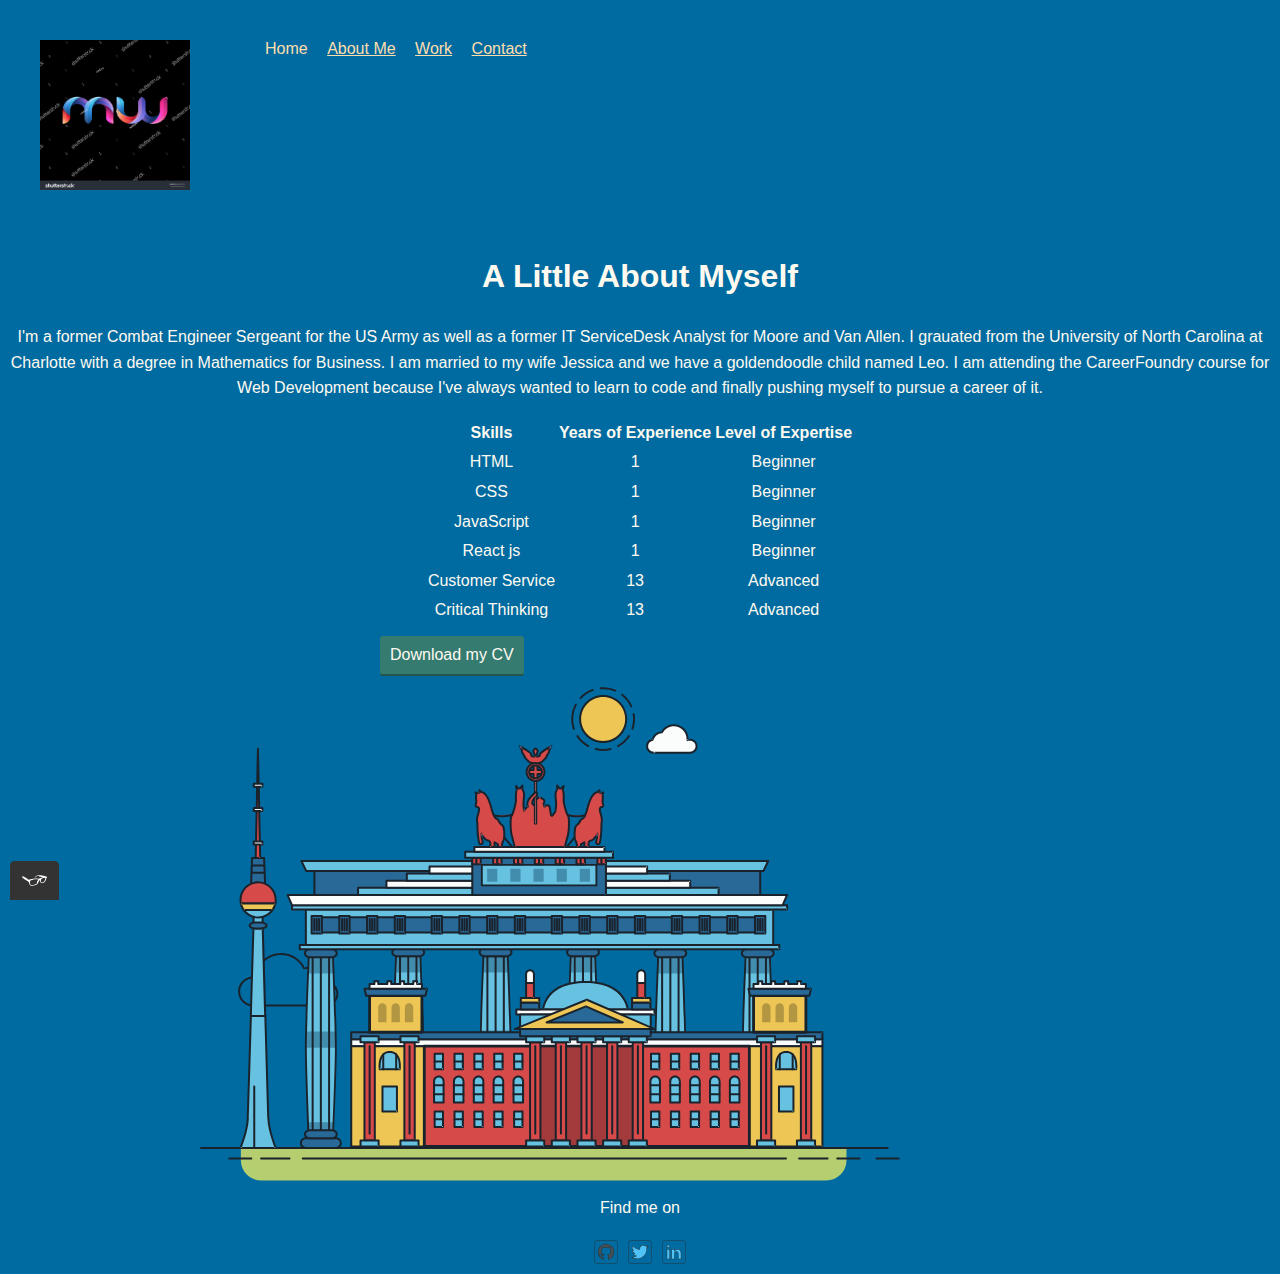
==== commit bc62c938: "changed work page sizing for grid and address update" ====
--- a/aboutme.html
+++ b/aboutme.html
@@ -16,7 +16,7 @@
 
   <header class="page-header">
     <!--My logo will go here-->
-    <img src="img/newlogo.png" alt="MW, initials of Monkendrick Williams" class="page-header__item" width="150"
+    <img src="img/logothought.jpg" alt="MW, initials of Monkendrick Williams" class="page-header__item" width="150"
       height="150">
     <nav>
       <ul role="menubar" class="navigation-list">
@@ -38,11 +38,11 @@
 
   <div class="aboutme">
     <h1 id="#about">A Little About Myself</h1>
-    <p>I'm a former Combat Engineer Sergeant for the US Army. I grauated from the
-      University of North Carolina at Charlotte with a degree in Mathematics for Business.
-      Currently working as an IT ServiceDesk Analyst for Moore and Van Allen. I am married to
-      my wife Jessica and we have little fur baby named Leo. I am attending the CareerFoundry
-      course for Web Development because I've always wanted to learn to code and finally pushing
+    <p>I'm a former Combat Engineer Sergeant for the US Army as well as a former IT ServiceDesk Analyst
+      for Moore and Van Allen. I grauated from the University of North Carolina at Charlotte
+      with a degree in Mathematics for Business. I am married to my wife Jessica and we have a
+      goldendoodle child named Leo. I am attending the CareerFoundry course for Web Development
+      because I've always wanted to learn to code and finally pushing
       myself to pursue a career of it.
     </p>
   </div>
@@ -57,17 +57,22 @@
     <tbody>
       <tr>
         <td>HTML</td>
-        <td>0</td>
+        <td>1</td>
         <td>Beginner</td>
       </tr>
       <tr>
         <td>CSS</td>
-        <td>0</td>
+        <td>1</td>
         <td>Beginner</td>
       </tr>
       <tr>
         <td>JavaScript</td>
-        <td>0</td>
+        <td>1</td>
+        <td>Beginner</td>
+      </tr>
+      <tr>
+        <td>React js</td>
+        <td>1</td>
         <td>Beginner</td>
       </tr>
       <tr>
@@ -77,7 +82,7 @@
       </tr>
       <tr>
         <td>Critical Thinking</td>
-        <td>11</td>
+        <td>13</td>
         <td>Advanced</td>
       </tr>
     </tbody>
--- a/css/styles.production.css
+++ b/css/styles.production.css
@@ -16,7 +16,7 @@
 
 h1 {
     text-align: center;
-    font-size: 30px;
+    font-size: 30 px;
     font-weight: 700;
 }
 
@@ -192,7 +192,7 @@
 
 .grid__item {
     background-color: lightgray;
-    width: 200px;
+    width: 250px;
     min-height: auto;
     margin: 0;
 }
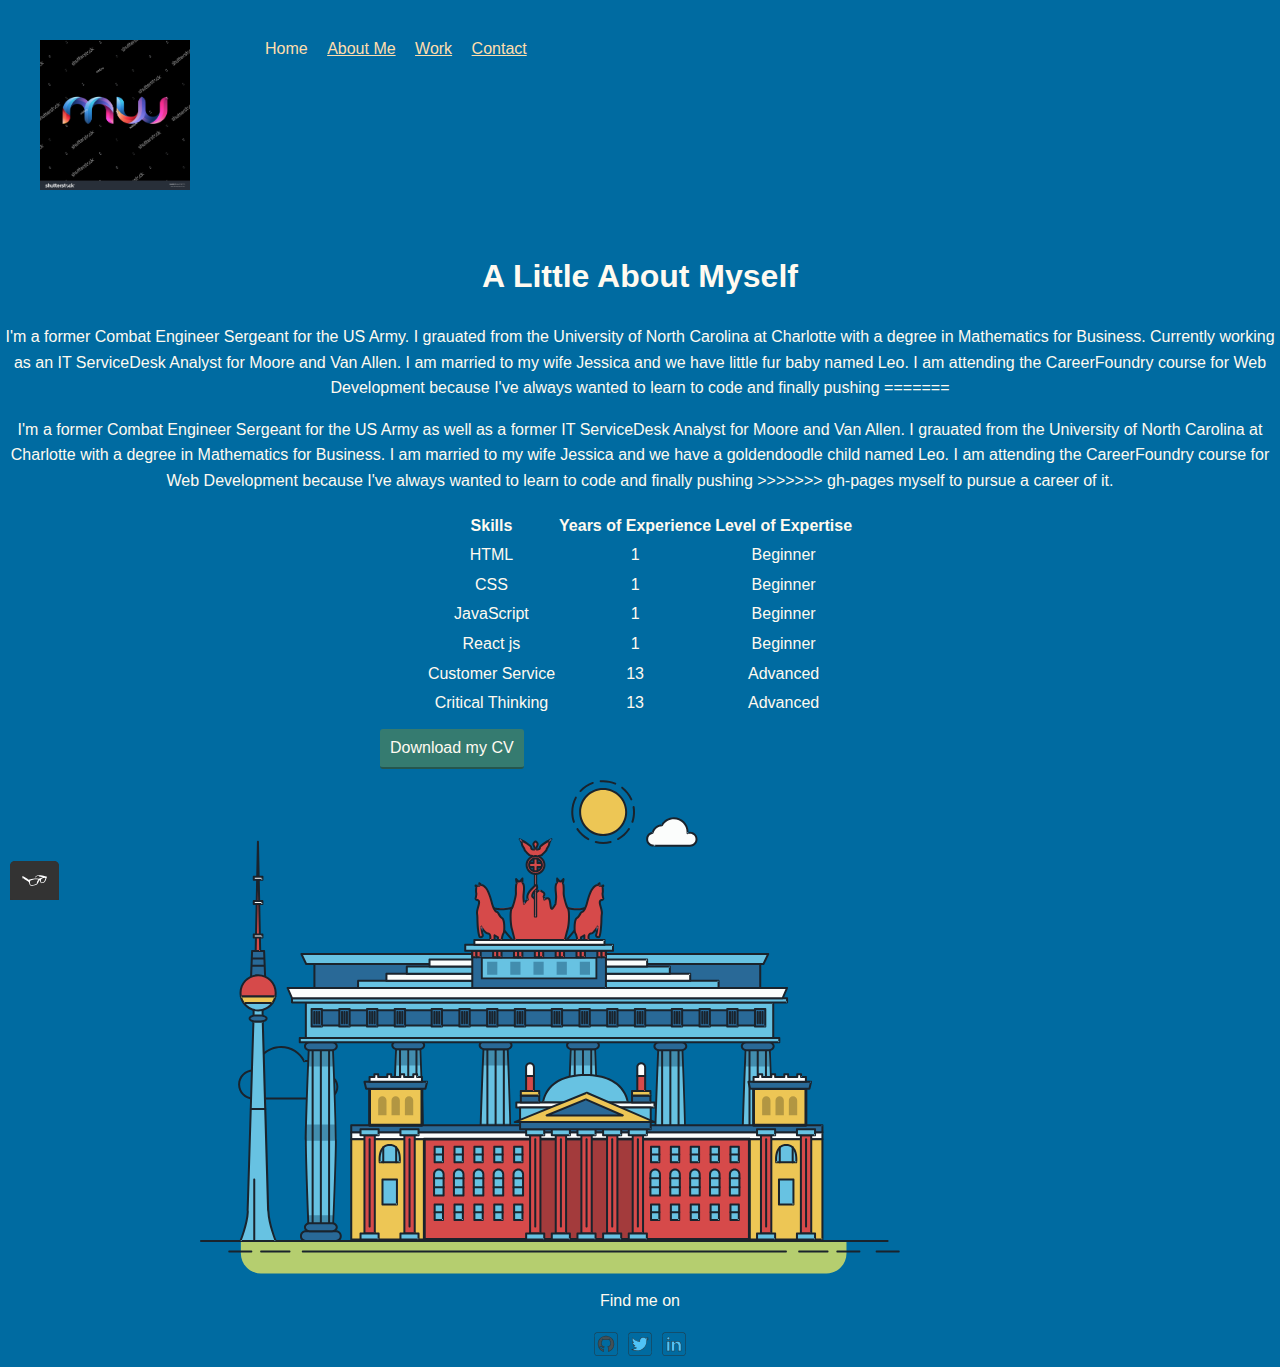
==== commit 4fdb9f99: "recreated navbar" ====
--- a/aboutme.html
+++ b/aboutme.html
@@ -38,11 +38,18 @@
 
   <div class="aboutme">
     <h1 id="#about">A Little About Myself</h1>
+    <p>I'm a former Combat Engineer Sergeant for the US Army. I grauated from the
+      University of North Carolina at Charlotte with a degree in Mathematics for Business.
+      Currently working as an IT ServiceDesk Analyst for Moore and Van Allen. I am married to
+      my wife Jessica and we have little fur baby named Leo. I am attending the CareerFoundry
+      course for Web Development because I've always wanted to learn to code and finally pushing
+      =======
     <p>I'm a former Combat Engineer Sergeant for the US Army as well as a former IT ServiceDesk Analyst
       for Moore and Van Allen. I grauated from the University of North Carolina at Charlotte
       with a degree in Mathematics for Business. I am married to my wife Jessica and we have a
       goldendoodle child named Leo. I am attending the CareerFoundry course for Web Development
       because I've always wanted to learn to code and finally pushing
+      >>>>>>> gh-pages
       myself to pursue a career of it.
     </p>
   </div>
